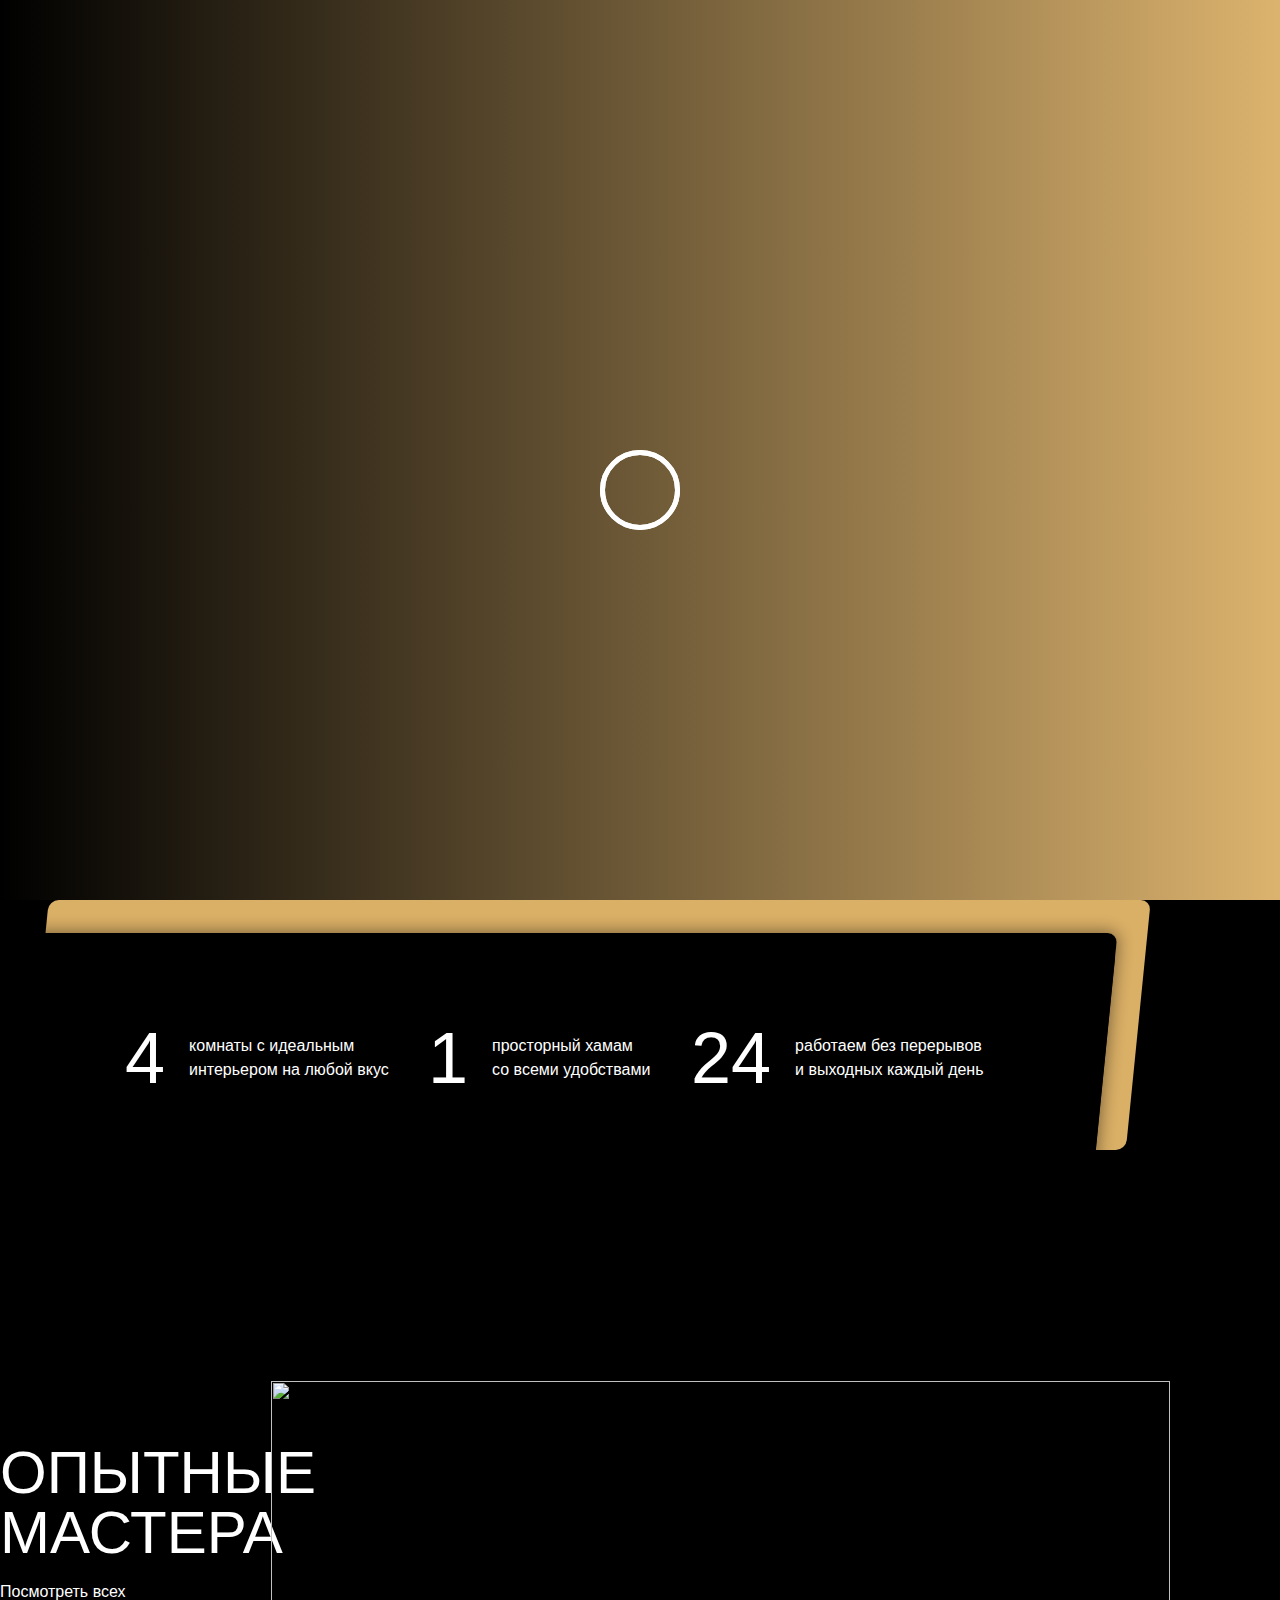
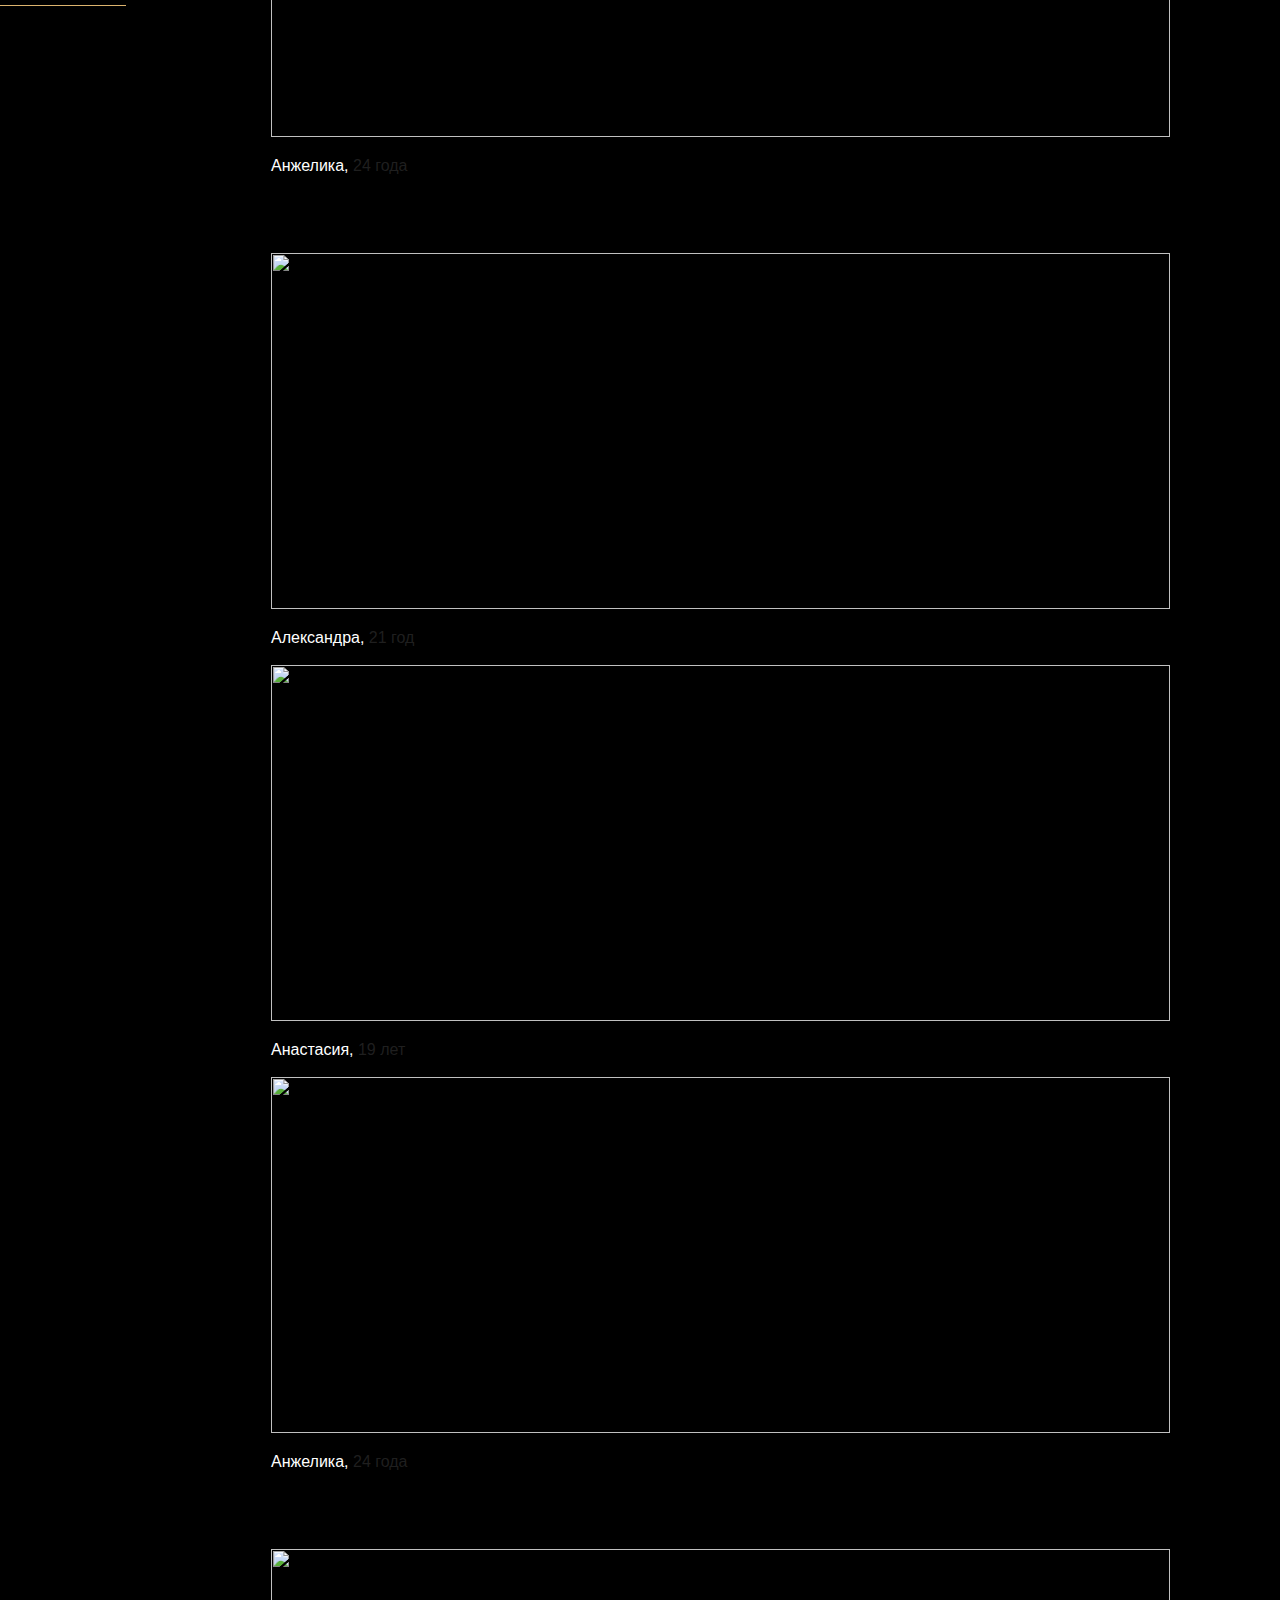
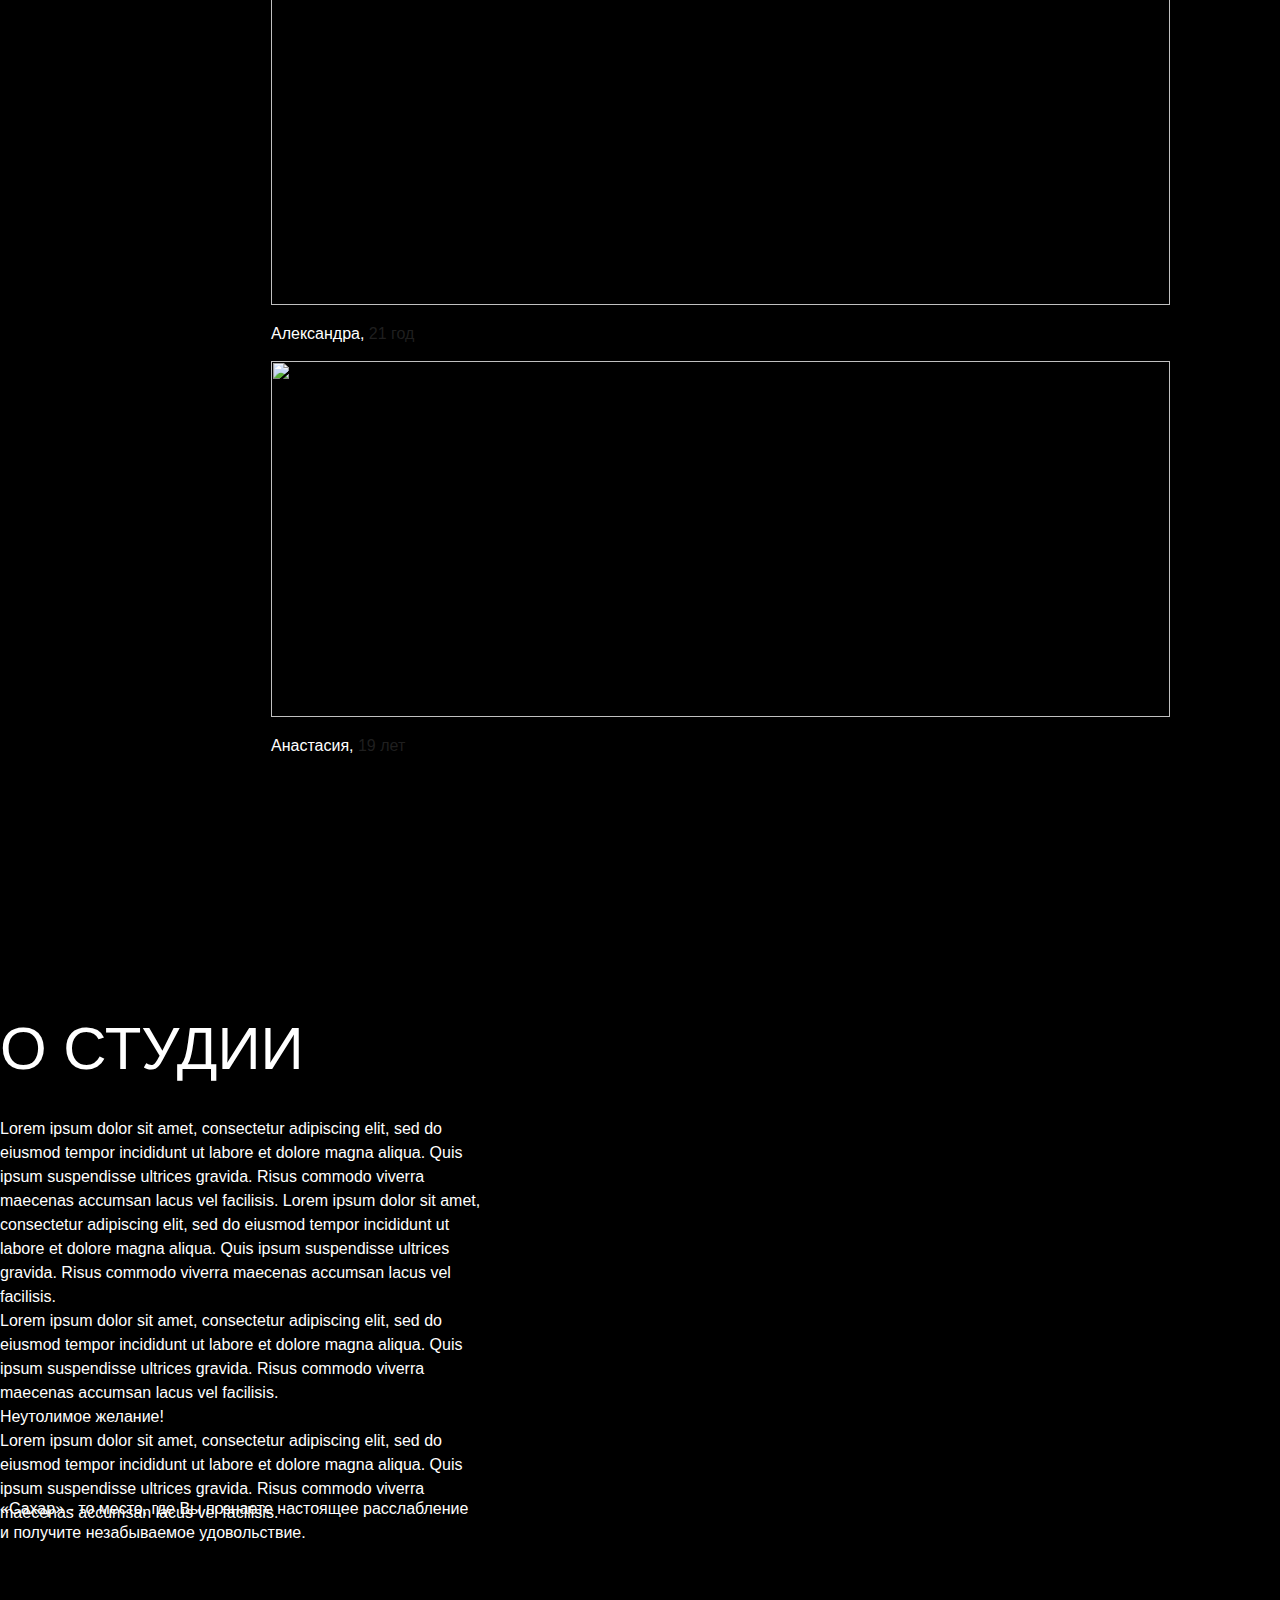
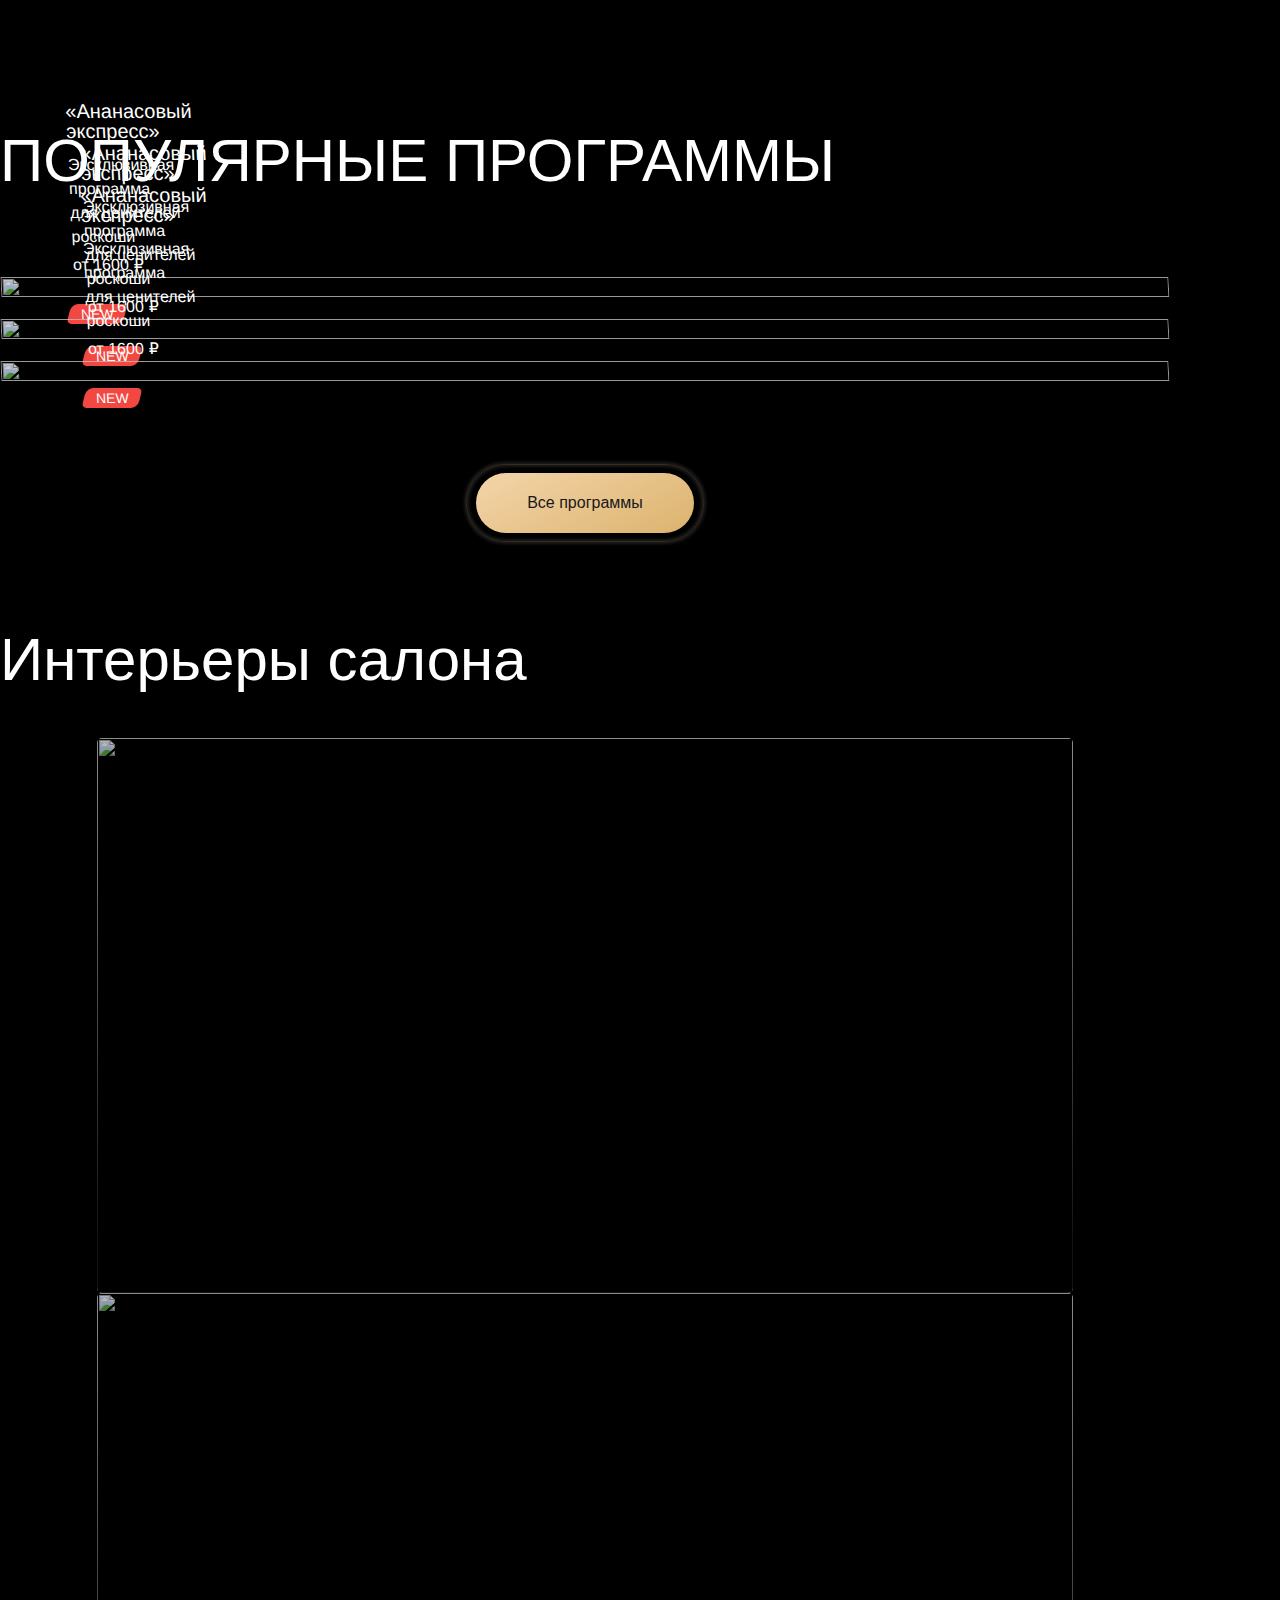
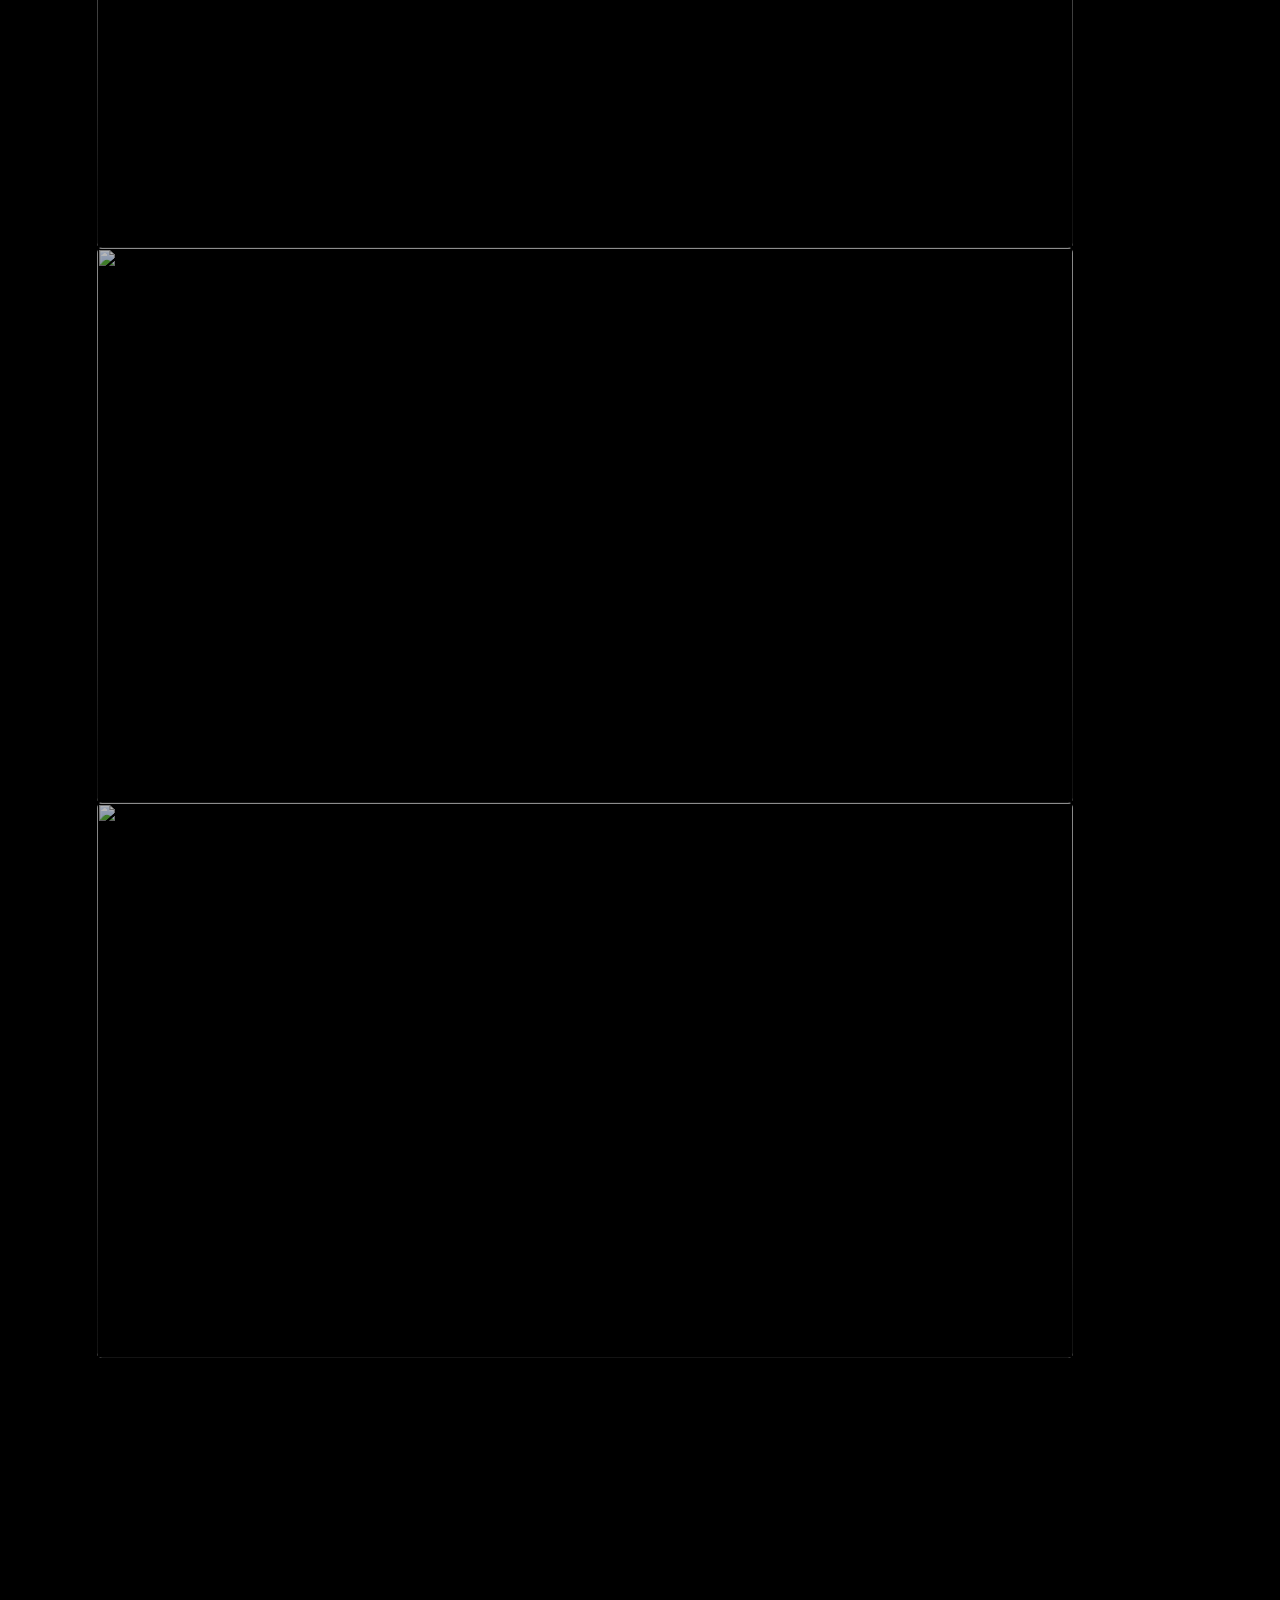
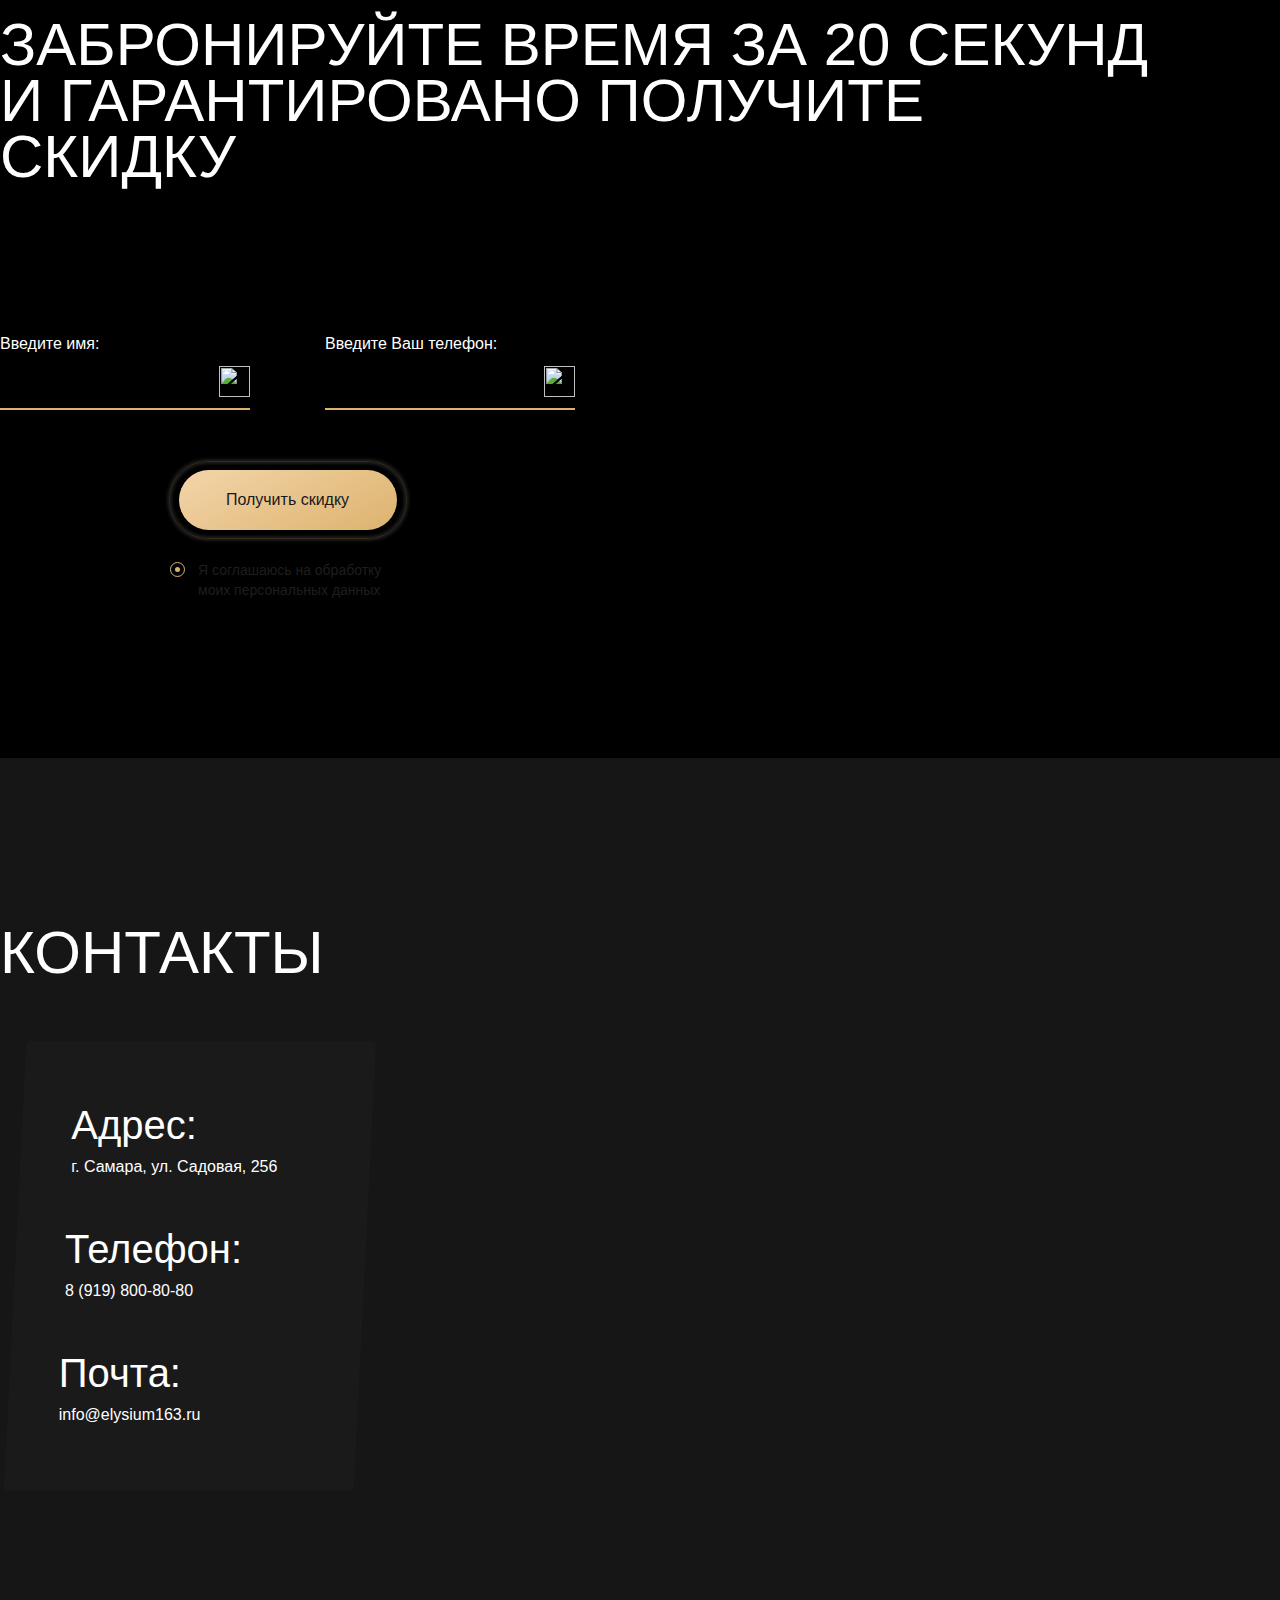
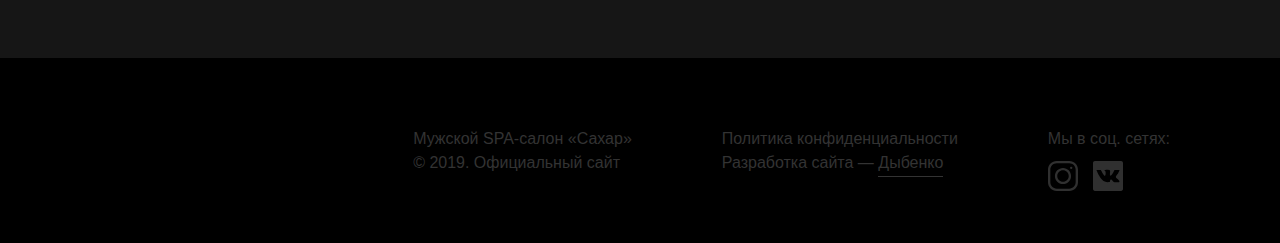
==== index.html @ 291ff178 "added vacancy-page file changed site name" ====
<!-- Doctype HTML5 -->
<!doctype html>
<html lang="ru">

<head>
	<meta charset="utf-8">
	<meta http-equiv="x-ua-compatible" content="ie=edge">
	<meta name="viewport" content="width=device-width, initial-scale=1">

	<title>Мужской SPA-салон «Сахар»</title>
	<meta name="description" content="">

	<link rel="icon" type="image/x-icon" href="img/favicon/favicon.ico">
	<link rel="icon" type="image/png" sizes="32x32" href="img/favicon/favicon-32x32.png">
	<link rel="apple-touch-icon" sizes="180x180" href="img/favicon/apple-touch-icon-180x180.png">

	<meta name="theme-color" content="#161616">

	<link rel="stylesheet" href="css/bootstrap-grid.min.css">
	<link rel="stylesheet" href="css/fullpage.min.css">
	<link rel="stylesheet" href="css/slick.css">
	<link rel="stylesheet" href="css/simplebar.min.css">
	<link rel="stylesheet" href="css/main.css">
</head>
<body>
	<!-- Preloader -->
	<div class="preloader js-preloader">
		<div class="pulse js-pulse"></div>
	</div>
	<!-- End Preloader -->

	<!-- Nav -->
	<nav class="nav">
		<div id="nav-map"></div>
		<div class="container">
			<div class="row">
				<div class="col">
					<ul class="nav-menu">
						<li class="nav-menu-item">
							<a href="index.html" class="nav-menu-link active">Главная</a>
						</li>
						<li class="nav-menu-item">
							<a href="about.html" class="nav-menu-link">О салоне</a>
						</li>
						<li class="nav-menu-item">
							<a href="/" class="nav-menu-link">Мастера</a>
						</li>
						<li class="nav-menu-item">
							<a href="program.html" class="nav-menu-link">Программы</a>
						</li>
						<li class="nav-menu-item">
							<a href="/" class="nav-menu-link">Подарочные сертификаты</a>
						</li>
						<li class="nav-menu-item">
							<a href="reviews.html" class="nav-menu-link">Отзывы</a>
						</li>
						<li class="nav-menu-item">
							<a href="vacancy.html" class="nav-menu-link">Работа</a>
						</li>
						<li class="nav-menu-item">
							<a href="/" class="nav-menu-link">Контакты</a>
						</li>
					</ul>
				</div>
			</div>
		</div>
		<div class="nav-close js-close">
			<img src="img/icons/close.svg">
		</div>
	</nav>
	<!-- End Nav -->

	<!-- Header -->
	<header class="head">
		<div class="head-toggle js-toggle">
			<hr><hr><hr>
		</div>
		<div class="container">
			<div class="row">
				<div class="col">
					<div class="head-row">
						<div class="head-address">
							<img src="img/icons/pin.png">
							<span>
								м. Алабинская<br>
								Самара, ул. Садовая 256
							</span>
						</div>
						<div class="head-phone">
							<span>8 (846) 273-66-11</span>
							<a href="javascript:void(0)" class="js-call">Заказать звонок</a>
						</div>
					</div>
				</div>
			</div>
		</div>
	</header>
	<!-- End Header -->
	
	<!-- Main -->
	<main class="main">
		<div class="container">
			<div class="row">
				<div class="col">
					<div class="main-row">
						<div class="main-title">
							<h1>
								РЕЛАКС СТУДИЯ<br>
								ДЛЯ МУЖЧИН<br>
								ПРЕМИУМ КЛАССА
							</h1>
						</div>
						<div class="main-discount">
							<div class="main-discount-percent">
								40%
							</div>
							<div class="main-discount-text">
								Скидка на первое<br>
								посещение
							</div>
						</div>
						<div class="main-line">
							<a href="#discount" class="main-btn btn js-anchor">Получить скидку</a>
							<div class="main-note">
								<div class="main-note-age">
									18+
								</div>
								<div class="main-note-text">
									Интим услуги<br>
									не предоставляем
								</div>
							</div>
						</div>
					</div>
				</div>
			</div>
		</div>
	</main>
	<!-- End Main -->

	<!-- Advantages -->
	<section class="advantages">
		<div class="container">
			<div class="row">
				<div class="col">
					<div class="advantages-row">
						<div class="advantages-box">
							<div class="advantages-box-numb">4</div>
							<div class="advantages-box-text">
								комнаты с идеальным<br>
								интерьером на любой вкус
							</div>
						</div>
						<div class="advantages-box">
							<div class="advantages-box-numb">1</div>
							<div class="advantages-box-text">
								просторный хамам<br>
								со всеми удобствами
							</div>
						</div>
						<div class="advantages-box">
							<div class="advantages-box-numb">24</div>
							<div class="advantages-box-text">
								работаем без перерывов<br>
								и выходных каждый день
							</div>
						</div>
					</div>
				</div>
			</div>
		</div>
	</section>
	<!-- End Advantages -->

	<!-- Worker -->
	<section class="worker">
		<div class="container">
			<div class="row">
				<div class="col">
					<div class="worker-row">
						<div class="worker-title">
							<h2>
								ОПЫТНЫЕ<br>
								МАСТЕРА
							</h2>
							<a href="/" class="worker-more">Посмотреть всех</a>
						</div>
						<div class="worker-slider">
							<a href="/" class="slide">
								<span class="slide-row">
									<span class="slide-img">
										<img src="img/worker/1.jpg" class="obj">
									</span>
									<span class="slide-name">
										Анжелика, <b>24 года</b>
									</span>
								</span>
							</a>
							<a href="/" class="slide slide-down">
								<span class="slide-row">
									<span class="slide-img">
										<img src="img/worker/2.jpg" class="obj">
									</span>
									<span class="slide-name">
										Александра, <b>21 год</b>
									</span>
								</span>
							</a>
							<a href="/" class="slide">
								<span class="slide-row">
									<span class="slide-img">
										<img src="img/worker/3.jpg" class="obj">
									</span>
									<span class="slide-name">
										Анастасия, <b>19 лет</b>
									</span>
								</span>
							</a>
							<a href="/" class="slide">
								<span class="slide-row">
									<span class="slide-img">
										<img src="img/worker/1.jpg" class="obj">
									</span>
									<span class="slide-name">
										Анжелика, <b>24 года</b>
									</span>
								</span>
							</a>
							<a href="/" class="slide slide-down">
								<span class="slide-row">
									<span class="slide-img">
										<img src="img/worker/2.jpg" class="obj">
									</span>
									<span class="slide-name">
										Александра, <b>21 год</b>
									</span>
								</span>
							</a>
							<a href="/" class="slide">
								<span class="slide-row">
									<span class="slide-img">
										<img src="img/worker/3.jpg" class="obj">
									</span>
									<span class="slide-name">
										Анастасия, <b>19 лет</b>
									</span>
								</span>
							</a>
						</div>
					</div>
				</div>
			</div>
		</div>
	</section>
	<!-- End Worker -->

	<!-- About -->
	<section class="about">
		<div class="container">
			<div class="row">
				<div class="col">
					<div class="about-row">
						<div class="about-title">
							<h2>О СТУДИИ</h2>
						</div>
						<div class="about-text overflow" data-simplebar>
							<p>
								Lorem ipsum dolor sit amet, consectetur adipiscing elit, sed do eiusmod tempor incididunt ut labore et dolore magna aliqua. Quis ipsum suspendisse ultrices gravida. Risus commodo viverra maecenas accumsan lacus vel facilisis. Lorem ipsum dolor sit amet, consectetur adipiscing elit, sed do eiusmod tempor incididunt ut labore et dolore magna aliqua. Quis ipsum suspendisse ultrices gravida. Risus commodo viverra maecenas accumsan lacus vel facilisis.
							</p>
							<p>
								Lorem ipsum dolor sit amet, consectetur adipiscing elit, sed do eiusmod tempor incididunt ut labore et dolore magna aliqua. Quis ipsum suspendisse ultrices gravida. Risus commodo viverra maecenas accumsan lacus vel facilisis.
							</p>
							<p>Неутолимое желание!</p>
							<p>
								Lorem ipsum dolor sit amet, consectetur adipiscing elit, sed do eiusmod tempor incididunt ut labore et dolore magna aliqua. Quis ipsum suspendisse ultrices gravida. Risus commodo viverra maecenas accumsan lacus vel facilisis.
							</p>
						</div>
						<div class="about-note">
							«Сахар» - то место, где Вы познаете настоящее расслабление<br>
							и получите незабываемое удовольствие.
						</div>
						<a href="/" class="about-more">Подробнее о студии</a>
					</div>
				</div>
			</div>
		</div>
	</section>
	<!-- End About -->

	<!-- Program -->
	<section class="program">
		<div class="container">
			<div class="row">
				<div class="col">
					<div class="program-title">
						<h2>ПОПУЛЯРНЫЕ ПРОГРАММЫ</h2>
					</div>
					<div class="program-slider">
						<a href="/" class="slide js-program">
							<span class="slide-img">
								<img src="img/program/0.jpg" class="obj">
							</span>
							<span class="slide-tag">
								<b>NEW</b>
							</span>
							<span class="slide-info">
								<span class="slide-title">«Ананасовый экспресс»</span>
								<span class="slide-text">
									Эксклюзивная программа<br>
									для ценителей роскоши
								</span>
								<span class="slide-price">от 1600 ₽</span>
							</span>
						</a>
						<a href="/" class="slide js-program">
							<span class="slide-img">
								<img src="img/program/0.jpg" class="obj">
							</span>
							<span class="slide-tag">
								<b>NEW</b>
							</span>
							<span class="slide-info">
								<span class="slide-title">«Ананасовый экспресс»</span>
								<span class="slide-text">
									Эксклюзивная программа<br>
									для ценителей роскоши
								</span>
								<span class="slide-price">от 1600 ₽</span>
							</span>
						</a>
						<a href="/" class="slide js-program">
							<span class="slide-img">
								<img src="img/program/0.jpg" class="obj">
							</span>
							<span class="slide-tag">
								<b>NEW</b>
							</span>
							<span class="slide-info">
								<span class="slide-title">«Ананасовый экспресс»</span>
								<span class="slide-text">
									Эксклюзивная программа<br>
									для ценителей роскоши
								</span>
								<span class="slide-price">от 1600 ₽</span>
							</span>
						</a>
					</div>
					<a href="/" class="program-more btn">Все программы</a>
				</div>
			</div>
		</div>
	</section>
	<!-- End Program -->

	<!-- Interior -->
	<section class="interior">
		<div class="container">
			<div class="row">
				<div class="col">
					<div class="interior-title">
						<h2>Интерьеры салона</h2>
					</div>
					<div class="interior-slider">
						<div class="slide">
							<img src="img/interior/1.jpg" class="obj">
						</div>
						<div class="slide">
							<img src="img/interior/1.jpg" class="obj">
						</div>
						<div class="slide">
							<img src="img/interior/1.jpg" class="obj">
						</div>
						<div class="slide">
							<img src="img/interior/1.jpg" class="obj">
						</div>
					</div>
				</div>
			</div>
		</div>
	</section>
	<!-- End Interior -->

	<!-- Discount -->
	<section id="discount" class="discount">
		<div class="container">
			<div class="row">
				<div class="col">
					<div class="discount-row">
						<div class="discount-title">
							<h2>
								ЗАБРОНИРУЙТЕ ВРЕМЯ ЗА	20 СЕК<span>УНД</span><br>
								И ГАРАНТИРОВАНО ПОЛУЧИТЕ СКИДКУ
							</h2>
						</div>
						<div class="discount-form">
							<form action="/">
								<div class="field">
									<div class="field-line">
										<div class="field-label">Введите имя:</div>
										<div class="input">
											<input type="text" name="name" autocomplete="off">
											<span>
												<img src="img/icons/user.png">
											</span>
										</div>
									</div>
									<div class="field-line">
										<div class="field-label">Введите Ваш телефон:</div>
										<div class="input">
											<input type="tel" name="phone" autocomplete="off">
											<span>
												<img src="img/icons/phone.png">
											</span>
										</div>
									</div>
								</div>
								<button type="submit" class="btn">Получить скидку</button>
								<label class="checkbox">
									<input type="checkbox" checked>
									<span>
										Я соглашаюсь на обработку<br>
										моих персональных данных
									</span>
								</label>
							</form>
						</div>
					</div>
				</div>
			</div>
		</div>
	</section>
	<!-- End Discount -->

	<!-- Contacts -->
	<section class="contacts">
		<div id="contacts-map"></div>
		<div class="container">
			<div class="row">
				<div class="col">
					<div class="contacts-row">
						<div class="contacts-title">
							<h2>КОНТАКТЫ</h2>
						</div>
						<div class="contacts-block">
							<div class="contacts-item">
								<span>Адрес:</span>
								г. Самара, ул. Садовая, 256
							</div>
							<div class="contacts-item">
								<span>Телефон:</span>
								8 (919) 800-80-80
							</div>
							<div class="contacts-item">
								<span>Почта:</span>
								info@elysium163.ru
							</div>
						</div>
					</div>
				</div>
			</div>
		</div>
	</section>
	<!-- End Contacts -->

	<!-- Footer -->
	<footer class="foot">
		<div class="container">
			<div class="row">
				<div class="col">
					<div class="foot-row">
						<div class="foot-copyright">
							Мужской SPA-салон «Сахар»<br>
							© 2019. Официальный сайт
						</div>
						<div class="foot-privacy">
							Политика конфиденциальности<br>
							Разработка сайта — <a href="/">Дыбенко</a>
						</div>
						<div class="foot-socials">
							<div class="foot-socials-label">Мы в соц. сетях:</div>
							<div class="foot-socials-list">
								<a href="/">
									<svg viewBox="0 0 512 512">
										<path d="M363.273,0H148.728C66.719,0,0,66.719,0,148.728v214.544C0,445.281,66.719,512,148.728,512h214.544C445.281,512,512,445.281,512,363.273V148.728C512,66.719,445.281,0,363.273,0z M472,363.272C472,423.225,423.225,472,363.273,472H148.728C88.775,472,40,423.225,40,363.273V148.728C40,88.775,88.775,40,148.728,40h214.544C423.225,40,472,88.775,472,148.728V363.272z"/>
										<path d="M256,118c-76.094,0-138,61.906-138,138s61.906,138,138,138s138-61.906,138-138S332.094,118,256,118z M256,354c-54.037,0-98-43.963-98-98s43.963-98,98-98s98,43.963,98,98S310.037,354,256,354z"/>
										<circle cx="396" cy="116" r="20"/>
									</svg>
								</a>
								<a href="/">
									<svg viewBox="0 0 14.171 14.171">
										<path d="M13.268,0H0.905C0.405,0,0,0.405,0,0.904v12.363c0,0.499,0.405,0.904,0.905,0.904h12.362c0.499,0,0.904-0.405,0.904-0.904V0.904C14.172,0.404,13.767,0,13.268,0z M11.755,8.635c0.259,0.264,0.821,0.707,0.719,1.158c-0.094,0.414-0.712,0.263-1.312,0.287c-0.685,0.029-1.091,0.044-1.503-0.287C9.465,9.636,9.351,9.45,9.165,9.242C8.996,9.054,8.783,8.717,8.493,8.73C7.972,8.756,8.135,9.482,7.95,9.977c-2.896,0.456-4.059-1.333-5.085-3.069C2.368,6.067,1.65,4.261,1.65,4.261l2.048-0.007c0,0,0.657,1.195,0.831,1.503c0.148,0.262,0.311,0.47,0.479,0.704c0.141,0.194,0.364,0.574,0.608,0.543c0.397-0.051,0.469-1.591,0.223-2.107C5.741,4.688,5.506,4.615,5.263,4.544C5.345,4.026,7.56,3.918,7.918,4.32c0.52,0.584-0.36,2.21,0.352,2.684c1-0.524,1.854-2.718,1.854-2.718l2.398,0.015c0,0-0.375,1.186-0.768,1.712c-0.229,0.308-0.989,0.994-0.959,1.503C10.819,7.919,11.437,8.311,11.755,8.635z"/>
									</svg>
								</a>
							</div>
						</div>
					</div>
				</div>
			</div>
		</div>
	</footer>
	<!-- End Footer -->

	<!-- Popup -->
	<div class="popup">
		<div class="popup-call">
			<div class="popup-call-title">Перезвоните мне</div>
			<div class="popup-call-subtitle">
				Заполните форму и персональный менеджер свяжется с Вами<br>
				в течение 15 минут
			</div>
			<div class="popup-call-form">
				<form action="/">
					<input type="text" placeholder="Ваше имя">
					<input type="tel" placeholder="+7 (999) 999-99-99">
					<button type="submit" class="btn">Отправить</button>
				</form>
			</div>
		</div>
		<div class="popup-close js-close">
			<img src="img/icons/close.svg">
		</div>
	</div>
	<!-- End Popup -->
	
	<script src="js/jquery.min.js"></script>
	<script src="js/fullpage.min.js"></script>
	<script src="js/slick.min.js"></script>
	<script src="js/simplebar.min.js"></script>
	<script src="js/main.js"></script>

	<script src="https://api-maps.yandex.ru/2.1/?lang=ru_RU" type="text/javascript"></script>
	<script src="js/map.js"></script>
</body>
</html>
---- css/main.css ----
/* -- Reset -- */
* {
  -webkit-box-sizing: border-box;
          box-sizing: border-box;
  -webkit-font-smoothing: subpixel-antialiased;
  -moz-osx-font-smoothing: grayscale;
  -moz-osx-font-smoothing-text-rendering: optimizeSpeed;
}

*:before, *:after {
  -webkit-box-sizing: border-box;
          box-sizing: border-box;
}

html, body, div, span, applet, object, iframe, h1, h2, h3, h4, h5, h6, p, blockquote, pre, a, button, abbr, acronym, address, big, cite, code, del, dfn, em, img, ins, kbd, q, s, samp, small, strike, strong, sub, sup, tt, hr, var, b, u, i, center, dl, dt, dd, ol, ul, li, fieldset, form, label, legend, table, caption, tbody, tfoot, thead, tr, th, td, article, aside, canvas, details, embed, figure, figcaption, footer, header, hgroup, menu, nav, output, ruby, section, summary, time, mark, audio, video {
  font-size: 100%;
  font: inherit;
  border: 0;
  vertical-align: baseline;
  padding: 0;
  margin: 0;
}

article, aside, details, figcaption, figure, footer, header, hgroup, menu, nav, section, img {
  display: block;
}

ol, ul {
  list-style: none;
}

blockquote, q {
  quotes: none;
}

blockquote:before, blockquote:after, q:before, q:after {
  content: '';
  content: none;
}

table {
  border-collapse: collapse;
  border-spacing: 0;
}

a, a:hover, a:focus, a:active, button, select, option {
  cursor: pointer;
  text-decoration: none;
  outline: none;
  -webkit-transition: all .3s ease-in-out;
  transition: all .3s ease-in-out;
}

svg {
  -webkit-transition: all .3s ease-in-out;
  transition: all .3s ease-in-out;
}

input, textarea {
  outline: none;
  -webkit-transition: all .3s ease-in-out;
  transition: all .3s ease-in-out;
}

input::-webkit-input-placeholder, textarea::-webkit-input-placeholder {
  -webkit-transition: all .3s ease-in-out;
  transition: all .3s ease-in-out;
}

input::-moz-placeholder, textarea::-moz-placeholder {
  -webkit-transition: all .3s ease-in-out;
  transition: all .3s ease-in-out;
}

input:-ms-input-placeholder, textarea:-ms-input-placeholder {
  -webkit-transition: all .3s ease-in-out;
  transition: all .3s ease-in-out;
}

input::placeholder, textarea::placeholder {
  -webkit-transition: all .3s ease-in-out;
  transition: all .3s ease-in-out;
}

/* -- End Reset -- */
/* -- Fonts -- */
@font-face {
  font-family: "GothamPro";
  font-weight: normal;
  font-style: normal;
  text-rendering: optimizeLegibility;
  src: url("../fonts/GothamPro/GothamPro.eot");
  src: url("../fonts/GothamPro/GothamPro.eot?#iefix") format("embedded-opentype"), url("../fonts/GothamPro/GothamPro.woff") format("woff"), url("../fonts/GothamPro/GothamPro.ttf") format("truetype");
}

@font-face {
  font-family: "GothamProBold";
  font-weight: normal;
  font-style: normal;
  text-rendering: optimizeLegibility;
  src: url("../fonts/GothamProBold/GothamProBold.eot");
  src: url("../fonts/GothamProBold/GothamProBold.eot?#iefix") format("embedded-opentype"), url("../fonts/GothamProBold/GothamProBold.woff") format("woff"), url("../fonts/GothamProBold/GothamProBold.ttf") format("truetype");
}

@font-face {
  font-family: "GothamProMedium";
  font-weight: normal;
  font-style: normal;
  text-rendering: optimizeLegibility;
  src: url("../fonts/GothamProMedium/GothamProMedium.eot");
  src: url("../fonts/GothamProMedium/GothamProMedium.eot?#iefix") format("embedded-opentype"), url("../fonts/GothamProMedium/GothamProMedium.woff") format("woff"), url("../fonts/GothamProMedium/GothamProMedium.ttf") format("truetype");
}

@font-face {
  font-family: "TTBluescreensBold";
  font-weight: normal;
  font-style: normal;
  text-rendering: optimizeLegibility;
  src: url("../fonts/TTBluescreensBold/TTBluescreensBold.eot");
  src: url("../fonts/TTBluescreensBold/TTBluescreensBold.eot?#iefix") format("embedded-opentype"), url("../fonts/TTBluescreensBold/TTBluescreensBold.woff") format("woff"), url("../fonts/TTBluescreensBold/TTBluescreensBold.ttf") format("truetype");
}

@font-face {
  font-family: "DINCondensedC";
  font-weight: normal;
  font-style: normal;
  text-rendering: optimizeLegibility;
  src: url("../fonts/DINCondensedC/DINCondensedC.eot");
  src: url("../fonts/DINCondensedC/DINCondensedC.eot?#iefix") format("embedded-opentype"), url("../fonts/DINCondensedC/DINCondensedC.woff") format("woff"), url("../fonts/DINCondensedC/DINCondensedC.ttf") format("truetype");
}

/* -- End Fonts -- */
/* -- Preloader -- */
.preloader {
  position: fixed;
  display: -webkit-box;
  display: -webkit-flex;
  display: -ms-flexbox;
  display: flex;
  -webkit-box-pack: center;
  -webkit-justify-content: center;
      -ms-flex-pack: center;
          justify-content: center;
  -webkit-box-align: center;
  -webkit-align-items: center;
      -ms-flex-align: center;
          align-items: center;
  top: inherit;
  right: 0;
  bottom: 0;
  left: 0;
  height: 100vh;
  background: -webkit-gradient(linear, left top, right top, from(#000), to(#dcb36e));
  background: linear-gradient(to right, #000, #dcb36e);
  z-index: 9999;
}

.preloader .pulse {
  position: relative;
}

.preloader .pulse:before, .preloader .pulse:after {
  position: absolute;
  content: '';
  width: 80px;
  height: 80px;
  border: 5px solid #fff;
  -webkit-border-radius: 500px;
          border-radius: 500px;
  margin: 0 0 0 -40px;
}

.preloader .pulse:before {
  -webkit-animation: pulseOut .8s ease-in infinite;
          animation: pulseOut .8s ease-in infinite;
}

.preloader .pulse:after {
  -webkit-animation: pulseIn .8s linear infinite;
          animation: pulseIn .8s linear infinite;
}

@-webkit-keyframes pulseOut {
  0% {
    opacity: 1;
    filter: alpha(opacity=100);
  }
  50% {
    opacity: 0.5;
    filter: alpha(opacity=50);
  }
  100% {
    opacity: 0;
    filter: alpha(opacity=0);
  }
}

@keyframes pulseOut {
  0% {
    opacity: 1;
    filter: alpha(opacity=100);
  }
  50% {
    opacity: 0.5;
    filter: alpha(opacity=50);
  }
  100% {
    opacity: 0;
    filter: alpha(opacity=0);
  }
}

@-webkit-keyframes pulseIn {
  0% {
    -webkit-transform: scale(0);
            transform: scale(0);
    opacity: 0;
    filter: alpha(opacity=0);
  }
  100% {
    -webkit-transform: scale(1);
            transform: scale(1);
    opacity: 1;
    filter: alpha(opacity=100);
  }
}

@keyframes pulseIn {
  0% {
    -webkit-transform: scale(0);
            transform: scale(0);
    opacity: 0;
    filter: alpha(opacity=0);
  }
  100% {
    -webkit-transform: scale(1);
            transform: scale(1);
    opacity: 1;
    filter: alpha(opacity=100);
  }
}

/* -- Preloader -- */
/* -- General -- */
html {
  overflow-x: hidden;
}

body {
  position: relative;
  font: 16px "GothamPro", sans-serif;
  color: #fff;
  background: #000;
  overflow: hidden;
}

h1 {
  font: 102px/1 "TTBluescreensBold", sans-serif;
  text-transform: uppercase;
}

h2 {
  font: 68px/1 "TTBluescreensBold", sans-serif;
  text-transform: uppercase;
}

.input {
  position: relative;
  display: -webkit-box;
  display: -webkit-flex;
  display: -ms-flexbox;
  display: flex;
  -webkit-box-align: center;
  -webkit-align-items: center;
      -ms-flex-align: center;
          align-items: center;
  -webkit-box-pack: center;
  -webkit-justify-content: center;
      -ms-flex-pack: center;
          justify-content: center;
  height: 57px;
}

.input input {
  display: block;
  width: 100%;
  height: 100%;
  font: 16px/1 "GothamPro", sans-serif;
  color: #fff;
  background: none;
  border: none;
  -webkit-border-radius: 0px;
          border-radius: 0px;
  padding: 12px 0;
}

.input input:focus + span:after {
  -webkit-box-shadow: 0 0 7px 1px rgba(220, 179, 110, 0.5), inset 0 0 7px 1px rgba(220, 179, 110, 0.5);
          box-shadow: 0 0 7px 1px rgba(220, 179, 110, 0.5), inset 0 0 7px 1px rgba(220, 179, 110, 0.5);
}

.input input:focus + span svg {
  -webkit-filter: drop-shadow(0 0 7px 1px rgba(220, 179, 110, 0.5));
          filter: drop-shadow(0 0 7px 1px rgba(220, 179, 110, 0.5));
}

.input span {
  display: block;
  width: 31px;
  height: 31px;
}

.input span:after {
  content: '';
  position: absolute;
  right: 0;
  bottom: 0;
  left: 0;
  height: 2px;
  background: #dcb36e;
  -webkit-transition: all .3s ease-in-out;
  transition: all .3s ease-in-out;
}

.input span img, .input span svg {
  position: absolute;
  right: 0;
  width: 31px;
  height: 31px;
}

.checkbox {
  display: -webkit-box;
  display: -webkit-flex;
  display: -ms-flexbox;
  display: flex;
  color: #1e1e1e;
  font-size: 14px;
  line-height: 20px;
  cursor: pointer;
  -webkit-user-select: none;
     -moz-user-select: none;
      -ms-user-select: none;
          user-select: none;
}

.checkbox input {
  position: absolute;
  opacity: 0;
  visibility: hidden;
}

.checkbox input:checked + span:after {
  opacity: 1;
  -webkit-transform: scale(1);
      -ms-transform: scale(1);
          transform: scale(1);
}

.checkbox span {
  position: relative;
  display: -webkit-box;
  display: -webkit-flex;
  display: -ms-flexbox;
  display: flex;
  padding: 0 0 0 28px;
}

.checkbox span:before, .checkbox span:after {
  content: '';
  position: absolute;
  top: 2px;
  left: 0;
  -webkit-border-radius: 50%;
          border-radius: 50%;
}

.checkbox span:before {
  width: 15px;
  height: 15px;
  border: 1px solid #dcb36e;
}

.checkbox span:after {
  top: 7px;
  left: 5px;
  width: 5px;
  height: 5px;
  background: #dcb36e;
  opacity: 0;
  -webkit-transform: scale(0.8);
      -ms-transform: scale(0.8);
          transform: scale(0.8);
  -webkit-transition: all .3s ease-in-out;
  transition: all .3s ease-in-out;
}

.btn {
  position: relative;
  display: -webkit-box;
  display: -webkit-flex;
  display: -ms-flexbox;
  display: flex;
  -webkit-box-align: center;
  -webkit-align-items: center;
      -ms-flex-align: center;
          align-items: center;
  -webkit-box-pack: center;
  -webkit-justify-content: center;
      -ms-flex-pack: center;
          justify-content: center;
  width: 218px;
  height: 60px;
  color: #181818;
  background: transparent;
  -webkit-border-radius: 30px;
          border-radius: 30px;
  margin: 9px 10px;
}

.btn:before, .btn:after {
  content: '';
  position: absolute;
  -webkit-transition: all .3s ease-in-out;
  transition: all .3s ease-in-out;
  z-index: -1;
}

.btn:before {
  top: 0;
  right: 0;
  bottom: 0;
  left: 0;
  background: linear-gradient(-27deg, #dcb36e 0%, #f4d5aa 100%);
  -webkit-border-radius: 30px;
          border-radius: 30px;
}

.btn:after {
  top: -9px;
  right: -10px;
  bottom: -9px;
  left: -10px;
  border: 1px solid #dcb36e;
  -webkit-box-shadow: 0 0 3px 2px rgba(255, 255, 255, 0.43), inset 0 0 3px 2px rgba(255, 255, 255, 0.43);
          box-shadow: 0 0 3px 2px rgba(255, 255, 255, 0.43), inset 0 0 3px 2px rgba(255, 255, 255, 0.43);
  -webkit-border-radius: 38.5px;
          border-radius: 38.5px;
  opacity: .25;
}

.btn:hover {
  background: #dcb36e;
}

.btn:hover:after {
  opacity: .4;
}

.overflow .simplebar-track {
  width: 5px;
  background: #141414;
  -webkit-border-radius: 2.5px;
          border-radius: 2.5px;
}

.overflow .simplebar-track.vertical .simplebar-scrollbar:before {
  top: 0;
  bottom: 0;
}

.overflow .simplebar-track.horizontal {
  display: none;
  width: auto;
  height: 5px;
}

.overflow .simplebar-scrollbar {
  right: 0;
  width: 5px;
}

.overflow .simplebar-scrollbar:before {
  background: #dcb36e;
  -webkit-border-radius: 2.5px;
          border-radius: 2.5px;
  opacity: 1;
}

.overflow .simplebar-scrollbar.visible:before {
  opacity: 1;
}

.overflow .simplebar-content {
  padding: 0 30px 0 0;
}

[class*="ymaps-2"][class*="-ground-pane"] {
  -webkit-filter: grayscale(1) invert(100%);
          filter: grayscale(1) invert(100%);
}

[class*="ymaps-2"][class*="-copyrights-pane"] {
  opacity: 0;
}

/* -- End General -- */
/* -- Header -- */
.nav {
  position: fixed;
  display: block;
  top: 0;
  right: 0;
  bottom: 0;
  left: 0;
  height: 100vh;
  background: #161616;
  visibility: hidden;
  -webkit-transform: translateY(-100%);
      -ms-transform: translateY(-100%);
          transform: translateY(-100%);
  -webkit-transition: all .5s ease-in-out;
  transition: all .5s ease-in-out;
  z-index: 101;
}

.nav.open {
  visibility: visible;
  -webkit-transform: translateY(0);
      -ms-transform: translateY(0);
          transform: translateY(0);
}

.nav #nav-map {
  position: absolute;
  top: 0;
  right: 0;
  bottom: 0;
  left: 50%;
  opacity: .3;
  z-index: 2;
}

.nav-menu {
  position: relative;
  display: -webkit-box;
  display: -webkit-flex;
  display: -ms-flexbox;
  display: flex;
  -webkit-box-pack: center;
  -webkit-justify-content: center;
      -ms-flex-pack: center;
          justify-content: center;
  -webkit-box-orient: vertical;
  -webkit-box-direction: normal;
  -webkit-flex-flow: column wrap;
      -ms-flex-flow: column wrap;
          flex-flow: column wrap;
  height: 100vh;
  background: #161616;
  z-index: 1;
}

.nav-menu-item {
  display: -webkit-box;
  display: -webkit-flex;
  display: -ms-flexbox;
  display: flex;
}

.nav-menu-link {
  position: relative;
  display: block;
  color: #fff;
  font: 36px/48px "TTBluescreensBold", sans-serif;
}

.nav-menu-link:after {
  content: '';
  position: absolute;
  bottom: 3px;
  left: 0;
  width: 100%;
  height: 2px;
  background: #dcb36e;
  opacity: 0;
  -webkit-transition: all .3s ease-in-out;
  transition: all .3s ease-in-out;
}

.nav-menu-link:hover {
  color: #dcb36e;
}

.nav-menu-link.active:after {
  opacity: 1;
}

.nav-close {
  position: absolute;
  top: 64px;
  right: 64px;
  width: 38px;
  height: 38px;
  cursor: pointer;
  z-index: 3;
}

.nav-close img {
  width: 100%;
  height: 100%;
}

/* -- End Header -- */
/* -- Header -- */
.head {
  position: absolute;
  top: 0;
  right: 0;
  left: 0;
  z-index: 11;
}

.head-row {
  display: -webkit-box;
  display: -webkit-flex;
  display: -ms-flexbox;
  display: flex;
  -webkit-box-align: center;
  -webkit-align-items: center;
      -ms-flex-align: center;
          align-items: center;
  -webkit-box-pack: justify;
  -webkit-justify-content: space-between;
      -ms-flex-pack: justify;
          justify-content: space-between;
  height: 165px;
}

.head-toggle {
  position: fixed;
  top: 72px;
  left: 56px;
  width: 35px;
  height: 22px;
  cursor: pointer;
}

.head-toggle:hover hr:nth-child(2) {
  width: 100%;
}

.head-toggle hr {
  width: 100%;
  height: 2px;
  background: #fff;
  border: none;
  -webkit-transition: all .3s ease-in-out;
  transition: all .3s ease-in-out;
}

.head-toggle hr:nth-child(2) {
  width: 85%;
  margin: 8px 0;
}

.head-address {
  display: -webkit-box;
  display: -webkit-flex;
  display: -ms-flexbox;
  display: flex;
  -webkit-box-align: center;
  -webkit-align-items: center;
      -ms-flex-align: center;
          align-items: center;
}

.head-address img {
  height: 33px;
}

.head-address span {
  display: block;
  line-height: 22px;
  margin: 0 0 0 30px;
}

.head-phone {
  text-align: right;
}

.head-phone span {
  display: block;
  font: 24px/22px "GothamProMedium", sans-serif;
  margin: 0 0 5px;
}

.head-phone a {
  position: relative;
  display: inline-block;
  color: #daaf66;
  line-height: 22px;
  border-bottom: 1px solid #daaf66;
}

.head-phone a:hover {
  border-bottom: 1px solid transparent;
}

/* -- End Header -- */
/* -- Main -- */
.main {
  position: relative;
  display: block;
  height: 100vh;
  background: url("../img/main_bg.jpg") no-repeat right top;
}

.main-row {
  position: relative;
  display: -webkit-box;
  display: -webkit-flex;
  display: -ms-flexbox;
  display: flex;
  -webkit-box-pack: center;
  -webkit-justify-content: center;
      -ms-flex-pack: center;
          justify-content: center;
  -webkit-box-orient: vertical;
  -webkit-box-direction: normal;
  -webkit-flex-flow: column wrap;
      -ms-flex-flow: column wrap;
          flex-flow: column wrap;
  height: 100vh;
  z-index: 2;
}

.main-title {
  margin: 80px 0 70px;
}

.main-discount {
  display: -webkit-box;
  display: -webkit-flex;
  display: -ms-flexbox;
  display: flex;
  margin: 0 0 -15px;
}

.main-discount-percent {
  font: 102px/72px "TTBluescreensBold", sans-serif;
  opacity: .1;
}

.main-discount-text {
  line-height: 20px;
  margin: 5px 0 0 45px;
}

.main-line {
  display: -webkit-box;
  display: -webkit-flex;
  display: -ms-flexbox;
  display: flex;
  -webkit-box-align: center;
  -webkit-align-items: center;
      -ms-flex-align: center;
          align-items: center;
  -webkit-box-pack: justify;
  -webkit-justify-content: space-between;
      -ms-flex-pack: justify;
          justify-content: space-between;
}

.main-note {
  display: -webkit-box;
  display: -webkit-flex;
  display: -ms-flexbox;
  display: flex;
  -webkit-box-align: center;
  -webkit-align-items: center;
      -ms-flex-align: center;
          align-items: center;
  opacity: .1;
  margin: 0 -20px 0 0;
}

.main-note-age {
  display: -webkit-box;
  display: -webkit-flex;
  display: -ms-flexbox;
  display: flex;
  -webkit-box-align: center;
  -webkit-align-items: center;
      -ms-flex-align: center;
          align-items: center;
  -webkit-box-pack: center;
  -webkit-justify-content: center;
      -ms-flex-pack: center;
          justify-content: center;
  width: 40px;
  height: 40px;
  font-size: 14px;
  color: #dcb36e;
  border: 3px solid #dcb36e;
  -webkit-border-radius: 50%;
          border-radius: 50%;
  margin: 0 17px 0 0;
}

.main-note-text {
  line-height: 22px;
}

/* -- End Main -- */
/* -- Advantages -- */
.advantages {
  position: relative;
}

.advantages-row {
  position: relative;
  display: -webkit-box;
  display: -webkit-flex;
  display: -ms-flexbox;
  display: flex;
  -webkit-box-align: center;
  -webkit-align-items: center;
      -ms-flex-align: center;
          align-items: center;
  -webkit-box-pack: center;
  -webkit-justify-content: center;
      -ms-flex-pack: center;
          justify-content: center;
  width: 1102px;
  height: 250px;
  -webkit-box-shadow: 0 0 16px 1.5px rgba(0, 0, 0, 0.44), 30px -33px 0 0 #daaf66;
          box-shadow: 0 0 16px 1.5px rgba(0, 0, 0, 0.44), 30px -33px 0 0 #daaf66;
  -webkit-border-radius: 10px;
          border-radius: 10px;
  overflow: hidden;
  -webkit-transform: matrix(1, 0, -0.1, 1, 0, 0);
      -ms-transform: matrix(1, 0, -0.1, 1, 0, 0);
          transform: matrix(1, 0, -0.1, 1, 0, 0);
  margin: 33px 0 0 3px;
}

.advantages-row:after {
  content: '';
  position: absolute;
  top: 0;
  right: -10px;
  bottom: 0;
  left: -10px;
  background: #000 url("../img/pattern.png");
  -webkit-border-radius: 10px;
          border-radius: 10px;
  -webkit-transform: matrix(1, 0, 0.1, 1, 0, 0);
      -ms-transform: matrix(1, 0, 0.1, 1, 0, 0);
          transform: matrix(1, 0, 0.1, 1, 0, 0);
  z-index: -1;
}

.advantages-box {
  display: -webkit-box;
  display: -webkit-flex;
  display: -ms-flexbox;
  display: flex;
  -webkit-box-align: center;
  -webkit-align-items: center;
      -ms-flex-align: center;
          align-items: center;
  -webkit-transform: matrix(1, 0, 0.1, 1, 0, 0);
      -ms-transform: matrix(1, 0, 0.1, 1, 0, 0);
          transform: matrix(1, 0, 0.1, 1, 0, 0);
  margin: 0 20px;
}

.advantages-box-numb {
  font: 72px/1 "GothamProMedium", sans-serif;
  margin: 0 24px 0 0;
}

.advantages-box-text {
  line-height: 24px;
}

/* -- End Advantages -- */
/* -- Worker -- */
.worker {
  position: relative;
  padding: 180px 0 60px;
}

.worker-row {
  display: -webkit-box;
  display: -webkit-flex;
  display: -ms-flexbox;
  display: flex;
}

.worker-title {
  width: 146px;
  margin: 80px 125px 0 0;
}

.worker-more {
  position: relative;
  display: inline-block;
  color: #fff;
  margin: 20px 0 0;
}

.worker-more:after {
  content: '';
  position: absolute;
  bottom: -5px;
  left: 0;
  width: 100%;
  height: 1px;
  background: #dcb36e;
  -webkit-transition: all .3s ease-in-out;
  transition: all .3s ease-in-out;
}

.worker-more:hover:after {
  opacity: 0;
}

.worker-slider {
  width: 1250px;
}

.worker-slider .slick-list {
  margin: 0 -15px;
}

.worker-slider .slide {
  height: 454px;
  margin: 0 15px;
}

.worker-slider .slide:hover .slide-row {
  -webkit-transition-delay: 0s;
          transition-delay: 0s;
  margin: 30px 0;
}

.worker-slider .slide-down .slide-row {
  margin: 60px 0 0;
}

.worker-slider .slide-row {
  display: block;
  -webkit-transition: all .3s ease-in-out;
  transition: all .3s ease-in-out;
  -webkit-transition-delay: .5s;
          transition-delay: .5s;
}

.worker-slider .slide-img {
  display: block;
  width: 100%;
  height: 356px;
}

.worker-slider .slide-img img {
  width: 100%;
  height: 100%;
  object-fit: cover;
}

.worker-slider .slide-name {
  display: block;
  color: #fff;
  margin: 20px 0 0;
}

.worker-slider .slide-name b {
  color: #1f1f1f;
}

/* -- End Worker -- */
/* -- About -- */
.about {
  position: relative;
  height: 100vh;
  background: url("../img/about_bg.jpg") no-repeat center top;
}

.about-row {
  display: -webkit-box;
  display: -webkit-flex;
  display: -ms-flexbox;
  display: flex;
  -webkit-box-align: start;
  -webkit-align-items: flex-start;
      -ms-flex-align: start;
          align-items: flex-start;
  -webkit-box-pack: center;
  -webkit-justify-content: center;
      -ms-flex-pack: center;
          justify-content: center;
  -webkit-box-orient: vertical;
  -webkit-box-direction: normal;
  -webkit-flex-flow: column wrap;
      -ms-flex-flow: column wrap;
          flex-flow: column wrap;
  width: 50%;
  height: 100vh;
  padding: 0 150px 0 0;
}

.about-title {
  margin: 0 0 50px;
}

.about-title h2 {
  line-height: 56px;
}

.about-text {
  max-height: 466px;
  line-height: 24px;
}

.about-note {
  line-height: 24px;
  margin: 70px -150px 0 0;
}

.about-more {
  position: relative;
  display: none;
  color: #fff;
  font-size: 14px;
  margin: 25px 0 0;
}

.about-more:after {
  content: '';
  position: absolute;
  bottom: -5px;
  left: 0;
  width: 100%;
  height: 1px;
  background: #dcb36e;
  -webkit-transition: all .3s ease-in-out;
  transition: all .3s ease-in-out;
}

.about-more:hover:after {
  opacity: 0;
}

/* -- End About -- */
/* -- Program -- */
.program {
  position: relative;
  padding: 0 0 90px;
}

.program-title {
  margin: 0 0 70px;
}

.program-title h2 {
  line-height: 56px;
}

.program-slider {
  margin: 0 13px 70px;
}

.program-slider .slick-list {
  margin: 0 -15.5px;
}

.program-slider .slide {
  position: relative;
  height: 461px;
  -webkit-border-radius: 10px;
          border-radius: 10px;
  overflow: hidden;
  -webkit-transform: matrix(1, 0, -0.05, 1, 0, 0);
      -ms-transform: matrix(1, 0, -0.05, 1, 0, 0);
          transform: matrix(1, 0, -0.05, 1, 0, 0);
  margin: 0 15.5px;
}

.program-slider .slide:hover .slide-img {
  opacity: 1;
}

.program-slider .slide-img {
  display: block;
  height: 100%;
  opacity: .8;
  -webkit-transition: all .3s ease-in-out;
  transition: all .3s ease-in-out;
  margin: 0 -12px;
}

.program-slider .slide-img img {
  width: 100%;
  height: 100%;
  object-fit: cover;
  -webkit-transform: matrix(1, 0, 0.05, 1, 0, 0);
      -ms-transform: matrix(1, 0, 0.05, 1, 0, 0);
          transform: matrix(1, 0, 0.05, 1, 0, 0);
}

.program-slider .slide-tag {
  position: absolute;
  display: -webkit-box;
  display: -webkit-flex;
  display: -ms-flexbox;
  display: flex;
  -webkit-box-align: center;
  -webkit-align-items: center;
      -ms-flex-align: center;
          align-items: center;
  -webkit-box-pack: center;
  -webkit-justify-content: center;
      -ms-flex-pack: center;
          justify-content: center;
  width: 56px;
  height: 20px;
  top: 45px;
  left: 40px;
  font: 14px/1 "GothamProMedium", sans-serif;
  text-transform: uppercase;
  color: #fff;
  background: #f24841;
  -webkit-border-radius: 7px 5px;
          border-radius: 7px 5px;
  -webkit-transform: matrix(1, 0, -0.25, 1, 0, 0);
      -ms-transform: matrix(1, 0, -0.25, 1, 0, 0);
          transform: matrix(1, 0, -0.25, 1, 0, 0);
  z-index: 2;
}

.program-slider .slide-tag b {
  -webkit-transform: matrix(1, 0, 0.3, 1, 0, 0);
      -ms-transform: matrix(1, 0, 0.3, 1, 0, 0);
          transform: matrix(1, 0, 0.3, 1, 0, 0);
}

.program-slider .slide-info {
  position: absolute;
  left: 40px;
  bottom: 45px;
  color: #fff;
  -webkit-transform: matrix(1, 0, 0.05, 1, 0, 0);
      -ms-transform: matrix(1, 0, 0.05, 1, 0, 0);
          transform: matrix(1, 0, 0.05, 1, 0, 0);
  z-index: 2;
}

.program-slider .slide-title {
  display: block;
  font: 20px/1 "GothamProMedium", sans-serif;
}

.program-slider .slide-text {
  display: block;
  line-height: 24px;
  margin: 12px 0 8px;
}

.program-slider .slide-price {
  display: block;
  font: 16px/1 "GothamProMedium", sans-serif;
}

.program-more {
  margin: 9px auto;
}

/* -- End Program -- */
/* -- Interior -- */
.interior {
  position: relative;
  padding: 0 0 100px;
}

.interior-title {
  margin: 0 0 50px;
}

.interior-title h2 {
  line-height: 56px;
  text-transform: none;
}

.interior-slider {
  padding: 0 97px;
}

.interior-slider .slick-dots {
  -webkit-box-pack: center;
  -webkit-justify-content: center;
      -ms-flex-pack: center;
          justify-content: center;
  bottom: -60px;
  margin: 0;
}

.interior-slider .slick-dots li {
  width: 20px;
  height: 20px;
  background: transparent;
  -webkit-border-radius: 50%;
          border-radius: 50%;
}

.interior-slider .slick-dots li button {
  width: 10px;
  height: 10px;
  background: #2e2e2e;
  -webkit-border-radius: 50%;
          border-radius: 50%;
}

.interior-slider .slick-dots li.slick-active {
  width: 20px;
}

.interior-slider .slick-dots li.slick-active button {
  width: 100%;
  height: 100%;
  background: #dcb36e;
}

.interior-slider .slide {
  position: relative;
  height: 555px;
  -webkit-border-radius: 5px;
          border-radius: 5px;
  overflow: hidden;
}

.interior-slider .slide:after {
  content: '';
  position: absolute;
  top: 0;
  right: 0;
  bottom: 0;
  left: 0;
  background: -webkit-gradient(linear, left bottom, left top, color-stop(10%, #000), to(rgba(0, 0, 0, 0.3)));
  background: linear-gradient(to top, #000 10%, rgba(0, 0, 0, 0.3) 100%);
  opacity: .9;
}

.interior-slider .slide img {
  width: 100%;
  height: 100%;
  object-fit: cover;
}

/* -- End Interior -- */
/* -- Discount -- */
.discount {
  position: relative;
  height: 100vh;
  background: url("../img/discount_bg.jpg") no-repeat center top;
}

.discount-row {
  position: relative;
  display: -webkit-box;
  display: -webkit-flex;
  display: -ms-flexbox;
  display: flex;
  -webkit-box-pack: center;
  -webkit-justify-content: center;
      -ms-flex-pack: center;
          justify-content: center;
  -webkit-box-orient: vertical;
  -webkit-box-direction: normal;
  -webkit-flex-flow: column wrap;
      -ms-flex-flow: column wrap;
          flex-flow: column wrap;
  height: 100vh;
  z-index: 1;
}

.discount-title {
  margin: 0 0 200px;
}

.discount-title h2 {
  line-height: 56px;
}

.discount-form {
  width: 575px;
}

.discount-form .field {
  display: -webkit-box;
  display: -webkit-flex;
  display: -ms-flexbox;
  display: flex;
  -webkit-box-align: center;
  -webkit-align-items: center;
      -ms-flex-align: center;
          align-items: center;
  -webkit-box-pack: justify;
  -webkit-justify-content: space-between;
      -ms-flex-pack: justify;
          justify-content: space-between;
  margin: 0 0 60px;
}

.discount-form .field-line {
  width: 250px;
}

.discount-form .field-line-label {
  margin: 0 0 5px;
}

.discount-form .field-line .input {
  width: 100%;
}

.discount-form .btn {
  margin: 9px auto;
}

.discount-form .checkbox {
  width: 235px;
  margin: 30px auto 0;
}

/* -- End Discount -- */
/* -- Contacts -- */
.contacts {
  position: relative;
  height: 100vh;
  background: #161616;
}

.contacts #contacts-map {
  position: absolute;
  top: 0;
  right: 0;
  bottom: 0;
  left: 0;
  opacity: .3;
  z-index: 1;
}

.contacts-row {
  display: -webkit-box;
  display: -webkit-flex;
  display: -ms-flexbox;
  display: flex;
  -webkit-box-align: start;
  -webkit-align-items: flex-start;
      -ms-flex-align: start;
          align-items: flex-start;
  -webkit-box-pack: center;
  -webkit-justify-content: center;
      -ms-flex-pack: center;
          justify-content: center;
  -webkit-box-orient: vertical;
  -webkit-box-direction: normal;
  -webkit-flex-flow: column wrap;
      -ms-flex-flow: column wrap;
          flex-flow: column wrap;
  height: 100vh;
}

.contacts-title {
  position: relative;
  margin: 0 0 120px;
  z-index: 2;
}

.contacts-title h2 {
  line-height: 56px;
}

.contacts-block {
  position: relative;
  display: -webkit-box;
  display: -webkit-flex;
  display: -ms-flexbox;
  display: flex;
  -webkit-box-pack: center;
  -webkit-justify-content: center;
      -ms-flex-pack: center;
          justify-content: center;
  -webkit-box-orient: vertical;
  -webkit-box-direction: normal;
  -webkit-flex-flow: column wrap;
      -ms-flex-flow: column wrap;
          flex-flow: column wrap;
  width: 585px;
  height: 585px;
  background: #1a1a1a;
  -webkit-border-radius: 5px;
          border-radius: 5px;
  -webkit-transform: matrix(1, 0, -0.05, 1, 0, 0);
      -ms-transform: matrix(1, 0, -0.05, 1, 0, 0);
          transform: matrix(1, 0, -0.05, 1, 0, 0);
  padding: 0 135px;
  margin: 0 15px;
  z-index: 2;
}

.contacts-item {
  -webkit-transform: matrix(1, 0, 0.05, 1, 0, 0);
      -ms-transform: matrix(1, 0, 0.05, 1, 0, 0);
          transform: matrix(1, 0, 0.05, 1, 0, 0);
  line-height: 24px;
}

.contacts-item:not(:last-child) {
  margin: 0 0 60px;
}

.contacts-item span {
  display: block;
  font: 46px/1 "TTBluescreensBold", sans-serif;
  margin: 0 0 10px;
}

/* -- End Contacts -- */
/* -- Page -- */
.page {
  display: -webkit-box;
  display: -webkit-flex;
  display: -ms-flexbox;
  display: flex;
  -webkit-box-align: stretch;
  -webkit-align-items: stretch;
      -ms-flex-align: stretch;
          align-items: stretch;
}

.page-head {
  position: absolute;
  display: -webkit-box;
  display: -webkit-flex;
  display: -ms-flexbox;
  display: flex;
  -webkit-box-align: center;
  -webkit-align-items: center;
      -ms-flex-align: center;
          align-items: center;
  -webkit-box-pack: end;
  -webkit-justify-content: flex-end;
      -ms-flex-pack: end;
          justify-content: flex-end;
  top: 0;
  right: 162px;
  left: 50%;
  height: 230px;
  z-index: 11;
}

.page-head .head-toggle {
  position: relative;
  display: none;
  top: auto;
  left: auto;
}

.page-nav {
  position: relative;
  width: 328px;
  height: 100vh;
  background: #161616;
  padding: 180px 0;
}

.page-nav .nav-menu {
  height: auto;
  background: #161616;
}

.page-nav .nav-menu-item {
  display: block;
}

.page-nav .nav-menu-link {
  font-size: 32px;
  line-height: 56px;
  padding: 0 48px;
}

.page-nav .nav-menu-link:after {
  display: none;
}

.page-nav .nav-menu-link:hover {
  color: #dcb36e;
}

.page-nav .nav-menu-link.active {
  color: #2e2e2e;
  background: #dcb36e;
}

.page-socials {
  position: absolute;
  display: -webkit-box;
  display: -webkit-flex;
  display: -ms-flexbox;
  display: flex;
  -webkit-box-align: center;
  -webkit-align-items: center;
      -ms-flex-align: center;
          align-items: center;
  -webkit-box-pack: center;
  -webkit-justify-content: center;
      -ms-flex-pack: center;
          justify-content: center;
  right: 0;
  bottom: 40px;
  left: 0;
}

.page-socials a {
  display: block;
  width: 30px;
  height: 30px;
  margin: 0 7px;
}

.page-socials a:hover svg {
  fill: #dcb36e;
}

.page-socials a svg {
  width: 100%;
  height: 100%;
  fill: #303030;
}

.page-full {
  position: relative;
  -webkit-box-flex: 2;
  -webkit-flex-grow: 2;
      -ms-flex-positive: 2;
          flex-grow: 2;
  width: 50%;
  height: 100vh;
}

.page-about-text {
  width: 50%;
  max-height: 540px;
  line-height: 24px;
  margin: 120px 0 0;
}

.page-about-text .simplebar-track {
  right: 30px;
}

.page-about-text .simplebar-content {
  padding: 0 100px 0 0;
}

.page-about-text h3 {
  font-size: 24px;
  margin: 0 0 60px;
}

.page-about-text p:not(:last-child) {
  margin: 0 0 30px;
}

.page-about-row {
  display: -webkit-box;
  display: -webkit-flex;
  display: -ms-flexbox;
  display: flex;
  -webkit-align-content: center;
      -ms-flex-line-pack: center;
          align-content: center;
  -webkit-box-pack: center;
  -webkit-justify-content: center;
      -ms-flex-pack: center;
          justify-content: center;
  -webkit-flex-flow: wrap;
      -ms-flex-flow: wrap;
          flex-flow: wrap;
  height: 100%;
  padding: 100px 112px 0 0;
}

.page-about-box {
  width: -webkit-calc(100% / 3);
  width: calc(100% / 3);
  text-align: center;
  margin: 30px 0;
}

.page-about-box:nth-child(n+4).page-animation {
  -webkit-transition-delay: .1s;
          transition-delay: .1s;
}

.page-about-box-icon {
  display: -webkit-box;
  display: -webkit-flex;
  display: -ms-flexbox;
  display: flex;
  -webkit-box-pack: center;
  -webkit-justify-content: center;
      -ms-flex-pack: center;
          justify-content: center;
  height: 140px;
}

.page-about-box-icon img {
  height: 100%;
}

.page-about-box-info {
  line-height: 24px;
  margin: 45px 0 0;
}

.page-about-box-info h4 {
  font: 18px/24px "GothamProMedium", sans-serif;
  margin: 0 0 20px;
}

.page-about-list {
  width: 50%;
  max-height: 450px;
  line-height: 20px;
  margin: 150px 0 75px;
}

.page-about-list .simplebar-track {
  right: 30px;
}

.page-about-list .simplebar-content {
  padding: 0 160px 0 0;
}

.page-about-list ul {
  padding: 5px 0 5px 5px;
}

.page-about-list li {
  position: relative;
  display: -webkit-box;
  display: -webkit-flex;
  display: -ms-flexbox;
  display: flex;
  -webkit-box-align: center;
  -webkit-align-items: center;
      -ms-flex-align: center;
          align-items: center;
  min-height: 60px;
  padding: 10px 0 10px 100px;
}

.page-about-list li:before, .page-about-list li:after {
  content: '';
  position: absolute;
  left: 0;
  -webkit-border-radius: 50%;
          border-radius: 50%;
}

.page-about-list li:before {
  left: 12.5px;
  width: 35px;
  height: 35px;
  background: linear-gradient(-27deg, #dcb36e 0%, #f4d5aa 100%);
  -webkit-border-radius: 30px;
          border-radius: 30px;
}

.page-about-list li:after {
  top: -webkit-calc(50% - 30px);
  top: calc(50% - 30px);
  width: 60px;
  height: 60px;
  border: 1px solid #dcb36e;
  -webkit-box-shadow: 0 0 3px 2px rgba(255, 255, 255, 0.43), inset 0 0 3px 2px rgba(255, 255, 255, 0.43);
          box-shadow: 0 0 3px 2px rgba(255, 255, 255, 0.43), inset 0 0 3px 2px rgba(255, 255, 255, 0.43);
  opacity: .25;
}

.page-about-list li:not(:last-child) {
  margin: 0 0 35px;
}

.page-about-btn {
  display: -webkit-box;
  display: -webkit-flex;
  display: -ms-flexbox;
  display: flex;
  -webkit-box-align: center;
  -webkit-align-items: center;
      -ms-flex-align: center;
          align-items: center;
}

.page-about-btn p {
  line-height: 20px;
  margin: 0 70px 0 0;
}

.page-program-text {
  width: 50%;
  max-height: 360px;
  font-size: 18px;
  line-height: 30px;
  margin: 70px 0 40px;
}

.page-program-text .simplebar-track {
  right: 30px;
}

.page-program-text .simplebar-content {
  padding: 0 135px 0 0;
}

.page-program-info {
  display: -webkit-box;
  display: -webkit-flex;
  display: -ms-flexbox;
  display: flex;
  -webkit-box-align: center;
  -webkit-align-items: center;
      -ms-flex-align: center;
          align-items: center;
  font: 18px/30px "GothamProMedium", sans-serif;
  margin: 0 0 90px;
}

.page-program-time {
  display: -webkit-box;
  display: -webkit-flex;
  display: -ms-flexbox;
  display: flex;
  -webkit-box-align: center;
  -webkit-align-items: center;
      -ms-flex-align: center;
          align-items: center;
  margin: 0 0 0 30px;
}

.page-program-time img {
  width: 30px;
  height: 30px;
  margin: 0 15px 0 0;
}

.page-vacancy-text {
  width: 50%;
  max-height: 500px;
  margin: 80px 0 50px;
}

.page-vacancy-text .simplebar-track {
  right: 15px;
}

.page-vacancy-text .simplebar-content {
  padding: 0 50px 0 0;
}

.page-vacancy-text p {
  font: 18px/26px "GothamProMedium", sans-serif;
  margin: 0 0 50px;
}

.page-vacancy-text ul {
  position: relative;
  padding: 0 0 0 70px;
}

.page-vacancy-text ul:before {
  content: '';
  position: absolute;
  top: 15px;
  left: 0;
  width: 50px;
  height: 2px;
  background: #dcb36e;
}

.page-vacancy-text ul li {
  line-height: 32px;
}

.page-vacancy-more {
  line-height: 32px;
}

.page-vacancy-more a {
  position: relative;
  display: inline-block;
  color: #fff;
}

.page-vacancy-more a:after {
  content: '';
  position: absolute;
  right: 0;
  bottom: 2px;
  left: 0;
  height: 1px;
  background: #dcb36e;
  -webkit-transition: all .3s ease-in-out;
  transition: all .3s ease-in-out;
}

.page-vacancy-more a:hover:after {
  background: transparent;
}

.page-vacancy ~ .page-foot .foot-row {
  color: #161616;
}

.page-vacancy ~ .page-foot .foot-developer a {
  color: #161616;
}

.page-vacancy ~ .page-foot .foot-developer a:hover:after {
  background: transparent;
}

.page-section {
  padding: 87px 50px;
}

.page-row {
  position: relative;
  height: 100%;
  z-index: 1;
}

.page-title {
  width: 50%;
  font: 68px/56px "TTBluescreensBold", sans-serif;
}

.page-img {
  position: absolute;
  top: 0;
  right: 0;
  left: 0;
  bottom: 0;
  z-index: 0;
}

.page-img:after {
  content: '';
  position: absolute;
  top: 0;
  right: 50%;
  bottom: 0;
  left: 0;
  background: rgba(0, 0, 0, 0.3);
}

.page-img-full:after {
  right: 0;
  background: rgba(0, 0, 0, 0.6);
}

.page-img img {
  width: 100%;
  height: 100%;
  object-fit: cover;
}

.page-animation {
  -webkit-transition: all .2s ease-in-out;
  transition: all .2s ease-in-out;
}

.page-animation.animatedUp {
  opacity: 0;
  -webkit-transform: translateY(-30px);
      -ms-transform: translateY(-30px);
          transform: translateY(-30px);
}

.page-animation.animatedDown {
  opacity: 0;
  -webkit-transform: translateY(30px);
      -ms-transform: translateY(30px);
          transform: translateY(30px);
}

.page-animation.page-about-text, .page-animation.page-about-btn, .page-animation.page-program-text, .page-animation.page-program-info, .page-animation.page-vacancy-text {
  -webkit-transition-delay: .1s;
          transition-delay: .1s;
}

.page-animation.page-program-btn, .page-animation.page-vacancy-more {
  -webkit-transition-delay: .2s;
          transition-delay: .2s;
}

.page-pagination {
  position: absolute;
  display: -webkit-box;
  display: -webkit-flex;
  display: -ms-flexbox;
  display: flex;
  -webkit-box-align: center;
  -webkit-align-items: center;
      -ms-flex-align: center;
          align-items: center;
  -webkit-box-pack: justify;
  -webkit-justify-content: space-between;
      -ms-flex-pack: justify;
          justify-content: space-between;
  -webkit-box-orient: vertical;
  -webkit-box-direction: normal;
  -webkit-flex-flow: column wrap;
      -ms-flex-flow: column wrap;
          flex-flow: column wrap;
  top: -webkit-calc(46% - 115px);
  top: calc(46% - 115px);
  right: 151px;
  width: 25px;
  height: 230px;
  color: #dcb36e;
  font: 18px/1 "GothamProMedium", sans-serif;
}

.page-pagination:after {
  content: '';
  position: absolute;
  top: -webkit-calc(50% - 50px);
  top: calc(50% - 50px);
  width: 2px;
  height: 100px;
  background: #745f4c;
}

.page-foot {
  position: absolute;
  right: 162px;
  bottom: 40px;
  left: 378px;
  z-index: 11;
}

.page-foot br {
  display: none;
}

.page-foot .foot-row {
  -webkit-box-pack: justify;
  -webkit-justify-content: space-between;
      -ms-flex-pack: justify;
          justify-content: space-between;
  height: auto;
  color: #7a7a7a;
}

.page-foot .foot-privacy {
  margin: 0;
}

.page + .foot {
  display: none;
}

/* -- End Page -- */
/* -- Popup -- */
.popup {
  position: fixed;
  top: 0;
  right: 0;
  bottom: 0;
  left: 0;
  height: 100vh;
  background: #161616;
  visibility: hidden;
  -webkit-transform: translateY(-100%);
      -ms-transform: translateY(-100%);
          transform: translateY(-100%);
  -webkit-transition: all .5s ease-in-out;
  transition: all .5s ease-in-out;
  z-index: 101;
}

.popup.open {
  visibility: visible;
  -webkit-transform: translateY(0);
      -ms-transform: translateY(0);
          transform: translateY(0);
}

.popup-call {
  position: relative;
  display: -webkit-box;
  display: -webkit-flex;
  display: -ms-flexbox;
  display: flex;
  -webkit-box-align: center;
  -webkit-align-items: center;
      -ms-flex-align: center;
          align-items: center;
  -webkit-box-pack: center;
  -webkit-justify-content: center;
      -ms-flex-pack: center;
          justify-content: center;
  -webkit-box-orient: vertical;
  -webkit-box-direction: normal;
  -webkit-flex-flow: column wrap;
      -ms-flex-flow: column wrap;
          flex-flow: column wrap;
  width: 100%;
  height: 100%;
  color: #f2ddbf;
  background: #161616;
  text-align: center;
  z-index: 0;
}

.popup-call-title {
  font: 48px/58px "TTBluescreensBold", sans-serif;
  margin: 0 0 10px;
}

.popup-call-subtitle {
  line-height: 24px;
  margin: 0 0 45px;
}

.popup-call-form input {
  display: block;
  width: 360px;
  height: 50px;
  font: 16px/1 "GothamPro", sans-serif;
  text-align: center;
  color: #f2ddbf;
  background: transparent;
  border: 1px solid #f2ddbf;
  -webkit-box-shadow: none;
          box-shadow: none;
  -webkit-border-radius: 25px;
          border-radius: 25px;
  margin: 0 auto 20px;
}

.popup-call-form input::-webkit-input-placeholder {
  color: #f2ddbf;
}

.popup-call-form input::-moz-placeholder {
  color: #f2ddbf;
}

.popup-call-form input:-ms-input-placeholder {
  color: #f2ddbf;
}

.popup-call-form input::placeholder {
  color: #f2ddbf;
}

.popup-call-form input:focus {
  -webkit-box-shadow: 0 0 7px 1px rgba(220, 179, 110, 0.5), inset 0 0 7px 1px rgba(220, 179, 110, 0.5);
          box-shadow: 0 0 7px 1px rgba(220, 179, 110, 0.5), inset 0 0 7px 1px rgba(220, 179, 110, 0.5);
}

.popup-call-form input:focus::-webkit-input-placeholder {
  color: transparent;
}

.popup-call-form input:focus::-moz-placeholder {
  color: transparent;
}

.popup-call-form input:focus:-ms-input-placeholder {
  color: transparent;
}

.popup-call-form input:focus::placeholder {
  color: transparent;
}

.popup-call-form .btn {
  margin: 60px auto 9px;
}

.popup-close {
  position: absolute;
  top: 64px;
  right: 64px;
  width: 38px;
  height: 38px;
  cursor: pointer;
}

.popup-close img {
  width: 100%;
  height: 100%;
}

/* -- End Popup -- */
/* -- Footer -- */
.foot {
  position: relative;
}

.foot-row {
  display: -webkit-box;
  display: -webkit-flex;
  display: -ms-flexbox;
  display: flex;
  -webkit-box-align: center;
  -webkit-align-items: center;
      -ms-flex-align: center;
          align-items: center;
  -webkit-box-pack: end;
  -webkit-justify-content: flex-end;
      -ms-flex-pack: end;
          justify-content: flex-end;
  height: 185px;
  color: #333333;
  font-size: 16px;
  line-height: 24px;
}

.foot-privacy {
  margin: 0 90px;
}

.foot-privacy a {
  display: inline-block;
  position: relative;
  color: #333333;
}

.foot-privacy a:after {
  content: '';
  position: absolute;
  left: 0;
  bottom: -2px;
  width: 100%;
  height: 1px;
  background: #333333;
  -webkit-transition: all .3s ease-in-out;
  transition: all .3s ease-in-out;
}

.foot-privacy a:hover {
  color: #dcb36e;
}

.foot-privacy a:hover:after {
  background: #dcb36e;
}

.foot-developer a {
  display: inline-block;
  position: relative;
  color: #7a7a7a;
}

.foot-developer a:after {
  content: '';
  position: absolute;
  left: 0;
  bottom: -2px;
  width: 100%;
  height: 1px;
  background: #333333;
  -webkit-transition: all .3s ease-in-out;
  transition: all .3s ease-in-out;
}

.foot-developer a:hover {
  color: #dcb36e;
}

.foot-developer a:hover:after {
  background: #dcb36e;
}

.foot-socials {
  margin: 0 0 -17px;
}

.foot-socials-label {
  margin: 0 0 10px;
}

.foot-socials-list {
  display: -webkit-box;
  display: -webkit-flex;
  display: -ms-flexbox;
  display: flex;
  -webkit-box-align: center;
  -webkit-align-items: center;
      -ms-flex-align: center;
          align-items: center;
}

.foot-socials-list a {
  display: block;
  width: 30px;
  height: 30px;
  margin: 0 15px 0 0;
}

.foot-socials-list a:hover svg {
  fill: #dcb36e;
}

.foot-socials-list a svg {
  width: 100%;
  height: 100%;
  fill: #303030;
}

/* -- End Footer -- */
/* -- Responsive -- */
@media (min-width: 1200px) {
  .container {
    max-width: 1170px;
  }
}

@media only screen and (max-width: 1600px) {
  h1 {
    font-size: 75px;
  }
  h2 {
    font-size: 60px;
  }
  .head-toggle {
    left: 25px;
  }
  .main {
    background-size: auto 100%;
  }
  .main-title {
    margin: 80px 0 40px;
  }
  .main-discount-percent {
    font-size: 90px;
  }
  .main-discount-text {
    font-size: 15px;
    margin: 5px 0 0 30px;
  }
  .main-btn {
    width: 200px;
    height: 50px;
    font-size: 15px;
  }
  .about {
    background-size: auto 100%;
  }
  .about-row {
    padding: 0 100px 0 0;
  }
  .about-title {
    margin: 0 0 40px;
  }
  .about-text {
    max-height: 320px;
  }
  .about-note {
    margin: 60px -100px 0 0;
  }
  .discount {
    background-size: auto 100%;
  }
  .discount-title {
    margin: 0 0 150px;
  }
  .contacts-title {
    margin: 0 0 60px;
  }
  .contacts-block {
    width: 350px;
    height: 450px;
    padding: 0 50px;
  }
  .contacts-item:not(:last-child) {
    margin: 0 0 50px;
  }
  .contacts-item span {
    font-size: 40px;
  }
  .page-head {
    right: 50px;
    height: 165px;
  }
  .page-nav {
    width: 290px;
    padding: 50px 0;
  }
  .page-nav .nav-menu-link {
    font-size: 28px;
    padding: 0 40px;
  }
  .page-socials {
    bottom: 30px;
  }
  .page-socials a {
    width: 25px;
    height: 25px;
    margin: 0 10px;
  }
  .page-about-text {
    width: 60%;
    max-height: 420px;
    margin: 50px 0 0;
  }
  .page-about-text .simplebar-track {
    right: 15px;
  }
  .page-about-text .simplebar-content {
    padding: 0 50px 0 0;
  }
  .page-about-text h3 {
    font-size: 20px;
    margin: 0 0 30px;
  }
  .page-about-text p {
    font-size: 15px;
  }
  .page-about-text p:not(:last-child) {
    margin: 0 0 20px;
  }
  .page-about-row {
    padding: 80px 50px 0 0;
  }
  .page-about-box {
    margin: 15px 0;
  }
  .page-about-box-icon {
    height: 80px;
  }
  .page-about-box-info {
    font-size: 14px;
    margin: 20px 0 0;
  }
  .page-about-box-info h4 {
    font-size: 16px;
    margin: 0 0 10px;
  }
  .page-about-list {
    width: 60%;
    max-height: 350px;
    font-size: 15px;
    margin: 100px 0 30px;
  }
  .page-about-list .simplebar-track {
    right: 15px;
  }
  .page-about-list .simplebar-content {
    padding: 0 50px 0 0;
  }
  .page-about-list li {
    min-height: 50px;
    padding: 5px 0 5px 80px;
  }
  .page-about-list li:before {
    width: 25px;
    height: 25px;
  }
  .page-about-list li:after {
    top: -webkit-calc(50% - 25px);
    top: calc(50% - 25px);
    width: 50px;
    height: 50px;
  }
  .page-about-btn p {
    font-size: 15px;
  }
  .page-about-btn .btn {
    width: 200px;
    height: 50px;
    font-size: 15px;
  }
  .page-program-text {
    width: 60%;
    max-height: 261px;
    font-size: 16px;
    line-height: 24px;
    margin: 50px 0 20px;
  }
  .page-program-text .simplebar-track {
    right: 15px;
  }
  .page-program-text .simplebar-content {
    padding: 0 50px 0 0;
  }
  .page-program-info {
    font-size: 16px;
    line-height: 24px;
    margin: 0 0 50px;
  }
  .page-program-time img {
    width: 25px;
    height: 25px;
    margin: 0 10px 0 0;
  }
  .page-program-btn .btn {
    width: 200px;
    height: 50px;
    font-size: 15px;
  }
  .page-vacancy-text {
    width: 60%;
    max-height: 400px;
    margin: 50px 0 25px;
  }
  .page-vacancy-text p {
    font-size: 16px;
    line-height: 24px;
    margin: 0 0 25px;
  }
  .page-vacancy-text ul:before {
    top: 10px;
  }
  .page-vacancy-text ul li {
    font-size: 14px;
    line-height: 22px;
  }
  .page-vacancy-text ul li:not(:last-child) {
    margin: 0 0 5px;
  }
  .page-vacancy-more {
    font-size: 15px;
    line-height: 28px;
  }
  .page-section {
    padding: 55px 30px;
  }
  .page-title {
    font-size: 60px;
  }
  .page-img:after {
    right: 40%;
  }
  .page-img-full:after {
    right: 0;
    background: rgba(0, 0, 0, 0.6);
  }
  .page-pagination {
    top: -webkit-calc(46% - 80px);
    top: calc(46% - 80px);
    right: 39px;
    height: 160px;
  }
  .page-pagination:after {
    top: -webkit-calc(50% - 35px);
    top: calc(50% - 35px);
    height: 70px;
  }
  .page-foot {
    right: 50px;
    bottom: 30px;
    left: 320px;
  }
  .page-foot .foot-row {
    font-size: 13px;
  }
  .page-foot .foot-developer a:after {
    bottom: 1px;
  }
}

@media only screen and (max-width: 1199px) {
  .head-toggle {
    position: relative;
    top: auto;
    left: auto;
  }
  .nav #nav-map {
    display: none;
  }
  .nav-menu {
    -webkit-box-align: center;
    -webkit-align-items: center;
        -ms-flex-align: center;
            align-items: center;
  }
  .advantages-row {
    width: 95%;
    height: 200px;
  }
  .advantages-box-numb {
    font-size: 52px;
    margin: 0 15px 0 0;
  }
  .advantages-box-text {
    font-size: 14px;
  }
  .worker {
    padding: 120px 0 60px;
  }
  .worker-row {
    -webkit-flex-flow: wrap;
        -ms-flex-flow: wrap;
            flex-flow: wrap;
  }
  .worker-title {
    width: 100%;
    margin: 0 0 60px;
  }
  .worker-title h2 br {
    display: none;
  }
  .worker-slider .slick-dots {
    margin: 0;
    bottom: -40px;
  }
  .page-head {
    -webkit-box-pack: justify;
    -webkit-justify-content: space-between;
        -ms-flex-pack: justify;
            justify-content: space-between;
    right: 37px;
    left: 37px;
  }
  .page-head .head-toggle {
    display: block;
  }
  .page-nav {
    display: none;
  }
  .page-full {
    width: 100%;
    height: auto;
  }
  .page-about-text {
    width: 100%;
    max-height: 100%;
  }
  .page-about-row {
    padding: 0;
  }
  .page-about-box {
    margin: 30px 0;
  }
  .page-about-list {
    width: 100%;
    max-height: 100%;
    margin: 0 0 70px;
  }
  .page-program-text {
    width: 100%;
    max-height: 100%;
    line-height: 30px;
  }
  .page-program-info {
    line-height: 30px;
  }
  .page-vacancy-text {
    width: 100%;
    max-height: 100%;
  }
  .page-vacancy-text ul li:not(:last-child) {
    margin: 0 0 10px;
  }
  .page-section {
    -webkit-box-orient: vertical;
    -webkit-box-direction: normal;
    -webkit-flex-flow: column wrap;
        -ms-flex-flow: column wrap;
            flex-flow: column wrap;
    display: -webkit-box;
    display: -webkit-flex;
    display: -ms-flexbox;
    display: flex;
    -webkit-box-pack: center;
    -webkit-justify-content: center;
        -ms-flex-pack: center;
            justify-content: center;
    min-height: 100vh;
    height: auto !important;
    padding: 100px 37px;
  }
  .page-title {
    width: 100%;
    margin: 80px 0 0;
  }
  .page-img:after {
    right: 0;
  }
  .page-pagination {
    display: none;
  }
  .page-foot {
    display: none;
  }
  .page + .foot {
    display: block;
  }
  .foot-row {
    -webkit-box-pack: justify;
    -webkit-justify-content: space-between;
        -ms-flex-pack: justify;
            justify-content: space-between;
  }
  .foot-privacy {
    margin: 0;
  }
}

@media only screen and (max-width: 991px) {
  h1 {
    font-size: 70px;
  }
  h2 {
    font-size: 55px;
  }
  .main:after {
    content: '';
    position: absolute;
    top: 0;
    right: 0;
    bottom: 0;
    left: 0;
    background: rgba(0, 0, 0, 0.35);
    z-index: 1;
  }
  .main-discount-percent {
    font-size: 90px;
  }
  .main-discount-text {
    margin: 5px 0 0 30px;
  }
  .advantages {
    display: none;
  }
  .worker {
    padding: 60px 0;
  }
  .about:after {
    content: '';
    position: absolute;
    top: 0;
    right: 0;
    bottom: 0;
    left: 0;
    background: rgba(0, 0, 0, 0.35);
    z-index: 1;
  }
  .about-row {
    position: relative;
    width: 100%;
    padding: 0;
    z-index: 2;
  }
  .about-text {
    max-height: 400px;
  }
  .about-note {
    margin: 50px 0 0;
  }
  .program-slider {
    margin: 0 13px 100px;
  }
  .program-slider .slick-dots {
    -webkit-box-pack: center;
    -webkit-justify-content: center;
        -ms-flex-pack: center;
            justify-content: center;
    bottom: -40px;
    margin: 0;
  }
  .interior-slider {
    padding: 0;
  }
  .interior-slider .slick-dots {
    bottom: -40px;
  }
  .interior-slider .slick-dots li {
    width: 5px;
    height: 5px;
    background: #dcb36e;
    -webkit-border-radius: 2.5px;
            border-radius: 2.5px;
  }
  .interior-slider .slick-dots li button {
    width: 100%;
    height: 100%;
    background: #dcb36e;
    -webkit-border-radius: 2.5px;
            border-radius: 2.5px;
  }
  .interior-slider .slick-dots li.slick-active {
    width: 25px;
  }
  .interior-slider .slick-dots li.slick-active button {
    background: #dcb36e;
  }
  .interior-slider .slide {
    height: 480px;
  }
  .discount:after {
    content: '';
    position: absolute;
    top: 0;
    right: 0;
    bottom: 0;
    left: 0;
    background: rgba(0, 0, 0, 0.35);
    z-index: 1;
  }
  .discount-row {
    z-index: 2;
  }
  .discount-form {
    width: 400px;
  }
  .discount-form .field {
    -webkit-flex-flow: wrap;
        -ms-flex-flow: wrap;
            flex-flow: wrap;
  }
  .discount-form .field-line {
    width: 100%;
  }
  .discount-form .field-line:not(:last-child) {
    margin: 0 0 50px;
  }
  .contacts-block {
    width: auto;
    height: auto;
    background: none;
    -webkit-transform: none;
        -ms-transform: none;
            transform: none;
    padding: 0;
    margin: 0;
  }
  .contacts-item {
    -webkit-transform: none;
        -ms-transform: none;
            transform: none;
  }
  .page-about-box {
    width: -webkit-calc(100% / 2);
    width: calc(100% / 2);
  }
  .page-title {
    font-size: 55px;
  }
  .foot {
    padding: 50px 0;
  }
  .foot-row {
    -webkit-flex-flow: wrap;
        -ms-flex-flow: wrap;
            flex-flow: wrap;
    height: auto;
  }
  .foot-socials {
    width: 100%;
    text-align: center;
    margin: 30px 0 0;
  }
  .foot-socials-list {
    -webkit-box-pack: center;
    -webkit-justify-content: center;
        -ms-flex-pack: center;
            justify-content: center;
  }
  .foot-socials-list a {
    margin: 0 7px;
  }
}

@media only screen and (max-width: 767px) {
  h1 {
    line-height: 85px;
  }
  .head-row {
    height: 130px;
  }
  .head-address {
    display: none;
  }
  .main {
    min-height: 675px;
    background-position: 65% top;
  }
  .main-row {
    -webkit-box-align: center;
    -webkit-align-items: center;
        -ms-flex-align: center;
            align-items: center;
    min-height: 675px;
  }
  .main-title {
    text-align: center;
  }
  .main-note {
    display: none;
  }
  .worker-title {
    margin: 0 0 40px;
  }
  .worker-slider .slide {
    height: auto;
  }
  .worker-slider .slide:hover .slide-row {
    margin: 0;
  }
  .worker-slider .slide-down .slide-row {
    margin: 0;
  }
  .about {
    min-height: 675px;
    background-position: 98% top;
  }
  .about-row {
    min-height: 675px;
  }
  .about-text .simplebar-content {
    padding: 0 15px 0 0;
  }
  .about-note br {
    display: none;
  }
  .program {
    padding: 50px 0 90px;
  }
  .program-slider {
    padding: 0 70px;
  }
  .interior {
    padding: 0 0 80px;
  }
  .interior-slider .slide {
    height: 350px;
  }
  .discount {
    min-height: 675px;
    background-position: 54% top;
  }
  .discount-row {
    min-height: 675px;
  }
  .discount-title {
    margin: 0 0 100px;
  }
  .contacts {
    min-height: 675px;
  }
  .page-about-text h3 {
    font-size: 18px;
  }
  .page-about-list {
    margin: 0 0 50px;
  }
  .page-about-btn {
    -webkit-flex-flow: wrap;
        -ms-flex-flow: wrap;
            flex-flow: wrap;
  }
  .page-about-btn p {
    width: 100%;
    margin: 0 0 30px;
  }
  .page-about-btn p br {
    display: none;
  }
  .foot-copyright {
    width: 100%;
    text-align: center;
  }
  .foot-privacy {
    width: 100%;
    text-align: center;
    margin: 30px 0 0;
  }
}

@media only screen and (max-width: 575px) {
  .container {
    padding: 0 37px;
  }
  h1 {
    font-size: 56px;
    line-height: 68px;
  }
  h2 {
    font-size: 42px;
  }
  .input {
    height: 41px;
  }
  .input input {
    font-size: 14px;
    padding: 7px 0;
  }
  .btn {
    width: 140px;
    height: 40px;
    font-size: 10px;
    -webkit-border-radius: 20px;
            border-radius: 20px;
    margin: 5px auto;
  }
  .btn:after {
    top: -5px;
    right: -6.5px;
    bottom: -5px;
    left: -6.5px;
    -webkit-border-radius: 25px;
            border-radius: 25px;
  }
  .nav-menu-link {
    font-size: 26px;
    line-height: 45px;
  }
  .nav-menu-link:after {
    bottom: 5px;
  }
  .nav-close {
    top: 26px;
    right: 24px;
    width: 25px;
    height: 25px;
  }
  .head-row {
    height: 75px;
  }
  .head-toggle {
    width: 24px;
    height: 15px;
    margin: 0 0 0 -12px;
  }
  .head-toggle hr {
    height: 1px;
  }
  .head-toggle hr:nth-child(2) {
    margin: 6px 0;
  }
  .head-phone {
    display: none;
  }
  .main {
    min-height: auto;
    background-position: 63% top;
    background-size: auto 103%;
  }
  .main-row {
    min-height: auto;
  }
  .main-title {
    margin: 35px 0;
  }
  .main-discount {
    width: 100%;
    padding: 0 0 0 24px;
    margin: 0 0 -22px;
  }
  .main-discount-percent {
    font-size: 68px;
    line-height: 72px;
  }
  .main-discount-text {
    font-size: 14px;
    margin: 5px 0 0 5px;
  }
  .main-line {
    width: 100%;
    padding: 0 0 0 24px;
  }
  .main-btn {
    margin: 5px 6.5px;
  }
  .worker {
    padding: 55px 0 70px;
  }
  .worker-title {
    margin: 0 0 35px;
  }
  .worker-more {
    font-size: 14px;
  }
  .worker-slider .slick-dots {
    bottom: -30px;
  }
  .about {
    min-height: 515px;
    background-position: 84% top;
    background-size: auto 100%;
  }
  .about-row {
    min-height: 515px;
  }
  .about-title {
    margin: 0 0 15px;
  }
  .about-title h2 {
    line-height: 1;
  }
  .about-text {
    max-height: 280px;
    font-size: 14px;
  }
  .about-note {
    display: none;
  }
  .about-more {
    display: block;
  }
  .program {
    padding: 20px 0 60px;
  }
  .program-title {
    margin: 0 0 25px;
  }
  .program-title h2 {
    line-height: 1;
  }
  .program-slider {
    padding: 0;
    margin: 0 8px 65px;
  }
  .program-slider .slick-dots {
    bottom: -30px;
  }
  .program-slider .slide {
    height: 302px;
  }
  .program-slider .slide-tag {
    display: none;
  }
  .program-slider .slide-info {
    left: 24px;
    bottom: 30px;
  }
  .program-slider .slide-title, .program-slider .slide-text, .program-slider .slide-price {
    font-size: 14px;
  }
  .program-slider .slide-text {
    line-height: 18px;
    margin: 10px 0 8px;
  }
  .interior {
    padding: 0 0 90px;
  }
  .interior-title {
    margin: 0 0 30px;
  }
  .interior-title h2 {
    line-height: 1;
  }
  .interior-slider .slick-dots {
    bottom: -30px;
  }
  .interior-slider .slide {
    height: 145px;
  }
  .discount {
    min-height: 515px;
    background-position: 60% top;
    background-size: auto 100%;
  }
  .discount-row {
    min-height: 515px;
  }
  .discount-title {
    width: 220px;
    margin: 0 0 50px;
  }
  .discount-title h2 {
    font-size: 36px;
    line-height: 44px;
  }
  .discount-title h2 br {
    display: none;
  }
  .discount-title h2 span {
    display: none;
  }
  .discount-form {
    width: 100%;
  }
  .discount-form .field {
    -webkit-box-align: start;
    -webkit-align-items: flex-start;
        -ms-flex-align: start;
            align-items: flex-start;
    -webkit-box-orient: vertical;
    -webkit-box-direction: normal;
    -webkit-flex-flow: column wrap;
        -ms-flex-flow: column wrap;
            flex-flow: column wrap;
    margin: 0 0 55px;
  }
  .discount-form .field-line {
    width: 195px;
  }
  .discount-form .field-line:not(:last-child) {
    margin: 0 0 20px;
  }
  .discount-form .field-label {
    font-size: 14px;
    margin: 0 0 2px;
  }
  .discount-form .field .input img {
    width: 25px;
    height: 25px;
  }
  .discount-form .checkbox {
    display: none;
  }
  .contacts {
    height: 460px;
    min-height: auto;
    padding: 55px 0;
  }
  .contacts-row {
    height: auto;
    -webkit-box-pack: start;
    -webkit-justify-content: flex-start;
        -ms-flex-pack: start;
            justify-content: flex-start;
    min-height: auto;
  }
  .contacts-title {
    margin: 0 0 40px;
  }
  .contacts-title h2 {
    line-height: 1;
  }
  .contacts-item {
    font-size: 14px;
  }
  .contacts-item:not(:last-child) {
    margin: 0 0 35px;
  }
  .contacts-item span {
    font-size: 32px;
    margin: 0;
  }
  .page-head {
    height: 75px;
  }
  .page-head .head-toggle {
    display: block;
  }
  .page-about-text {
    margin: 20px 0 0;
  }
  .page-about-text .simplebar-track {
    right: 0;
  }
  .page-about-text .simplebar-content {
    padding: 0;
  }
  .page-about-text h3 {
    font-size: 16px;
  }
  .page-about-text p {
    font-size: 14px;
  }
  .page-about-box {
    width: 100%;
    margin: 20px 0;
  }
  .page-about-box-icon {
    height: 60px;
  }
  .page-about-box-info {
    font-size: 13px;
  }
  .page-about-box-info h4 {
    font-size: 15px;
  }
  .page-about-list {
    font-size: 13px;
    margin: 0 0 30px;
  }
  .page-about-list .simplebar-track {
    right: 0;
  }
  .page-about-list .simplebar-content {
    padding: 0;
  }
  .page-about-list li {
    min-height: 100%;
    padding: 0 0 0 30px;
  }
  .page-about-list li:before {
    left: 5px;
    width: 10px;
    height: 10px;
  }
  .page-about-list li:after {
    top: -webkit-calc(50% - 10px);
    top: calc(50% - 10px);
    width: 20px;
    height: 20px;
  }
  .page-about-list li:not(:last-child) {
    margin: 0 0 30px;
  }
  .page-about-btn p {
    font-size: 13px;
    margin: 0 0 20px;
  }
  .page-about-btn .btn {
    width: 140px;
    height: 40px;
    font-size: 10px;
    margin: 5px 6.5px;
  }
  .page-program-text {
    font-size: 13px;
    line-height: 24px;
    padding: 0;
    margin: 20px 0;
  }
  .page-program-text .simplebar-track {
    right: 0;
  }
  .page-program-text .simplebar-content {
    padding: 0;
  }
  .page-program-info {
    font-size: 14px;
    line-height: 24px;
    margin: 0 0 30px;
  }
  .page-program-time img {
    width: 20px;
    height: 20px;
  }
  .page-program-btn .btn {
    width: 140px;
    height: 40px;
    font-size: 10px;
    margin: 5px 6.5px;
  }
  .page-vacancy-text {
    margin: 20px 0 30px;
  }
  .page-vacancy-text .simplebar-track {
    right: 0;
  }
  .page-vacancy-text .simplebar-content {
    padding: 0;
  }
  .page-vacancy-text p {
    font-size: 15px;
    margin: 0 0 20px;
  }
  .page-vacancy-text p br {
    display: none;
  }
  .page-vacancy-text ul {
    padding: 0;
  }
  .page-vacancy-text ul:before {
    display: none;
  }
  .page-vacancy-text ul li {
    font-size: 13px;
    line-height: 18px;
  }
  .page-vacancy-more {
    font-size: 14px;
    line-height: 24px;
  }
  .page-vacancy-more a:after {
    bottom: 0;
  }
  .page-section {
    padding: 75px 37px;
  }
  .page-title {
    font-size: 42px;
    margin: 15px 0 0;
  }
  .popup-call-title {
    font-size: 42px;
    margin: 0 0 5px;
  }
  .popup-call-subtitle {
    font-size: 14px;
    line-height: 16px;
  }
  .popup-call-form input {
    width: 200px;
    height: 34px;
    font-size: 11px;
    -webkit-border-radius: 17px;
            border-radius: 17px;
    margin: 0 auto 15px;
  }
  .popup-call-form .btn {
    margin: 55px auto 5px;
  }
  .popup-close {
    top: 26px;
    right: 24px;
    width: 25px;
    height: 25px;
  }
  .foot {
    padding: 30px 0;
  }
  .foot-row {
    font-size: 14px;
    line-height: 16px;
  }
  .foot-privacy, .foot-socials {
    margin: 20px 0 0;
  }
  .foot-socials-list a {
    width: 25px;
    height: 25px;
    margin: 0 5px;
  }
}

/* -- End Responsive -- */
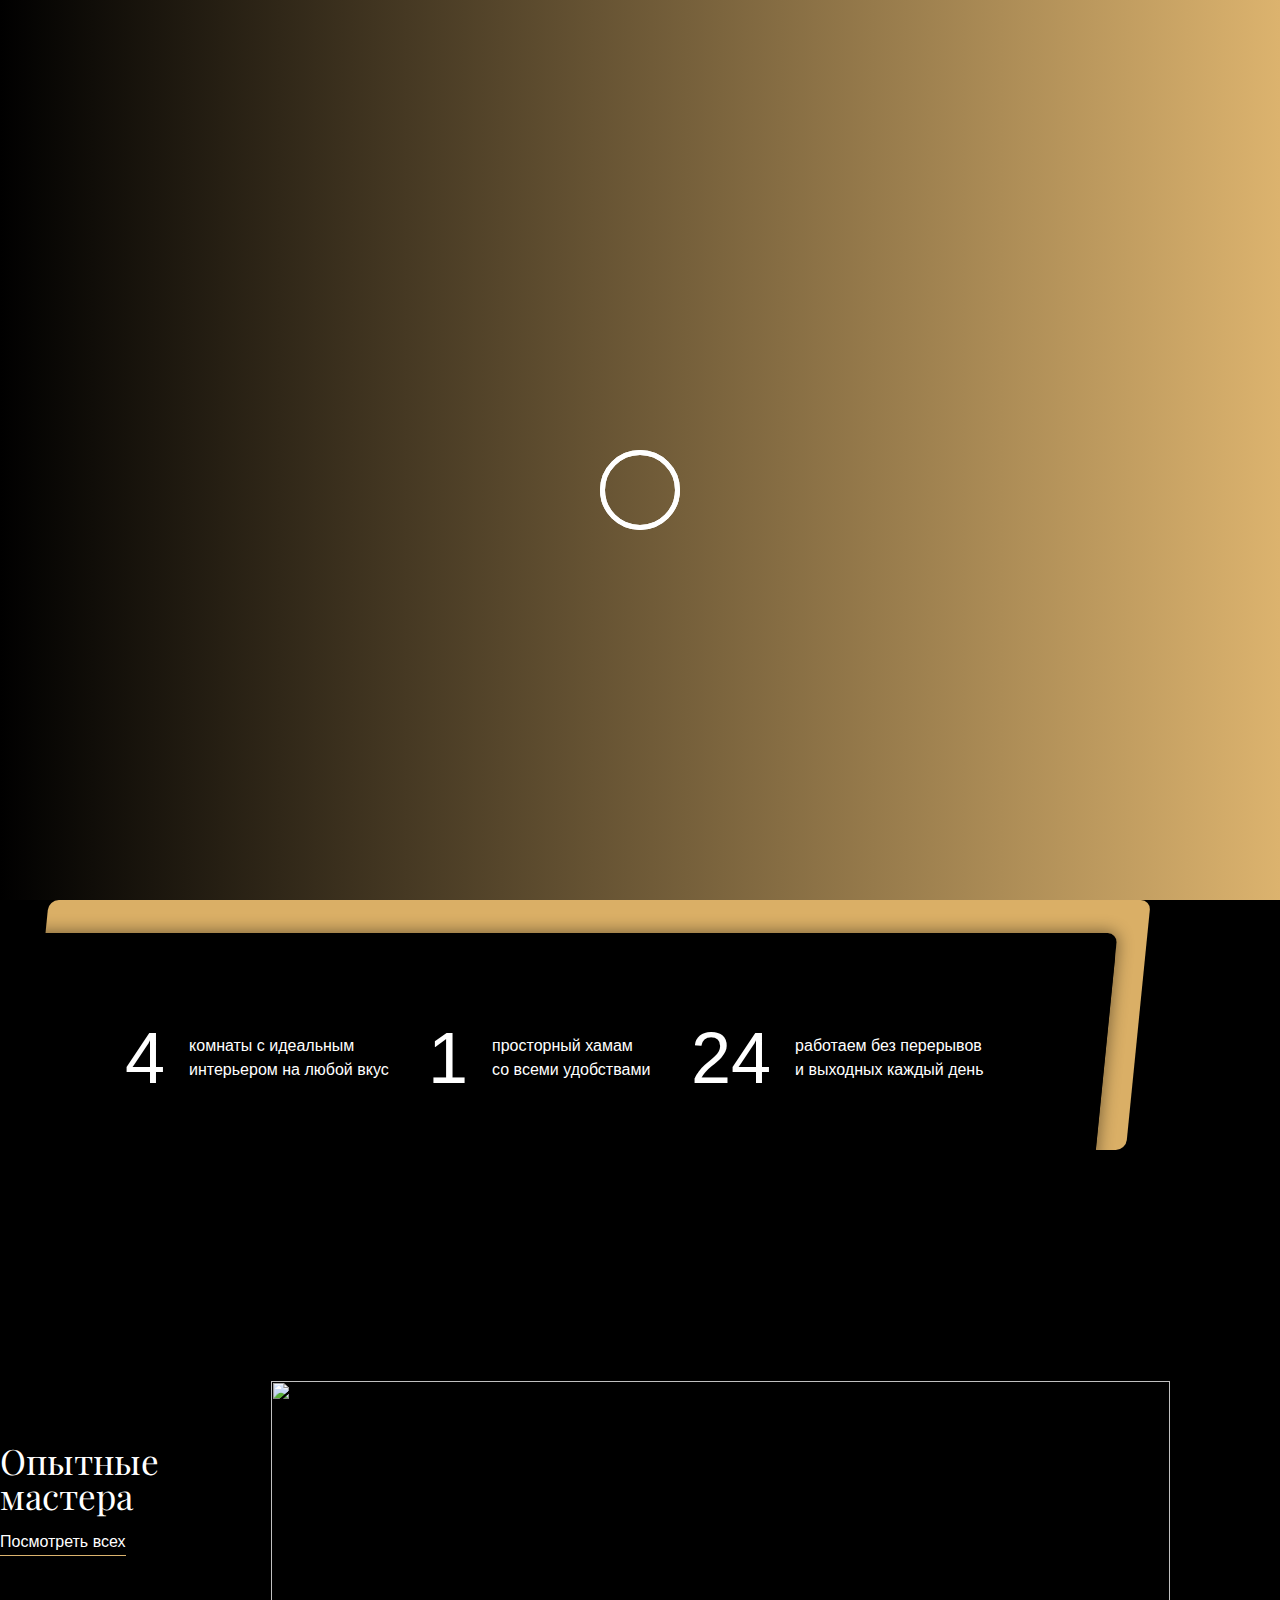
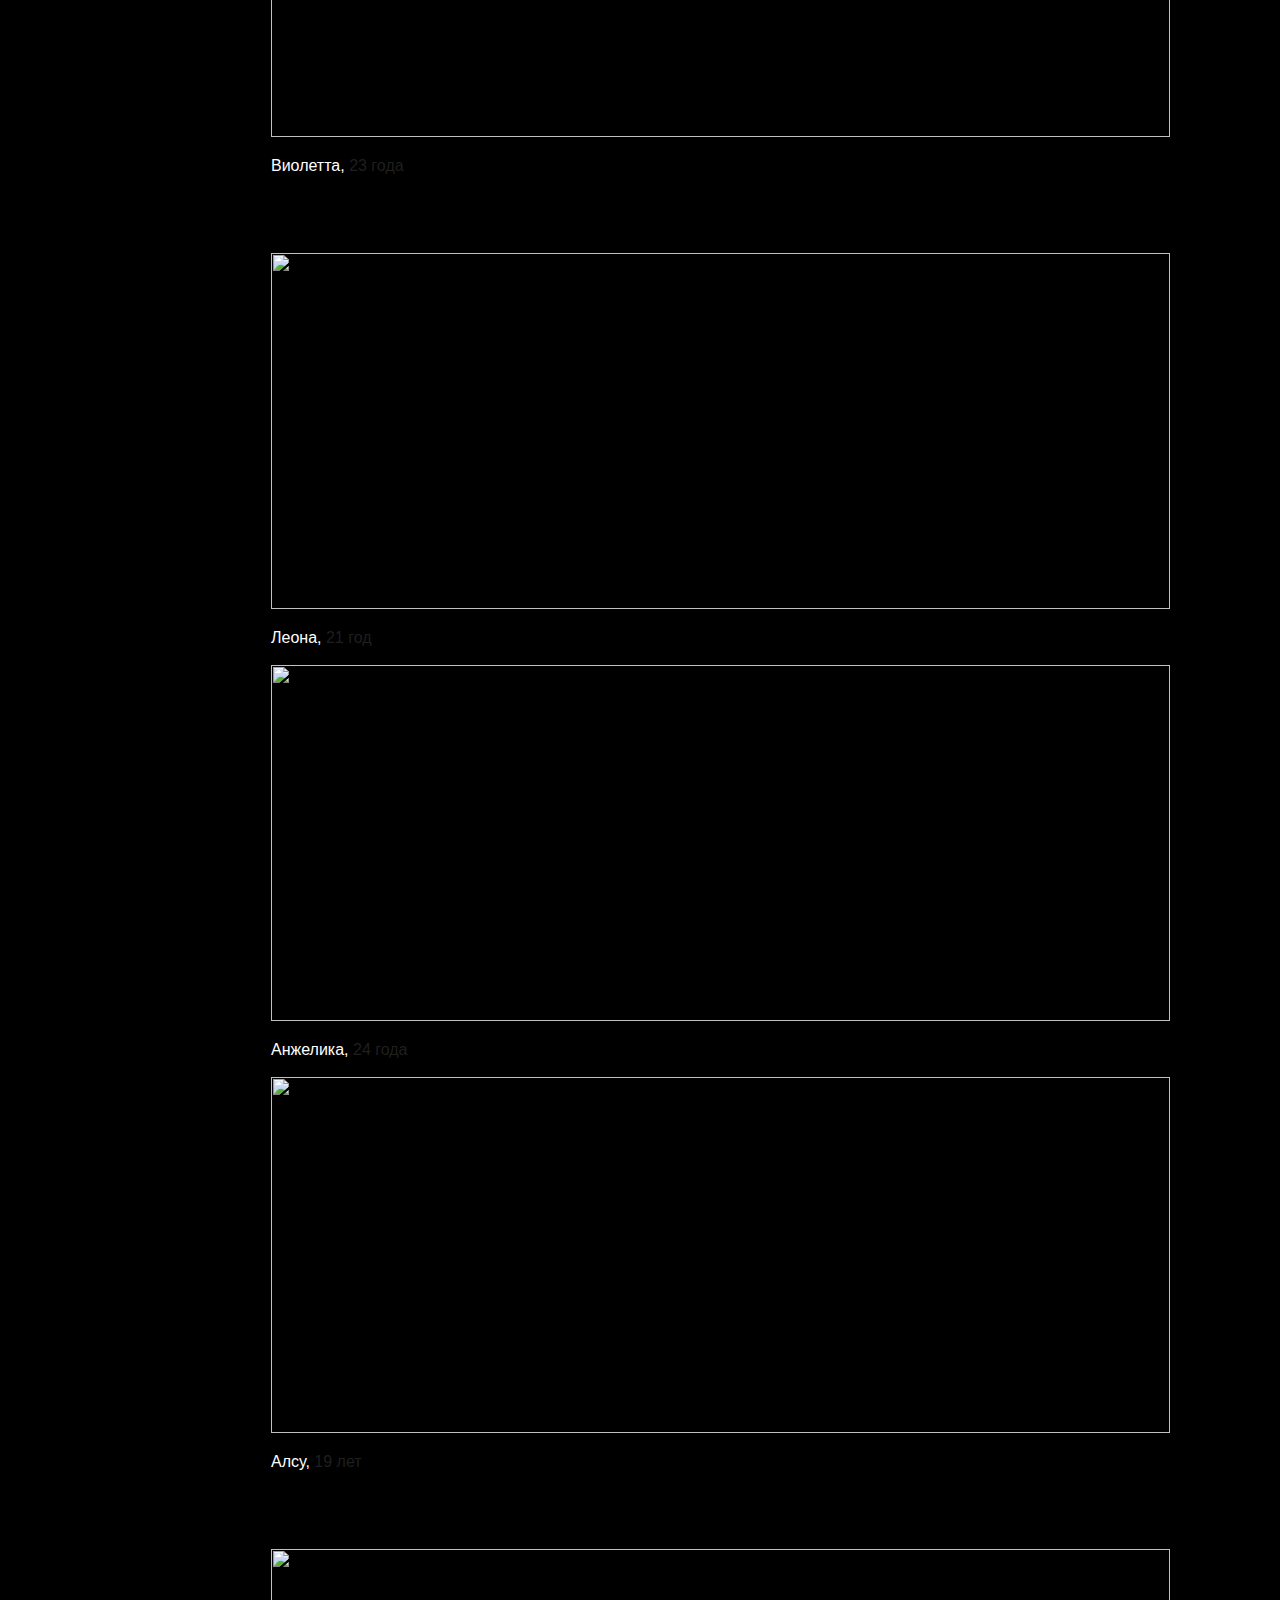
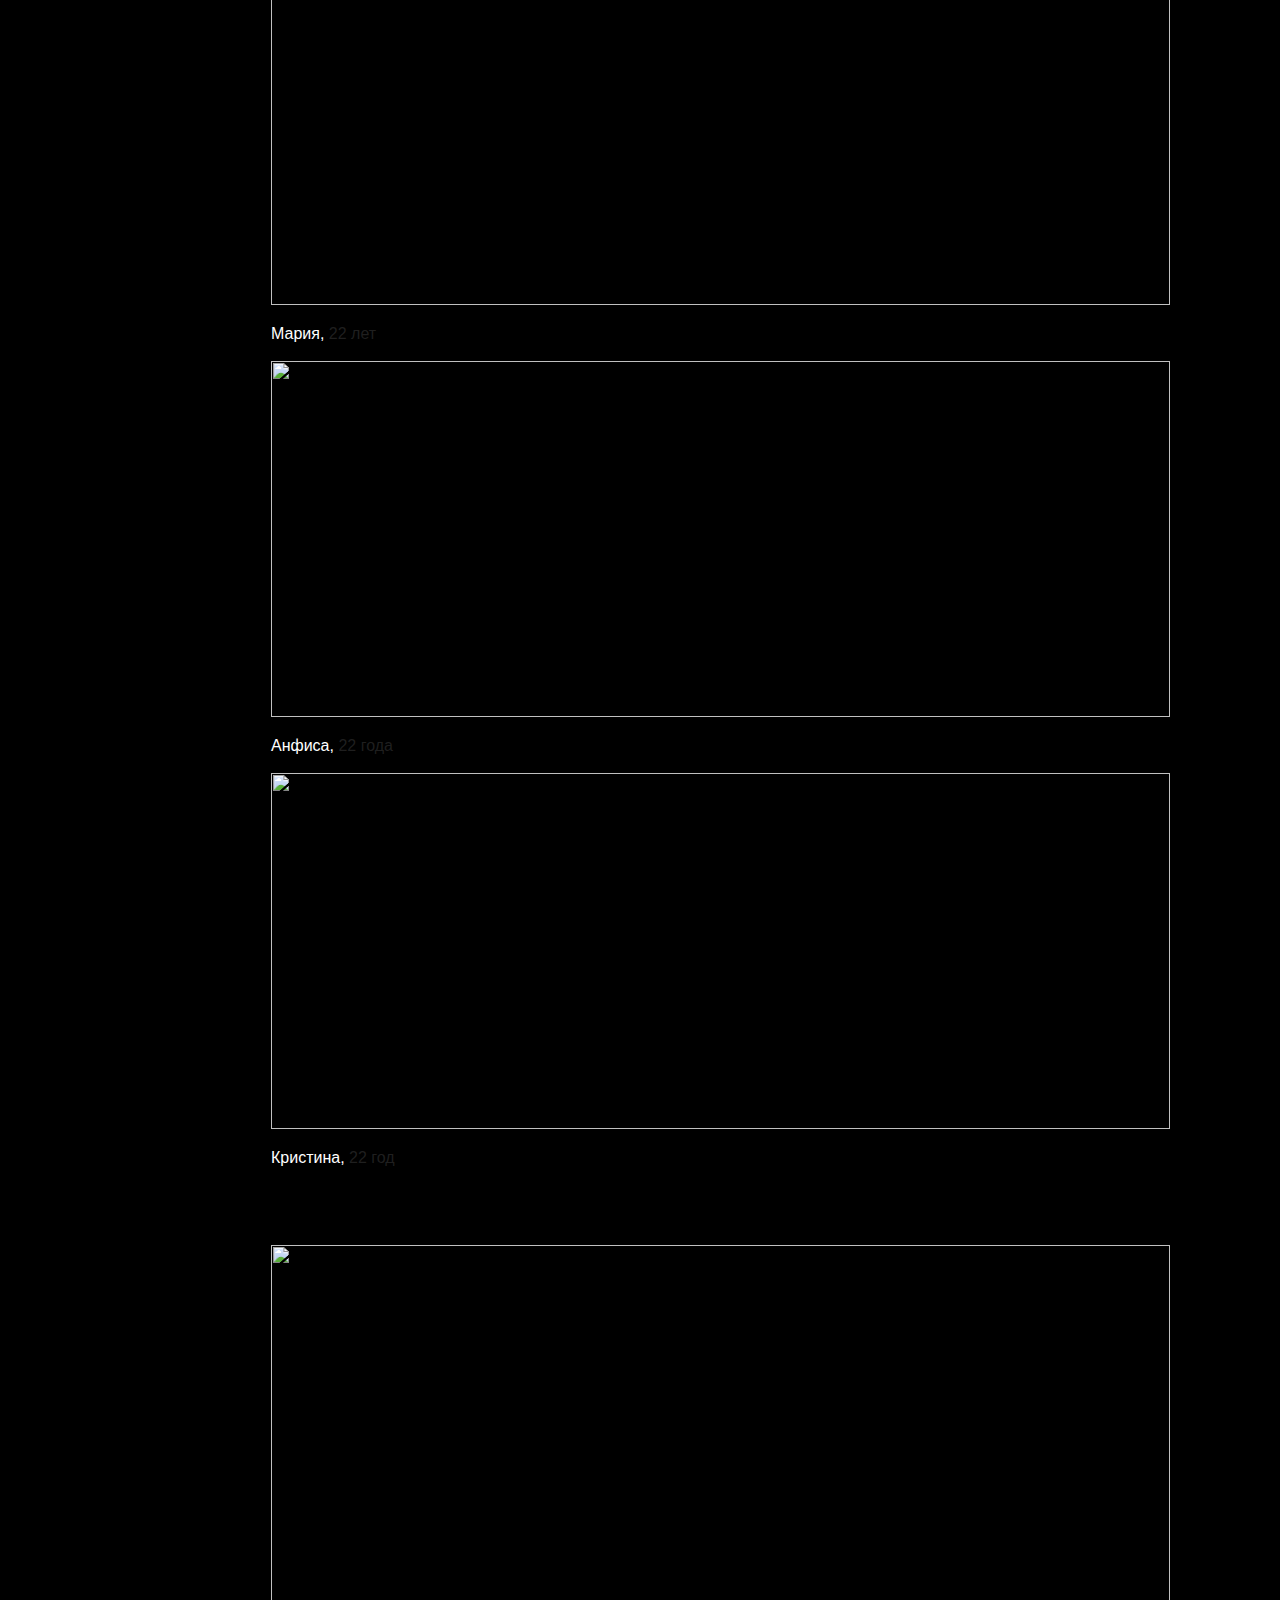
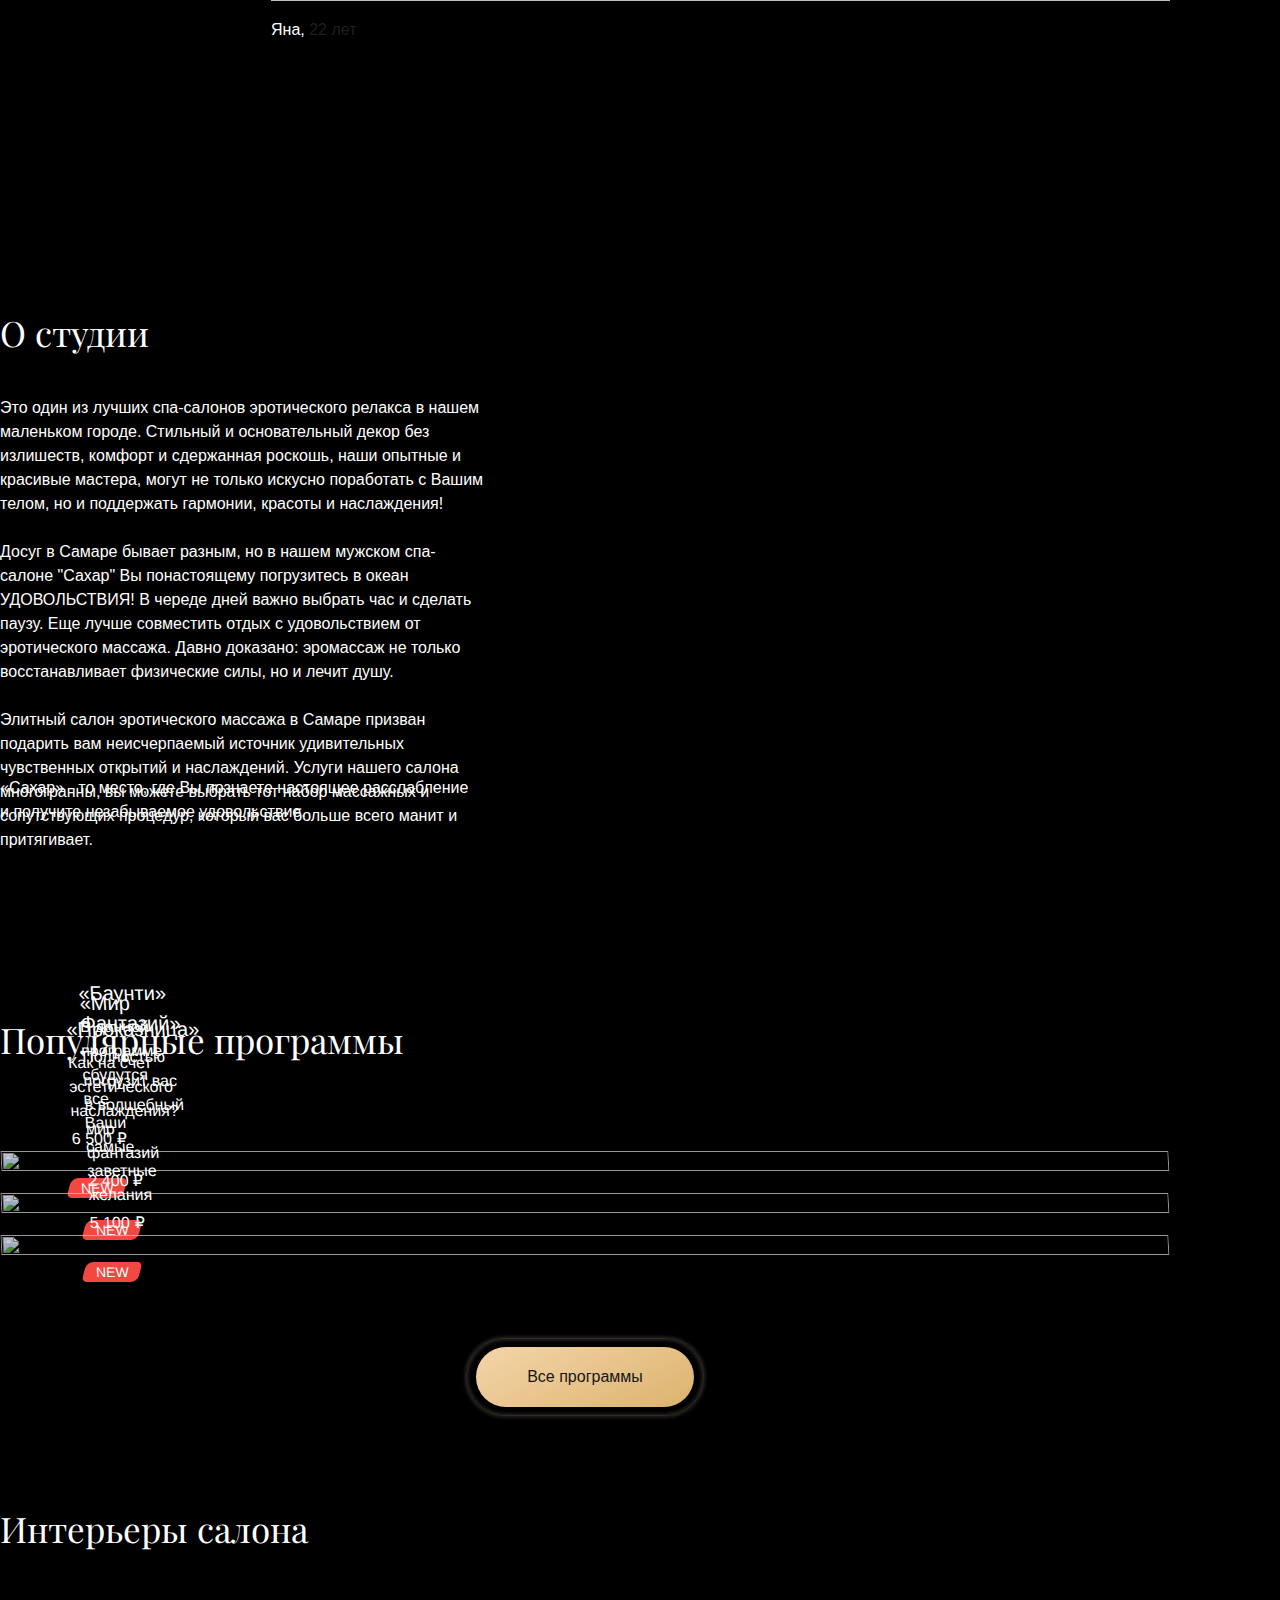
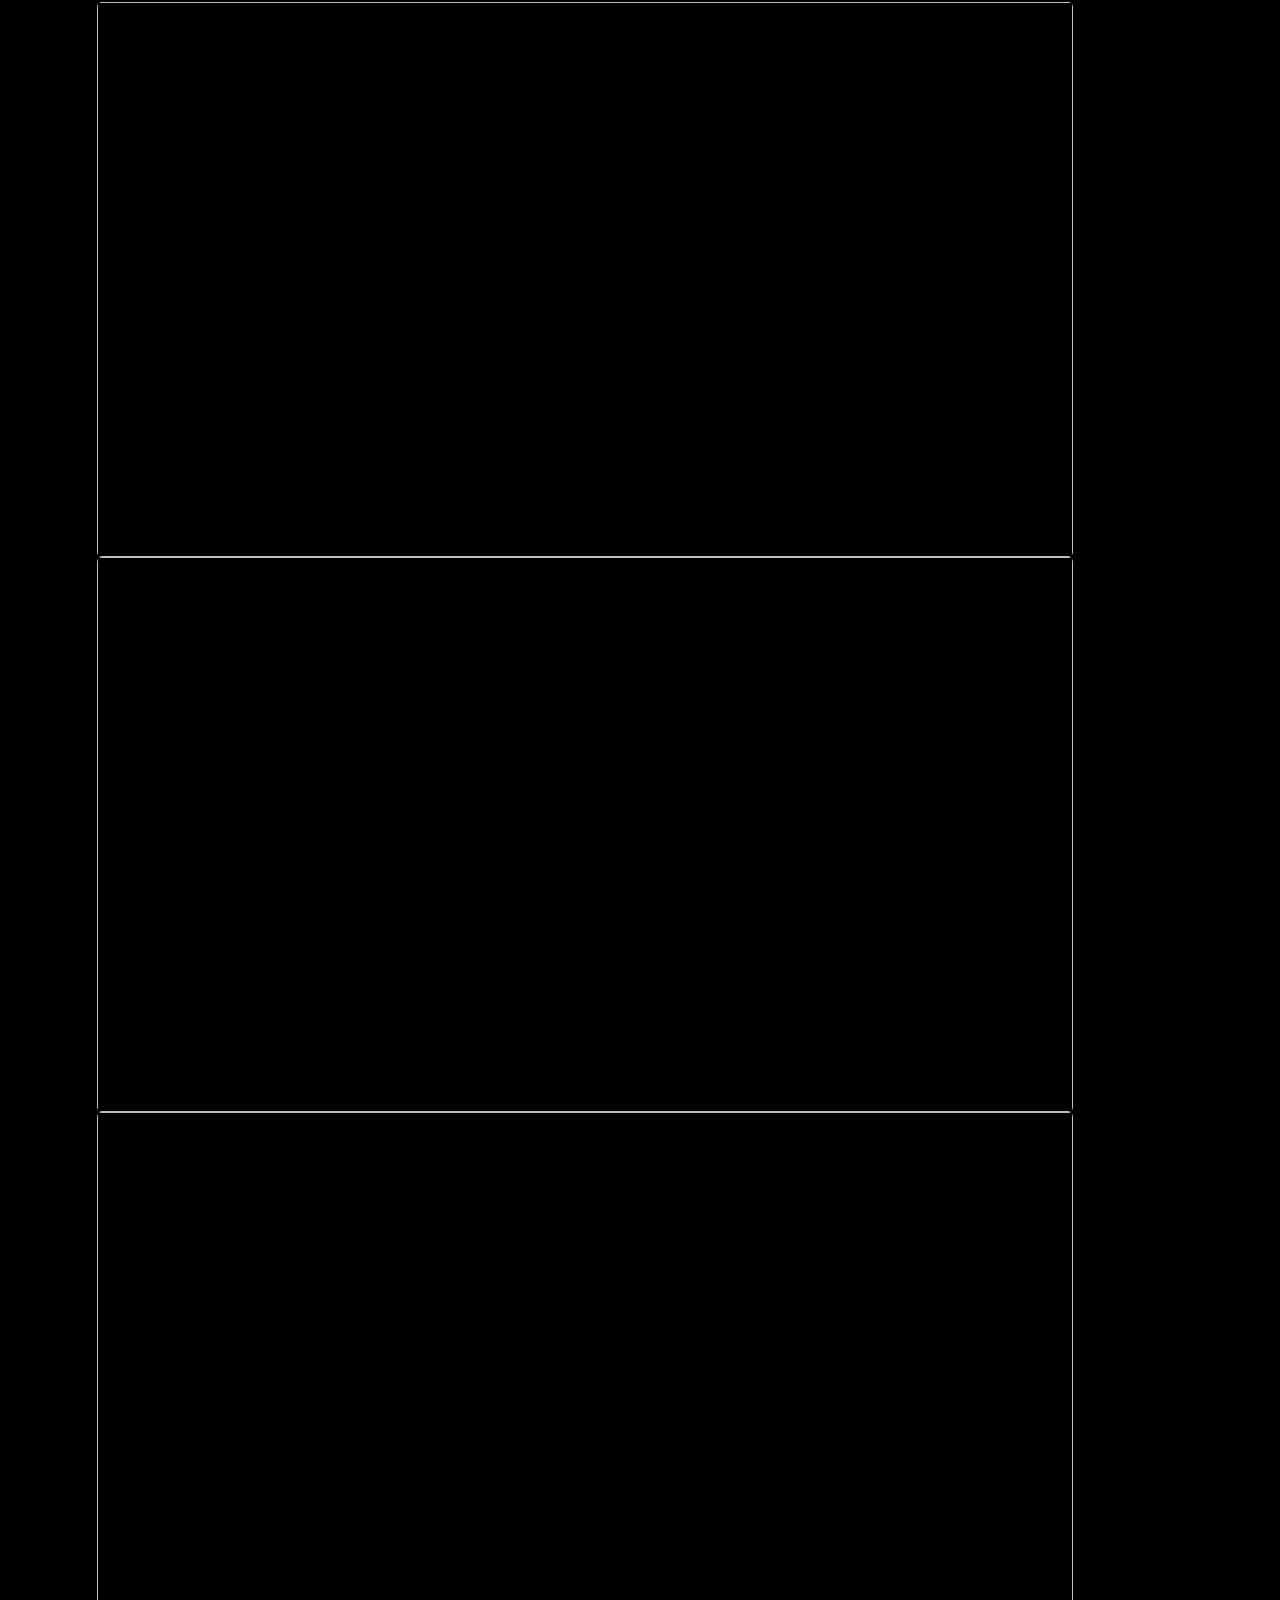
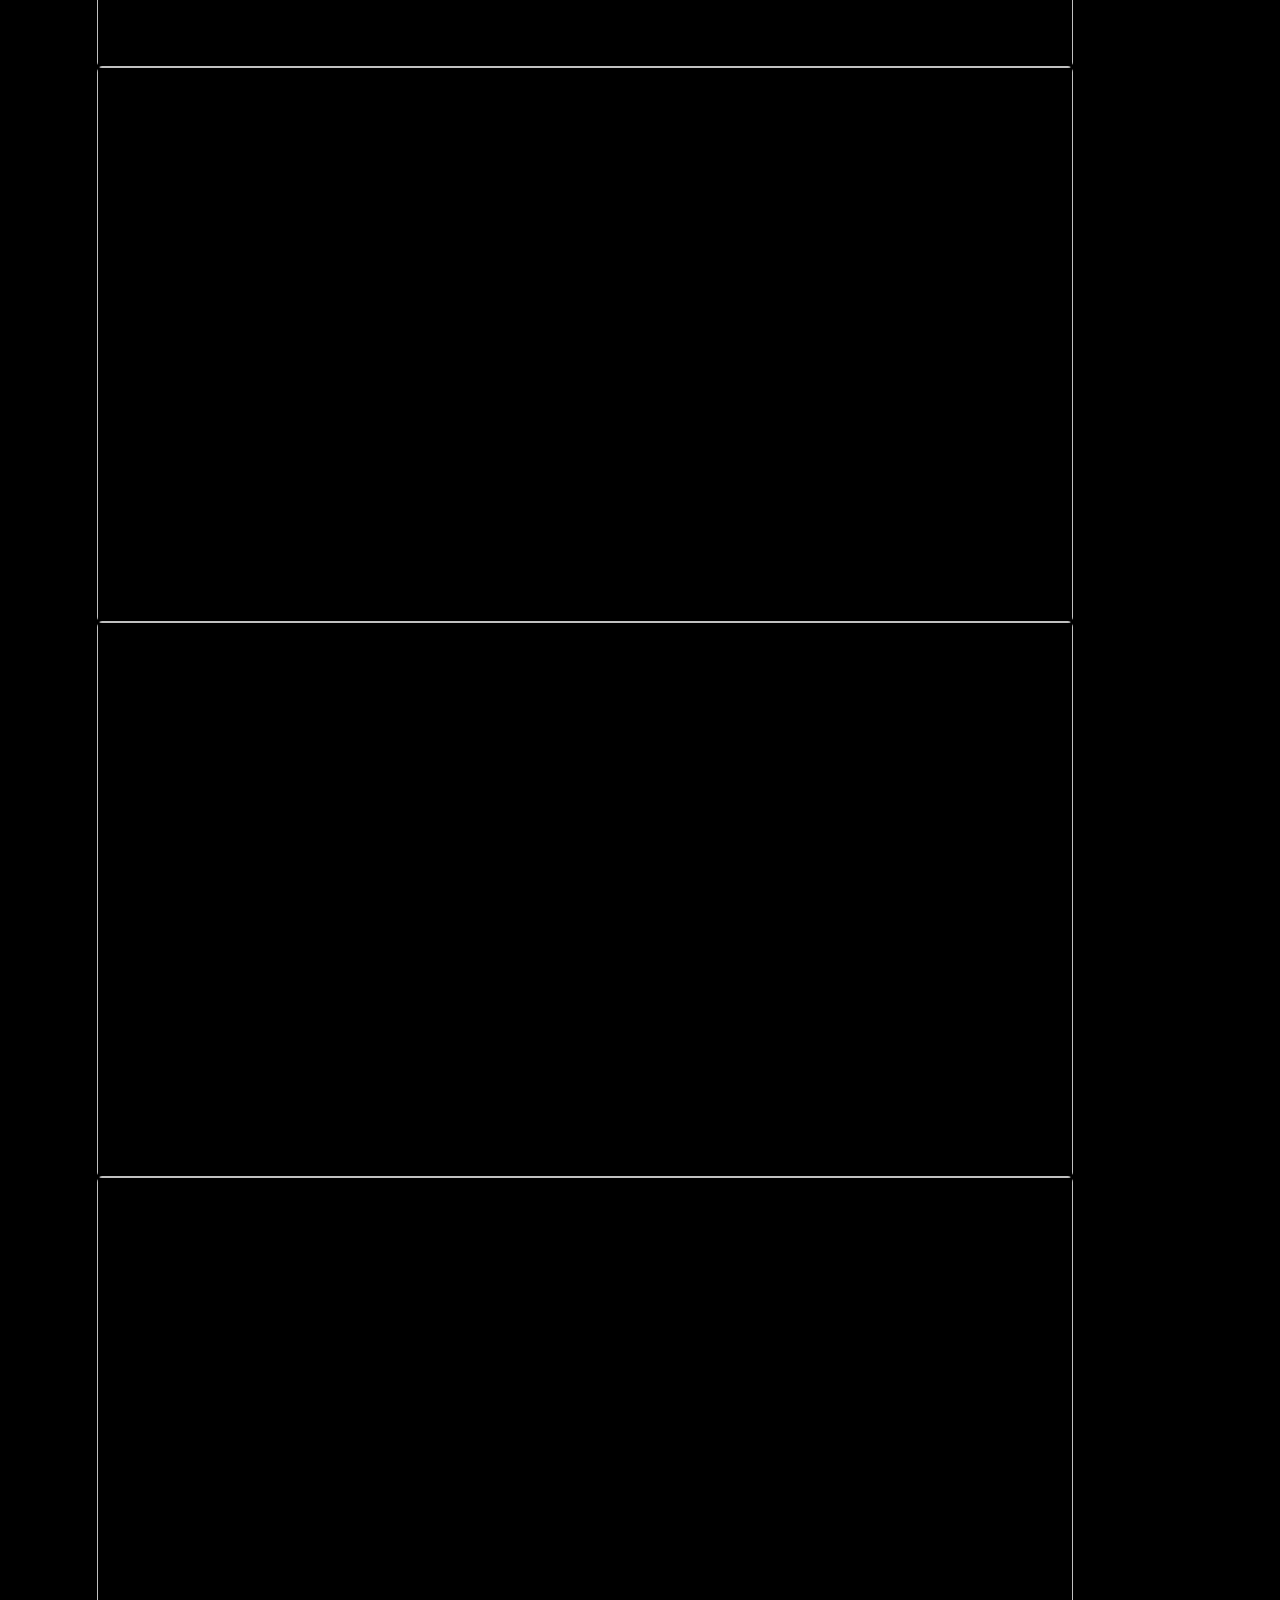
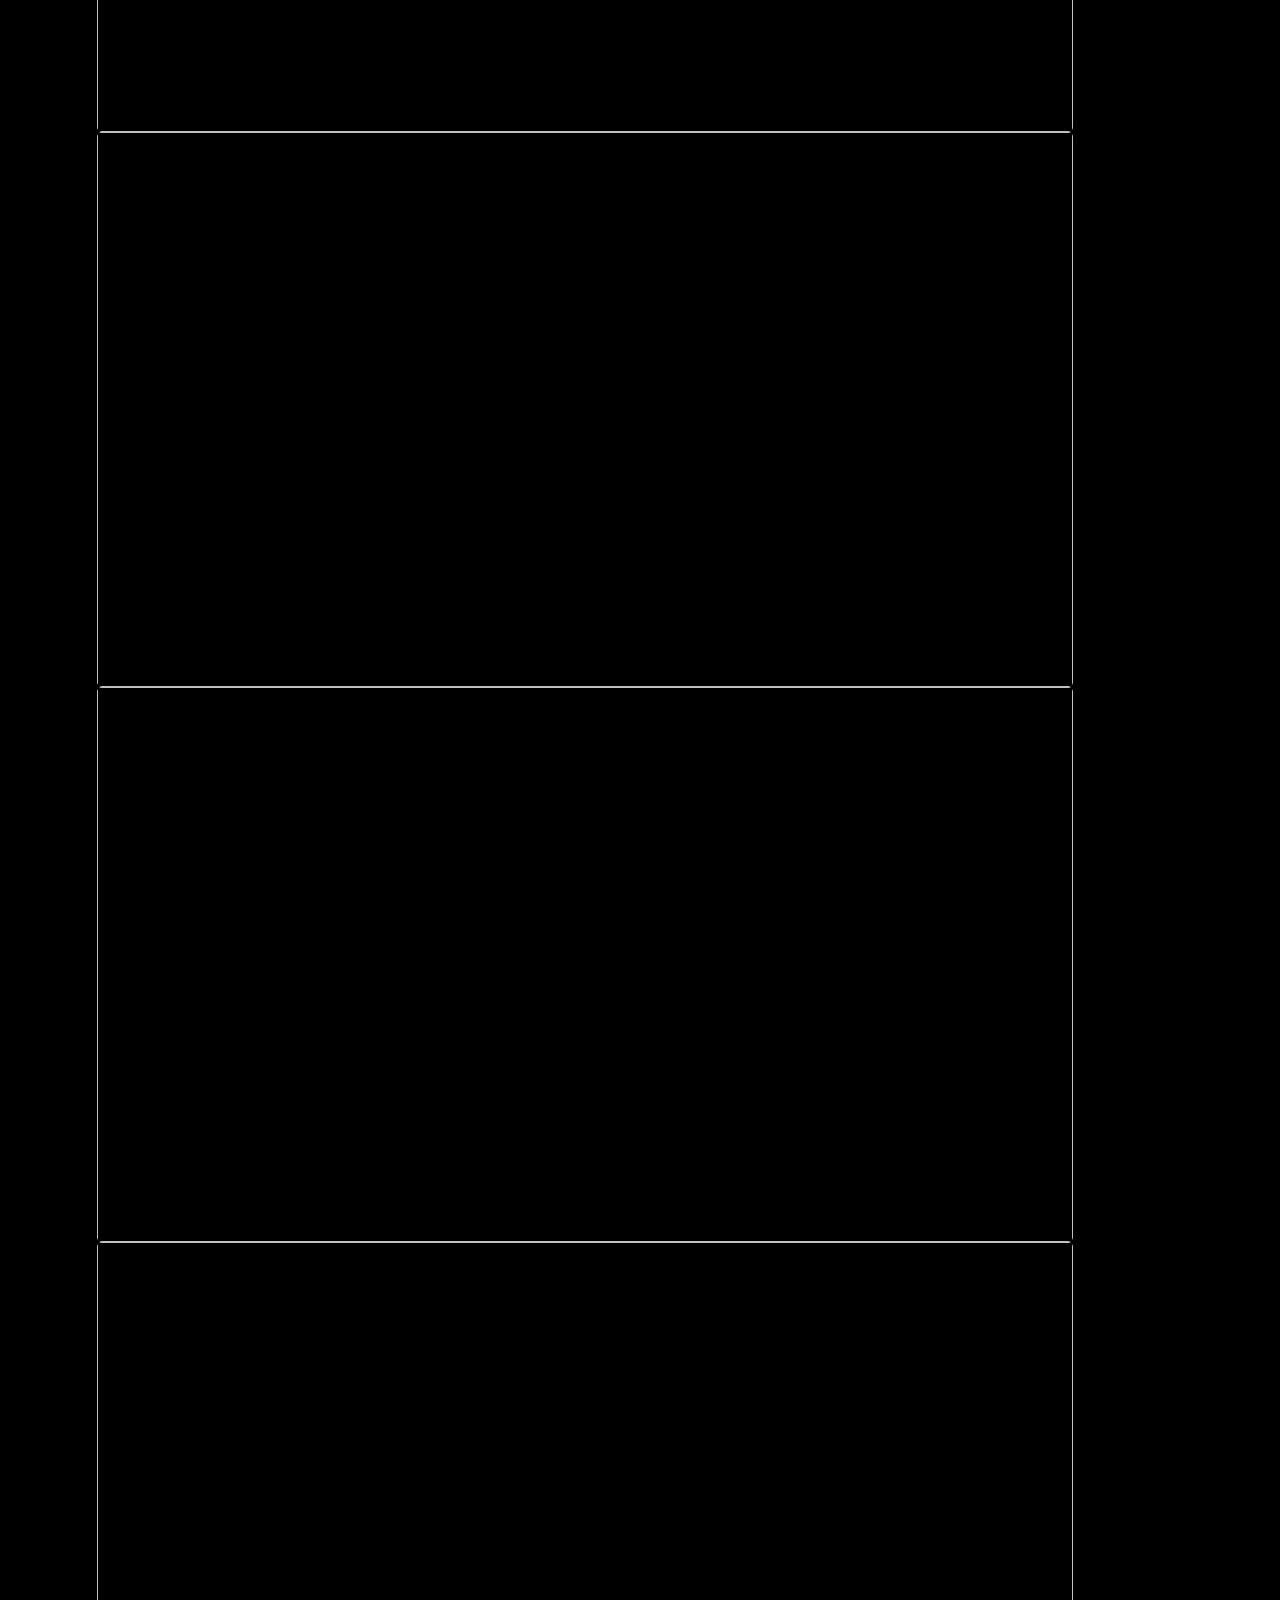
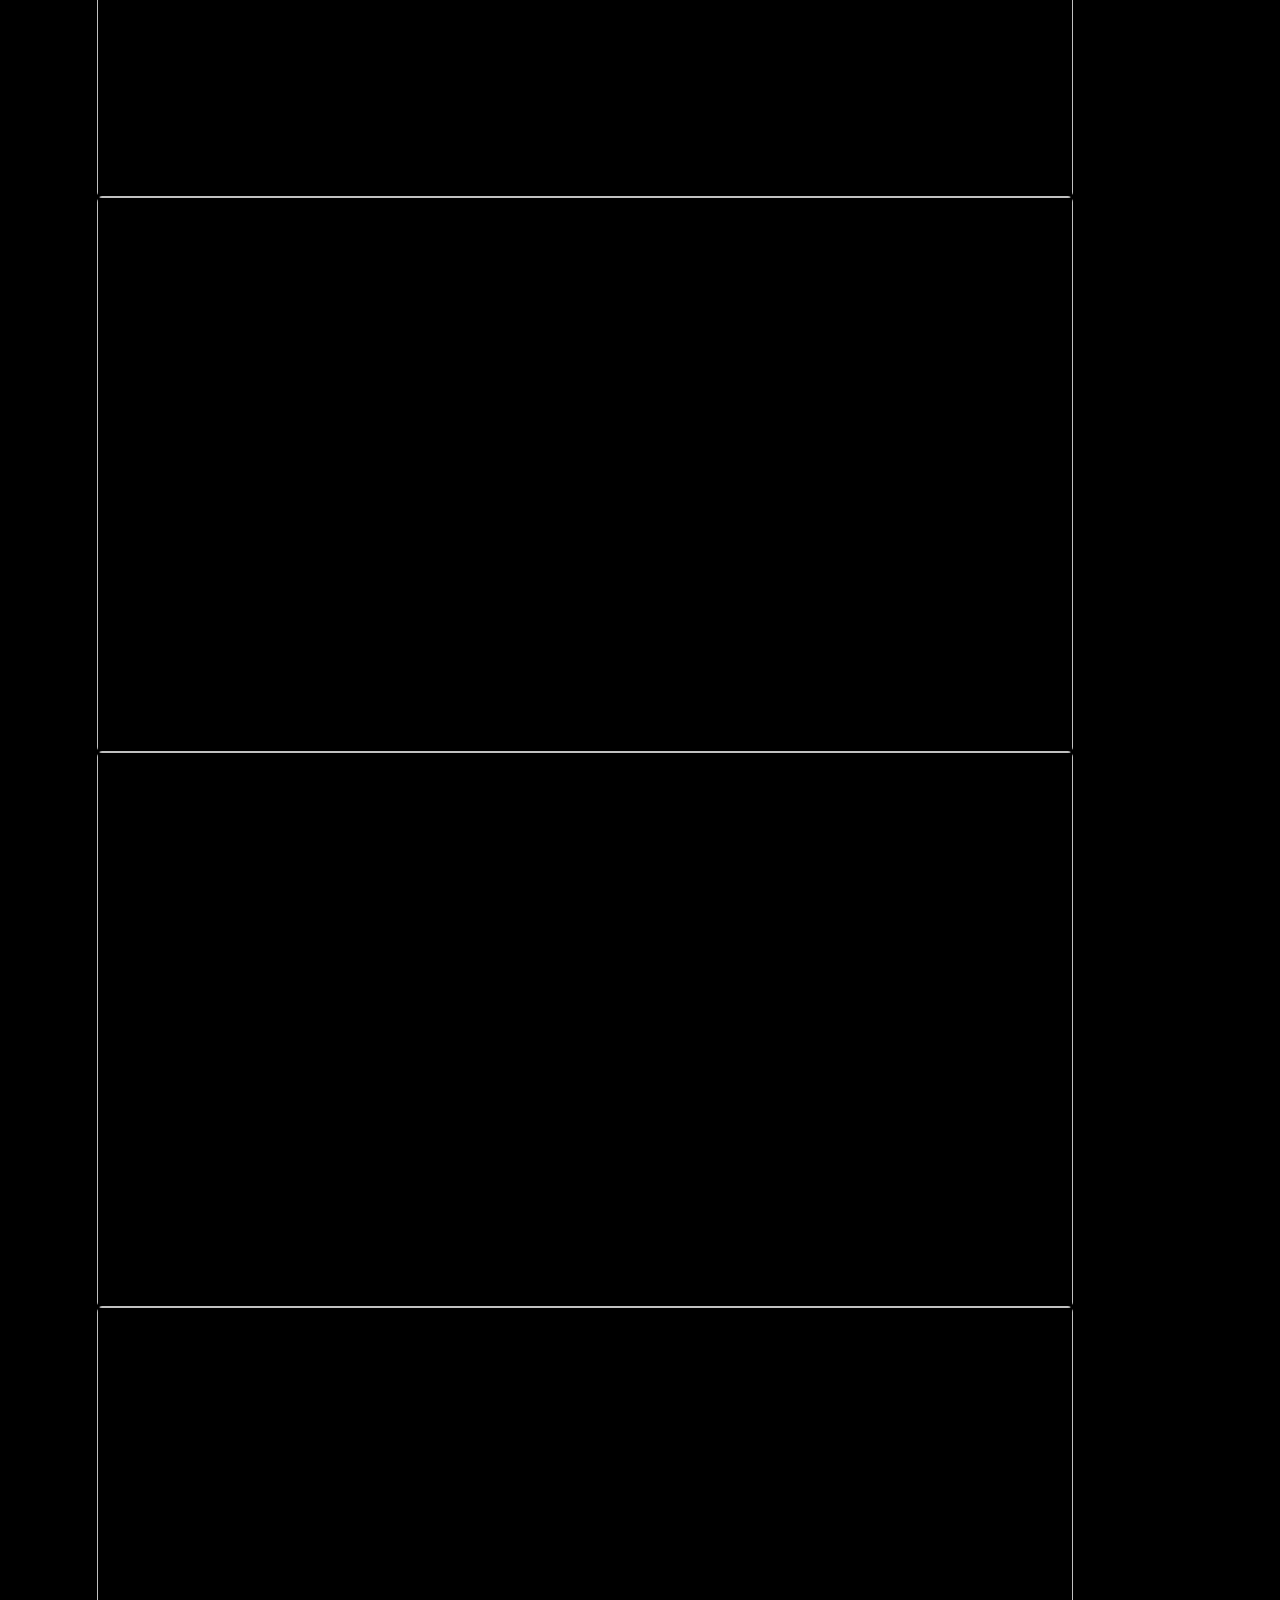
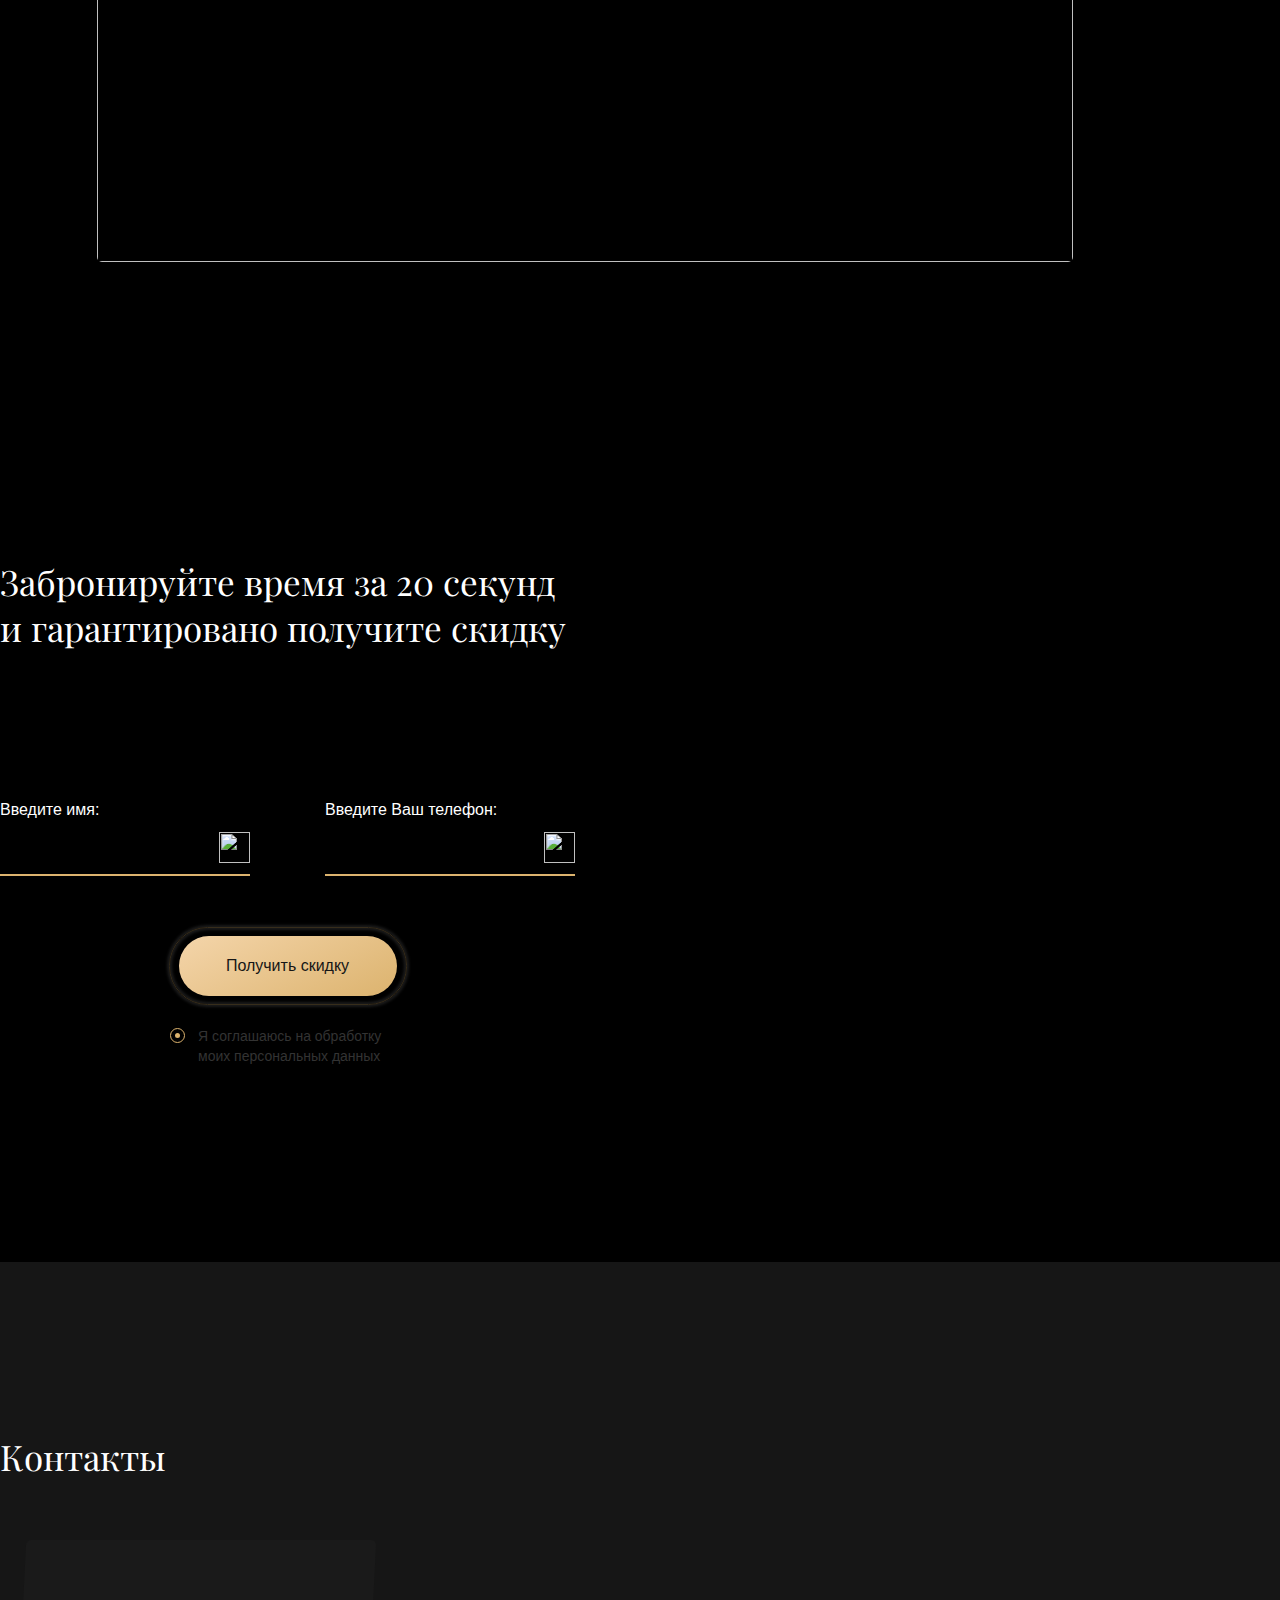
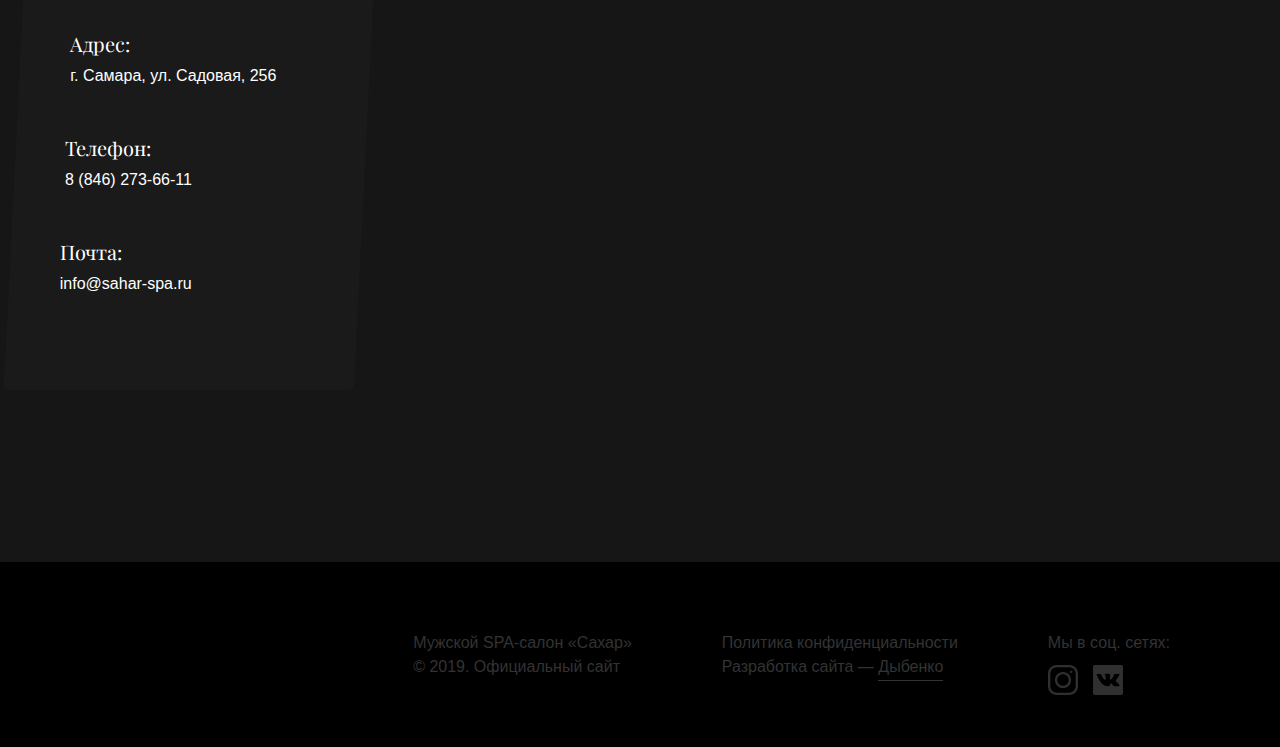
==== commit 9ac431df: "changed name master" ====
--- a/index.html
+++ b/index.html
@@ -13,6 +13,8 @@
 	<link rel="icon" type="image/x-icon" href="img/favicon/favicon.ico">
 	<link rel="icon" type="image/png" sizes="32x32" href="img/favicon/favicon-32x32.png">
 	<link rel="apple-touch-icon" sizes="180x180" href="img/favicon/apple-touch-icon-180x180.png">
+
+	<link href="https://fonts.googleapis.com/css?family=Playfair+Display:400&amp;subset=cyrillic" rel="stylesheet">
 
 	<meta name="theme-color" content="#161616">
 
@@ -43,13 +45,13 @@
 							<a href="about.html" class="nav-menu-link">О салоне</a>
 						</li>
 						<li class="nav-menu-item">
-							<a href="/" class="nav-menu-link">Мастера</a>
+							<a href="masters.html" class="nav-menu-link">Мастера</a>
 						</li>
 						<li class="nav-menu-item">
 							<a href="program.html" class="nav-menu-link">Программы</a>
 						</li>
 						<li class="nav-menu-item">
-							<a href="/" class="nav-menu-link">Подарочные сертификаты</a>
+							<a href="certificate.html" class="nav-menu-link">Подарочные сертификаты</a>
 						</li>
 						<li class="nav-menu-item">
 							<a href="reviews.html" class="nav-menu-link">Отзывы</a>
@@ -58,7 +60,7 @@
 							<a href="vacancy.html" class="nav-menu-link">Работа</a>
 						</li>
 						<li class="nav-menu-item">
-							<a href="/" class="nav-menu-link">Контакты</a>
+							<a href="contacts.html" class="nav-menu-link">Контакты</a>
 						</li>
 					</ul>
 				</div>
@@ -86,9 +88,19 @@
 								Самара, ул. Садовая 256
 							</span>
 						</div>
+						<div class="head-logo">
+							<a href="javascript:void(0);">
+								<img src="img/logo.png">
+							</a>
+						</div>
 						<div class="head-phone">
 							<span>8 (846) 273-66-11</span>
 							<a href="javascript:void(0)" class="js-call">Заказать звонок</a>
+						</div>
+						<div class="head-phone-mobile">
+							<a href="javascript:void(0)" class="js-phone">
+								<img src="img/icons/phone.png">
+							</a>
 						</div>
 					</div>
 				</div>
@@ -105,9 +117,9 @@
 					<div class="main-row">
 						<div class="main-title">
 							<h1>
-								РЕЛАКС СТУДИЯ<br>
-								ДЛЯ МУЖЧИН<br>
-								ПРЕМИУМ КЛАССА
+								Релакс студия<br>
+								для мужчин<br>
+								премиум класса
 							</h1>
 						</div>
 						<div class="main-discount">
@@ -180,69 +192,89 @@
 					<div class="worker-row">
 						<div class="worker-title">
 							<h2>
-								ОПЫТНЫЕ<br>
-								МАСТЕРА
+								Опытные<br>
+								мастера
 							</h2>
-							<a href="/" class="worker-more">Посмотреть всех</a>
+							<a href="masters.html" class="worker-more">Посмотреть всех</a>
 						</div>
 						<div class="worker-slider">
-							<a href="/" class="slide">
+							<a href="masters.html#violetta" class="slide">
 								<span class="slide-row">
 									<span class="slide-img">
 										<img src="img/worker/1.jpg" class="obj">
 									</span>
 									<span class="slide-name">
+										Виолетта, <b>23 года</b>
+									</span>
+								</span>
+							</a>
+							<a href="masters.html#leona" class="slide slide-down">
+								<span class="slide-row">
+									<span class="slide-img">
+										<img src="img/worker/2.jpg" class="obj">
+									</span>
+									<span class="slide-name">
+										Леона, <b>21 год</b>
+									</span>
+								</span>
+							</a>
+							<a href="masters.html#anjelika" class="slide">
+								<span class="slide-row">
+									<span class="slide-img">
+										<img src="img/worker/3.jpg" class="obj">
+									</span>
+									<span class="slide-name">
 										Анжелика, <b>24 года</b>
 									</span>
 								</span>
 							</a>
-							<a href="/" class="slide slide-down">
-								<span class="slide-row">
-									<span class="slide-img">
-										<img src="img/worker/2.jpg" class="obj">
-									</span>
-									<span class="slide-name">
-										Александра, <b>21 год</b>
-									</span>
-								</span>
-							</a>
-							<a href="/" class="slide">
-								<span class="slide-row">
-									<span class="slide-img">
-										<img src="img/worker/3.jpg" class="obj">
-									</span>
-									<span class="slide-name">
-										Анастасия, <b>19 лет</b>
-									</span>
-								</span>
-							</a>
-							<a href="/" class="slide">
-								<span class="slide-row">
-									<span class="slide-img">
-										<img src="img/worker/1.jpg" class="obj">
-									</span>
-									<span class="slide-name">
-										Анжелика, <b>24 года</b>
-									</span>
-								</span>
-							</a>
-							<a href="/" class="slide slide-down">
-								<span class="slide-row">
-									<span class="slide-img">
-										<img src="img/worker/2.jpg" class="obj">
-									</span>
-									<span class="slide-name">
-										Александра, <b>21 год</b>
-									</span>
-								</span>
-							</a>
-							<a href="/" class="slide">
-								<span class="slide-row">
-									<span class="slide-img">
-										<img src="img/worker/3.jpg" class="obj">
-									</span>
-									<span class="slide-name">
-										Анастасия, <b>19 лет</b>
+							<a href="masters.html#alsu" class="slide">
+								<span class="slide-row">
+									<span class="slide-img">
+										<img src="img/worker/4.jpg" class="obj">
+									</span>
+									<span class="slide-name">
+										Алсу, <b>19 лет</b>
+									</span>
+								</span>
+							</a>
+							<a href="masters.html#mariya" class="slide slide-down">
+								<span class="slide-row">
+									<span class="slide-img">
+										<img src="img/worker/5.jpg" class="obj">
+									</span>
+									<span class="slide-name">
+										Мария, <b>22 лет</b>
+									</span>
+								</span>
+							</a>
+							<a href="masters.html#anfisa" class="slide">
+								<span class="slide-row">
+									<span class="slide-img">
+										<img src="img/worker/6.jpg" class="obj">
+									</span>
+									<span class="slide-name">
+										Анфиса, <b>22 года</b>
+									</span>
+								</span>
+							</a>
+							<a href="masters.html#kristina" class="slide">
+								<span class="slide-row">
+									<span class="slide-img">
+										<img src="img/worker/7.jpg" class="obj">
+									</span>
+									<span class="slide-name">
+										Кристина, <b>22 год</b>
+									</span>
+								</span>
+							</a>
+							<a href="masters.html#yana" class="slide slide-down">
+								<span class="slide-row">
+									<span class="slide-img">
+										<img src="img/worker/8.jpg" class="obj">
+									</span>
+									<span class="slide-name">
+										Яна, <b>22 лет</b>
 									</span>
 								</span>
 							</a>
@@ -261,25 +293,26 @@
 				<div class="col">
 					<div class="about-row">
 						<div class="about-title">
-							<h2>О СТУДИИ</h2>
+							<h2>О студии</h2>
 						</div>
 						<div class="about-text overflow" data-simplebar>
 							<p>
-								Lorem ipsum dolor sit amet, consectetur adipiscing elit, sed do eiusmod tempor incididunt ut labore et dolore magna aliqua. Quis ipsum suspendisse ultrices gravida. Risus commodo viverra maecenas accumsan lacus vel facilisis. Lorem ipsum dolor sit amet, consectetur adipiscing elit, sed do eiusmod tempor incididunt ut labore et dolore magna aliqua. Quis ipsum suspendisse ultrices gravida. Risus commodo viverra maecenas accumsan lacus vel facilisis.
+							Это один из лучших спа-салонов эротического релакса в нашем маленьком городе. Стильный и основательный декор без излишеств, комфорт и сдержанная роскошь, наши опытные и красивые мастера, могут не только искусно поработать с Вашим телом, но и поддержать гармонии, красоты и наслаждения!
 							</p>
+							<br>
 							<p>
-								Lorem ipsum dolor sit amet, consectetur adipiscing elit, sed do eiusmod tempor incididunt ut labore et dolore magna aliqua. Quis ipsum suspendisse ultrices gravida. Risus commodo viverra maecenas accumsan lacus vel facilisis.
+							Досуг в Самаре бывает разным, но в нашем мужском спа-салоне "Сахар" Вы понастоящему погрузитесь в океан УДОВОЛЬСТВИЯ! В череде дней важно выбрать час и сделать паузу. Еще лучше совместить отдых с удовольствием от эротического массажа. Давно доказано: эромассаж не только восстанавливает физические силы, но и лечит душу.
 							</p>
-							<p>Неутолимое желание!</p>
+							<br>
 							<p>
-								Lorem ipsum dolor sit amet, consectetur adipiscing elit, sed do eiusmod tempor incididunt ut labore et dolore magna aliqua. Quis ipsum suspendisse ultrices gravida. Risus commodo viverra maecenas accumsan lacus vel facilisis.
+							Элитный салон эротического массажа в Самаре призван подарить вам неисчерпаемый источник удивительных чувственных открытий и наслаждений. Услуги нашего салона многогранны, вы можете выбрать тот набор массажных и сопутствующих процедур, который вас больше всего манит и притягивает.
 							</p>
 						</div>
 						<div class="about-note">
 							«Сахар» - то место, где Вы познаете настоящее расслабление<br>
 							и получите незабываемое удовольствие.
 						</div>
-						<a href="/" class="about-more">Подробнее о студии</a>
+						<a href="about.html" class="about-more">Подробнее о студии</a>
 					</div>
 				</div>
 			</div>
@@ -293,59 +326,59 @@
 			<div class="row">
 				<div class="col">
 					<div class="program-title">
-						<h2>ПОПУЛЯРНЫЕ ПРОГРАММЫ</h2>
+						<h2>Популярные программы</h2>
 					</div>
 					<div class="program-slider">
-						<a href="/" class="slide js-program">
+						<a href="program.html#pokaznica" class="slide js-program">
 							<span class="slide-img">
-								<img src="img/program/0.jpg" class="obj">
+								<img src="img/program/1.jpg" class="obj">
 							</span>
 							<span class="slide-tag">
 								<b>NEW</b>
 							</span>
 							<span class="slide-info">
-								<span class="slide-title">«Ананасовый экспресс»</span>
+								<span class="slide-title">«Проказница»</span>
 								<span class="slide-text">
-									Эксклюзивная программа<br>
-									для ценителей роскоши
-								</span>
-								<span class="slide-price">от 1600 ₽</span>
+									Как на счет<br>
+									эстетического наслаждения?
+								</span>
+								<span class="slide-price">6 500 ₽</span>
 							</span>
 						</a>
-						<a href="/" class="slide js-program">
+						<a href="program.html#mir-fantaziy" class="slide js-program">
 							<span class="slide-img">
-								<img src="img/program/0.jpg" class="obj">
+								<img src="img/program/2.jpg" class="obj">
 							</span>
 							<span class="slide-tag">
 								<b>NEW</b>
 							</span>
 							<span class="slide-info">
-								<span class="slide-title">«Ананасовый экспресс»</span>
+								<span class="slide-title">«Мир Фантазий»</span>
 								<span class="slide-text">
-									Эксклюзивная программа<br>
-									для ценителей роскоши
-								</span>
-								<span class="slide-price">от 1600 ₽</span>
+									Полностью погрузит вас<br>
+									в волшебный мир фантазий
+								</span>
+								<span class="slide-price">2 400 ₽</span>
 							</span>
 						</a>
-						<a href="/" class="slide js-program">
+						<a href="program.html#baunti" class="slide js-program">
 							<span class="slide-img">
-								<img src="img/program/0.jpg" class="obj">
+								<img src="img/program/3.jpg" class="obj">
 							</span>
 							<span class="slide-tag">
 								<b>NEW</b>
 							</span>
 							<span class="slide-info">
-								<span class="slide-title">«Ананасовый экспресс»</span>
+								<span class="slide-title">«Баунти»</span>
 								<span class="slide-text">
-									Эксклюзивная программа<br>
-									для ценителей роскоши
-								</span>
-								<span class="slide-price">от 1600 ₽</span>
+									В данной программе сбудутся все<br>
+									Ваши самые заветные желания
+								</span>
+								<span class="slide-price">5 100 ₽</span>
 							</span>
 						</a>
 					</div>
-					<a href="/" class="program-more btn">Все программы</a>
+					<a href="program.html" class="program-more btn">Все программы</a>
 				</div>
 			</div>
 		</div>
@@ -362,16 +395,40 @@
 					</div>
 					<div class="interior-slider">
 						<div class="slide">
-							<img src="img/interior/1.jpg" class="obj">
-						</div>
-						<div class="slide">
-							<img src="img/interior/1.jpg" class="obj">
-						</div>
-						<div class="slide">
-							<img src="img/interior/1.jpg" class="obj">
-						</div>
-						<div class="slide">
-							<img src="img/interior/1.jpg" class="obj">
+							<img data-lazy="img/interior/1.jpg" class="obj">
+						</div>
+						<div class="slide">
+							<img data-lazy="img/interior/2.jpg" class="obj">
+						</div>
+						<div class="slide">
+							<img data-lazy="img/interior/3.jpg" class="obj">
+						</div>
+						<div class="slide">
+							<img data-lazy="img/interior/4.jpg" class="obj">
+						</div>
+						<div class="slide">
+							<img data-lazy="img/interior/5.jpg" class="obj">
+						</div>
+						<div class="slide">
+							<img data-lazy="img/interior/6.jpg" class="obj">
+						</div>
+						<div class="slide">
+							<img data-lazy="img/interior/7.jpg" class="obj">
+						</div>
+						<div class="slide">
+							<img data-lazy="img/interior/8.jpg" class="obj">
+						</div>
+						<div class="slide">
+							<img data-lazy="img/interior/9.jpg" class="obj">
+						</div>
+						<div class="slide">
+							<img data-lazy="img/interior/10.jpg" class="obj">
+						</div>
+						<div class="slide">
+							<img data-lazy="img/interior/11.jpg" class="obj">
+						</div>
+						<div class="slide">
+							<img data-lazy="img/interior/12.jpg" class="obj">
 						</div>
 					</div>
 				</div>
@@ -388,8 +445,8 @@
 					<div class="discount-row">
 						<div class="discount-title">
 							<h2>
-								ЗАБРОНИРУЙТЕ ВРЕМЯ ЗА	20 СЕК<span>УНД</span><br>
-								И ГАРАНТИРОВАНО ПОЛУЧИТЕ СКИДКУ
+								Забронируйте время за	20 сек<span>унд</span><br>
+								и гарантировано получите скидку
 							</h2>
 						</div>
 						<div class="discount-form">
@@ -439,7 +496,7 @@
 				<div class="col">
 					<div class="contacts-row">
 						<div class="contacts-title">
-							<h2>КОНТАКТЫ</h2>
+							<h2>Контакты</h2>
 						</div>
 						<div class="contacts-block">
 							<div class="contacts-item">
@@ -448,11 +505,11 @@
 							</div>
 							<div class="contacts-item">
 								<span>Телефон:</span>
-								8 (919) 800-80-80
+								8 (846) 273-66-11
 							</div>
 							<div class="contacts-item">
 								<span>Почта:</span>
-								info@elysium163.ru
+								info@sahar-spa.ru
 							</div>
 						</div>
 					</div>
@@ -461,6 +518,13 @@
 		</div>
 	</section>
 	<!-- End Contacts -->
+
+	<!-- Totop -->
+	<a href="javascript:void(0)" class="totop js-totop">
+		<img src="img/icons/arrow_.svg">
+		Наверх
+	</a>
+	<!-- End Totop -->
 
 	<!-- Footer -->
 	<footer class="foot">
@@ -501,7 +565,7 @@
 	<!-- End Footer -->
 
 	<!-- Popup -->
-	<div class="popup">
+	<div class="popup for-call">
 		<div class="popup-call">
 			<div class="popup-call-title">Перезвоните мне</div>
 			<div class="popup-call-subtitle">
@@ -520,7 +584,73 @@
 			<img src="img/icons/close.svg">
 		</div>
 	</div>
+	<div class="popup for-phone">
+		<div class="popup-phone-logo">
+			<img src="img/logo.png">
+		</div>
+		<div class="popup-phone">
+			<a href="tel:+78462736611" class="popup-phone-title">+78462736611</a>
+			<div class="popup-phone-subtitle">
+				Круглосуточно без выходных
+			</div>
+			<div class="popup-phone-btn">
+				<a href="javascript:void(0);" class="btn js-call">Перезвонить мне</a>
+			</div>
+			<div class="popup-phone-socials"></div>
+		</div>
+		<div class="popup-close js-close">
+			<img src="img/icons/close.svg">
+		</div>
+	</div>
 	<!-- End Popup -->
+
+	<!-- Warning -->
+	<div class="warning">
+		<div class="warning-block">
+			<div class="warning-block-title">Предупреждение</div>
+			<div class="warning-block-subtitle">
+				Сайт, который Вы собираетесь посмотреть, могут содержать материалы<br>
+				доступные только для взрослых. Чтобы продолжить просмотр сайта,<br>
+				Вы должны подтвердить, что Вам есть 18 лет.
+			</div>
+			<div class="warning-block-btn">
+				<a href="javascript:void(0)" class="warning-block-yes btn js-yes">
+					Мне есть 18 лет
+				</a>
+				<a href="https://ru.wikipedia.org/wiki/%D0%A1%D0%BB%D1%83%D0%B6%D0%B5%D0%B1%D0%BD%D0%B0%D1%8F:%D0%A1%D0%BB%D1%83%D1%87%D0%B0%D0%B9%D0%BD%D0%B0%D1%8F_%D1%81%D1%82%D1%80%D0%B0%D0%BD%D0%B8%D1%86%D0%B0" class="warning-block-no">
+					Мне нет 18 лет
+				</a>
+			</div>
+		</div>
+	</div>
+	<!-- End Warning -->
+
+	<!-- Welcome -->
+	<div class="welcome">
+		<div class="container">
+			<div class="row">
+				<div class="col">
+					<div class="welcome-row">
+						<div class="welcome-img">
+							<img src="img/icons/cube.png">
+						</div>
+						<div class="welcome-info">
+							<h5>Мы открылись!</h5>
+							<p>
+								В честь открытия мужского спа-салона «Сахар», мы каждый понедельник разыгрываем 50% скидки на любую программу!<br>
+								Просто приди, кинь кости и если выпадет четное число - смело забирай свою скидку!<br>
+								Время проведения акции ограничено.
+							</p>
+						</div>
+					</div>
+				</div>
+			</div>
+		</div>
+		<a href="javascript:void(0);" class="welcome-btn js-welcome">
+			<img src="img/icons/fire.png">
+		</a>
+	</div>
+	<!-- End Welcome -->
 	
 	<script src="js/jquery.min.js"></script>
 	<script src="js/fullpage.min.js"></script>
--- a/css/main.css
+++ b/css/main.css
@@ -94,39 +94,12 @@
 }
 
 @font-face {
-  font-family: "GothamProBold";
-  font-weight: normal;
-  font-style: normal;
-  text-rendering: optimizeLegibility;
-  src: url("../fonts/GothamProBold/GothamProBold.eot");
-  src: url("../fonts/GothamProBold/GothamProBold.eot?#iefix") format("embedded-opentype"), url("../fonts/GothamProBold/GothamProBold.woff") format("woff"), url("../fonts/GothamProBold/GothamProBold.ttf") format("truetype");
-}
-
-@font-face {
   font-family: "GothamProMedium";
   font-weight: normal;
   font-style: normal;
   text-rendering: optimizeLegibility;
   src: url("../fonts/GothamProMedium/GothamProMedium.eot");
   src: url("../fonts/GothamProMedium/GothamProMedium.eot?#iefix") format("embedded-opentype"), url("../fonts/GothamProMedium/GothamProMedium.woff") format("woff"), url("../fonts/GothamProMedium/GothamProMedium.ttf") format("truetype");
-}
-
-@font-face {
-  font-family: "TTBluescreensBold";
-  font-weight: normal;
-  font-style: normal;
-  text-rendering: optimizeLegibility;
-  src: url("../fonts/TTBluescreensBold/TTBluescreensBold.eot");
-  src: url("../fonts/TTBluescreensBold/TTBluescreensBold.eot?#iefix") format("embedded-opentype"), url("../fonts/TTBluescreensBold/TTBluescreensBold.woff") format("woff"), url("../fonts/TTBluescreensBold/TTBluescreensBold.ttf") format("truetype");
-}
-
-@font-face {
-  font-family: "DINCondensedC";
-  font-weight: normal;
-  font-style: normal;
-  text-rendering: optimizeLegibility;
-  src: url("../fonts/DINCondensedC/DINCondensedC.eot");
-  src: url("../fonts/DINCondensedC/DINCondensedC.eot?#iefix") format("embedded-opentype"), url("../fonts/DINCondensedC/DINCondensedC.woff") format("woff"), url("../fonts/DINCondensedC/DINCondensedC.ttf") format("truetype");
 }
 
 /* -- End Fonts -- */
@@ -255,13 +228,11 @@
 }
 
 h1 {
-  font: 102px/1 "TTBluescreensBold", sans-serif;
-  text-transform: uppercase;
+  font: 72px/1 "Playfair Display", serif;
 }
 
 h2 {
-  font: 68px/1 "TTBluescreensBold", sans-serif;
-  text-transform: uppercase;
+  font: 42px/1 "Playfair Display", serif;
 }
 
 .input {
@@ -334,7 +305,7 @@
   display: -webkit-flex;
   display: -ms-flexbox;
   display: flex;
-  color: #1e1e1e;
+  color: #333333;
   font-size: 14px;
   line-height: 20px;
   cursor: pointer;
@@ -411,7 +382,7 @@
           justify-content: center;
   width: 218px;
   height: 60px;
-  color: #181818;
+  color: #161616;
   background: transparent;
   -webkit-border-radius: 30px;
           border-radius: 30px;
@@ -500,12 +471,40 @@
           filter: grayscale(1) invert(100%);
 }
 
+[class*="ymaps-2"][class*="-image"] {
+  background-repeat: no-repeat;
+}
+
 [class*="ymaps-2"][class*="-copyrights-pane"] {
   opacity: 0;
 }
 
+@-webkit-keyframes slideDown {
+  0% {
+    -webkit-transform: translate3d(0, -100%, 0);
+            transform: translate3d(0, -100%, 0);
+    visibility: visible;
+  }
+  100% {
+    -webkit-transform: translateZ(0);
+            transform: translateZ(0);
+  }
+}
+
+@keyframes slideDown {
+  0% {
+    -webkit-transform: translate3d(0, -100%, 0);
+            transform: translate3d(0, -100%, 0);
+    visibility: visible;
+  }
+  100% {
+    -webkit-transform: translateZ(0);
+            transform: translateZ(0);
+  }
+}
+
 /* -- End General -- */
-/* -- Header -- */
+/* -- Nav -- */
 .nav {
   position: fixed;
   display: block;
@@ -572,7 +571,7 @@
   position: relative;
   display: block;
   color: #fff;
-  font: 36px/48px "TTBluescreensBold", sans-serif;
+  font: 32px/62px "Playfair Display", serif;
 }
 
 .nav-menu-link:after {
@@ -611,7 +610,7 @@
   height: 100%;
 }
 
-/* -- End Header -- */
+/* -- End Nav -- */
 /* -- Header -- */
 .head {
   position: absolute;
@@ -685,8 +684,32 @@
   margin: 0 0 0 30px;
 }
 
+.head-logo a {
+  display: block;
+  width: 120px;
+}
+
+.head-logo a img {
+  width: 100%;
+}
+
 .head-phone {
   text-align: right;
+}
+
+.head-phone-mobile {
+  display: none;
+}
+
+.head-phone-mobile a {
+  display: block;
+  width: 30px;
+  height: 30px;
+}
+
+.head-phone-mobile a img {
+  width: 100%;
+  height: 100%;
 }
 
 .head-phone span {
@@ -748,7 +771,7 @@
 }
 
 .main-discount-percent {
-  font: 102px/72px "TTBluescreensBold", sans-serif;
+  font: 72px/1 "Playfair Display", serif;
   opacity: .1;
 }
 
@@ -1016,7 +1039,7 @@
 }
 
 .about-title h2 {
-  line-height: 56px;
+  line-height: 46px;
 }
 
 .about-text {
@@ -1065,7 +1088,7 @@
 }
 
 .program-title h2 {
-  line-height: 56px;
+  line-height: 46px;
 }
 
 .program-slider {
@@ -1189,7 +1212,7 @@
 }
 
 .interior-title h2 {
-  line-height: 56px;
+  line-height: 46px;
   text-transform: none;
 }
 
@@ -1249,7 +1272,7 @@
   left: 0;
   background: -webkit-gradient(linear, left bottom, left top, color-stop(10%, #000), to(rgba(0, 0, 0, 0.3)));
   background: linear-gradient(to top, #000 10%, rgba(0, 0, 0, 0.3) 100%);
-  opacity: .9;
+  opacity: 0;
 }
 
 .interior-slider .slide img {
@@ -1290,7 +1313,7 @@
 }
 
 .discount-title h2 {
-  line-height: 56px;
+  line-height: 46px;
 }
 
 .discount-form {
@@ -1380,7 +1403,7 @@
 }
 
 .contacts-title h2 {
-  line-height: 56px;
+  line-height: 46px;
 }
 
 .contacts-block {
@@ -1424,7 +1447,7 @@
 
 .contacts-item span {
   display: block;
-  font: 46px/1 "TTBluescreensBold", sans-serif;
+  font: 24px/1 "Playfair Display", serif;
   margin: 0 0 10px;
 }
 
@@ -1457,7 +1480,7 @@
           justify-content: flex-end;
   top: 0;
   right: 162px;
-  left: 50%;
+  left: 0;
   height: 230px;
   z-index: 11;
 }
@@ -1469,17 +1492,25 @@
   left: auto;
 }
 
+.page-head .head-logo {
+  -webkit-box-flex: 2;
+  -webkit-flex-grow: 2;
+      -ms-flex-positive: 2;
+          flex-grow: 2;
+  padding: 0 0 0 95px;
+}
+
 .page-nav {
   position: relative;
   width: 328px;
   height: 100vh;
-  background: #161616;
-  padding: 180px 0;
+  background: #000;
+  padding: 230px 0;
 }
 
 .page-nav .nav-menu {
   height: auto;
-  background: #161616;
+  background: #000;
 }
 
 .page-nav .nav-menu-item {
@@ -1487,9 +1518,9 @@
 }
 
 .page-nav .nav-menu-link {
-  font-size: 32px;
-  line-height: 56px;
-  padding: 0 48px;
+  font-size: 18px;
+  line-height: 44px;
+  padding: 0 40px;
 }
 
 .page-nav .nav-menu-link:after {
@@ -1552,7 +1583,7 @@
 }
 
 .page-about-text {
-  width: 50%;
+  width: 100%;
   max-height: 540px;
   line-height: 24px;
   margin: 120px 0 0;
@@ -1592,6 +1623,7 @@
           flex-flow: wrap;
   height: 100%;
   padding: 100px 112px 0 0;
+  margin: 0 -100% 0 0;
 }
 
 .page-about-box {
@@ -1601,11 +1633,6 @@
   margin: 30px 0;
 }
 
-.page-about-box:nth-child(n+4).page-animation {
-  -webkit-transition-delay: .1s;
-          transition-delay: .1s;
-}
-
 .page-about-box-icon {
   display: -webkit-box;
   display: -webkit-flex;
@@ -1633,7 +1660,7 @@
 }
 
 .page-about-list {
-  width: 50%;
+  width: 100%;
   max-height: 450px;
   line-height: 20px;
   margin: 150px 0 75px;
@@ -1713,8 +1740,62 @@
   margin: 0 70px 0 0;
 }
 
+.page-masters-block {
+  width: 100%;
+  margin: 120px 0 0;
+}
+
+.page-masters-name {
+  position: relative;
+  font: 32px/1 "GothamProMedium", sans-serif;
+  padding: 0 0 30px;
+  margin: 0 0 25px;
+}
+
+.page-masters-name:after {
+  content: '';
+  position: absolute;
+  left: 0;
+  bottom: 0;
+  width: 50px;
+  height: 5px;
+  background: #dcb36e;
+}
+
+.page-masters-feature {
+  display: -webkit-box;
+  display: -webkit-flex;
+  display: -ms-flexbox;
+  display: flex;
+  margin: 40px 0 0;
+}
+
+.page-masters-feature-item {
+  text-align: center;
+  margin: 0 70px 0 0;
+}
+
+.page-masters-feature-item span {
+  display: block;
+  font: 60px/56px "Playfair Display", serif;
+  margin: 0 0 25px;
+}
+
+.page-masters-text {
+  max-height: 250px;
+  line-height: 24px;
+}
+
+.page-masters-text .simplebar-track {
+  right: 30px;
+}
+
+.page-masters-text .simplebar-content {
+  padding: 0 290px 0 0;
+}
+
 .page-program-text {
-  width: 50%;
+  width: 100%;
   max-height: 360px;
   font-size: 18px;
   line-height: 30px;
@@ -1727,6 +1808,24 @@
 
 .page-program-text .simplebar-content {
   padding: 0 135px 0 0;
+}
+
+.page-program-double {
+  display: -webkit-box;
+  display: -webkit-flex;
+  display: -ms-flexbox;
+  display: flex;
+  -webkit-box-align: start;
+  -webkit-align-items: flex-start;
+      -ms-flex-align: start;
+          align-items: flex-start;
+  -webkit-flex-flow: wrap;
+      -ms-flex-flow: wrap;
+          flex-flow: wrap;
+}
+
+.page-program-double .page-program-info:first-child {
+  margin: 0 100px 20px 0;
 }
 
 .page-program-info {
@@ -1742,6 +1841,10 @@
   margin: 0 0 90px;
 }
 
+.page-program-price {
+  margin: 0 30px 0 0;
+}
+
 .page-program-time {
   display: -webkit-box;
   display: -webkit-flex;
@@ -1751,7 +1854,6 @@
   -webkit-align-items: center;
       -ms-flex-align: center;
           align-items: center;
-  margin: 0 0 0 30px;
 }
 
 .page-program-time img {
@@ -1760,8 +1862,277 @@
   margin: 0 15px 0 0;
 }
 
+.page-program .page-img img:not(:first-child) {
+  display: none;
+}
+
+.page-certificate .page-row {
+  width: 100%;
+}
+
+.page-certificate-row {
+  display: -webkit-box;
+  display: -webkit-flex;
+  display: -ms-flexbox;
+  display: flex;
+  -webkit-box-align: stretch;
+  -webkit-align-items: stretch;
+      -ms-flex-align: stretch;
+          align-items: stretch;
+  -webkit-box-pack: justify;
+  -webkit-justify-content: space-between;
+      -ms-flex-pack: justify;
+          justify-content: space-between;
+  padding: 0 112px 0 0;
+  margin: 60px 0 0;
+}
+
+.page-certificate-tabList {
+  display: -webkit-box;
+  display: -webkit-flex;
+  display: -ms-flexbox;
+  display: flex;
+  -webkit-box-pack: center;
+  -webkit-justify-content: center;
+      -ms-flex-pack: center;
+          justify-content: center;
+  -webkit-align-content: space-between;
+      -ms-flex-line-pack: justify;
+          align-content: space-between;
+  -webkit-flex-flow: wrap;
+      -ms-flex-flow: wrap;
+          flex-flow: wrap;
+  width: 23.914%;
+}
+
+.page-certificate-tabItem {
+  position: relative;
+  width: 100%;
+  height: 150px;
+  -webkit-border-radius: 5px;
+          border-radius: 5px;
+  cursor: pointer;
+  overflow: hidden;
+}
+
+.page-certificate-tabItem:hover .page-certificate-tabImg, .page-certificate-tabItem.active .page-certificate-tabImg {
+  -webkit-filter: grayscale(0);
+          filter: grayscale(0);
+}
+
+.page-certificate-tabItem:hover .page-certificate-tabPrice, .page-certificate-tabItem.active .page-certificate-tabPrice {
+  color: #fff;
+}
+
+.page-certificate-tabImg {
+  width: 100%;
+  height: 100%;
+  -webkit-filter: grayscale(1);
+          filter: grayscale(1);
+  -webkit-transition: all .3s ease-in-out;
+  transition: all .3s ease-in-out;
+}
+
+.page-certificate-tabImg img {
+  width: 100%;
+  height: 100%;
+  object-fit: cover;
+}
+
+.page-certificate-tabPrice {
+  position: absolute;
+  bottom: 20px;
+  left: 25px;
+  color: #565656;
+  line-height: 22px;
+  -webkit-transition: all .3s ease-in-out;
+  transition: all .3s ease-in-out;
+  z-index: 1;
+}
+
+.page-certificate-tabPrice span {
+  display: block;
+  font: 48px/1 "GothamProMedium", sans-serif;
+  margin: 5px 0 0;
+}
+
+.page-certificate-tabOrder {
+  position: relative;
+  display: block;
+  color: #fff;
+  line-height: 22px;
+  text-decoration: underline;
+  -webkit-text-decoration-color: #dcb36e;
+          text-decoration-color: #dcb36e;
+  text-align: center;
+}
+
+.page-certificate-tabOrder:hover {
+  text-decoration: underline;
+  -webkit-text-decoration-color: transparent;
+          text-decoration-color: transparent;
+}
+
+.page-certificate-tabWrap {
+  position: relative;
+  -webkit-box-ordinal-group: 0;
+  -webkit-order: -1;
+      -ms-flex-order: -1;
+          order: -1;
+  width: 69.567%;
+  -webkit-border-radius: 5px;
+          border-radius: 5px;
+  overflow: hidden;
+  -webkit-transform: matrix(1, 0, -0.065, 1, 0, 0);
+      -ms-transform: matrix(1, 0, -0.065, 1, 0, 0);
+          transform: matrix(1, 0, -0.065, 1, 0, 0);
+  margin: 0 70px 0 20px;
+}
+
+.page-certificate-tabInfo {
+  position: relative;
+  display: none;
+  height: 635px;
+  background-repeat: no-repeat;
+  background-position: 50% center;
+  background-size: cover;
+  -webkit-transform: matrix(1, 0, 0.065, 1, 0, 0);
+      -ms-transform: matrix(1, 0, 0.065, 1, 0, 0);
+          transform: matrix(1, 0, 0.065, 1, 0, 0);
+  padding: 70px 6.3% 60px 13.6%;
+  margin: 0 -20px;
+  z-index: 1;
+}
+
+.page-certificate-tabInfo:after {
+  content: '';
+  position: absolute;
+  top: 0;
+  right: 0;
+  bottom: 0;
+  left: 0;
+  background: rgba(220, 179, 110, 0.4);
+}
+
+.page-certificate-tabRow {
+  display: -webkit-box;
+  display: -webkit-flex;
+  display: -ms-flexbox;
+  display: flex;
+  -webkit-box-align: start;
+  -webkit-align-items: flex-start;
+      -ms-flex-align: start;
+          align-items: flex-start;
+  -webkit-flex-flow: wrap;
+      -ms-flex-flow: wrap;
+          flex-flow: wrap;
+  height: 100%;
+}
+
+.page-certificate-tabTitle {
+  display: -webkit-box;
+  display: -webkit-flex;
+  display: -ms-flexbox;
+  display: flex;
+  -webkit-box-align: center;
+  -webkit-align-items: center;
+      -ms-flex-align: center;
+          align-items: center;
+  -webkit-box-pack: justify;
+  -webkit-justify-content: space-between;
+      -ms-flex-pack: justify;
+          justify-content: space-between;
+  -webkit-flex-flow: wrap;
+      -ms-flex-flow: wrap;
+          flex-flow: wrap;
+  width: 100%;
+  line-height: 22px;
+}
+
+.page-certificate-tabTitle span {
+  display: block;
+  font: 42px/1 "Playfair Display", serif;
+}
+
+.page-certificate-tabFeature {
+  display: -webkit-box;
+  display: -webkit-flex;
+  display: -ms-flexbox;
+  display: flex;
+  -webkit-box-pack: center;
+  -webkit-justify-content: center;
+      -ms-flex-pack: center;
+          justify-content: center;
+  width: 100%;
+  margin: 50px 0 0;
+}
+
+.page-certificate-tabBox {
+  text-align: center;
+  line-height: 22px;
+  margin: 0 5.5%;
+}
+
+.page-certificate-tabBox span {
+  display: block;
+  font: 42px/1 "GothamProMedium", sans-serif;
+  margin: 0 0 20px;
+}
+
+.page-certificate-tabNote {
+  -webkit-align-self: flex-end;
+      -ms-flex-item-align: end;
+          align-self: flex-end;
+  width: 100%;
+  line-height: 22px;
+  padding: 0 0 0 4.3%;
+}
+
+.page-certificate-tabNote span {
+  display: block;
+}
+
+.page-reviews-block {
+  width: 100%;
+  margin: 130px 0 0;
+}
+
+.page-reviews-name {
+  font: 18px/1 "GothamProMedium", sans-serif;
+  margin: 0 0 15px;
+}
+
+.page-reviews-link {
+  font-size: 14px;
+  line-height: 17px;
+  margin: 0 0 40px;
+}
+
+.page-reviews-link a {
+  display: inline-block;
+  color: #fff;
+  border-bottom: 1px solid #dcb36e;
+}
+
+.page-reviews-link a:hover {
+  border-bottom: 1px solid transparent;
+}
+
+.page-reviews-text {
+  max-height: 300px;
+  line-height: 24px;
+}
+
+.page-reviews-text .simplebar-track {
+  right: 30px;
+}
+
+.page-reviews-text .simplebar-content {
+  padding: 0 250px 0 0;
+}
+
 .page-vacancy-text {
-  width: 50%;
+  width: 100%;
   max-height: 500px;
   margin: 80px 0 50px;
 }
@@ -1836,19 +2207,65 @@
   background: transparent;
 }
 
+.page-contacts {
+  background: #161616;
+}
+
+.page-contacts-row {
+  margin: 175px 0 0;
+}
+
+.page-contacts-item {
+  line-height: 24px;
+}
+
+.page-contacts-item:not(:last-child) {
+  margin: 0 0 60px;
+}
+
+.page-contacts-item span {
+  display: block;
+  font: 24px/1 "Playfair Display", serif;
+  margin: 0 0 10px;
+}
+
 .page-section {
   padding: 87px 50px;
 }
 
+.page-section #contacts-map {
+  position: absolute;
+  top: 0;
+  right: 0;
+  bottom: 0;
+  left: 0;
+  opacity: .3;
+  z-index: 0;
+}
+
+.page-section #contacts-map:after {
+  content: '';
+  position: absolute;
+  top: 0;
+  right: 50%;
+  bottom: 0;
+  left: 0;
+  background: rgba(0, 0, 0, 0.4);
+}
+
 .page-row {
   position: relative;
-  height: 100%;
+  width: 50%;
   z-index: 1;
 }
 
 .page-title {
-  width: 50%;
-  font: 68px/56px "TTBluescreensBold", sans-serif;
+  -webkit-align-self: flex-start;
+      -ms-flex-item-align: start;
+          align-self: flex-start;
+  width: 100%;
+  font: 42px/34px "Playfair Display", serif;
+  padding: 11px 0;
 }
 
 .page-img {
@@ -1867,7 +2284,7 @@
   right: 50%;
   bottom: 0;
   left: 0;
-  background: rgba(0, 0, 0, 0.3);
+  background: rgba(0, 0, 0, 0.4);
 }
 
 .page-img-full:after {
@@ -1900,12 +2317,12 @@
           transform: translateY(30px);
 }
 
-.page-animation.page-about-text, .page-animation.page-about-btn, .page-animation.page-program-text, .page-animation.page-program-info, .page-animation.page-vacancy-text {
+.page-animation-delayOne {
   -webkit-transition-delay: .1s;
           transition-delay: .1s;
 }
 
-.page-animation.page-program-btn, .page-animation.page-vacancy-more {
+.page-animation-delayTwo {
   -webkit-transition-delay: .2s;
           transition-delay: .2s;
 }
@@ -1973,11 +2390,50 @@
   margin: 0;
 }
 
-.page + .foot {
+.page ~ .foot {
   display: none;
 }
 
 /* -- End Page -- */
+/* -- Totop -- */
+.totop {
+  position: fixed;
+  display: -webkit-box;
+  display: -webkit-flex;
+  display: -ms-flexbox;
+  display: flex;
+  -webkit-box-align: center;
+  -webkit-align-items: center;
+      -ms-flex-align: center;
+          align-items: center;
+  left: 5px;
+  bottom: 10px;
+  font-size: 12px;
+  line-height: 1;
+  color: #fff;
+  opacity: 0;
+  padding: 10px;
+  z-index: 90;
+}
+
+.totop.active {
+  opacity: .8;
+}
+
+.totop.active:hover {
+  opacity: 1;
+}
+
+.totop img {
+  width: 12px;
+  height: 12px;
+  -webkit-transform: rotate(-90deg);
+      -ms-transform: rotate(-90deg);
+          transform: rotate(-90deg);
+  margin: 0 5px 0 0;
+}
+
+/* -- End Totop -- */
 /* -- Popup -- */
 .popup {
   position: fixed;
@@ -2001,6 +2457,10 @@
   -webkit-transform: translateY(0);
       -ms-transform: translateY(0);
           transform: translateY(0);
+}
+
+.popup.for-call {
+  z-index: 102;
 }
 
 .popup-call {
@@ -2031,7 +2491,7 @@
 }
 
 .popup-call-title {
-  font: 48px/58px "TTBluescreensBold", sans-serif;
+  font: 36px/58px "Playfair Display", serif;
   margin: 0 0 10px;
 }
 
@@ -2097,6 +2557,91 @@
   margin: 60px auto 9px;
 }
 
+.popup-phone {
+  position: relative;
+  display: -webkit-box;
+  display: -webkit-flex;
+  display: -ms-flexbox;
+  display: flex;
+  -webkit-box-align: center;
+  -webkit-align-items: center;
+      -ms-flex-align: center;
+          align-items: center;
+  -webkit-box-pack: center;
+  -webkit-justify-content: center;
+      -ms-flex-pack: center;
+          justify-content: center;
+  -webkit-box-orient: vertical;
+  -webkit-box-direction: normal;
+  -webkit-flex-flow: column wrap;
+      -ms-flex-flow: column wrap;
+          flex-flow: column wrap;
+  width: 100%;
+  height: 100%;
+  color: #f2ddbf;
+  background: #000;
+  text-align: center;
+  z-index: 0;
+}
+
+.popup-phone-logo {
+  position: relative;
+  width: 100px;
+  margin: 30px auto -130px;
+  z-index: 1;
+}
+
+.popup-phone-logo img {
+  width: 100%;
+}
+
+.popup-phone-title {
+  color: #f2ddbf;
+  font: 36px/58px "Playfair Display", serif;
+  margin: 0 0 10px;
+}
+
+.popup-phone-subtitle {
+  line-height: 24px;
+  margin: 0 0 40px;
+}
+
+.popup-phone-btn {
+  margin: 0 0 50px;
+}
+
+.popup-phone-socials {
+  display: -webkit-box;
+  display: -webkit-flex;
+  display: -ms-flexbox;
+  display: flex;
+  -webkit-box-align: center;
+  -webkit-align-items: center;
+      -ms-flex-align: center;
+          align-items: center;
+  -webkit-box-pack: center;
+  -webkit-justify-content: center;
+      -ms-flex-pack: center;
+          justify-content: center;
+}
+
+.popup-phone-socials a {
+  display: block;
+  width: 40px;
+  height: 40px;
+  margin: 0 10px;
+}
+
+.popup-phone-socials a:hover svg {
+  fill: #dcb36e;
+}
+
+.popup-phone-socials a svg {
+  width: 100%;
+  height: 100%;
+  fill: #303030;
+}
+
 .popup-close {
   position: absolute;
   top: 64px;
@@ -2112,6 +2657,228 @@
 }
 
 /* -- End Popup -- */
+/* -- Warning -- */
+.warning {
+  position: fixed;
+  top: 0;
+  right: 0;
+  bottom: 0;
+  left: 0;
+  height: 100vh;
+  background: #161616;
+  visibility: hidden;
+  -webkit-transform: translateY(-100%);
+      -ms-transform: translateY(-100%);
+          transform: translateY(-100%);
+  -webkit-transition: all .5s ease-in-out;
+  transition: all .5s ease-in-out;
+  z-index: 101;
+}
+
+.warning.open {
+  visibility: visible;
+  -webkit-transform: translateY(0);
+      -ms-transform: translateY(0);
+          transform: translateY(0);
+}
+
+.warning-block {
+  position: relative;
+  display: -webkit-box;
+  display: -webkit-flex;
+  display: -ms-flexbox;
+  display: flex;
+  -webkit-box-align: center;
+  -webkit-align-items: center;
+      -ms-flex-align: center;
+          align-items: center;
+  -webkit-box-pack: center;
+  -webkit-justify-content: center;
+      -ms-flex-pack: center;
+          justify-content: center;
+  -webkit-box-orient: vertical;
+  -webkit-box-direction: normal;
+  -webkit-flex-flow: column wrap;
+      -ms-flex-flow: column wrap;
+          flex-flow: column wrap;
+  width: 100%;
+  height: 100%;
+  color: #f2ddbf;
+  background: #161616;
+  text-align: center;
+  z-index: 0;
+}
+
+.warning-block-title {
+  font: 32px/58px "Playfair Display", serif;
+  margin: 0 0 10px;
+}
+
+.warning-block-subtitle {
+  line-height: 24px;
+  margin: 0 0 65px;
+}
+
+.warning-block-btn {
+  display: -webkit-box;
+  display: -webkit-flex;
+  display: -ms-flexbox;
+  display: flex;
+  -webkit-box-align: center;
+  -webkit-align-items: center;
+      -ms-flex-align: center;
+          align-items: center;
+}
+
+.warning-block-no {
+  position: relative;
+  display: -webkit-box;
+  display: -webkit-flex;
+  display: -ms-flexbox;
+  display: flex;
+  -webkit-box-align: center;
+  -webkit-align-items: center;
+      -ms-flex-align: center;
+          align-items: center;
+  -webkit-box-pack: center;
+  -webkit-justify-content: center;
+      -ms-flex-pack: center;
+          justify-content: center;
+  width: 218px;
+  height: 60px;
+  color: #dcb36e;
+  background: #161616;
+  -webkit-border-radius: 30px;
+          border-radius: 30px;
+  margin: 0 0 0 30px;
+}
+
+.warning-block-no:hover {
+  -webkit-box-shadow: inset 0 0 7px 1px rgba(220, 179, 110, 0.5);
+          box-shadow: inset 0 0 7px 1px rgba(220, 179, 110, 0.5);
+}
+
+.warning-block-no:hover:before {
+  -webkit-box-shadow: 0 0 7px 1px rgba(220, 179, 110, 0.5);
+          box-shadow: 0 0 7px 1px rgba(220, 179, 110, 0.5);
+}
+
+.warning-block-no:before {
+  content: '';
+  position: absolute;
+  top: -1px;
+  right: -1px;
+  bottom: -1px;
+  left: -1px;
+  background: linear-gradient(-27deg, #dcb36e 0%, #f4d5aa 100%);
+  -webkit-border-radius: 30px;
+          border-radius: 30px;
+  -webkit-transition: all .3s ease-in-out;
+  transition: all .3s ease-in-out;
+  z-index: -1;
+}
+
+/* -- End Warning -- */
+/* -- Welcome -- */
+.welcome {
+  position: absolute;
+  top: 0;
+  right: 0;
+  left: 0;
+  max-height: 0;
+  background: #dcb36e;
+  -webkit-transition: all .5s ease-in-out;
+  transition: all .5s ease-in-out;
+  z-index: 21;
+}
+
+.welcome:after {
+  content: '';
+  position: absolute;
+  right: 0;
+  bottom: -10px;
+  left: 0;
+  height: 10px;
+  background: #dcb36e;
+  z-index: 0;
+}
+
+.welcome.open {
+  max-height: 290px;
+}
+
+.welcome.open .welcome-row {
+  max-height: 290px;
+  padding: 80px 0 70px;
+}
+
+.welcome-row {
+  display: -webkit-box;
+  display: -webkit-flex;
+  display: -ms-flexbox;
+  display: flex;
+  max-height: 0;
+  overflow: hidden;
+  -webkit-transition: all .5s ease-in-out;
+  transition: all .5s ease-in-out;
+  padding: 0;
+}
+
+.welcome-img {
+  width: 160px;
+  margin: 0 80px 0 0;
+}
+
+.welcome-img img {
+  width: 100%;
+}
+
+.welcome-info {
+  -webkit-box-flex: 2;
+  -webkit-flex-grow: 2;
+      -ms-flex-positive: 2;
+          flex-grow: 2;
+  width: 50%;
+  color: #000;
+}
+
+.welcome-info h5 {
+  font: 26px/1 "Playfair Display", serif;
+  margin: 0 0 30px;
+}
+
+.welcome-btn {
+  position: absolute;
+  display: -webkit-box;
+  display: -webkit-flex;
+  display: -ms-flexbox;
+  display: flex;
+  -webkit-box-align: center;
+  -webkit-align-items: center;
+      -ms-flex-align: center;
+          align-items: center;
+  -webkit-box-pack: center;
+  -webkit-justify-content: center;
+      -ms-flex-pack: center;
+          justify-content: center;
+  bottom: -36px;
+  left: -webkit-calc(50% - (49px / 2));
+  left: calc(50% - (49px / 2));
+  width: 49px;
+  height: 49px;
+  background: #dcb36e;
+  -webkit-border-radius: 50%;
+          border-radius: 50%;
+  z-index: 1;
+}
+
+.welcome-btn img {
+  width: 17px;
+  height: 22px;
+  margin: 15px 0 0;
+}
+
+/* -- End Welcome -- */
 /* -- Footer -- */
 .foot {
   position: relative;
@@ -2238,10 +3005,14 @@
 
 @media only screen and (max-width: 1600px) {
   h1 {
-    font-size: 75px;
+    font-size: 52px;
   }
   h2 {
-    font-size: 60px;
+    font-size: 35px;
+  }
+  .nav-menu-link {
+    font-size: 25px;
+    line-height: 50px;
   }
   .head-toggle {
     left: 25px;
@@ -2252,8 +3023,11 @@
   .main-title {
     margin: 80px 0 40px;
   }
+  .main-discount {
+    margin: 0 0 -10px;
+  }
   .main-discount-percent {
-    font-size: 90px;
+    font-size: 65px;
   }
   .main-discount-text {
     font-size: 15px;
@@ -2297,19 +3071,21 @@
     margin: 0 0 50px;
   }
   .contacts-item span {
-    font-size: 40px;
+    font-size: 20px;
   }
   .page-head {
     right: 50px;
     height: 165px;
   }
+  .page-head .head-logo {
+    padding: 0 0 0 80px;
+  }
   .page-nav {
     width: 290px;
-    padding: 50px 0;
+    padding: 165px 0;
   }
   .page-nav .nav-menu-link {
-    font-size: 28px;
-    padding: 0 40px;
+    padding: 0 30px;
   }
   .page-socials {
     bottom: 30px;
@@ -2320,7 +3096,6 @@
     margin: 0 10px;
   }
   .page-about-text {
-    width: 60%;
     max-height: 420px;
     margin: 50px 0 0;
   }
@@ -2342,6 +3117,7 @@
   }
   .page-about-row {
     padding: 80px 50px 0 0;
+    margin: 0 -65% 0 0;
   }
   .page-about-box {
     margin: 15px 0;
@@ -2358,7 +3134,6 @@
     margin: 0 0 10px;
   }
   .page-about-list {
-    width: 60%;
     max-height: 350px;
     font-size: 15px;
     margin: 100px 0 30px;
@@ -2391,8 +3166,34 @@
     height: 50px;
     font-size: 15px;
   }
+  .page-masters-block {
+    margin: 50px 0 0;
+  }
+  .page-masters-name {
+    font-size: 25px;
+    padding: 0 0 20px;
+  }
+  .page-masters-name:after {
+    height: 3px;
+  }
+  .page-masters-text {
+    max-height: 200px;
+    font-size: 15px;
+  }
+  .page-masters-text .simplebar-track {
+    right: 15px;
+  }
+  .page-masters-text .simplebar-content {
+    padding: 0 100px 0 0;
+  }
+  .page-masters-feature-item {
+    font-size: 15px;
+  }
+  .page-masters-feature-item span {
+    font-size: 45px;
+    line-height: 40px;
+  }
   .page-program-text {
-    width: 60%;
     max-height: 261px;
     font-size: 16px;
     line-height: 24px;
@@ -2419,8 +3220,76 @@
     height: 50px;
     font-size: 15px;
   }
+  .page-certificate-row {
+    padding: 0 20px 0 0;
+    margin: 50px 0 0;
+  }
+  .page-certificate-tabItem {
+    height: 105px;
+  }
+  .page-certificate-tabPrice {
+    bottom: 10px;
+    left: 15px;
+    font-size: 14px;
+    line-height: 20px;
+  }
+  .page-certificate-tabPrice span {
+    font-size: 30px;
+    margin: 0;
+  }
+  .page-certificate-tabOrder {
+    font-size: 14px;
+    line-height: 18px;
+  }
+  .page-certificate-tabInfo {
+    height: 410px;
+    padding: 30px 5%;
+  }
+  .page-certificate-tabTitle {
+    font-size: 14px;
+    line-height: 20px;
+    padding: 0 0 0 20px;
+  }
+  .page-certificate-tabTitle span {
+    font-size: 32px;
+  }
+  .page-certificate-tabBox {
+    font-size: 14px;
+    line-height: 20px;
+    margin: 0;
+  }
+  .page-certificate-tabBox:nth-child(2) {
+    margin: 0 10%;
+  }
+  .page-certificate-tabBox span {
+    font-size: 35px;
+    margin: 0 0 10px;
+  }
+  .page-certificate-tabNote {
+    font-size: 14px;
+    line-height: 20px;
+    padding: 0;
+  }
+  .page-reviews-block {
+    margin: 50px 0 0;
+  }
+  .page-reviews-name {
+    font-size: 16px;
+  }
+  .page-reviews-link {
+    margin: 0 0 30px;
+  }
+  .page-reviews-text {
+    max-height: 300px;
+    font-size: 15px;
+  }
+  .page-reviews-text .simplebar-track {
+    right: 15px;
+  }
+  .page-reviews-text .simplebar-content {
+    padding: 0 50px 0 0;
+  }
   .page-vacancy-text {
-    width: 60%;
     max-height: 400px;
     margin: 50px 0 25px;
   }
@@ -2443,11 +3312,29 @@
     font-size: 15px;
     line-height: 28px;
   }
+  .page-contacts .page-row {
+    width: 40%;
+  }
+  .page-contacts-row {
+    margin: 100px 0 0;
+  }
+  .page-contacts-item:not(:last-child) {
+    margin: 0 0 50px;
+  }
+  .page-contacts-item span {
+    font-size: 20px;
+  }
   .page-section {
     padding: 55px 30px;
   }
+  .page-section #contacts-map:after {
+    right: 60%;
+  }
+  .page-row {
+    width: 60%;
+  }
   .page-title {
-    font-size: 60px;
+    font-size: 35px;
   }
   .page-img:after {
     right: 40%;
@@ -2478,6 +3365,19 @@
   .page-foot .foot-developer a:after {
     bottom: 1px;
   }
+  .welcome.open .welcome-row {
+    padding: 60px 0 50px;
+  }
+  .welcome-img {
+    width: 140px;
+  }
+  .welcome-info h5 {
+    font-size: 24px;
+    margin: 0 0 25px;
+  }
+  .welcome-info p {
+    font-size: 15px;
+  }
 }
 
 @media only screen and (max-width: 1199px) {
@@ -2486,6 +3386,15 @@
     top: auto;
     left: auto;
   }
+  .head-address {
+    display: none;
+  }
+  .head-logo a {
+    width: 100px;
+  }
+  .main-note {
+    margin: 0;
+  }
   .nav #nav-map {
     display: none;
   }
@@ -2530,11 +3439,19 @@
     -webkit-justify-content: space-between;
         -ms-flex-pack: justify;
             justify-content: space-between;
-    right: 37px;
-    left: 37px;
+    right: 0;
+    left: 0;
+    padding: 0 37px;
   }
   .page-head .head-toggle {
     display: block;
+  }
+  .page-head .head-logo {
+    -webkit-box-flex: initial;
+    -webkit-flex-grow: initial;
+        -ms-flex-positive: initial;
+            flex-grow: initial;
+    padding: 0;
   }
   .page-nav {
     display: none;
@@ -2544,34 +3461,60 @@
     height: auto;
   }
   .page-about-text {
-    width: 100%;
     max-height: 100%;
   }
   .page-about-row {
     padding: 0;
+    margin: 0;
   }
   .page-about-box {
     margin: 30px 0;
   }
   .page-about-list {
-    width: 100%;
     max-height: 100%;
     margin: 0 0 70px;
   }
+  .page-masters .page-section:not(:first-child) .page-title {
+    display: none;
+  }
+  .page-masters .page-section:not(:first-child) .page-masters-block {
+    margin: 0;
+  }
+  .page-masters-text {
+    width: 70%;
+    max-height: 100%;
+  }
+  .page-masters-text .simplebar-content {
+    padding: 0 50px 0 0;
+  }
   .page-program-text {
-    width: 100%;
     max-height: 100%;
     line-height: 30px;
   }
   .page-program-info {
     line-height: 30px;
   }
+  .page-certificate-row {
+    padding: 0;
+  }
+  .page-reviews .page-section:not(:first-child) .page-title {
+    display: none;
+  }
+  .page-reviews .page-section:not(:first-child) .page-reviews-block {
+    margin: 0;
+  }
+  .page-reviews-text {
+    width: 70%;
+    max-height: 100%;
+  }
   .page-vacancy-text {
-    width: 100%;
     max-height: 100%;
   }
   .page-vacancy-text ul li:not(:last-child) {
     margin: 0 0 10px;
+  }
+  .page-contacts-row {
+    margin: 50px 0 0;
   }
   .page-section {
     -webkit-box-orient: vertical;
@@ -2591,8 +3534,10 @@
     height: auto !important;
     padding: 100px 37px;
   }
+  .page-row {
+    width: 100%;
+  }
   .page-title {
-    width: 100%;
     margin: 80px 0 0;
   }
   .page-img:after {
@@ -2604,7 +3549,7 @@
   .page-foot {
     display: none;
   }
-  .page + .foot {
+  .page ~ .foot {
     display: block;
   }
   .foot-row {
@@ -2620,10 +3565,13 @@
 
 @media only screen and (max-width: 991px) {
   h1 {
-    font-size: 70px;
+    font-size: 45px;
   }
   h2 {
-    font-size: 55px;
+    font-size: 32px;
+  }
+  .head-logo a {
+    width: 85px;
   }
   .main:after {
     content: '';
@@ -2635,9 +3583,6 @@
     background: rgba(0, 0, 0, 0.35);
     z-index: 1;
   }
-  .main-discount-percent {
-    font-size: 90px;
-  }
   .main-discount-text {
     margin: 5px 0 0 30px;
   }
@@ -2755,8 +3700,125 @@
     width: -webkit-calc(100% / 2);
     width: calc(100% / 2);
   }
+  .page-program-double .page-program-info:first-child {
+    margin: 0 0 15px;
+  }
+  .page-program-info {
+    width: 100%;
+  }
+  .page-certificate-row {
+    -webkit-flex-flow: wrap;
+        -ms-flex-flow: wrap;
+            flex-flow: wrap;
+  }
+  .page-certificate-tabList {
+    display: -webkit-box;
+    display: -webkit-flex;
+    display: -ms-flexbox;
+    display: flex;
+    -webkit-box-pack: justify;
+    -webkit-justify-content: space-between;
+        -ms-flex-pack: justify;
+            justify-content: space-between;
+    -webkit-flex-flow: wrap;
+        -ms-flex-flow: wrap;
+            flex-flow: wrap;
+    width: 100%;
+  }
+  .page-certificate-tabItem {
+    width: 30%;
+  }
+  .page-certificate-tabPrice {
+    font-size: 13px;
+  }
+  .page-certificate-tabPrice span {
+    font-size: 25px;
+    margin: 5px 0 0;
+  }
+  .page-certificate-tabOrder {
+    width: 100%;
+    line-height: 22px;
+  }
+  .page-certificate-tabWrap {
+    -webkit-box-ordinal-group: initial;
+    -webkit-order: initial;
+        -ms-flex-order: initial;
+            order: initial;
+    width: 100%;
+    -webkit-transform: none;
+        -ms-transform: none;
+            transform: none;
+    margin: 30px 0 20px;
+  }
+  .page-certificate-tabInfo {
+    -webkit-transform: none;
+        -ms-transform: none;
+            transform: none;
+    padding: 30px 20px;
+    margin: 0;
+  }
+  .page-certificate-tabTitle {
+    padding: 0;
+  }
+  .page-certificate-tabTitle span {
+    font-size: 28px;
+  }
+  .page-certificate-tabFeature {
+    -webkit-justify-content: space-around;
+        -ms-flex-pack: distribute;
+            justify-content: space-around;
+  }
+  .page-certificate-tabBox:nth-child(2) {
+    margin: 0;
+  }
+  .page-certificate-tabBox span {
+    font-size: 32px;
+  }
+  .page-row {
+    display: -webkit-box;
+    display: -webkit-flex;
+    display: -ms-flexbox;
+    display: flex;
+    -webkit-box-align: center;
+    -webkit-align-items: center;
+        -ms-flex-align: center;
+            align-items: center;
+    -webkit-flex-flow: wrap;
+        -ms-flex-flow: wrap;
+            flex-flow: wrap;
+    -webkit-box-flex: 2;
+    -webkit-flex-grow: 2;
+        -ms-flex-positive: 2;
+            flex-grow: 2;
+    height: 100%;
+  }
   .page-title {
-    font-size: 55px;
+    font-size: 32px;
+  }
+  .welcome.open .welcome-row {
+    padding: 50px 0 40px;
+  }
+  .welcome-row {
+    -webkit-box-align: center;
+    -webkit-align-items: center;
+        -ms-flex-align: center;
+            align-items: center;
+  }
+  .welcome-img {
+    width: 100px;
+    margin: 0 28px 0 0;
+  }
+  .welcome-info h5 {
+    font-size: 22px;
+    margin: 0 0 20px;
+  }
+  .welcome-info p {
+    font-size: 14px;
+  }
+  .welcome-btn img {
+    width: 14px;
+    height: 19px;
+    margin: 10px 0 0;
   }
   .foot {
     padding: 50px 0;
@@ -2785,13 +3847,28 @@
 
 @media only screen and (max-width: 767px) {
   h1 {
-    line-height: 85px;
+    line-height: 65px;
+  }
+  .head.fixed {
+    position: fixed;
+    background: #000;
+    -webkit-animation: slideDown 1s both;
+            animation: slideDown 1s both;
+  }
+  .head.fixed .head-row {
+    height: 70px;
   }
   .head-row {
     height: 130px;
   }
-  .head-address {
+  .head-logo a {
+    width: 70px;
+  }
+  .head-phone {
     display: none;
+  }
+  .head-phone-mobile {
+    display: block;
   }
   .main {
     min-height: 675px;
@@ -2849,7 +3926,7 @@
   }
   .discount {
     min-height: 675px;
-    background-position: 54% top;
+    background-position: 70% top;
   }
   .discount-row {
     min-height: 675px;
@@ -2859,6 +3936,13 @@
   }
   .contacts {
     min-height: 675px;
+  }
+  .page-head.fixed {
+    position: fixed;
+    height: 70px;
+    background: #000;
+    -webkit-animation: slideDown 1s both;
+            animation: slideDown 1s both;
   }
   .page-about-text h3 {
     font-size: 18px;
@@ -2878,6 +3962,80 @@
   .page-about-btn p br {
     display: none;
   }
+  .page-masters-text {
+    width: 100%;
+  }
+  .page-program .page-img img {
+    display: none;
+  }
+  .page-program .page-img img:not(:first-child) {
+    display: block;
+  }
+  .page-certificate-tabItem {
+    width: 100%;
+    height: 150px;
+    margin: 0 0 25px;
+  }
+  .page-certificate-tabPrice {
+    font-size: 13px;
+    bottom: 15px;
+    left: 25px;
+  }
+  .page-certificate-tabPrice span {
+    font-size: 30px;
+    margin: 5px 0 0;
+  }
+  .page-certificate-tabInfo {
+    height: auto;
+    padding: 50px 37px 60px;
+  }
+  .page-certificate-tabTitle span {
+    width: 100%;
+    margin: 0 0 10px;
+  }
+  .page-certificate-tabFeature {
+    -webkit-flex-flow: wrap;
+        -ms-flex-flow: wrap;
+            flex-flow: wrap;
+    margin: 50px 0 20px;
+  }
+  .page-certificate-tabBox {
+    width: 100%;
+    margin: 0 0 30px;
+  }
+  .page-certificate-tabBox:nth-child(2) {
+    margin: 0 0 30px;
+  }
+  .page-certificate-tabNote span {
+    display: none;
+  }
+  .page-reviews-text {
+    width: 100%;
+  }
+  .page-contacts .page-row {
+    width: 100%;
+  }
+  .page-section #contacts-map:after {
+    right: 0;
+    background: rgba(0, 0, 0, 0.1);
+  }
+  .totop {
+    font-size: 14px;
+  }
+  .welcome-img {
+    margin: 0 25px 0 0;
+  }
+  .welcome-btn {
+    bottom: -30px;
+    left: -webkit-calc(50% - (40px / 2));
+    left: calc(50% - (40px / 2));
+    width: 40px;
+    height: 40px;
+  }
+  .welcome-btn img {
+    width: 12px;
+    height: 16px;
+  }
   .foot-copyright {
     width: 100%;
     text-align: center;
@@ -2894,11 +4052,12 @@
     padding: 0 37px;
   }
   h1 {
-    font-size: 56px;
-    line-height: 68px;
+    font-size: 32px;
+    line-height: 55px;
   }
   h2 {
-    font-size: 42px;
+    font-size: 25px;
+    line-height: 34px;
   }
   .input {
     height: 41px;
@@ -2924,11 +4083,11 @@
             border-radius: 25px;
   }
   .nav-menu-link {
-    font-size: 26px;
+    font-size: 18px;
     line-height: 45px;
   }
   .nav-menu-link:after {
-    bottom: 5px;
+    bottom: 7px;
   }
   .nav-close {
     top: 26px;
@@ -2936,6 +4095,9 @@
     width: 25px;
     height: 25px;
   }
+  .head.fixed .head-row {
+    height: 50px;
+  }
   .head-row {
     height: 75px;
   }
@@ -2950,8 +4112,15 @@
   .head-toggle hr:nth-child(2) {
     margin: 6px 0;
   }
-  .head-phone {
-    display: none;
+  .head-logo a {
+    width: 50px;
+  }
+  .head-phone-mobile {
+    margin: 0 -12px 0 0;
+  }
+  .head-phone-mobile a {
+    width: 22px;
+    height: 22px;
   }
   .main {
     min-height: auto;
@@ -2967,15 +4136,15 @@
   .main-discount {
     width: 100%;
     padding: 0 0 0 24px;
-    margin: 0 0 -22px;
+    margin: 0 0 -5px;
   }
   .main-discount-percent {
-    font-size: 68px;
-    line-height: 72px;
+    font-size: 45px;
+    line-height: 50px;
   }
   .main-discount-text {
-    font-size: 14px;
-    margin: 5px 0 0 5px;
+    font-size: 13px;
+    margin: 5px 0 0 15px;
   }
   .main-line {
     width: 100%;
@@ -3007,9 +4176,6 @@
   .about-title {
     margin: 0 0 15px;
   }
-  .about-title h2 {
-    line-height: 1;
-  }
   .about-text {
     max-height: 280px;
     font-size: 14px;
@@ -3027,7 +4193,7 @@
     margin: 0 0 25px;
   }
   .program-title h2 {
-    line-height: 1;
+    font-size: 21px;
   }
   .program-slider {
     padding: 0;
@@ -3059,9 +4225,6 @@
   .interior-title {
     margin: 0 0 30px;
   }
-  .interior-title h2 {
-    line-height: 1;
-  }
   .interior-slider .slick-dots {
     bottom: -30px;
   }
@@ -3070,7 +4233,6 @@
   }
   .discount {
     min-height: 515px;
-    background-position: 60% top;
     background-size: auto 100%;
   }
   .discount-row {
@@ -3081,8 +4243,8 @@
     margin: 0 0 50px;
   }
   .discount-title h2 {
-    font-size: 36px;
-    line-height: 44px;
+    font-size: 23px;
+    line-height: 35px;
   }
   .discount-title h2 br {
     display: none;
@@ -3125,7 +4287,7 @@
   .contacts {
     height: 460px;
     min-height: auto;
-    padding: 55px 0;
+    padding: 70px 0;
   }
   .contacts-row {
     height: auto;
@@ -3136,7 +4298,7 @@
     min-height: auto;
   }
   .contacts-title {
-    margin: 0 0 40px;
+    margin: 0 0 50px;
   }
   .contacts-title h2 {
     line-height: 1;
@@ -3145,17 +4307,17 @@
     font-size: 14px;
   }
   .contacts-item:not(:last-child) {
-    margin: 0 0 35px;
+    margin: 0 0 40px;
   }
   .contacts-item span {
-    font-size: 32px;
-    margin: 0;
+    font-size: 18px;
+    margin: 0 0 5px;
   }
   .page-head {
     height: 75px;
   }
-  .page-head .head-toggle {
-    display: block;
+  .page-head.fixed {
+    height: 50px;
   }
   .page-about-text {
     margin: 20px 0 0;
@@ -3223,6 +4385,45 @@
     font-size: 10px;
     margin: 5px 6.5px;
   }
+  .page-masters-block {
+    margin: 20px 0 0;
+  }
+  .page-masters-name {
+    font-size: 18px;
+    padding: 0 0 15px;
+    margin: 0 0 20px;
+  }
+  .page-masters-name:after {
+    width: 30px;
+    height: 2px;
+  }
+  .page-masters-text {
+    font-size: 14px;
+  }
+  .page-masters-text .simplebar-track {
+    right: 0;
+  }
+  .page-masters-text .simplebar-content {
+    padding: 0;
+  }
+  .page-masters-feature {
+    -webkit-flex-flow: wrap;
+        -ms-flex-flow: wrap;
+            flex-flow: wrap;
+    margin: 30px 0 0;
+  }
+  .page-masters-feature-item {
+    font-size: 13px;
+    margin: 0;
+  }
+  .page-masters-feature-item:not(:last-child) {
+    margin: 0 40px 0 0;
+  }
+  .page-masters-feature-item span {
+    font-size: 35px;
+    line-height: 30px;
+    margin: 0 0 15px;
+  }
   .page-program-text {
     font-size: 13px;
     line-height: 24px;
@@ -3235,6 +4436,17 @@
   .page-program-text .simplebar-content {
     padding: 0;
   }
+  .page-program-mobile .page-program-info {
+    -webkit-flex-flow: wrap;
+        -ms-flex-flow: wrap;
+            flex-flow: wrap;
+  }
+  .page-program-mobile .page-program-price {
+    margin: 0 30px 5px 0;
+  }
+  .page-program-mobile .page-program-time {
+    width: 100%;
+  }
   .page-program-info {
     font-size: 14px;
     line-height: 24px;
@@ -3250,6 +4462,59 @@
     font-size: 10px;
     margin: 5px 6.5px;
   }
+  .page-certificate-row {
+    display: block;
+    margin: 20px 0;
+  }
+  .page-certificate-tabItem {
+    height: 110px;
+  }
+  .page-certificate-tabPrice {
+    font-size: 12px;
+    left: 20px;
+  }
+  .page-certificate-tabPrice span {
+    font-size: 34px;
+    margin: 3px 0 0;
+  }
+  .page-certificate-tabWrap {
+    width: auto;
+    margin: 45px -37px 30px;
+  }
+  .page-certificate-tabTitle span {
+    font-size: 25px;
+    margin: 0 0 15px;
+  }
+  .page-certificate-tabFeature {
+    margin: 40px 0 0;
+  }
+  .page-certificate-tabBox {
+    width: 100%;
+    margin: 0 0 40px;
+  }
+  .page-certificate-tabBox:nth-child(2) {
+    margin: 0 0 40px;
+  }
+  .page-reviews-block {
+    margin: 20px 0 0;
+  }
+  .page-reviews-name {
+    font-size: 15px;
+    margin: 0 0 10px;
+  }
+  .page-reviews-link {
+    font-size: 13px;
+    margin: 0 0 25px;
+  }
+  .page-reviews-text {
+    font-size: 14px;
+  }
+  .page-reviews-text .simplebar-track {
+    right: 0;
+  }
+  .page-reviews-text .simplebar-content {
+    padding: 0;
+  }
   .page-vacancy-text {
     margin: 20px 0 30px;
   }
@@ -3273,30 +4538,58 @@
     display: none;
   }
   .page-vacancy-text ul li {
+    position: relative;
     font-size: 13px;
     line-height: 18px;
+    padding: 0 0 0 20px;
+  }
+  .page-vacancy-text ul li:before {
+    content: '';
+    position: absolute;
+    top: 7px;
+    left: 0;
+    width: 10px;
+    height: 1px;
+    background: #dcb36e;
   }
   .page-vacancy-more {
     font-size: 14px;
     line-height: 24px;
   }
   .page-vacancy-more a:after {
-    bottom: 0;
+    bottom: 3px;
+  }
+  .page-contacts-row {
+    margin: 20px 0 0;
+  }
+  .page-contacts-item {
+    font-size: 14px;
+  }
+  .page-contacts-item:not(:last-child) {
+    margin: 0 0 40px;
+  }
+  .page-contacts-item span {
+    font-size: 18px;
+    margin: 0 0 5px;
   }
   .page-section {
     padding: 75px 37px;
   }
   .page-title {
-    font-size: 42px;
+    font-size: 25px;
     margin: 15px 0 0;
   }
   .popup-call-title {
-    font-size: 42px;
+    font-size: 25px;
     margin: 0 0 5px;
   }
   .popup-call-subtitle {
     font-size: 14px;
     line-height: 16px;
+    padding: 0 15px;
+  }
+  .popup-call-subtitle br {
+    display: none;
   }
   .popup-call-form input {
     width: 200px;
@@ -3309,12 +4602,100 @@
   .popup-call-form .btn {
     margin: 55px auto 5px;
   }
+  .popup-phone-logo {
+    width: 70px;
+    margin: 10px auto -80px;
+  }
+  .popup-phone-title {
+    font-size: 30px;
+    margin: 0 0 5px;
+  }
+  .popup-phone-subtitle {
+    font-size: 15px;
+    margin: 0 0 30px;
+  }
+  .popup-phone-btn {
+    margin: 0 0 30px;
+  }
+  .popup-phone-btn .btn {
+    width: 170px;
+    height: 45px;
+    font-size: 12px;
+  }
+  .popup-phone-socials a {
+    width: 30px;
+    height: 30px;
+    margin: 0 7px;
+  }
   .popup-close {
     top: 26px;
     right: 24px;
     width: 25px;
     height: 25px;
   }
+  .warning-block-title {
+    font-size: 25px;
+    margin: 0 0 5px;
+  }
+  .warning-block-subtitle {
+    font-size: 13px;
+    line-height: 16px;
+    padding: 0 15px;
+    margin: 0 0 45px;
+  }
+  .warning-block-subtitle br {
+    display: none;
+  }
+  .warning-block-no {
+    width: 140px;
+    height: 40px;
+    font-size: 10px;
+    -webkit-border-radius: 20px;
+            border-radius: 20px;
+  }
+  .welcome:after {
+    bottom: -5px;
+    height: 5px;
+  }
+  .welcome.open {
+    max-height: 65vh;
+  }
+  .welcome.open .welcome-row {
+    max-height: 65vh;
+    padding: 0;
+  }
+  .welcome-row {
+    -webkit-align-content: center;
+        -ms-flex-line-pack: center;
+            align-content: center;
+    -webkit-flex-flow: wrap;
+        -ms-flex-flow: wrap;
+            flex-flow: wrap;
+    height: 60vh;
+  }
+  .welcome-img {
+    width: 60px;
+    margin: 0 auto 20px;
+  }
+  .welcome-info {
+    width: 100%;
+    text-align: center;
+  }
+  .welcome-info h5 {
+    font-size: 20px;
+    margin: 0 0 20px;
+  }
+  .welcome-btn {
+    bottom: -20px;
+    left: -webkit-calc(50% - (30px / 2));
+    left: calc(50% - (30px / 2));
+    width: 30px;
+    height: 30px;
+  }
+  .welcome-btn img {
+    width: 9px;
+    height: 12px;
+  }
   .foot {
     padding: 30px 0;
   }
@@ -3332,4 +4713,29 @@
   }
 }
 
+@media only screen and (max-width: 359px) {
+  .page-masters-feature {
+    -webkit-box-pack: center;
+    -webkit-justify-content: center;
+        -ms-flex-pack: center;
+            justify-content: center;
+  }
+  .page-masters-feature-item:not(:last-child) {
+    margin: 0 20px 20px;
+  }
+  .popup-call-subtitle br {
+    display: block;
+  }
+  .warning-block-btn {
+    -webkit-box-orient: vertical;
+    -webkit-box-direction: normal;
+    -webkit-flex-flow: column wrap;
+        -ms-flex-flow: column wrap;
+            flex-flow: column wrap;
+  }
+  .warning-block-no {
+    margin: 20px 0 0;
+  }
+}
+
 /* -- End Responsive -- */
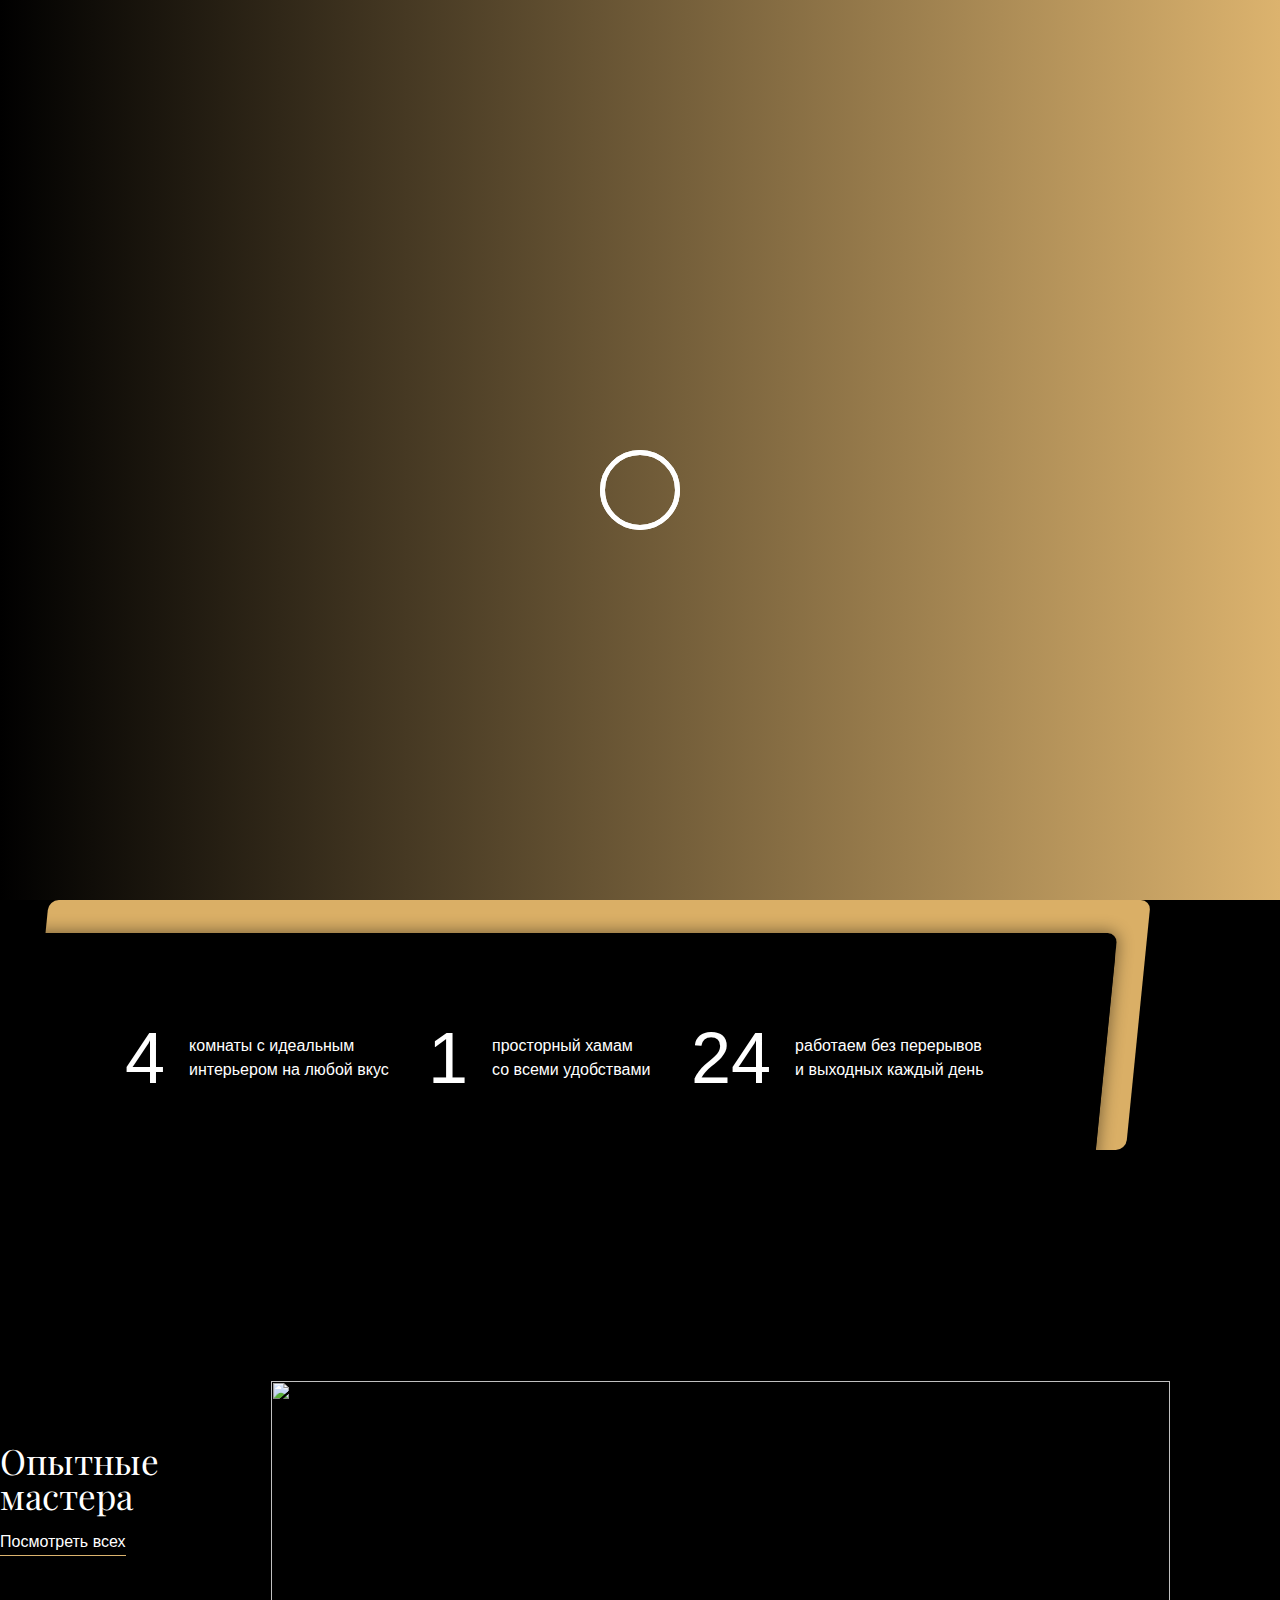
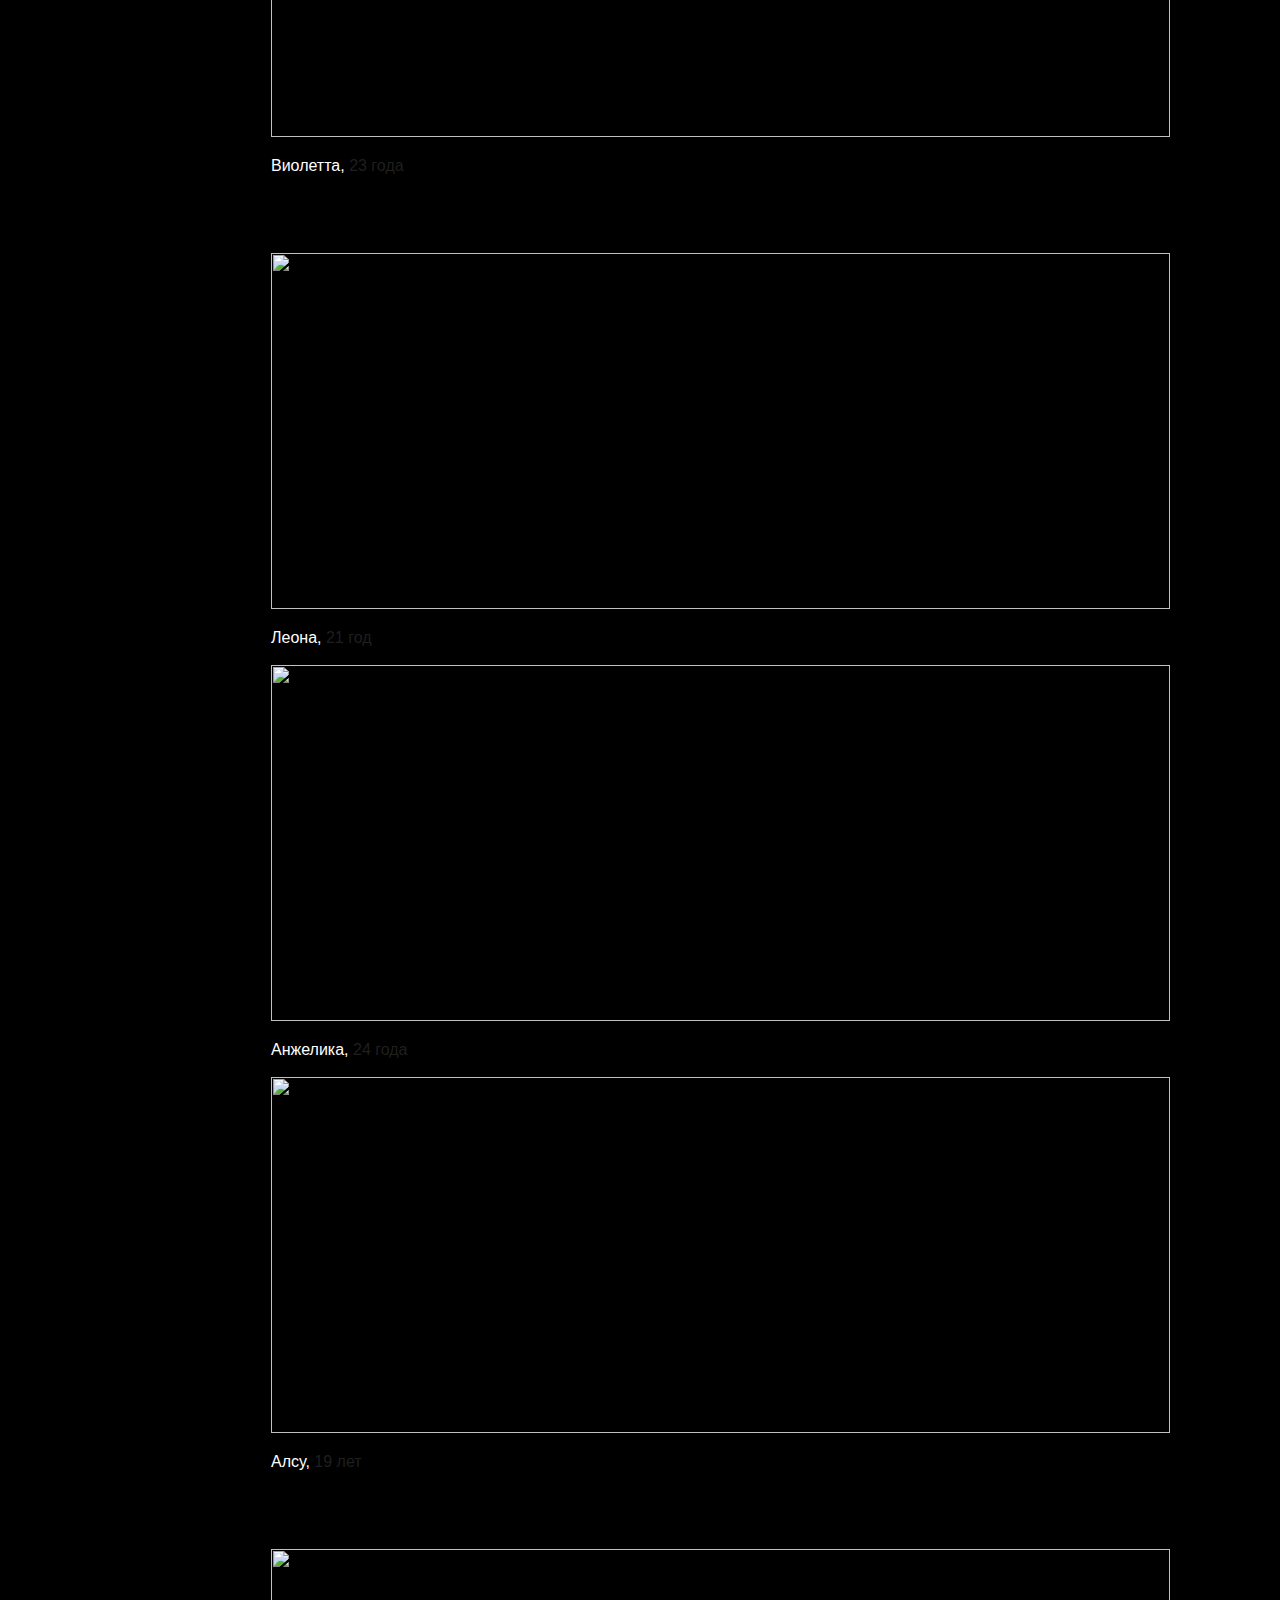
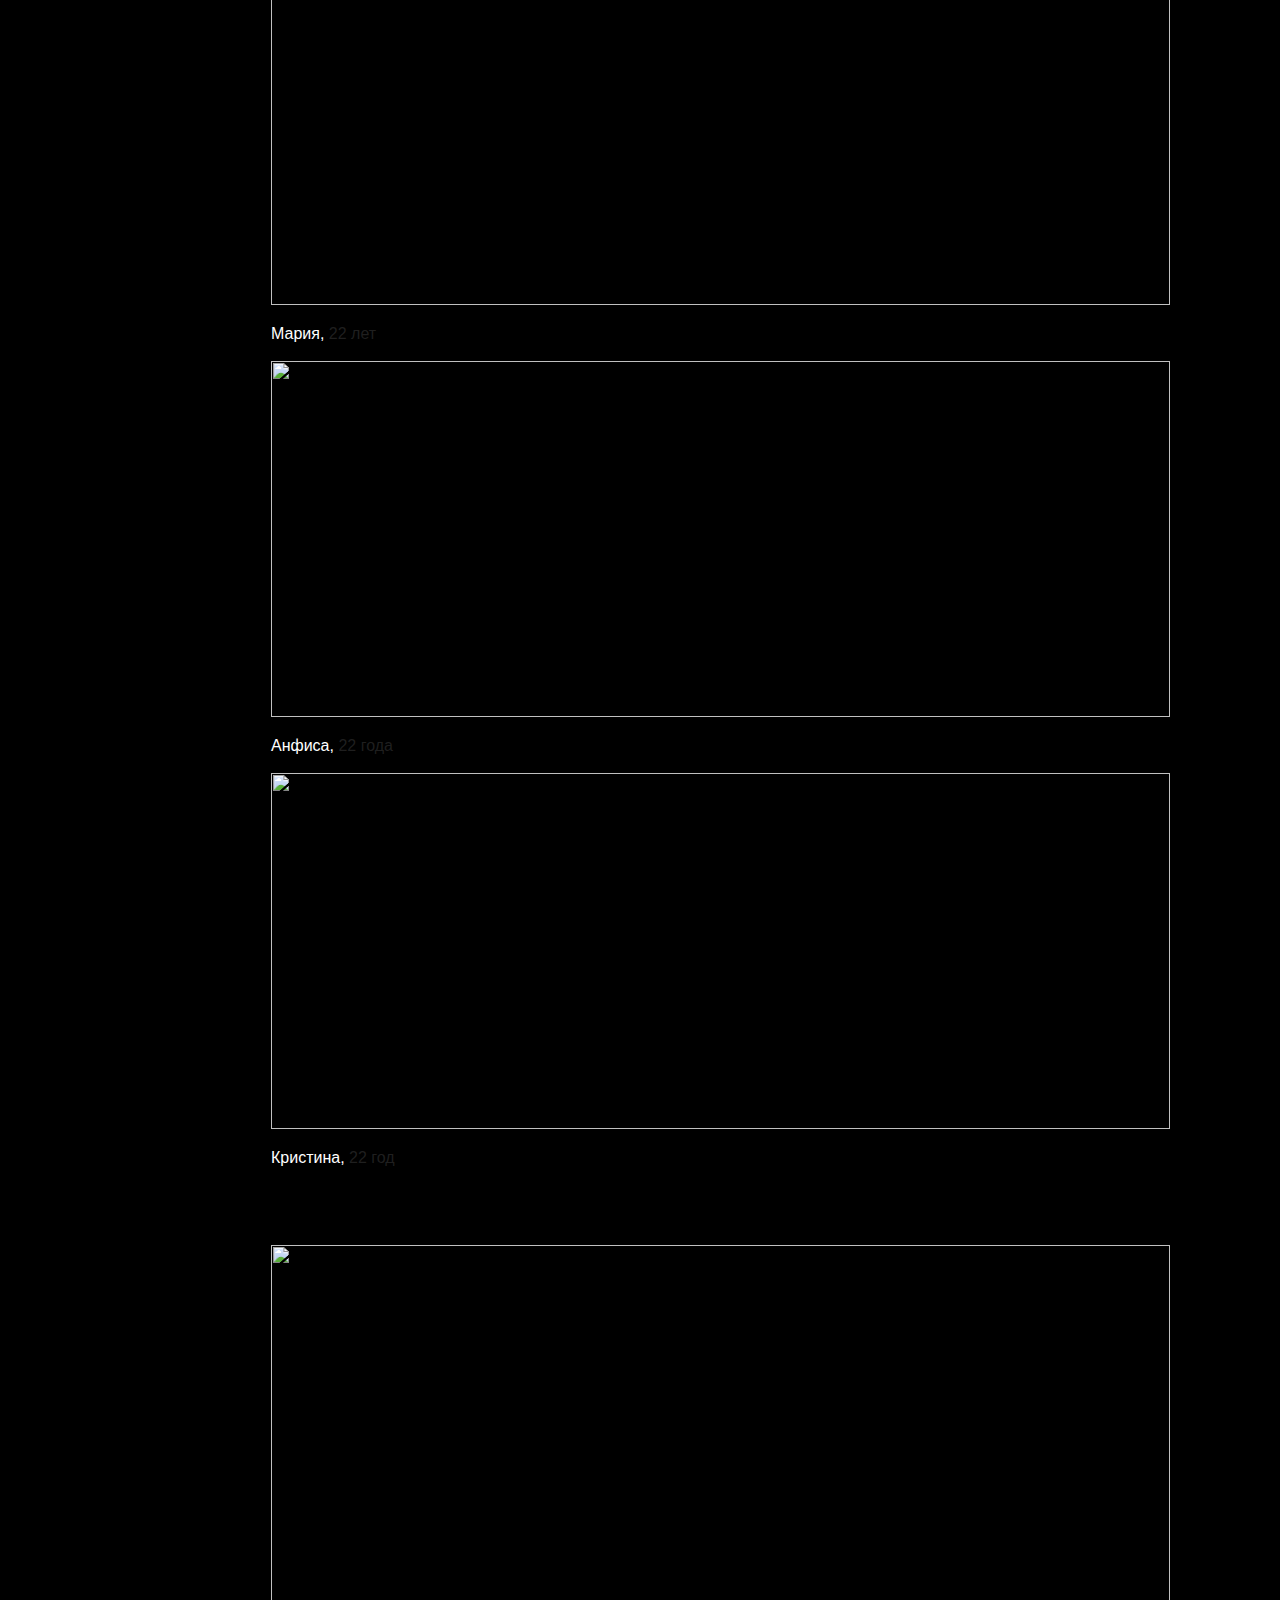
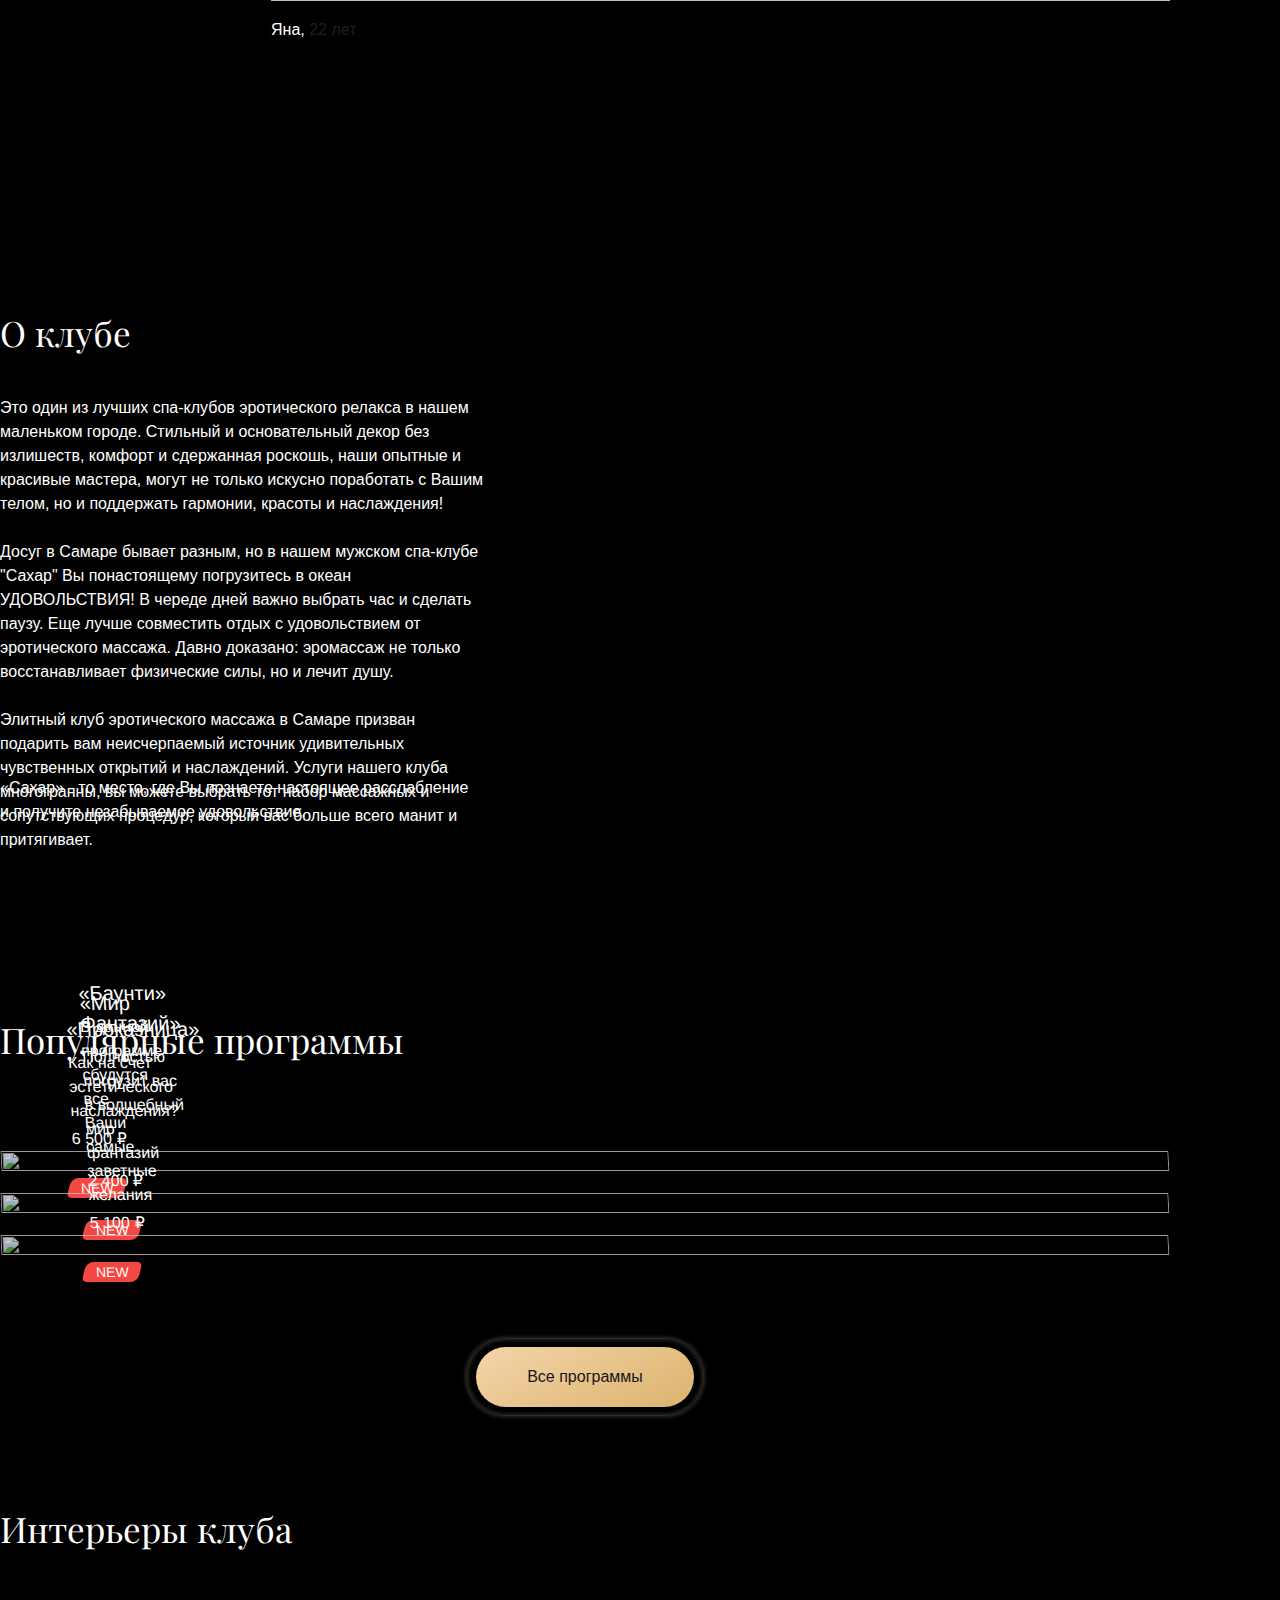
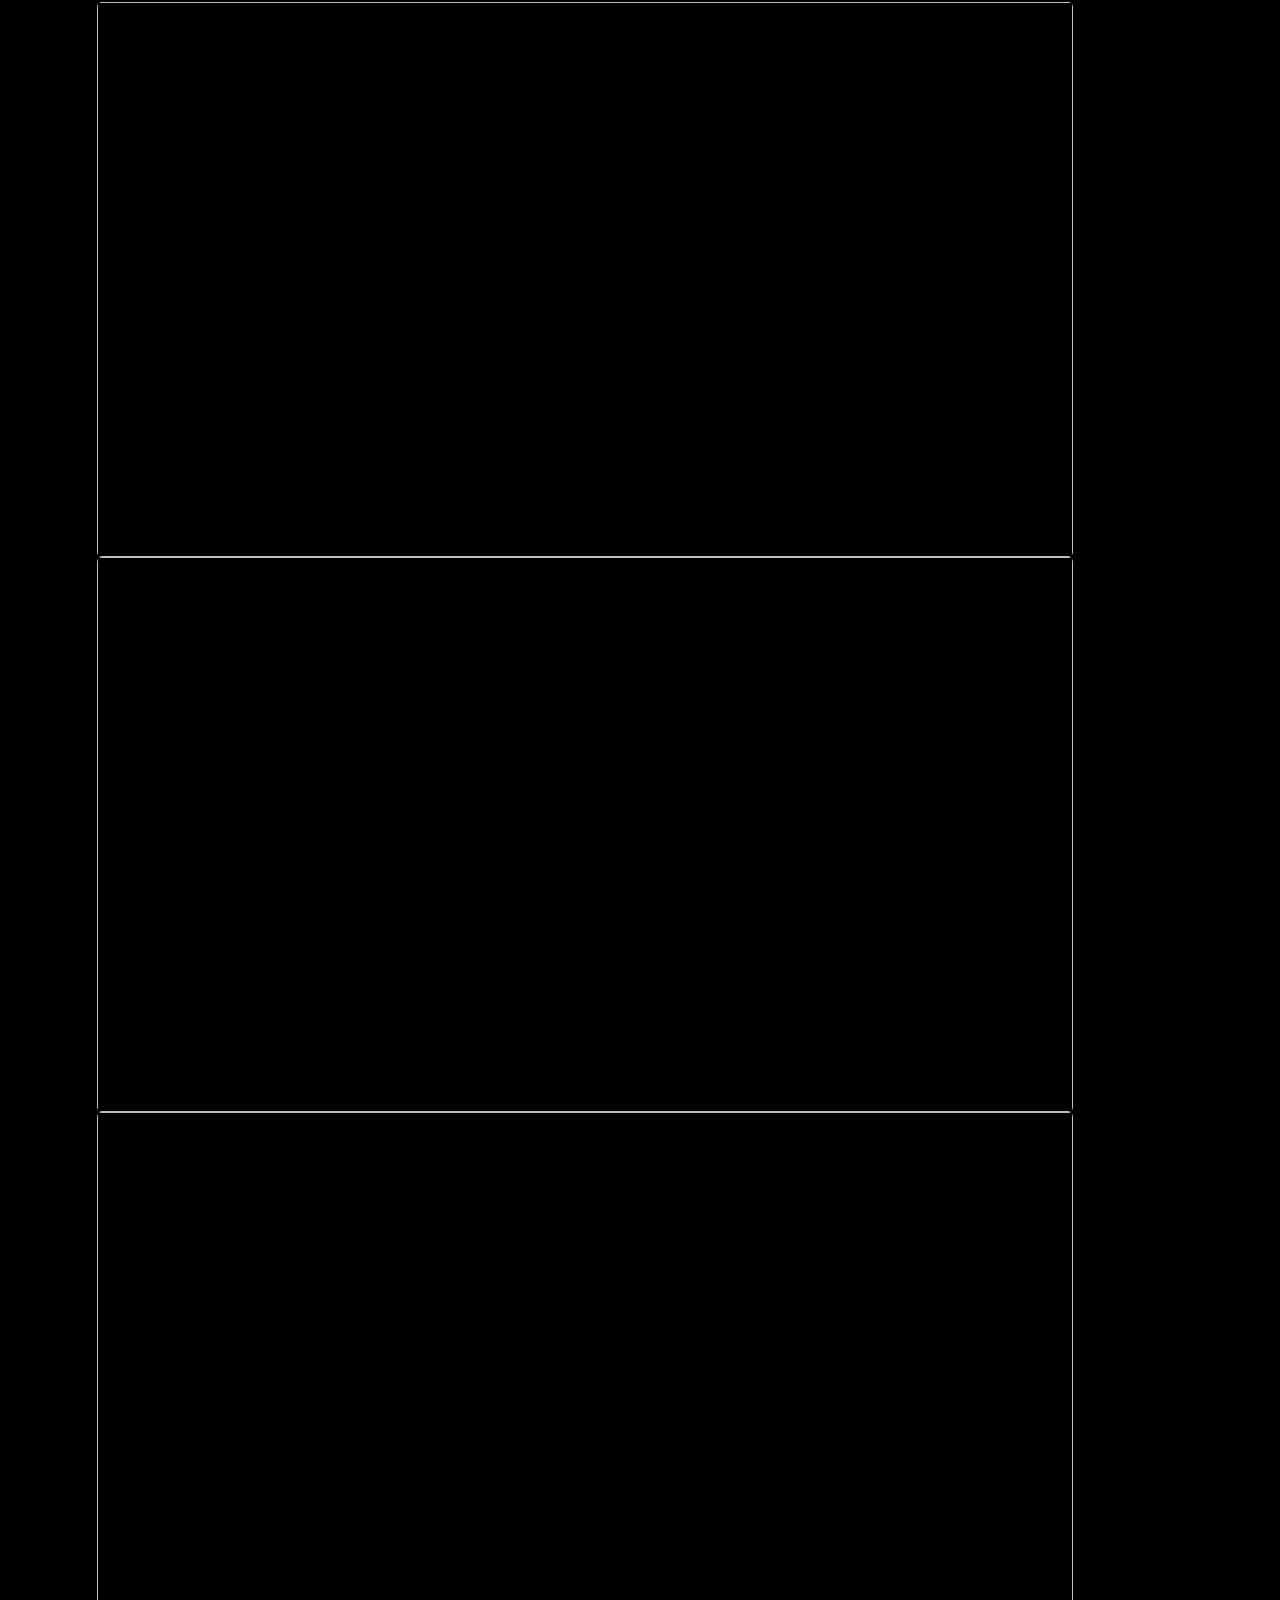
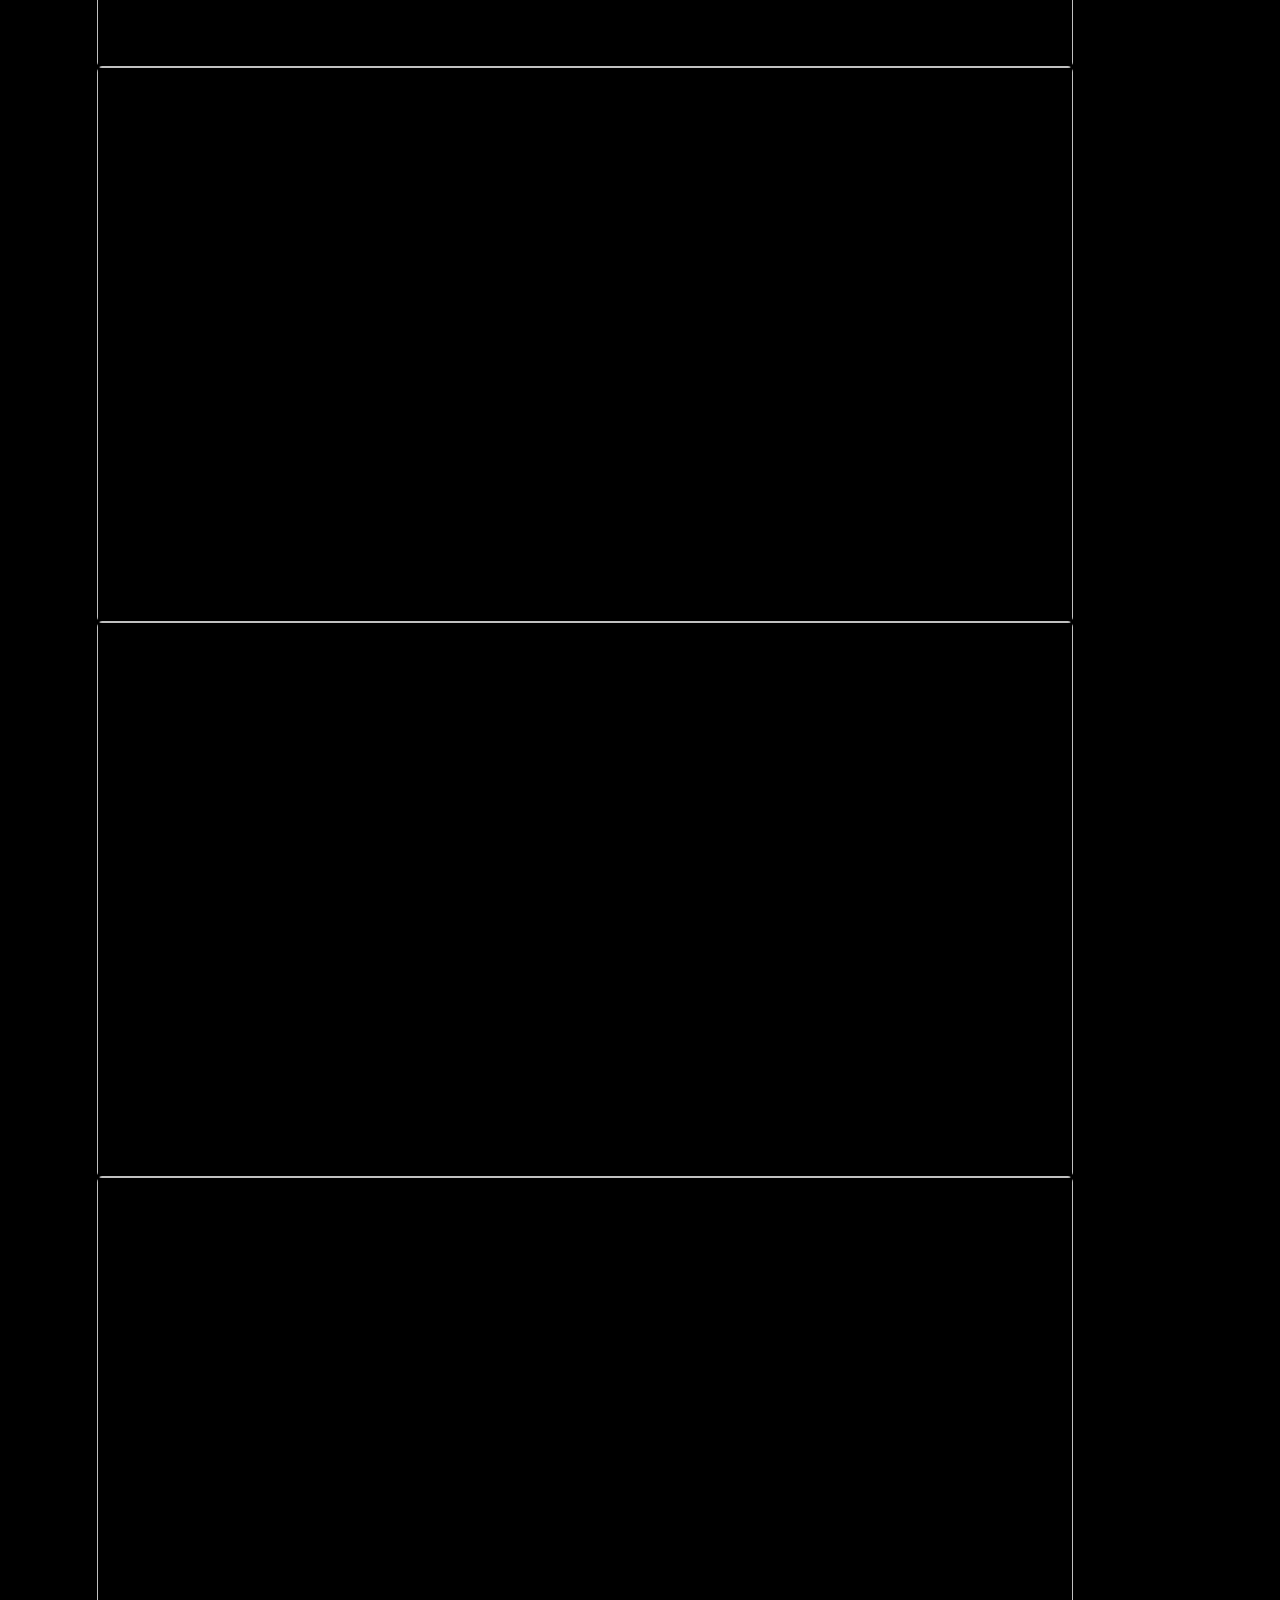
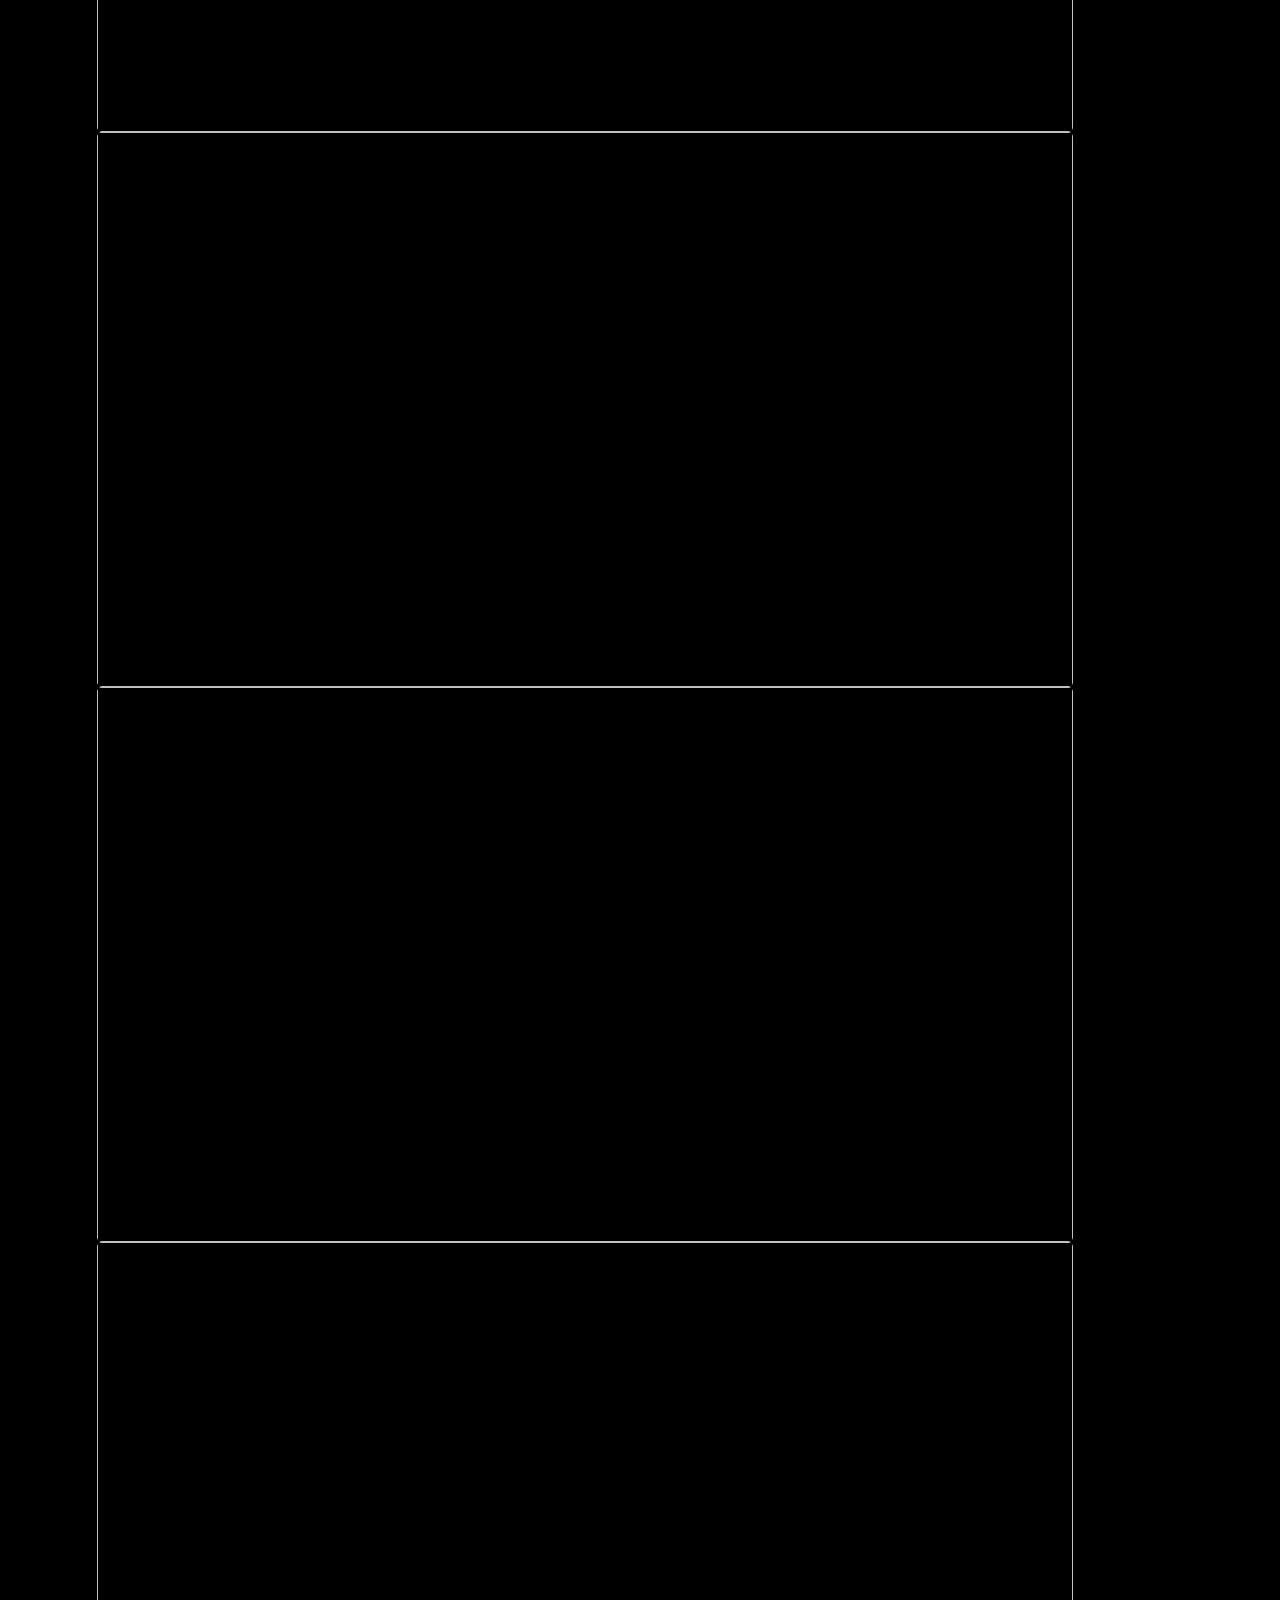
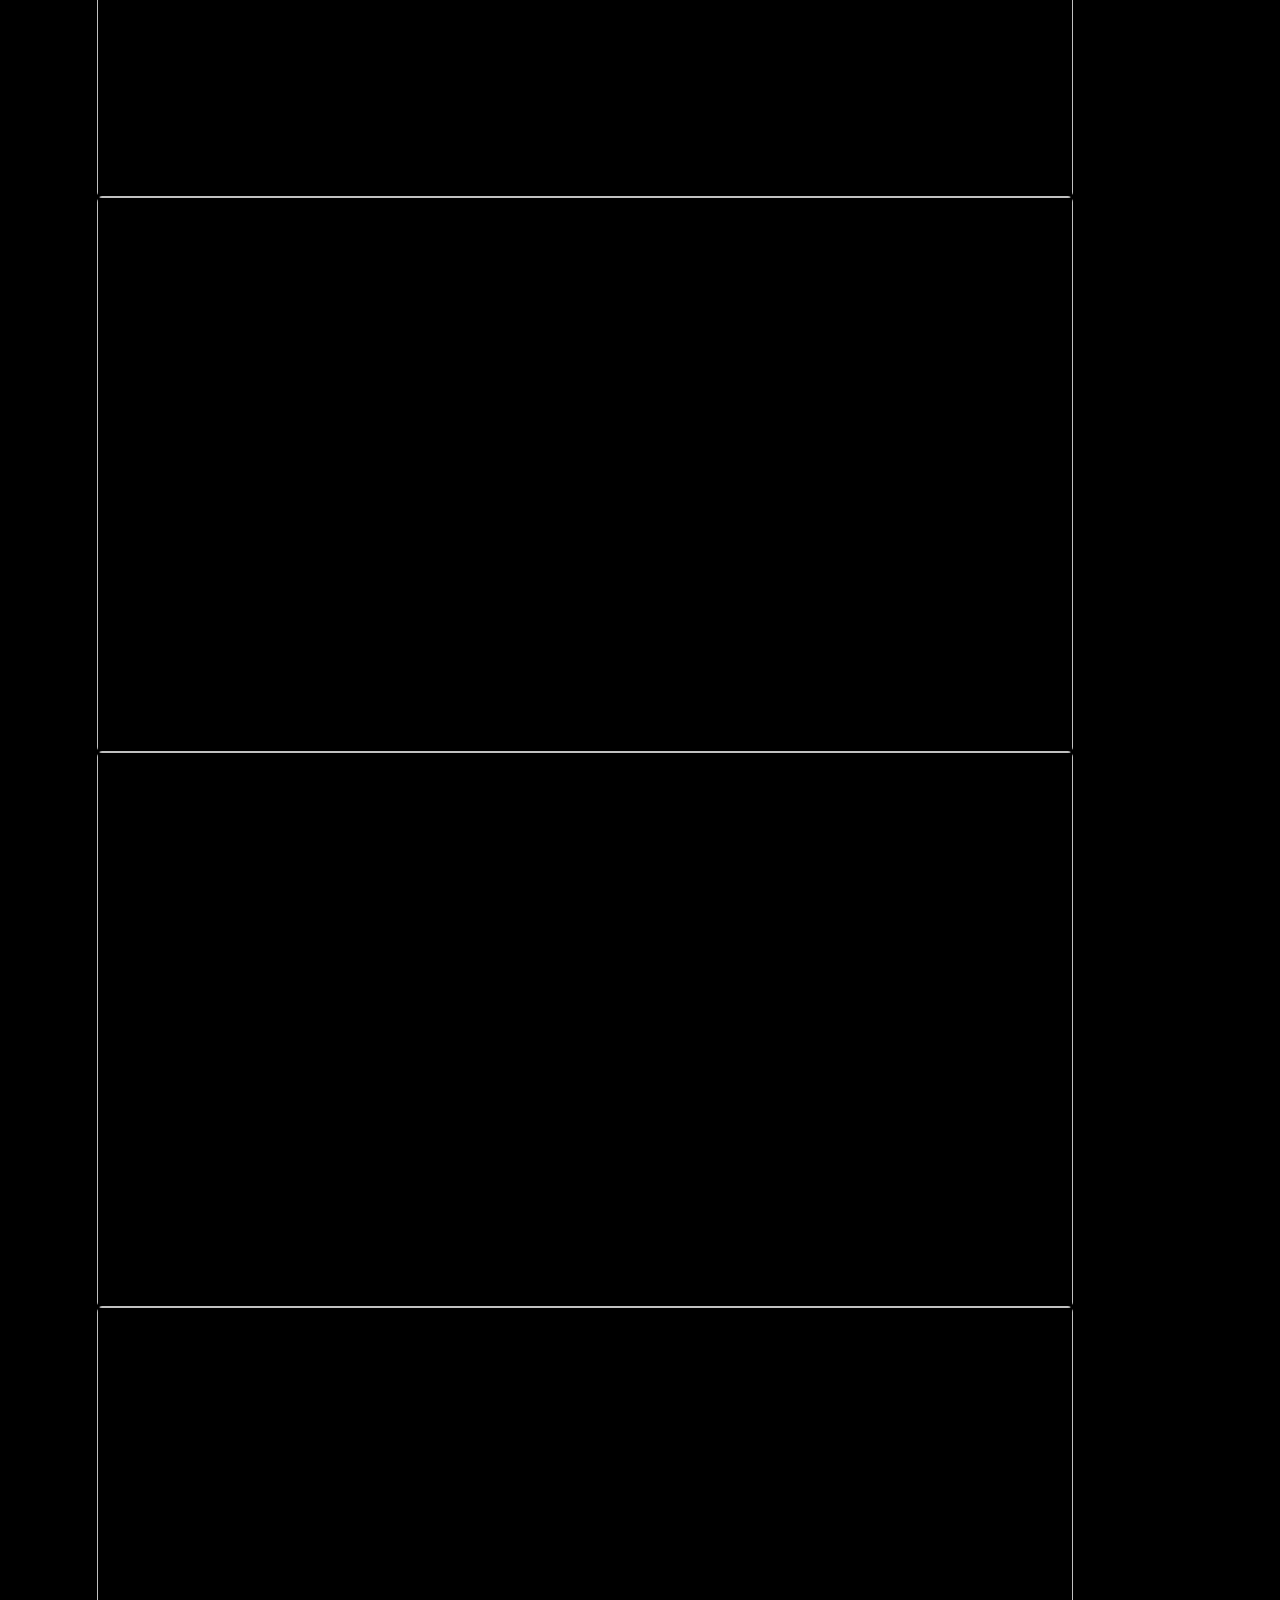
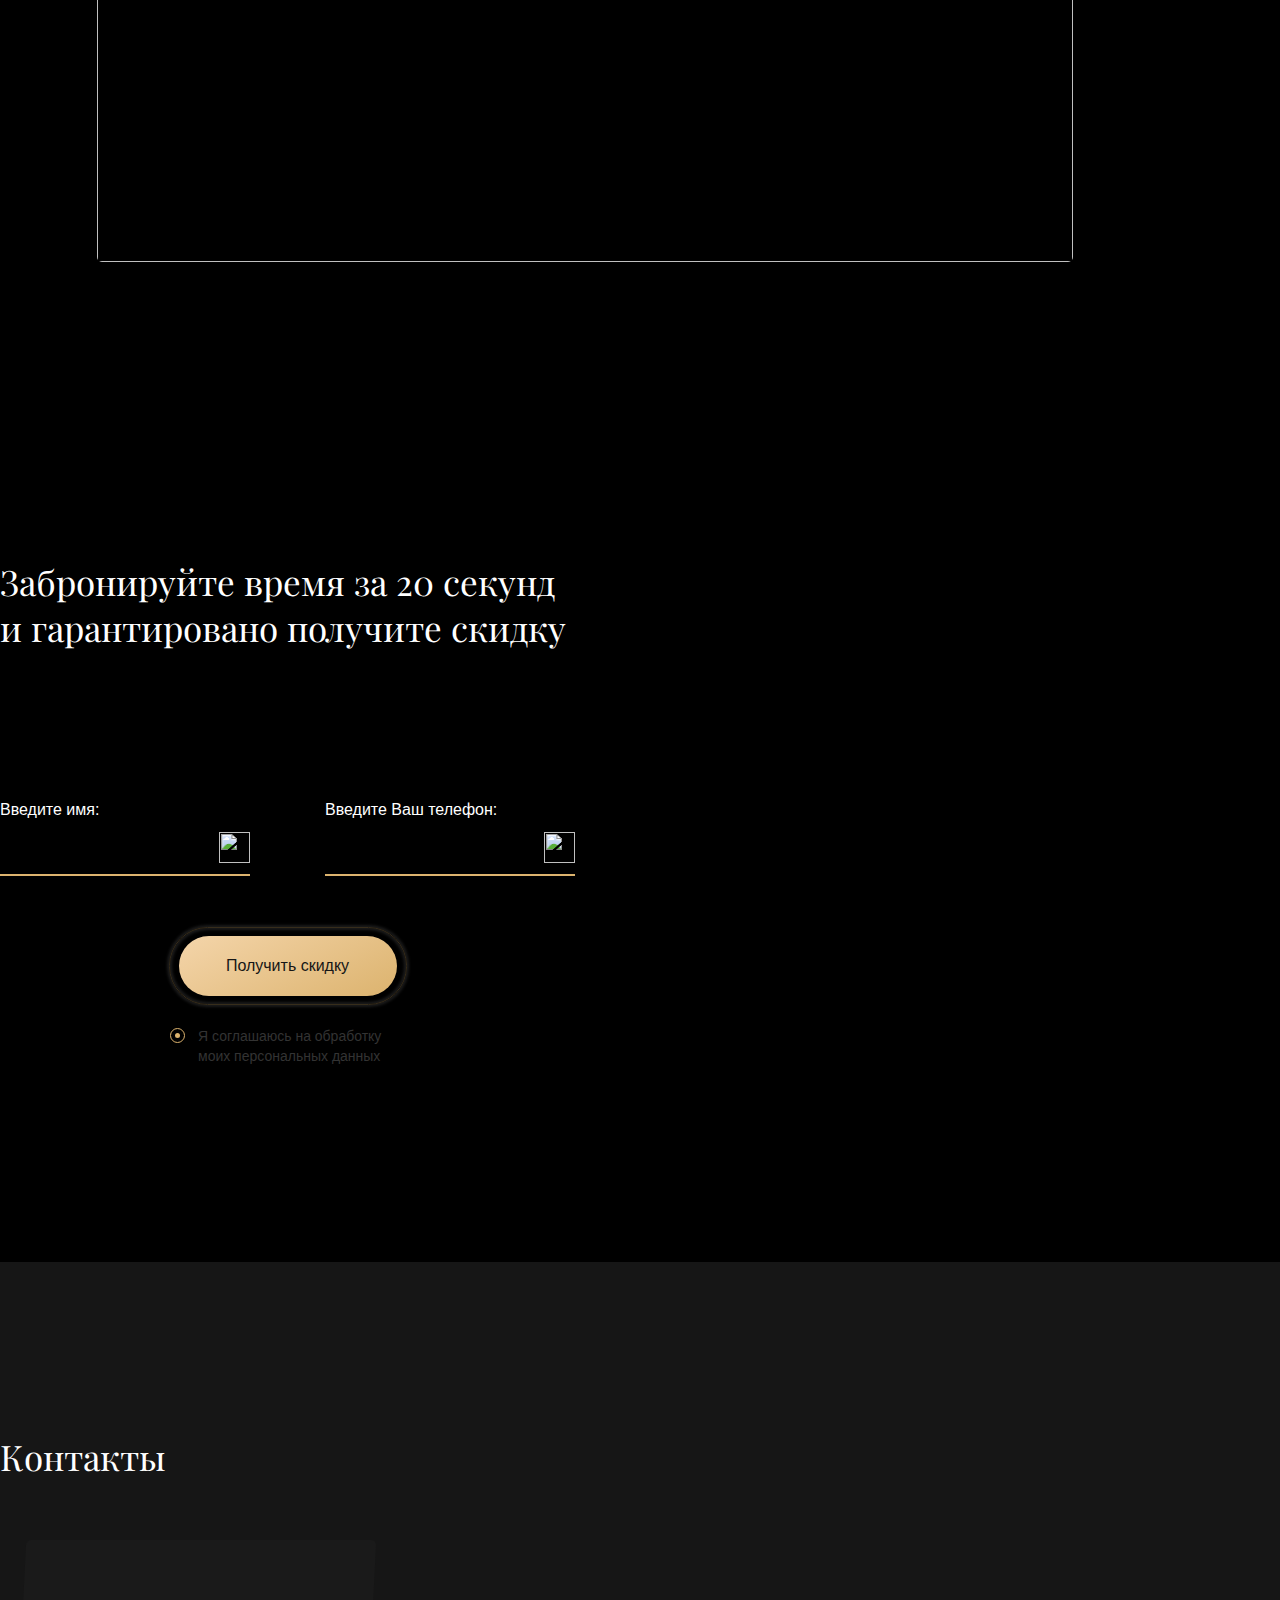
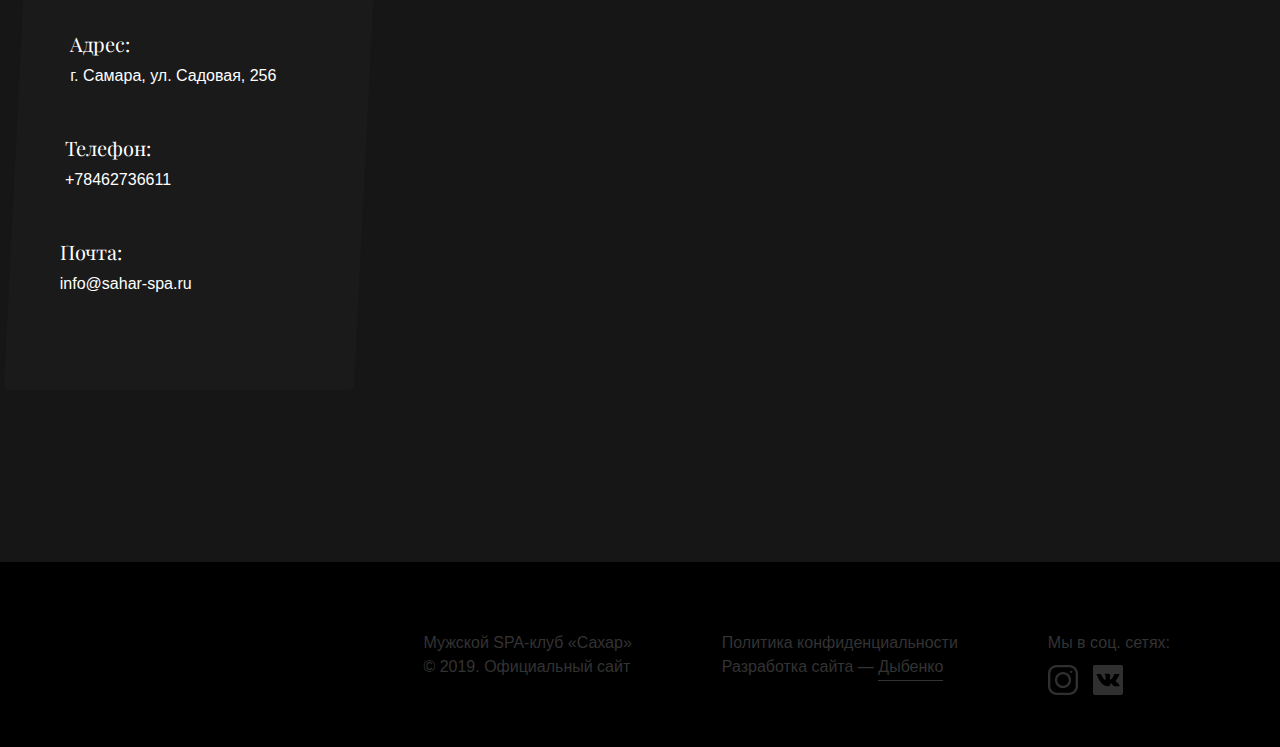
==== commit 0e65a5b4: "fixed content bugs" ====
--- a/index.html
+++ b/index.html
@@ -7,7 +7,7 @@
 	<meta http-equiv="x-ua-compatible" content="ie=edge">
 	<meta name="viewport" content="width=device-width, initial-scale=1">
 
-	<title>Мужской SPA-салон «Сахар»</title>
+	<title>Мужской SPA-клуб «Сахар»</title>
 	<meta name="description" content="">
 
 	<link rel="icon" type="image/x-icon" href="img/favicon/favicon.ico">
@@ -34,6 +34,9 @@
 	<!-- Nav -->
 	<nav class="nav">
 		<div id="nav-map"></div>
+		<div class="nav-logo">
+			<img src="img/logo.png"/>
+		</div>
 		<div class="container">
 			<div class="row">
 				<div class="col">
@@ -42,13 +45,16 @@
 							<a href="index.html" class="nav-menu-link active">Главная</a>
 						</li>
 						<li class="nav-menu-item">
-							<a href="about.html" class="nav-menu-link">О салоне</a>
+							<a href="about.html" class="nav-menu-link">О клубе</a>
 						</li>
 						<li class="nav-menu-item">
 							<a href="masters.html" class="nav-menu-link">Мастера</a>
 						</li>
 						<li class="nav-menu-item">
 							<a href="program.html" class="nav-menu-link">Программы</a>
+						</li>
+						<li class="nav-menu-item">
+							<a href="services.html" class="nav-menu-link nav-menu-font">Крейзи меню</a>
 						</li>
 						<li class="nav-menu-item">
 							<a href="certificate.html" class="nav-menu-link">Подарочные сертификаты</a>
@@ -117,14 +123,14 @@
 					<div class="main-row">
 						<div class="main-title">
 							<h1>
-								Релакс студия<br>
-								для мужчин<br>
+								Мужской<br>
+								спа-клуб<br>
 								премиум класса
 							</h1>
 						</div>
 						<div class="main-discount">
 							<div class="main-discount-percent">
-								40%
+								10%
 							</div>
 							<div class="main-discount-text">
 								Скидка на первое<br>
@@ -293,26 +299,26 @@
 				<div class="col">
 					<div class="about-row">
 						<div class="about-title">
-							<h2>О студии</h2>
+							<h2>О клубе</h2>
 						</div>
 						<div class="about-text overflow" data-simplebar>
 							<p>
-							Это один из лучших спа-салонов эротического релакса в нашем маленьком городе. Стильный и основательный декор без излишеств, комфорт и сдержанная роскошь, наши опытные и красивые мастера, могут не только искусно поработать с Вашим телом, но и поддержать гармонии, красоты и наслаждения!
+								Это один из лучших спа-клубов эротического релакса в нашем маленьком городе. Стильный и основательный декор без излишеств, комфорт и сдержанная роскошь, наши опытные и красивые мастера, могут не только искусно поработать с Вашим телом, но и поддержать гармонии, красоты и наслаждения!
 							</p>
 							<br>
 							<p>
-							Досуг в Самаре бывает разным, но в нашем мужском спа-салоне "Сахар" Вы понастоящему погрузитесь в океан УДОВОЛЬСТВИЯ! В череде дней важно выбрать час и сделать паузу. Еще лучше совместить отдых с удовольствием от эротического массажа. Давно доказано: эромассаж не только восстанавливает физические силы, но и лечит душу.
+								Досуг в Самаре бывает разным, но в нашем мужском спа-клубе "Сахар" Вы понастоящему погрузитесь в океан УДОВОЛЬСТВИЯ! В череде дней важно выбрать час и сделать паузу. Еще лучше совместить отдых с удовольствием от эротического массажа. Давно доказано: эромассаж не только восстанавливает физические силы, но и лечит душу.
 							</p>
 							<br>
 							<p>
-							Элитный салон эротического массажа в Самаре призван подарить вам неисчерпаемый источник удивительных чувственных открытий и наслаждений. Услуги нашего салона многогранны, вы можете выбрать тот набор массажных и сопутствующих процедур, который вас больше всего манит и притягивает.
+								Элитный клуб эротического массажа в Самаре призван подарить вам неисчерпаемый источник удивительных чувственных открытий и наслаждений. Услуги нашего клуба многогранны, вы можете выбрать тот набор массажных и сопутствующих процедур, который вас больше всего манит и притягивает.
 							</p>
 						</div>
 						<div class="about-note">
 							«Сахар» - то место, где Вы познаете настоящее расслабление<br>
 							и получите незабываемое удовольствие.
 						</div>
-						<a href="about.html" class="about-more">Подробнее о студии</a>
+						<a href="about.html" class="about-more">Подробнее о клубе</a>
 					</div>
 				</div>
 			</div>
@@ -391,7 +397,7 @@
 			<div class="row">
 				<div class="col">
 					<div class="interior-title">
-						<h2>Интерьеры салона</h2>
+						<h2>Интерьеры клуба</h2>
 					</div>
 					<div class="interior-slider">
 						<div class="slide">
@@ -505,7 +511,7 @@
 							</div>
 							<div class="contacts-item">
 								<span>Телефон:</span>
-								8 (846) 273-66-11
+								<a href="tel:+78462736611">+78462736611</a>
 							</div>
 							<div class="contacts-item">
 								<span>Почта:</span>
@@ -533,7 +539,7 @@
 				<div class="col">
 					<div class="foot-row">
 						<div class="foot-copyright">
-							Мужской SPA-салон «Сахар»<br>
+							Мужской SPA-клуб «Сахар»<br>
 							© 2019. Официальный сайт
 						</div>
 						<div class="foot-privacy">
@@ -626,7 +632,7 @@
 	<!-- End Warning -->
 
 	<!-- Welcome -->
-	<div class="welcome">
+	<div class="welcome open">
 		<div class="container">
 			<div class="row">
 				<div class="col">
@@ -637,11 +643,14 @@
 						<div class="welcome-info">
 							<h5>Мы открылись!</h5>
 							<p>
-								В честь открытия мужского спа-салона «Сахар», мы каждый понедельник разыгрываем 50% скидки на любую программу!<br>
+								В честь открытия мужского спа-клуба «Сахар», мы каждый понедельник разыгрываем 50% скидки на программы мужского спа-клуба «Сахар».<br>
 								Просто приди, кинь кости и если выпадет четное число - смело забирай свою скидку!<br>
 								Время проведения акции ограничено.
 							</p>
 						</div>
+						<a href="javascript:void(0);" class="welcome-close js-welcome">
+							<img src="img/icons/close_.svg">
+						</a>
 					</div>
 				</div>
 			</div>
--- a/css/main.css
+++ b/css/main.css
@@ -100,6 +100,15 @@
   text-rendering: optimizeLegibility;
   src: url("../fonts/GothamProMedium/GothamProMedium.eot");
   src: url("../fonts/GothamProMedium/GothamProMedium.eot?#iefix") format("embedded-opentype"), url("../fonts/GothamProMedium/GothamProMedium.woff") format("woff"), url("../fonts/GothamProMedium/GothamProMedium.ttf") format("truetype");
+}
+
+@font-face {
+  font-family: "TrueLies";
+  font-weight: normal;
+  font-style: normal;
+  text-rendering: optimizeLegibility;
+  src: url("../fonts/TrueLies/TrueLies.eot");
+  src: url("../fonts/TrueLies/TrueLies.eot?#iefix") format("embedded-opentype"), url("../fonts/TrueLies/TrueLies.woff") format("woff"), url("../fonts/TrueLies/TrueLies.ttf") format("truetype");
 }
 
 /* -- End Fonts -- */
@@ -540,6 +549,18 @@
   z-index: 2;
 }
 
+.nav-logo {
+  position: relative;
+  display: none;
+  width: 80px;
+  margin: 20px auto -70px;
+  z-index: 2;
+}
+
+.nav-logo img {
+  width: 100%;
+}
+
 .nav-menu {
   position: relative;
   display: -webkit-box;
@@ -593,6 +614,10 @@
 
 .nav-menu-link.active:after {
   opacity: 1;
+}
+
+.nav-menu-font {
+  font-family: "TrueLies", sans-serif;
 }
 
 .nav-close {
@@ -1435,10 +1460,10 @@
 }
 
 .contacts-item {
+  line-height: 24px;
   -webkit-transform: matrix(1, 0, 0.05, 1, 0, 0);
       -ms-transform: matrix(1, 0, 0.05, 1, 0, 0);
           transform: matrix(1, 0, 0.05, 1, 0, 0);
-  line-height: 24px;
 }
 
 .contacts-item:not(:last-child) {
@@ -1451,6 +1476,10 @@
   margin: 0 0 10px;
 }
 
+.contacts-item a {
+  color: #fff;
+}
+
 /* -- End Contacts -- */
 /* -- Page -- */
 .page {
@@ -1465,7 +1494,7 @@
 }
 
 .page-head {
-  position: absolute;
+  position: fixed;
   display: -webkit-box;
   display: -webkit-flex;
   display: -ms-flexbox;
@@ -1504,13 +1533,18 @@
   position: relative;
   width: 328px;
   height: 100vh;
-  background: #000;
+  background: #161616;
   padding: 230px 0;
+  z-index: 5;
+}
+
+.page-nav-services {
+  position: fixed;
 }
 
 .page-nav .nav-menu {
   height: auto;
-  background: #000;
+  background: #161616;
 }
 
 .page-nav .nav-menu-item {
@@ -1534,6 +1568,10 @@
 .page-nav .nav-menu-link.active {
   color: #2e2e2e;
   background: #dcb36e;
+}
+
+.page-nav .nav-menu-font {
+  padding: 5px 40px 0;
 }
 
 .page-socials {
@@ -1864,6 +1902,186 @@
 
 .page-program .page-img img:not(:first-child) {
   display: none;
+}
+
+.page-services {
+  height: 100%;
+  padding: 0 0 0 328px;
+}
+
+.page-services .page-section {
+  position: relative;
+}
+
+.page-services .page-row {
+  width: 100%;
+  padding: 0 112px 0 0;
+}
+
+.page-services .page-img {
+  position: fixed;
+  left: 328px;
+}
+
+.page-services .page-img:after {
+  right: 0;
+}
+
+.page-services-subtitle {
+  width: 50%;
+  font-size: 18px;
+  line-height: 24px;
+  margin: 70px 0 0;
+}
+
+.page-services-accordion {
+  margin: 30px 250px 50px 0;
+}
+
+.page-services-box {
+  margin: 0 0 2px;
+}
+
+.page-services-box.open .page-services-box-head {
+  color: #161616;
+  background: #dcb36e;
+}
+
+.page-services-box.open .page-services-box-arrow {
+  border: 1px solid #161616;
+  -webkit-transform: rotate(-90deg);
+      -ms-transform: rotate(-90deg);
+          transform: rotate(-90deg);
+}
+
+.page-services-box.open .page-services-box-arrow svg {
+  fill: #161616;
+}
+
+.page-services-box-head {
+  display: -webkit-box;
+  display: -webkit-flex;
+  display: -ms-flexbox;
+  display: flex;
+  -webkit-box-align: center;
+  -webkit-align-items: center;
+      -ms-flex-align: center;
+          align-items: center;
+  -webkit-box-pack: justify;
+  -webkit-justify-content: space-between;
+      -ms-flex-pack: justify;
+          justify-content: space-between;
+  font: 18px/1.4 "Playfair Display", serif;
+  background: #161616;
+  cursor: pointer;
+  -webkit-transition: all .3s ease-in-out;
+  transition: all .3s ease-in-out;
+  padding: 15px 30px;
+}
+
+.page-services-box-head span {
+  -webkit-box-flex: 2;
+  -webkit-flex-grow: 2;
+      -ms-flex-positive: 2;
+          flex-grow: 2;
+  width: 50%;
+}
+
+.page-services-box-arrow {
+  display: -webkit-box;
+  display: -webkit-flex;
+  display: -ms-flexbox;
+  display: flex;
+  -webkit-box-align: center;
+  -webkit-align-items: center;
+      -ms-flex-align: center;
+          align-items: center;
+  -webkit-box-pack: center;
+  -webkit-justify-content: center;
+      -ms-flex-pack: center;
+          justify-content: center;
+  width: 30px;
+  height: 30px;
+  border: 1px solid #fff;
+  -webkit-border-radius: 50%;
+          border-radius: 50%;
+  -webkit-transform: rotate(90deg);
+      -ms-transform: rotate(90deg);
+          transform: rotate(90deg);
+  -webkit-transition: all .3s ease-in-out;
+  transition: all .3s ease-in-out;
+}
+
+.page-services-box-arrow svg {
+  width: 12px;
+  height: 12px;
+  fill: #fff;
+}
+
+.page-services-box-body {
+  display: none;
+  background: #000;
+  padding: 0 30px;
+}
+
+.page-services-box-line {
+  display: -webkit-box;
+  display: -webkit-flex;
+  display: -ms-flexbox;
+  display: flex;
+  -webkit-box-align: center;
+  -webkit-align-items: center;
+      -ms-flex-align: center;
+          align-items: center;
+  -webkit-box-pack: justify;
+  -webkit-justify-content: space-between;
+      -ms-flex-pack: justify;
+          justify-content: space-between;
+  font-size: 15px;
+  padding: 18px 0;
+}
+
+.page-services-box-line:not(:last-child) {
+  border-bottom: 1px solid rgba(220, 179, 110, 0.2);
+}
+
+.page-services-box-line ul {
+  display: -webkit-box;
+  display: -webkit-flex;
+  display: -ms-flexbox;
+  display: flex;
+  -webkit-box-align: center;
+  -webkit-align-items: center;
+      -ms-flex-align: center;
+          align-items: center;
+}
+
+.page-services-box-line ul li {
+  display: -webkit-box;
+  display: -webkit-flex;
+  display: -ms-flexbox;
+  display: flex;
+  -webkit-box-align: center;
+  -webkit-align-items: center;
+      -ms-flex-align: center;
+          align-items: center;
+  margin: 0 0 0 15px;
+}
+
+.page-services-box-line ul li img {
+  width: 15px;
+  height: 15px;
+  margin: 0 5px 0 0;
+}
+
+.page-services-box-name {
+  -webkit-box-flex: 2;
+  -webkit-flex-grow: 2;
+      -ms-flex-positive: 2;
+          flex-grow: 2;
+  width: 50%;
+  font: 15px/1.4 "GothamProMedium", sans-serif;
+  color: #dcb36e;
 }
 
 .page-certificate .page-row {
@@ -2227,6 +2445,10 @@
   display: block;
   font: 24px/1 "Playfair Display", serif;
   margin: 0 0 10px;
+}
+
+.page-contacts-item a {
+  color: #fff;
 }
 
 .page-section {
@@ -2406,13 +2628,13 @@
   -webkit-align-items: center;
       -ms-flex-align: center;
           align-items: center;
-  left: 5px;
-  bottom: 10px;
+  right: 0;
+  bottom: 0;
   font-size: 12px;
   line-height: 1;
   color: #fff;
   opacity: 0;
-  padding: 10px;
+  padding: 25px 30px;
   z-index: 90;
 }
 
@@ -2579,7 +2801,7 @@
   width: 100%;
   height: 100%;
   color: #f2ddbf;
-  background: #000;
+  background: #161616;
   text-align: center;
   z-index: 0;
 }
@@ -2587,7 +2809,7 @@
 .popup-phone-logo {
   position: relative;
   width: 100px;
-  margin: 30px auto -130px;
+  margin: 50px auto -100px;
   z-index: 1;
 }
 
@@ -2607,6 +2829,7 @@
 }
 
 .popup-phone-btn {
+  display: none;
   margin: 0 0 50px;
 }
 
@@ -2878,10 +3101,26 @@
   margin: 15px 0 0;
 }
 
+.welcome-close {
+  position: absolute;
+  top: 25px;
+  right: 0;
+  width: 38px;
+  height: 38px;
+  cursor: pointer;
+}
+
+.welcome-close img {
+  width: 100%;
+  height: 100%;
+}
+
 /* -- End Welcome -- */
 /* -- Footer -- */
 .foot {
   position: relative;
+  background: #000;
+  z-index: 5;
 }
 
 .foot-row {
@@ -3083,6 +3322,7 @@
   .page-nav {
     width: 290px;
     padding: 165px 0;
+    padding: 5px 30px 0;
   }
   .page-nav .nav-menu-link {
     padding: 0 30px;
@@ -3220,6 +3460,25 @@
     height: 50px;
     font-size: 15px;
   }
+  .page-services {
+    padding: 0 0 0 290px;
+  }
+  .page-services ~ .page-foot {
+    right: 120px;
+  }
+  .page-services .page-img {
+    left: 290px;
+  }
+  .page-services .page-row {
+    padding: 0 20px 0 0;
+  }
+  .page-services-subtitle {
+    width: 60%;
+    font-size: 17px;
+  }
+  .page-services-box-head {
+    font-size: 17px;
+  }
   .page-certificate-row {
     padding: 0 20px 0 0;
     margin: 50px 0 0;
@@ -3435,6 +3694,7 @@
     bottom: -40px;
   }
   .page-head {
+    position: absolute;
     -webkit-box-pack: justify;
     -webkit-justify-content: space-between;
         -ms-flex-pack: justify;
@@ -3493,6 +3753,36 @@
   }
   .page-program-info {
     line-height: 30px;
+  }
+  .page-services {
+    padding: 0;
+  }
+  .page-services .page-img {
+    left: 0;
+  }
+  .page-services .page-row {
+    padding: 0;
+  }
+  .page-services-subtitle {
+    width: 100%;
+    font-size: 16px;
+    margin: 50px 0 0;
+  }
+  .page-services-accordion {
+    width: 100%;
+    margin: 30px 0 0;
+  }
+  .page-services-box-head {
+    font-size: 16px;
+  }
+  .page-services-box-head span {
+    padding: 0 30px 0 0;
+  }
+  .page-services-box-line {
+    font-size: 14px;
+  }
+  .page-services-box-name {
+    font-size: 14px;
   }
   .page-certificate-row {
     padding: 0;
@@ -3820,6 +4110,10 @@
     height: 19px;
     margin: 10px 0 0;
   }
+  .welcome-close {
+    width: 25px;
+    height: 25px;
+  }
   .foot {
     padding: 50px 0;
   }
@@ -3851,7 +4145,7 @@
   }
   .head.fixed {
     position: fixed;
-    background: #000;
+    background: #161616;
     -webkit-animation: slideDown 1s both;
             animation: slideDown 1s both;
   }
@@ -3862,7 +4156,7 @@
     height: 130px;
   }
   .head-logo a {
-    width: 70px;
+    width: 80px;
   }
   .head-phone {
     display: none;
@@ -3940,7 +4234,7 @@
   .page-head.fixed {
     position: fixed;
     height: 70px;
-    background: #000;
+    background: #161616;
     -webkit-animation: slideDown 1s both;
             animation: slideDown 1s both;
   }
@@ -4082,6 +4376,9 @@
     -webkit-border-radius: 25px;
             border-radius: 25px;
   }
+  .nav-logo {
+    display: block;
+  }
   .nav-menu-link {
     font-size: 18px;
     line-height: 45px;
@@ -4113,7 +4410,7 @@
     margin: 6px 0;
   }
   .head-logo a {
-    width: 50px;
+    width: 65px;
   }
   .head-phone-mobile {
     margin: 0 -12px 0 0;
@@ -4462,6 +4759,51 @@
     font-size: 10px;
     margin: 5px 6.5px;
   }
+  .page-services-subtitle {
+    font-size: 14px;
+    margin: 20px 0 0;
+  }
+  .page-services-accordion {
+    width: auto;
+    margin: 20px -37px 0;
+  }
+  .page-services-box-head {
+    font-size: 14px;
+    padding: 10px 25px;
+  }
+  .page-services-box-head span {
+    padding: 0 30px 0 0;
+  }
+  .page-services-box-arrow {
+    width: 25px;
+    height: 25px;
+  }
+  .page-services-box-arrow svg {
+    width: 10px;
+    height: 10px;
+  }
+  .page-services-box-body {
+    padding: 0 25px;
+  }
+  .page-services-box-line {
+    -webkit-flex-flow: wrap;
+        -ms-flex-flow: wrap;
+            flex-flow: wrap;
+    font-size: 12px;
+    padding: 15px 0;
+  }
+  .page-services-box-line ul li {
+    margin: 0 15px 0 0;
+  }
+  .page-services-box-line ul li img {
+    width: 12px;
+    height: 12px;
+  }
+  .page-services-box-name {
+    width: 100%;
+    font-size: 12px;
+    margin: 0 0 5px;
+  }
   .page-certificate-row {
     display: block;
     margin: 20px 0;
@@ -4603,8 +4945,8 @@
     margin: 55px auto 5px;
   }
   .popup-phone-logo {
-    width: 70px;
-    margin: 10px auto -80px;
+    width: 80px;
+    margin: 20px auto -70px;
   }
   .popup-phone-title {
     font-size: 30px;
@@ -4696,6 +5038,12 @@
     width: 9px;
     height: 12px;
   }
+  .welcome-close {
+    position: relative;
+    top: auto;
+    right: auto;
+    margin: 20px auto 0;
+  }
   .foot {
     padding: 30px 0;
   }
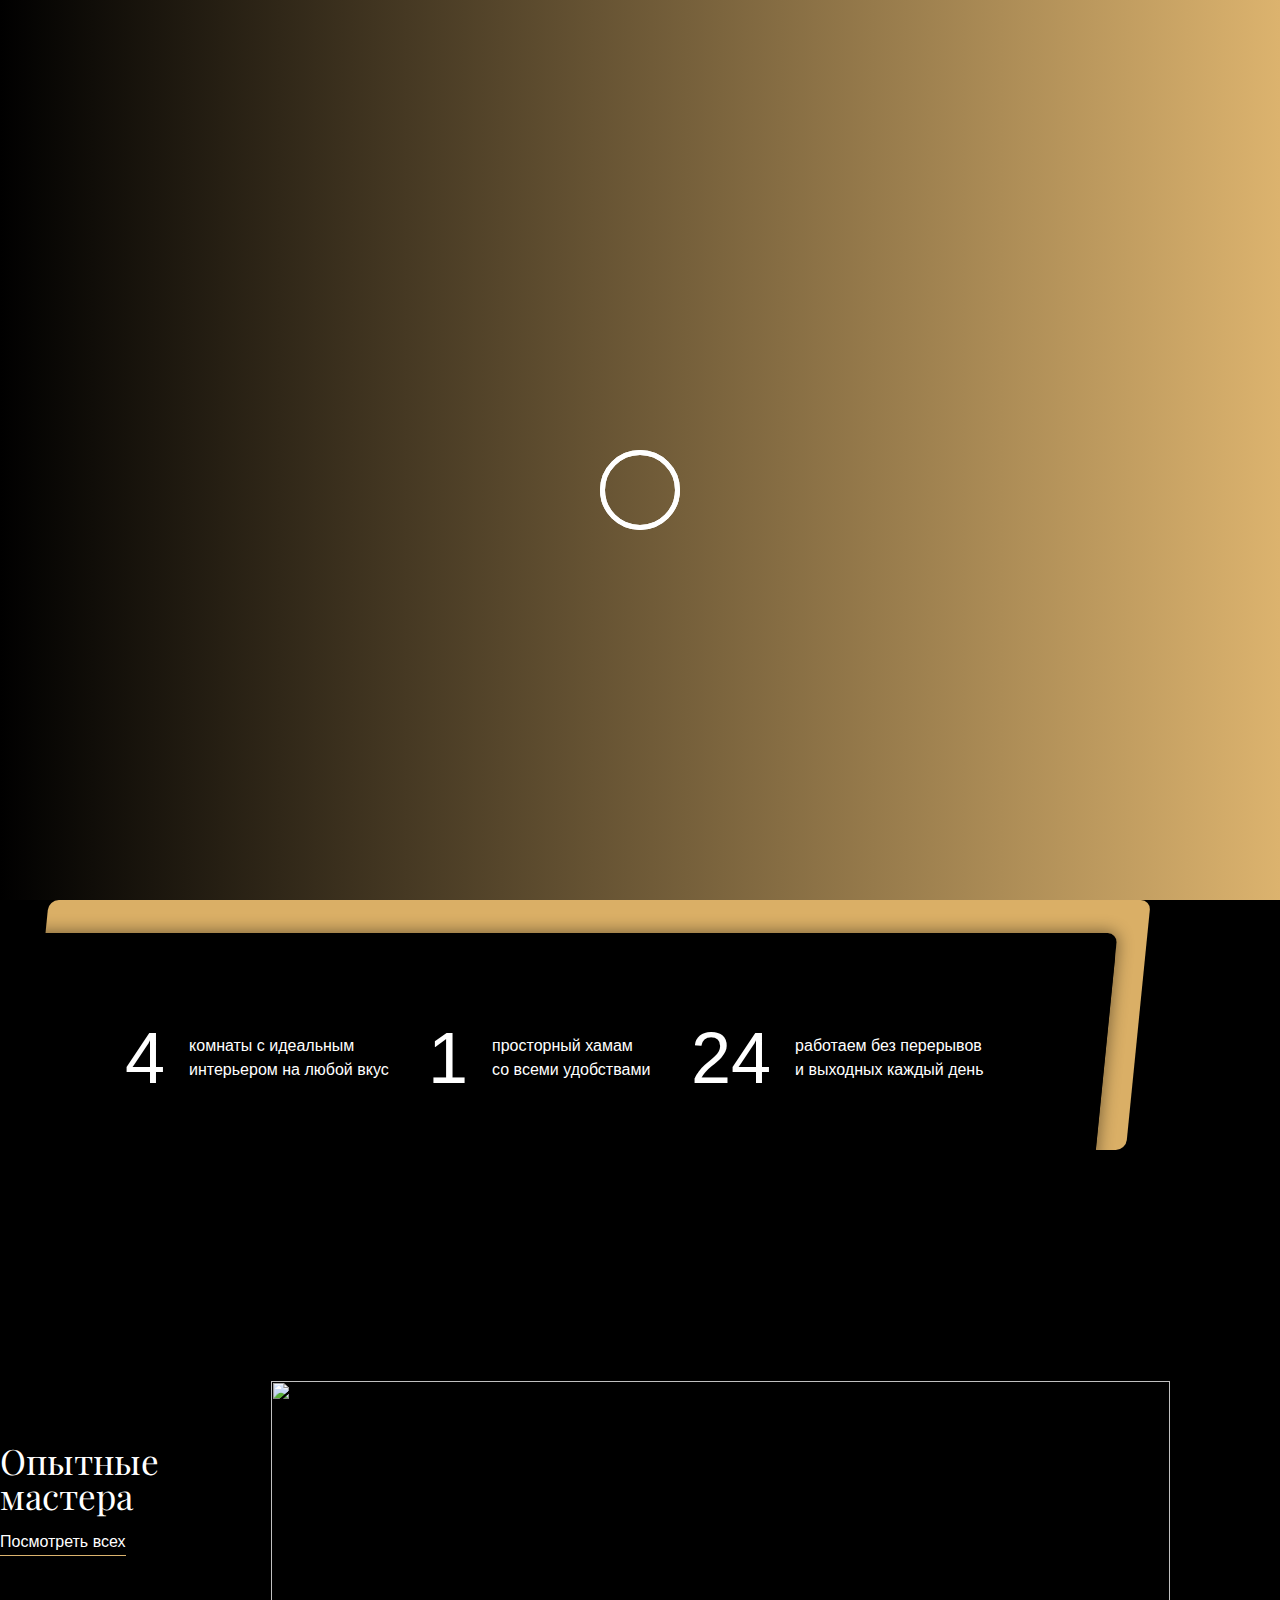
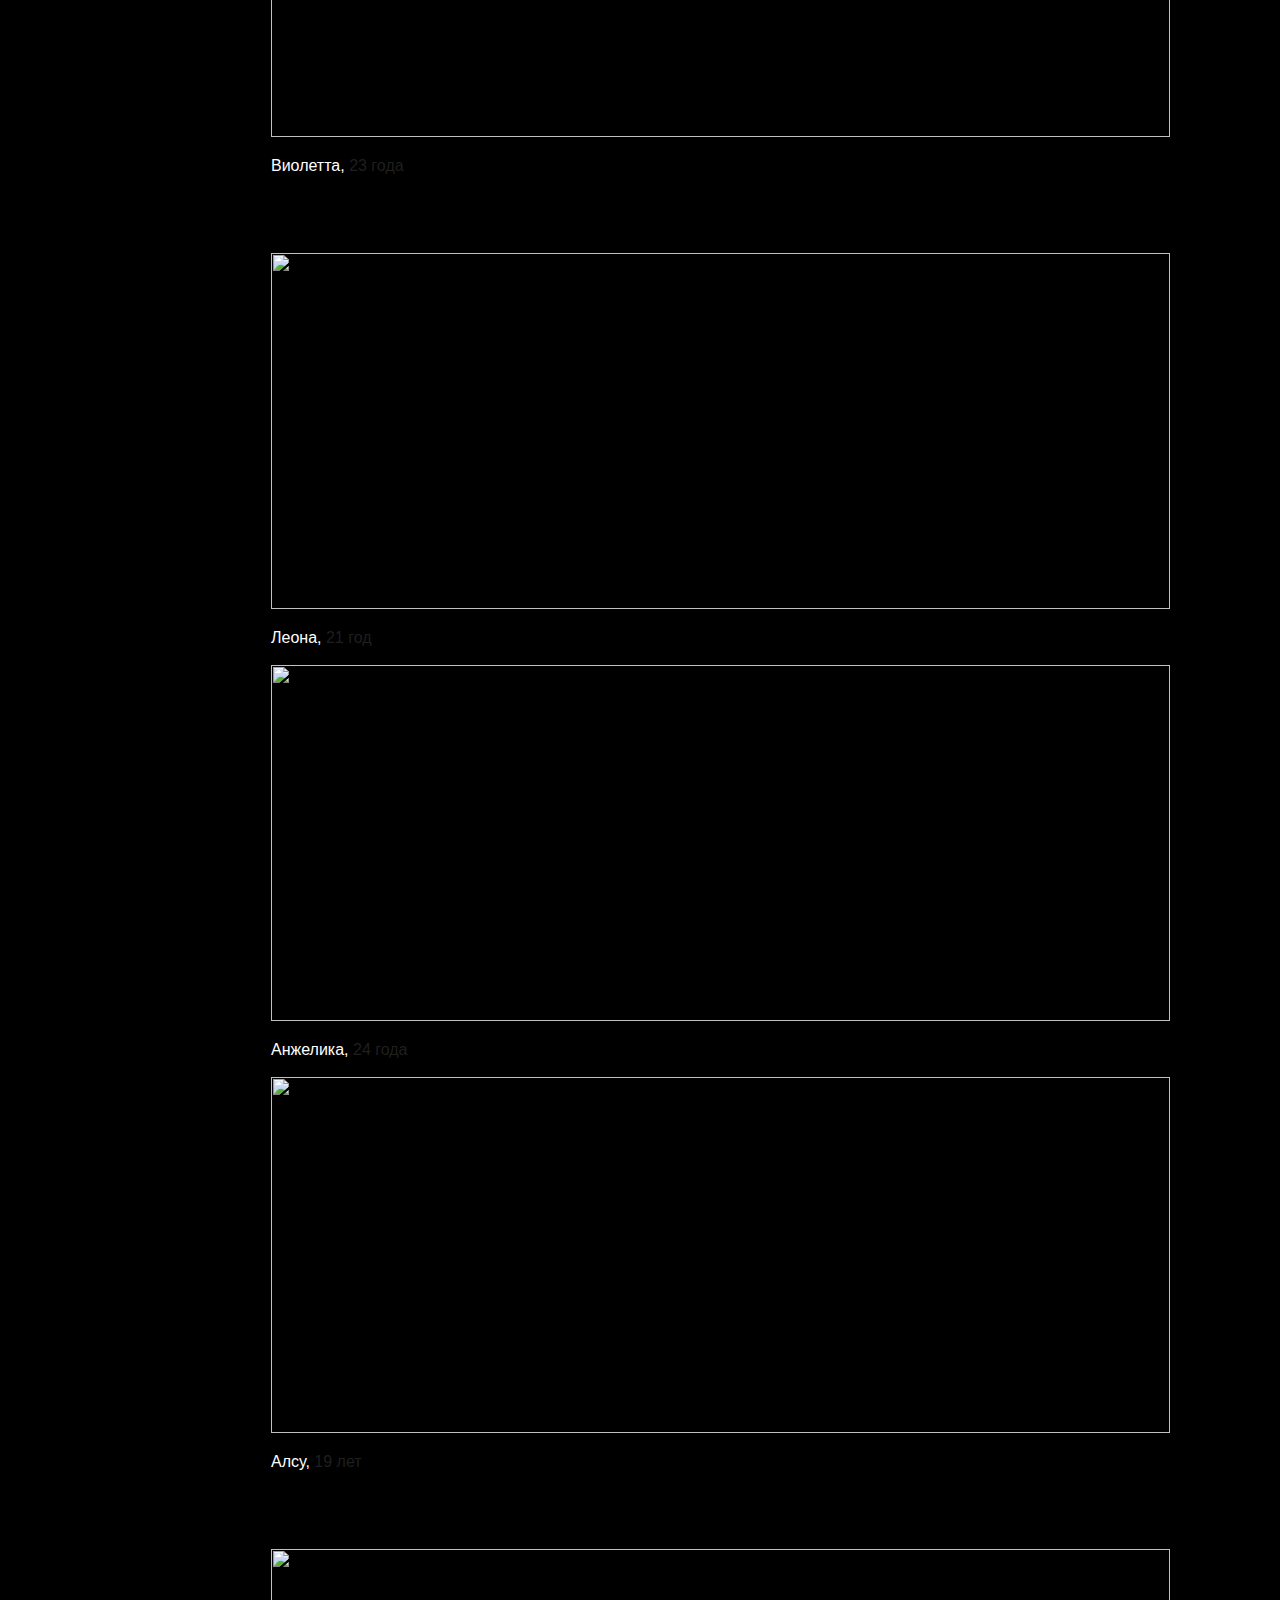
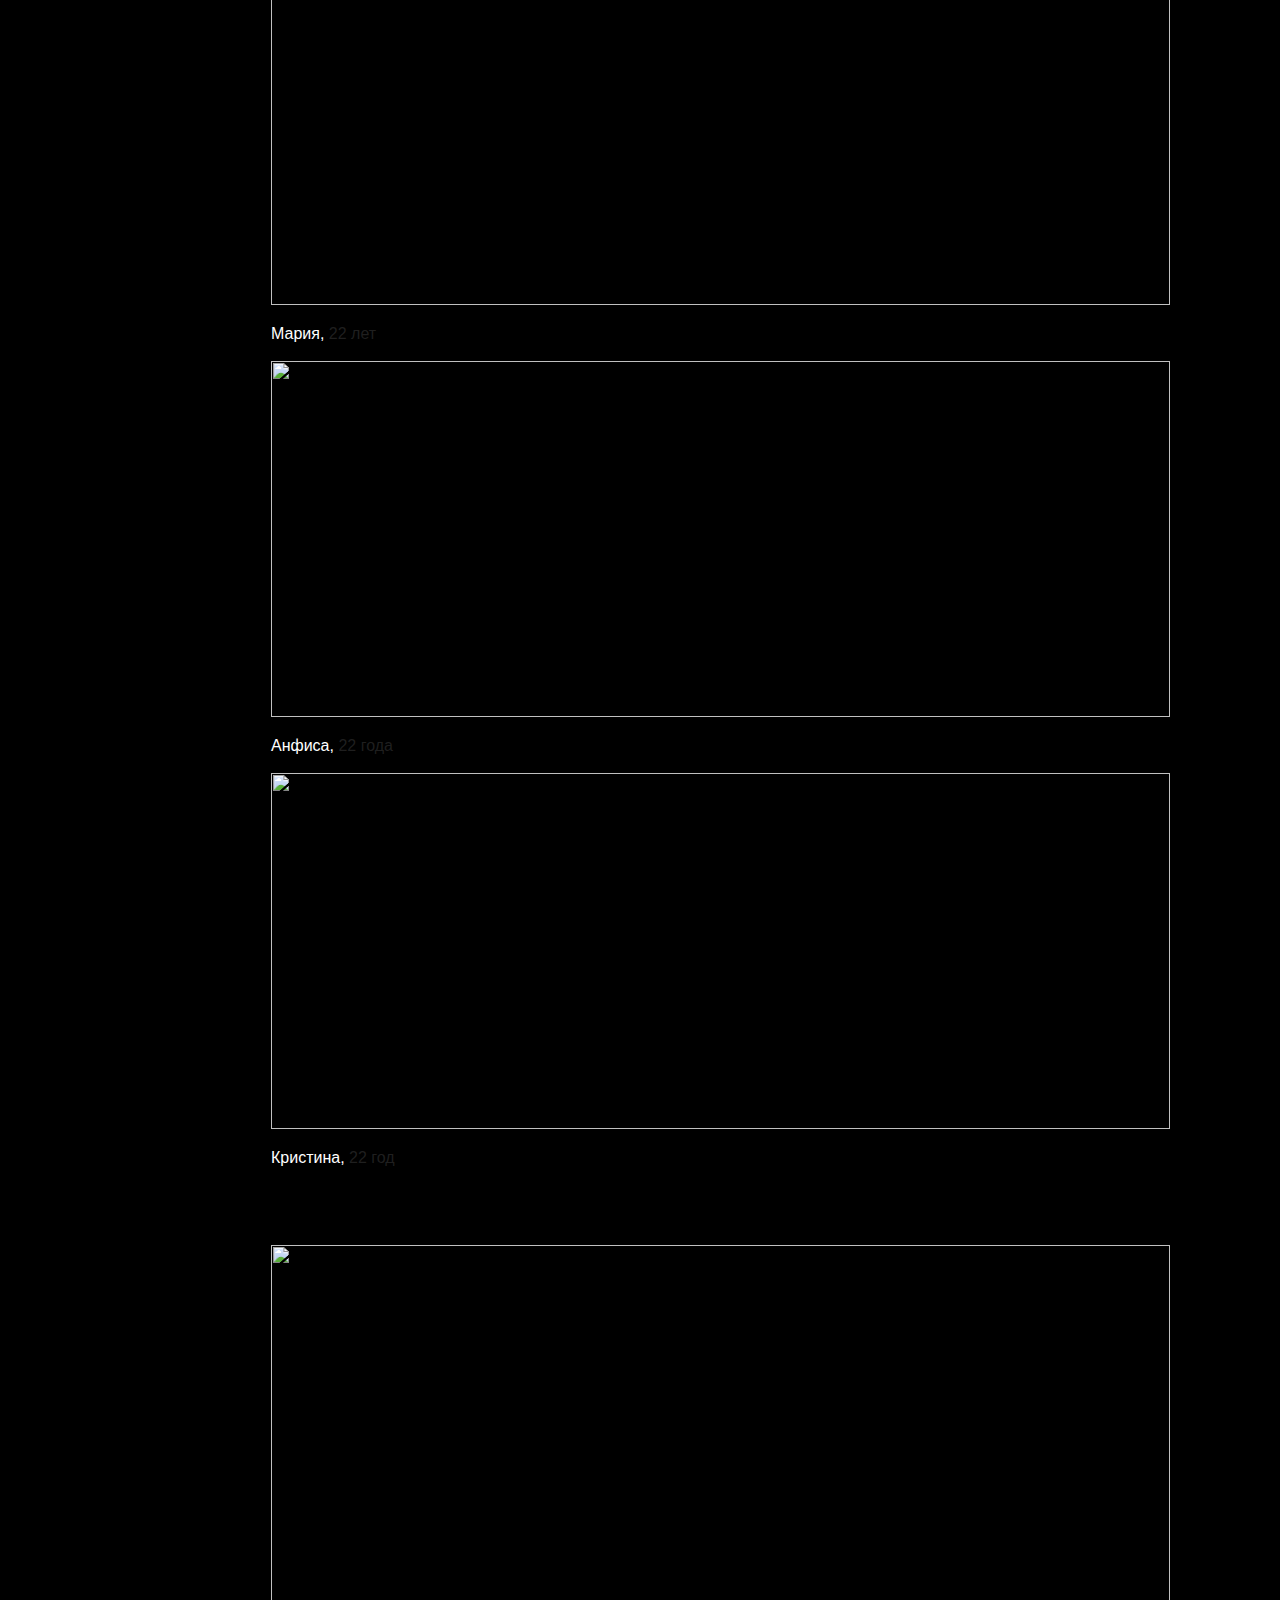
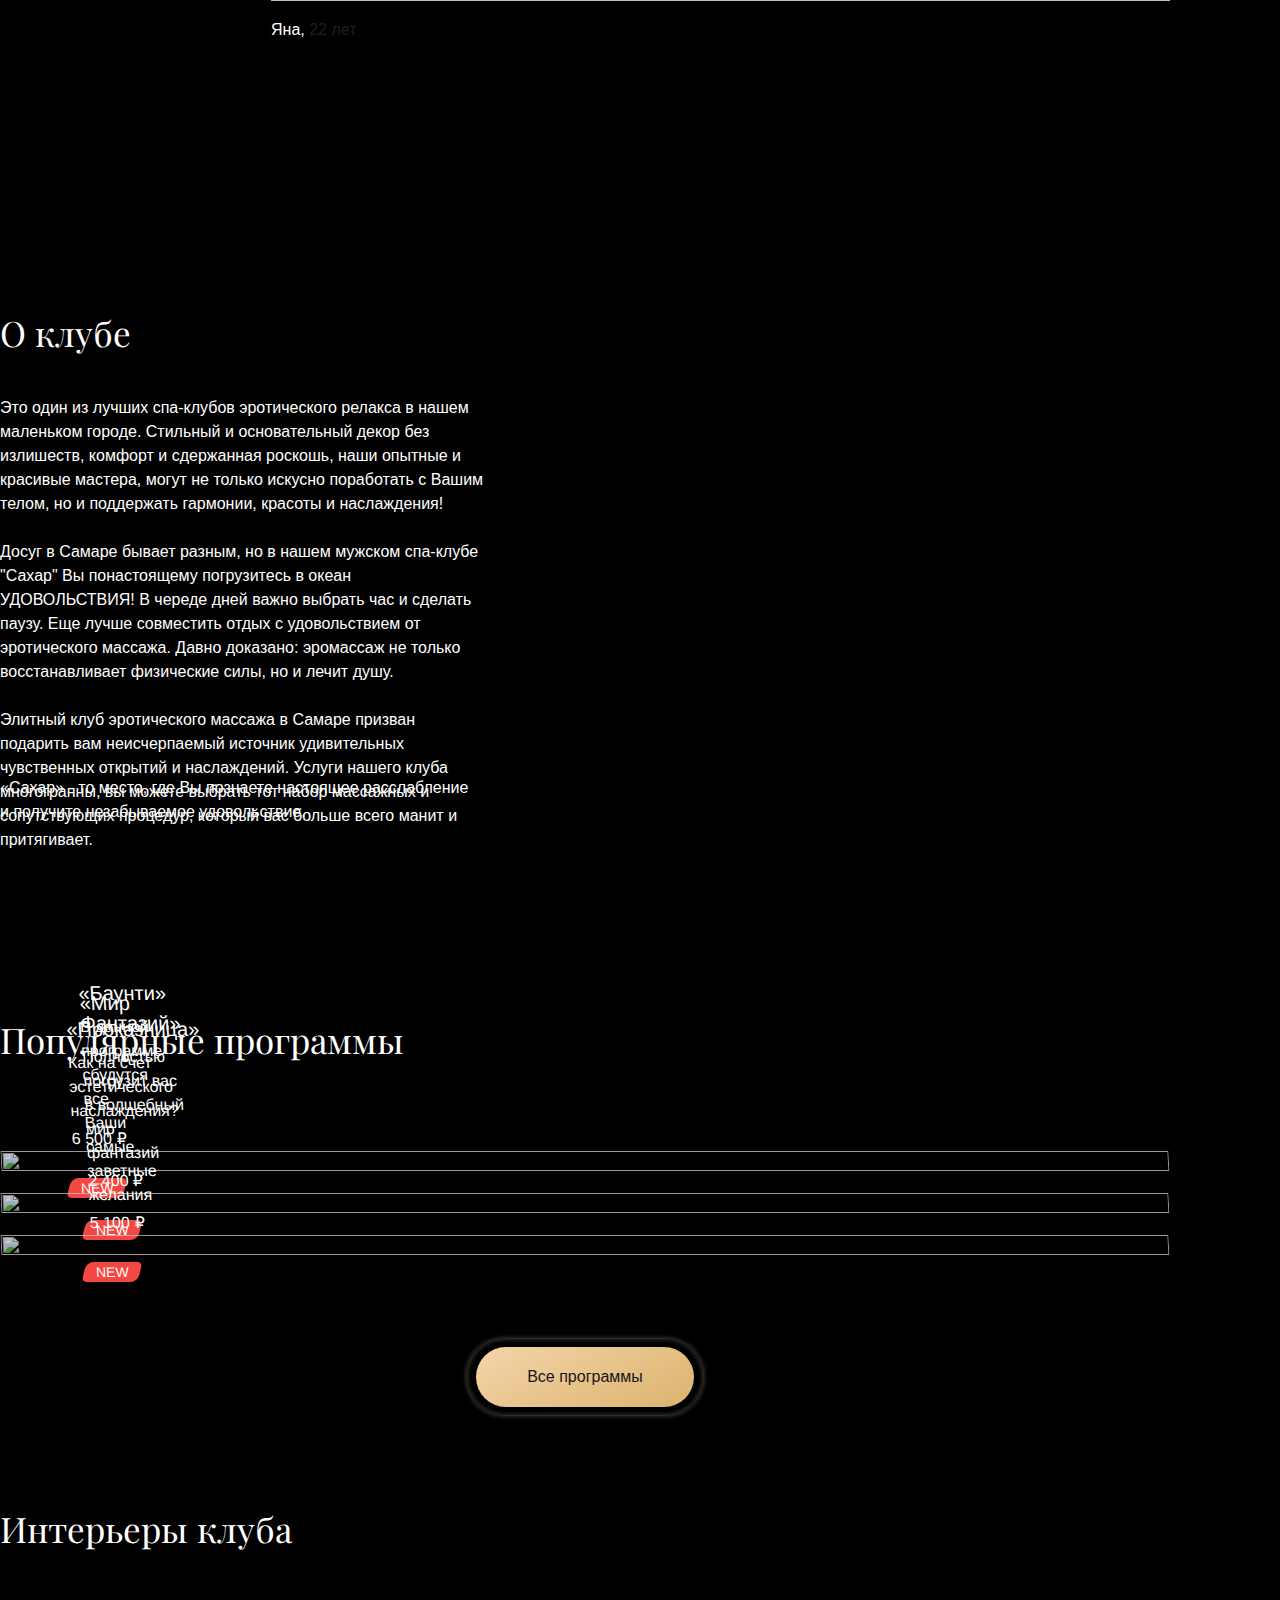
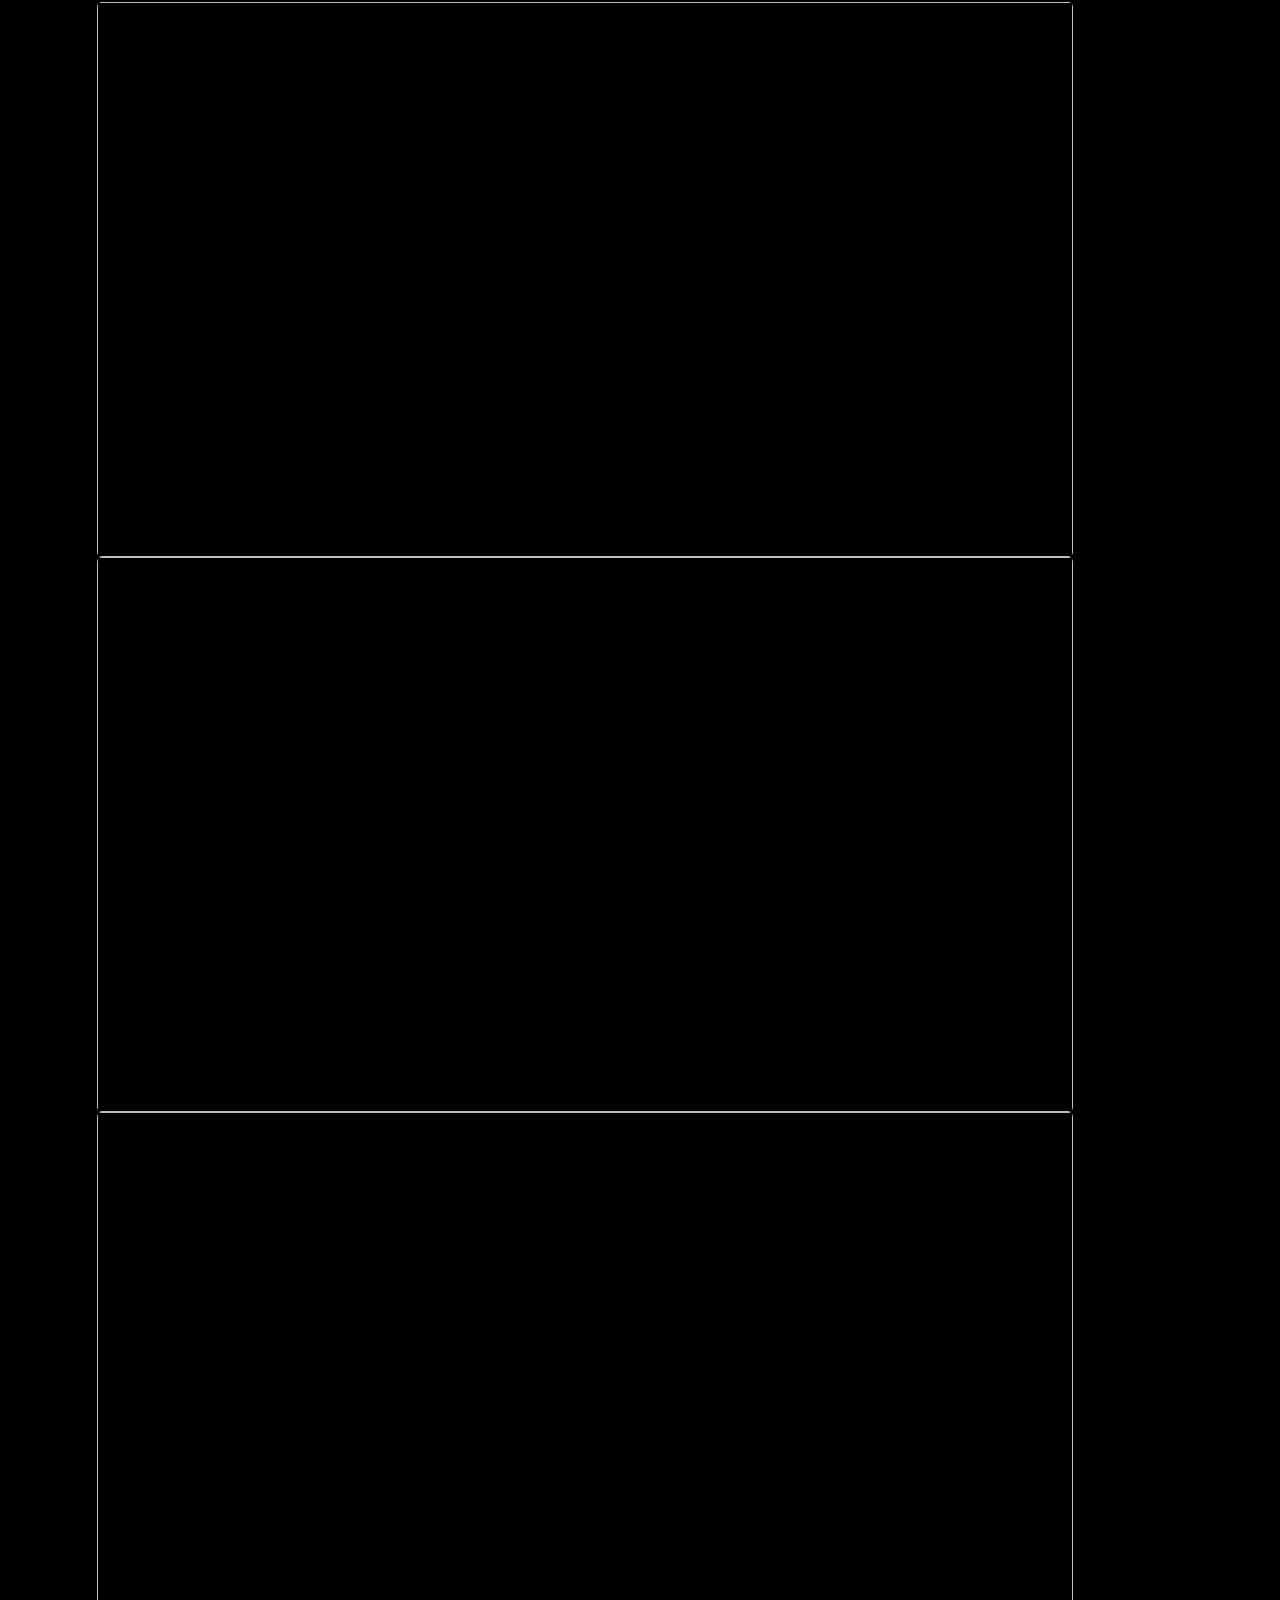
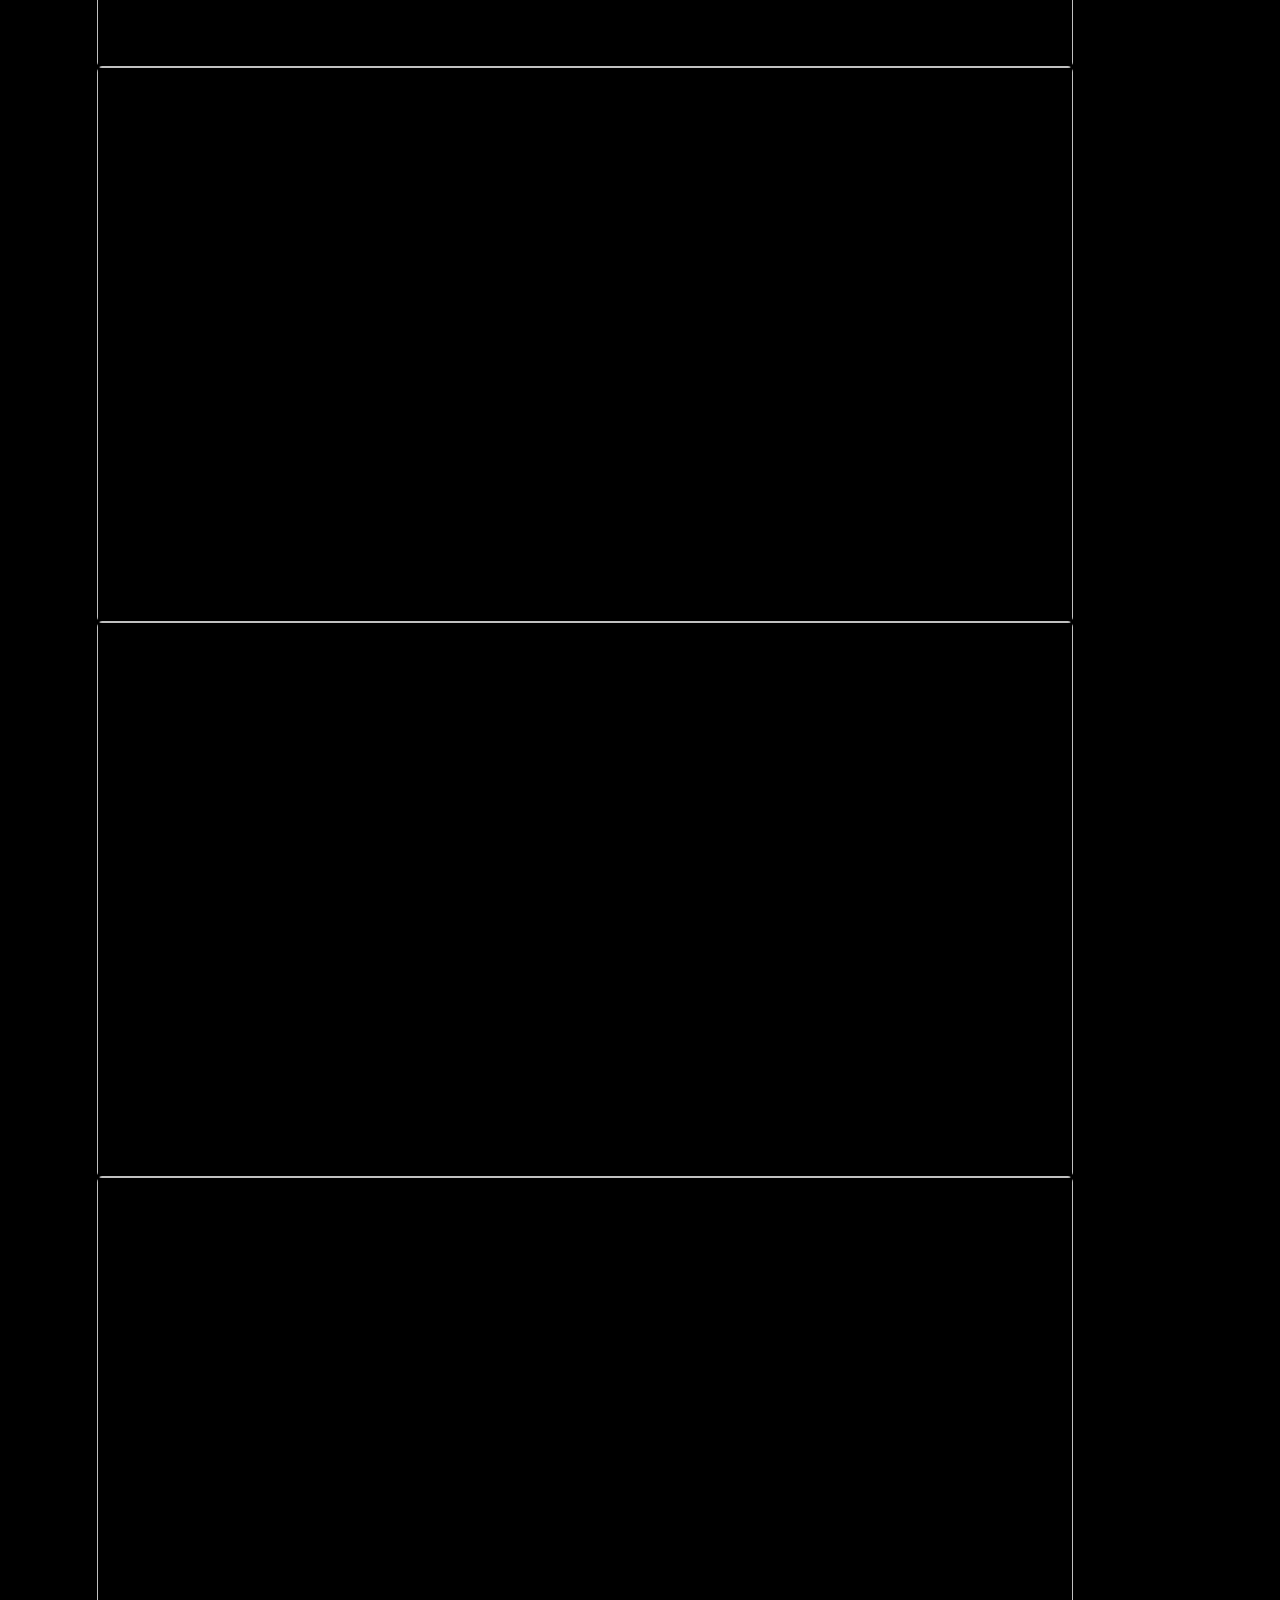
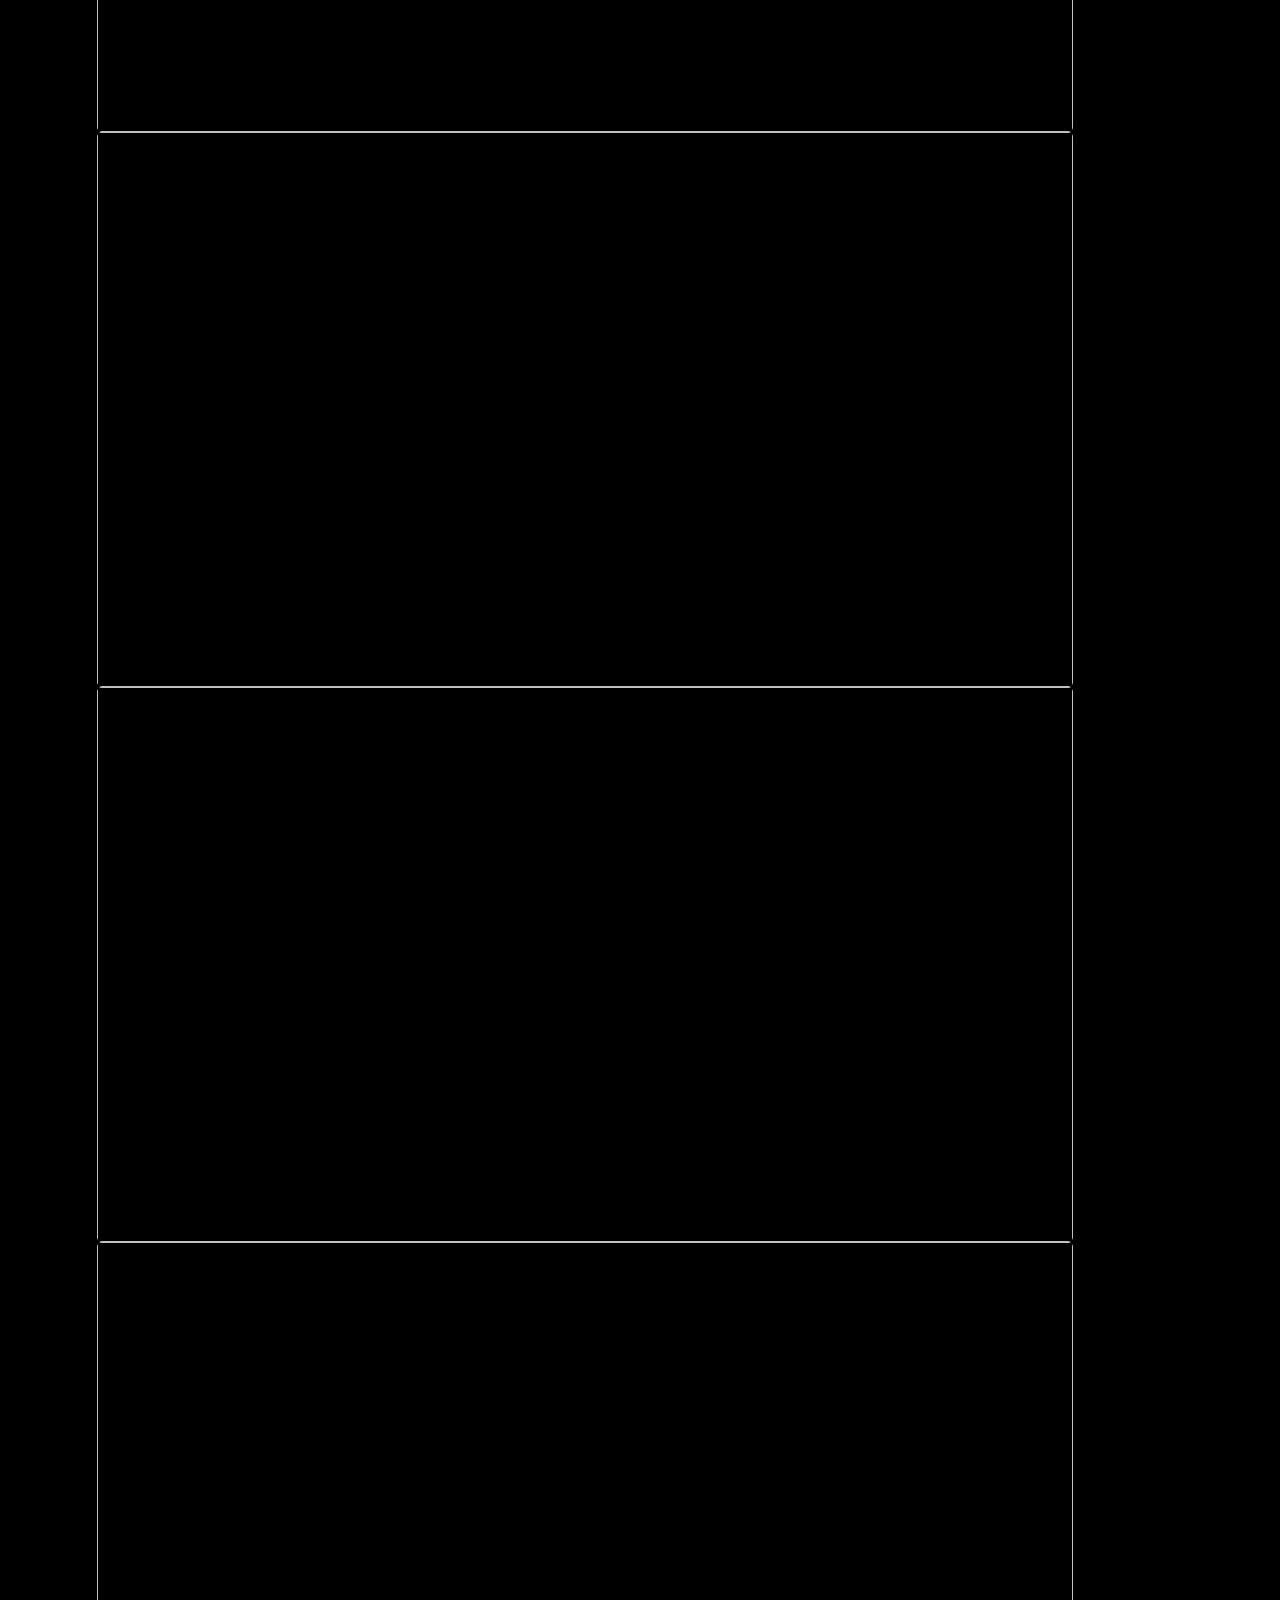
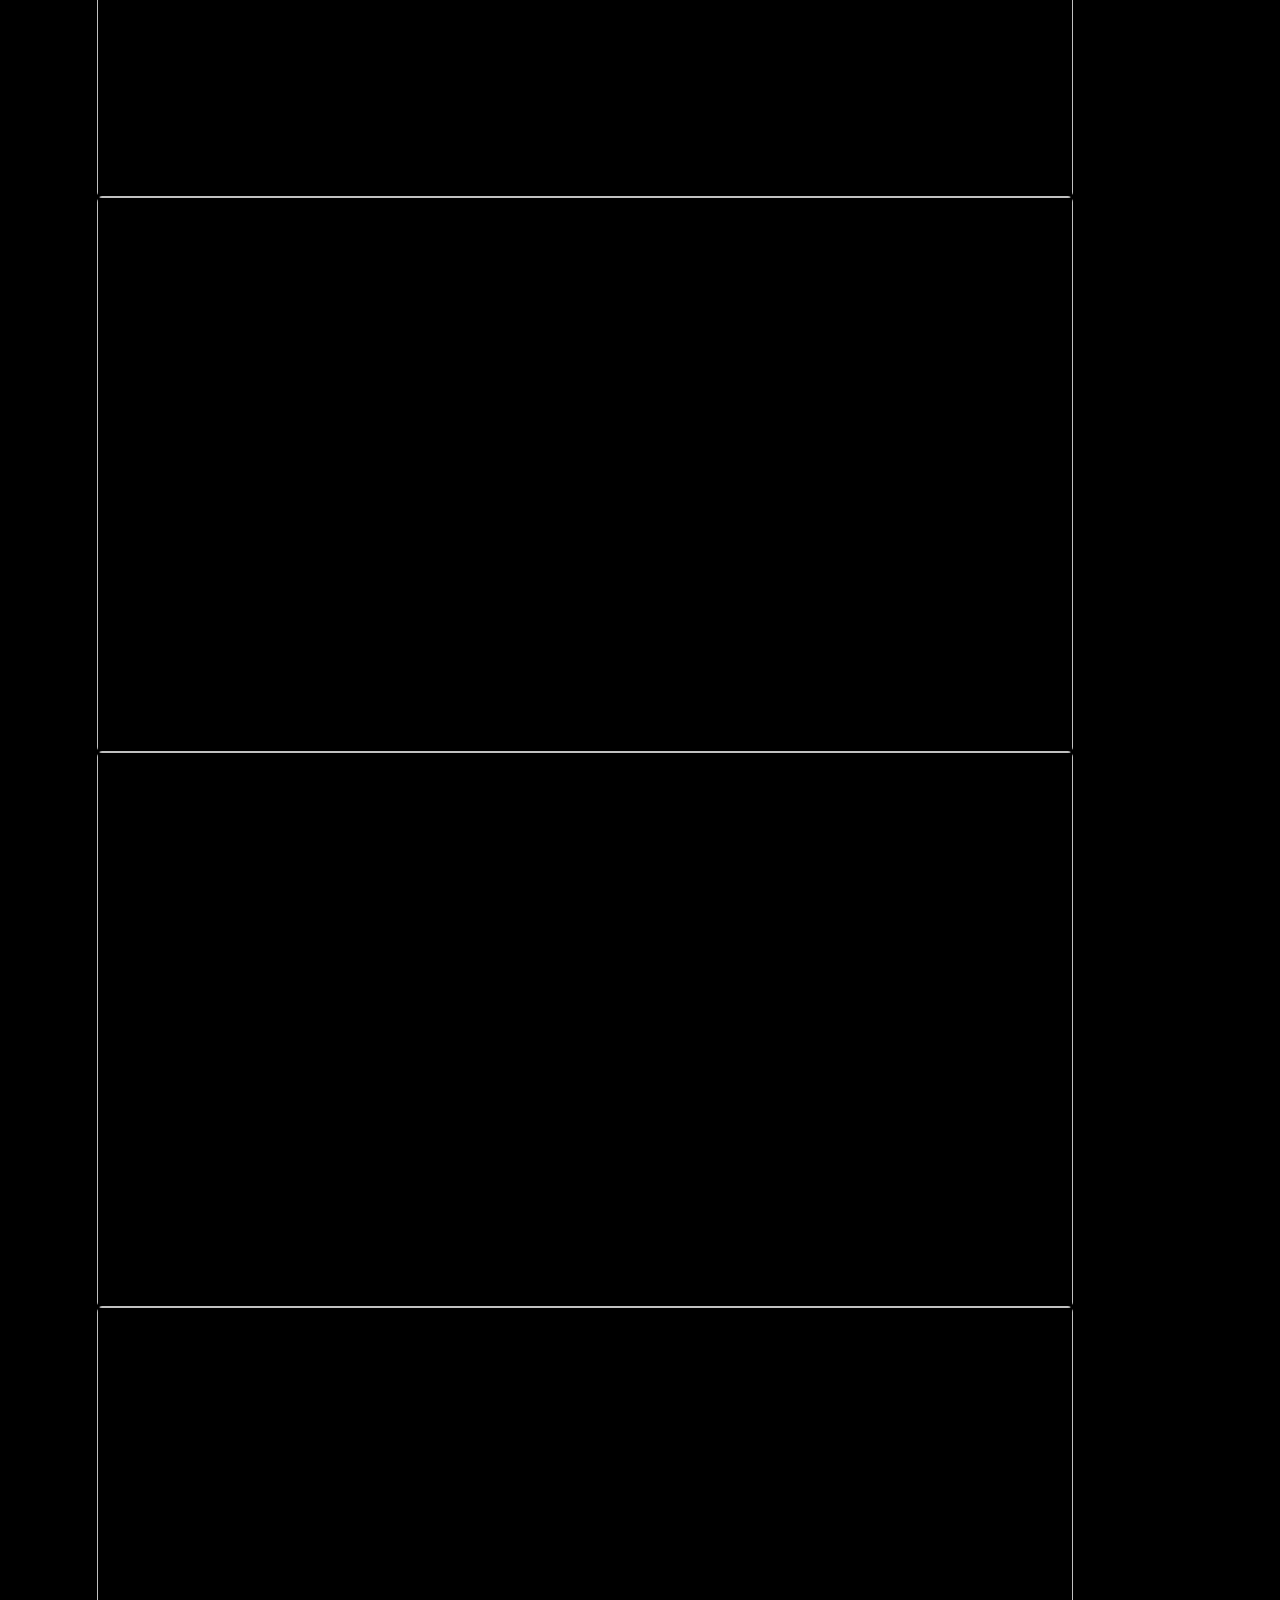
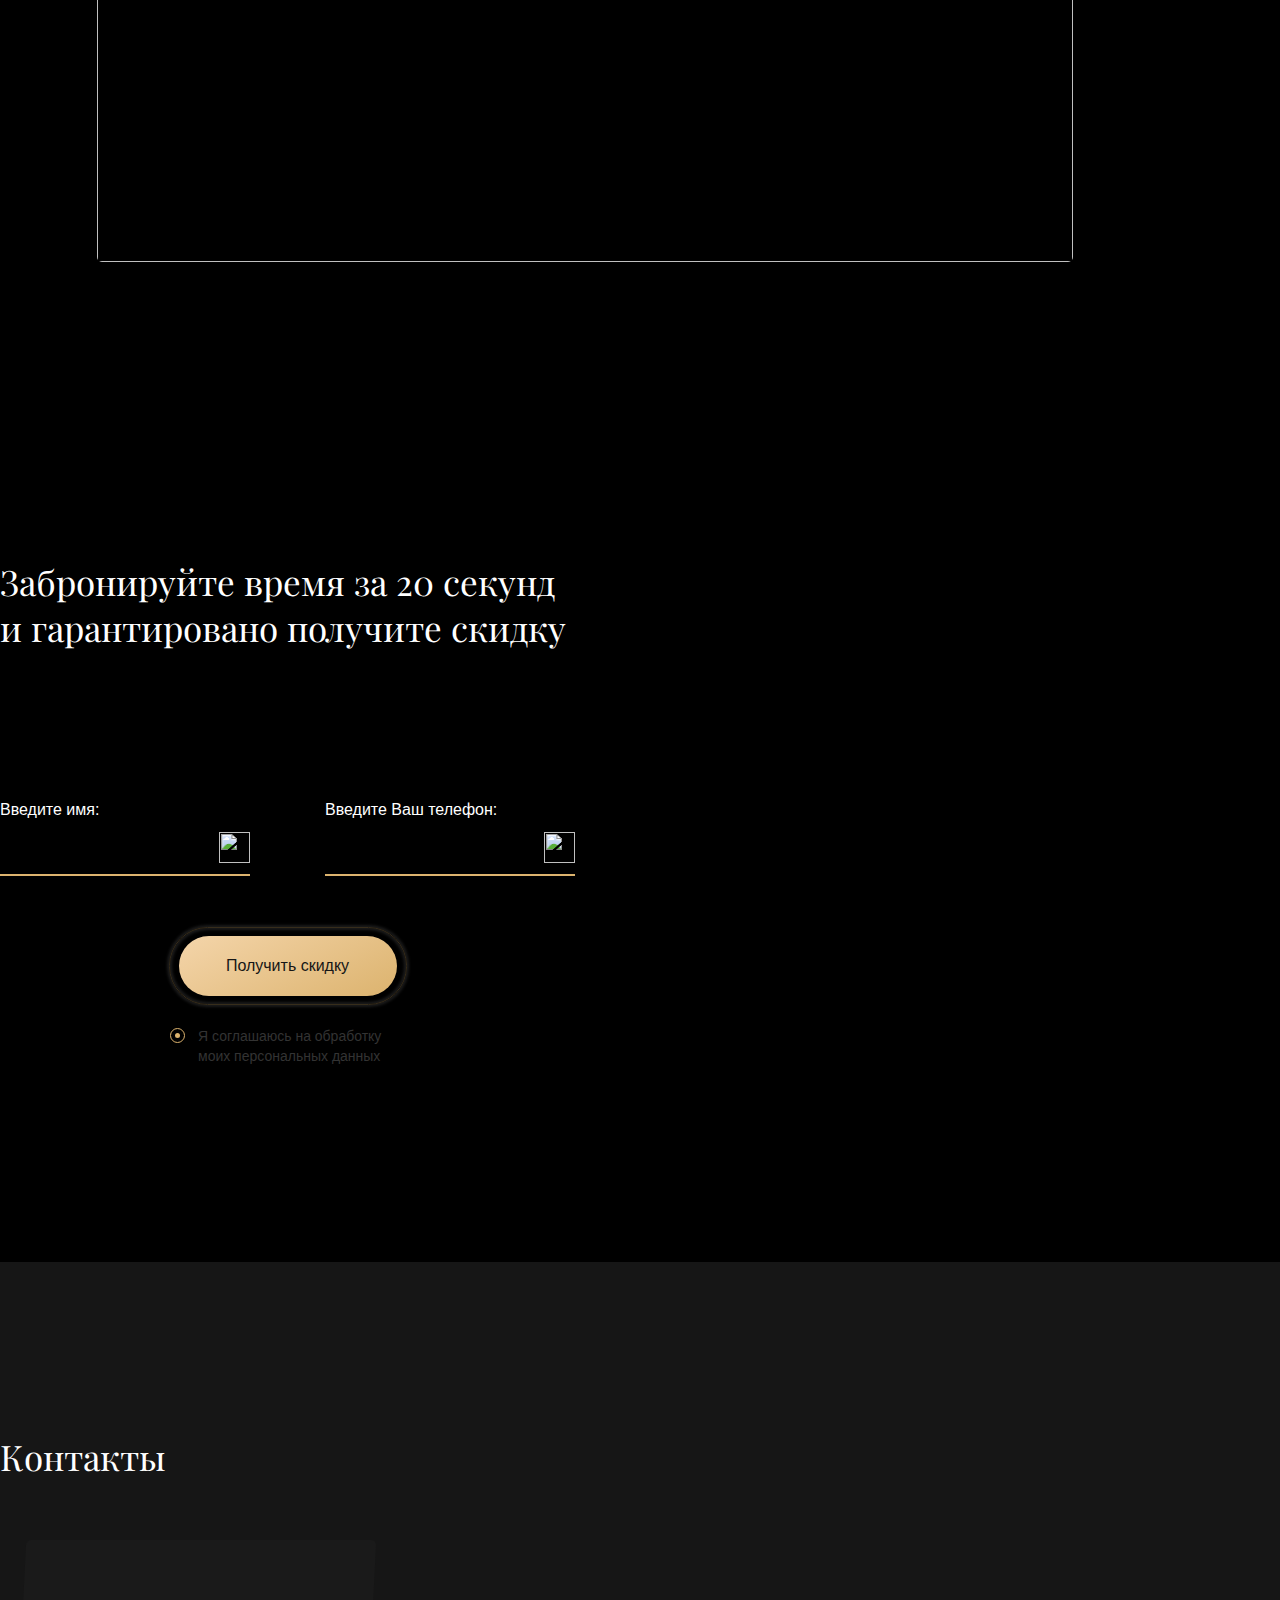
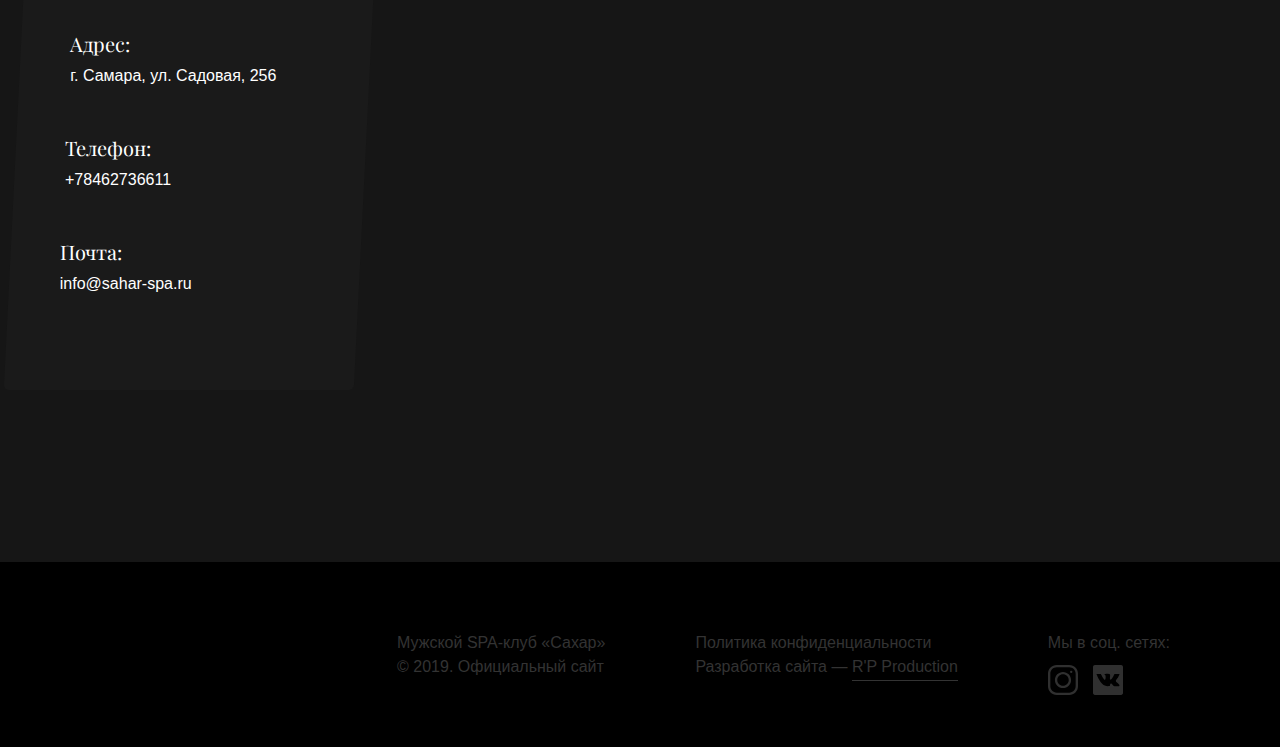
==== commit 6a6414d1: "added mail.php file" ====
--- a/index.html
+++ b/index.html
@@ -456,12 +456,12 @@
 							</h2>
 						</div>
 						<div class="discount-form">
-							<form action="/">
+							<form>
 								<div class="field">
 									<div class="field-line">
 										<div class="field-label">Введите имя:</div>
 										<div class="input">
-											<input type="text" name="name" autocomplete="off">
+											<input type="text" name="name" autocomplete="off" required>
 											<span>
 												<img src="img/icons/user.png">
 											</span>
@@ -470,7 +470,7 @@
 									<div class="field-line">
 										<div class="field-label">Введите Ваш телефон:</div>
 										<div class="input">
-											<input type="tel" name="phone" autocomplete="off">
+											<input type="tel" name="phone" autocomplete="off" required>
 											<span>
 												<img src="img/icons/phone.png">
 											</span>
@@ -544,7 +544,7 @@
 						</div>
 						<div class="foot-privacy">
 							Политика конфиденциальности<br>
-							Разработка сайта — <a href="/">Дыбенко</a>
+							Разработка сайта — <a href="/">R'P Production</a>
 						</div>
 						<div class="foot-socials">
 							<div class="foot-socials-label">Мы в соц. сетях:</div>
@@ -579,9 +579,9 @@
 				в течение 15 минут
 			</div>
 			<div class="popup-call-form">
-				<form action="/">
-					<input type="text" placeholder="Ваше имя">
-					<input type="tel" placeholder="+7 (999) 999-99-99">
+				<form>
+					<input type="text" placeholder="Ваше имя" autocomplete="off" required>
+					<input type="tel" placeholder="+7 (999) 999-99-99" autocomplete="off" required>
 					<button type="submit" class="btn">Отправить</button>
 				</form>
 			</div>
@@ -669,5 +669,18 @@
 
 	<script src="https://api-maps.yandex.ru/2.1/?lang=ru_RU" type="text/javascript"></script>
 	<script src="js/map.js"></script>
+
+	<script>
+		$('.form').submit(function() {
+			$.ajax({
+				type: 'POST',
+				url: 'mail/mail.php',
+				data: $(this).serialize()
+			}).done(function() {
+				location.reload();
+			});
+			return false;
+		});
+	</script>
 </body>
 </html>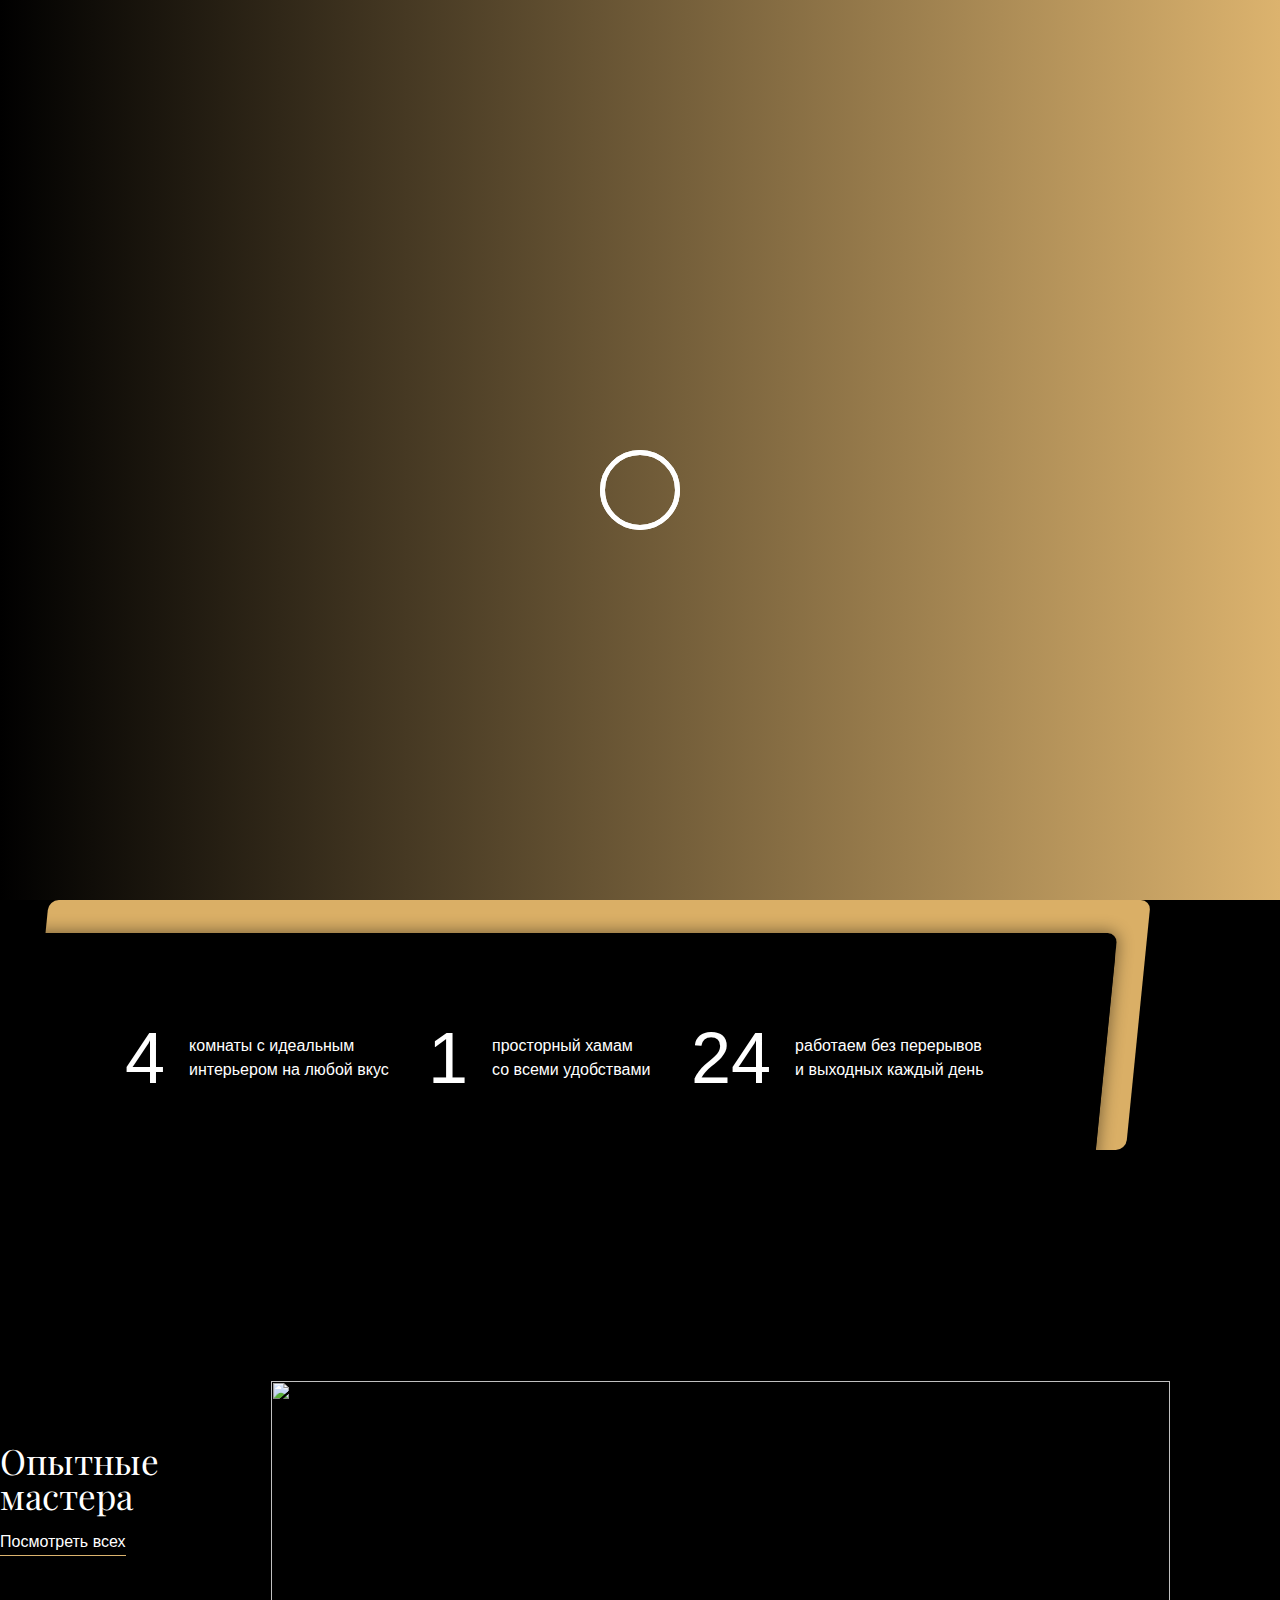
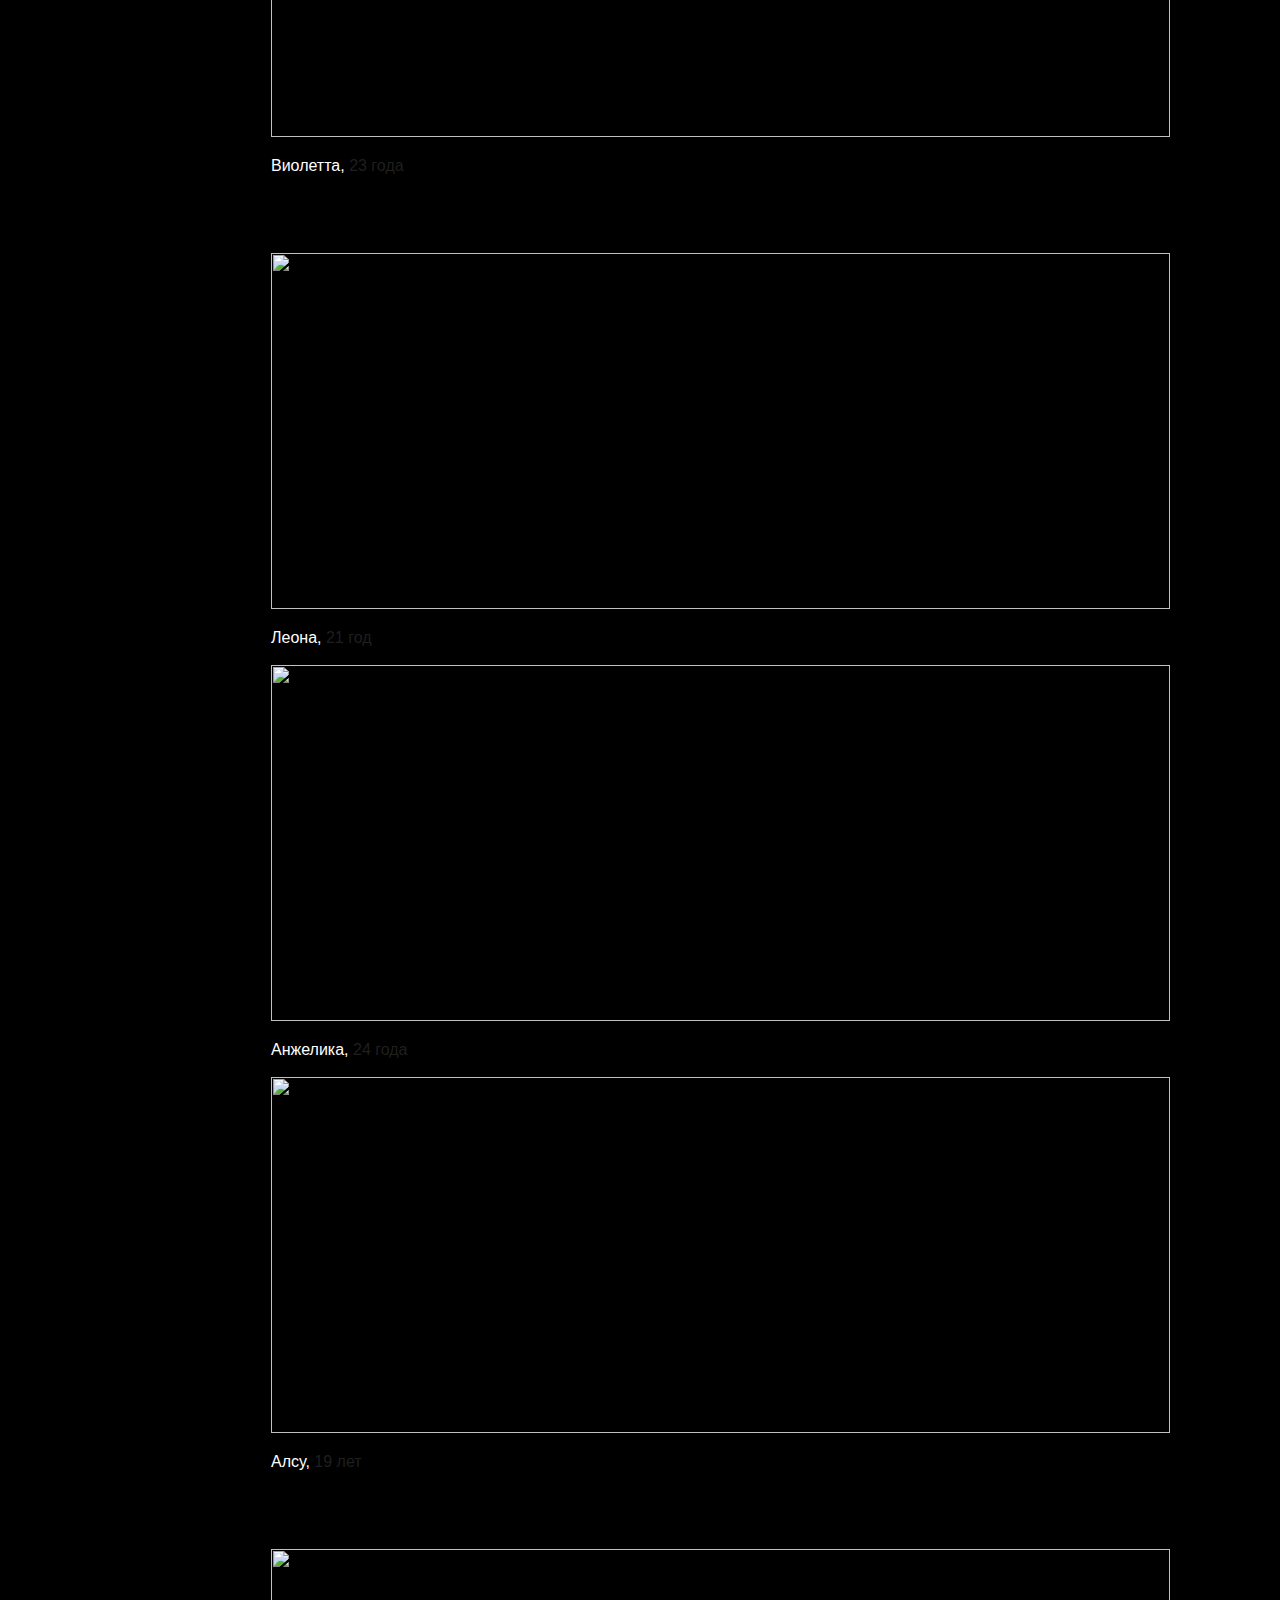
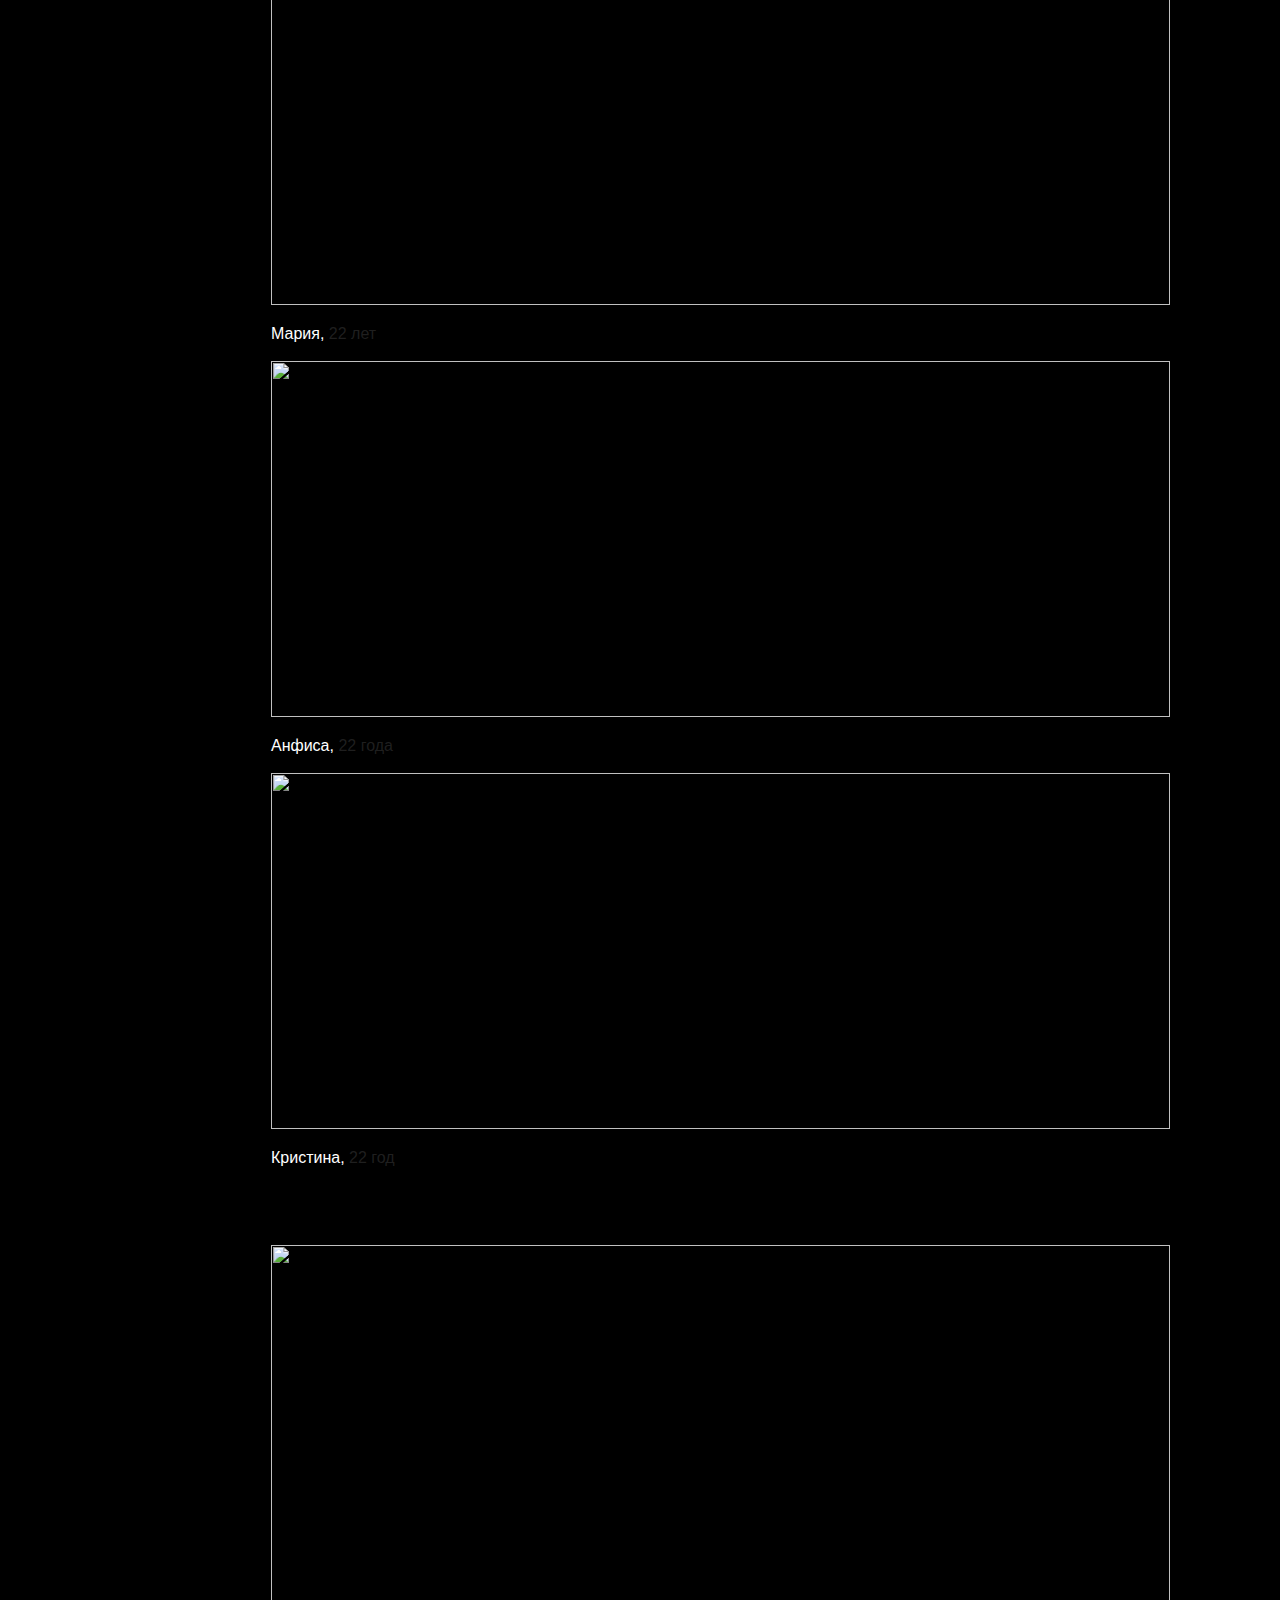
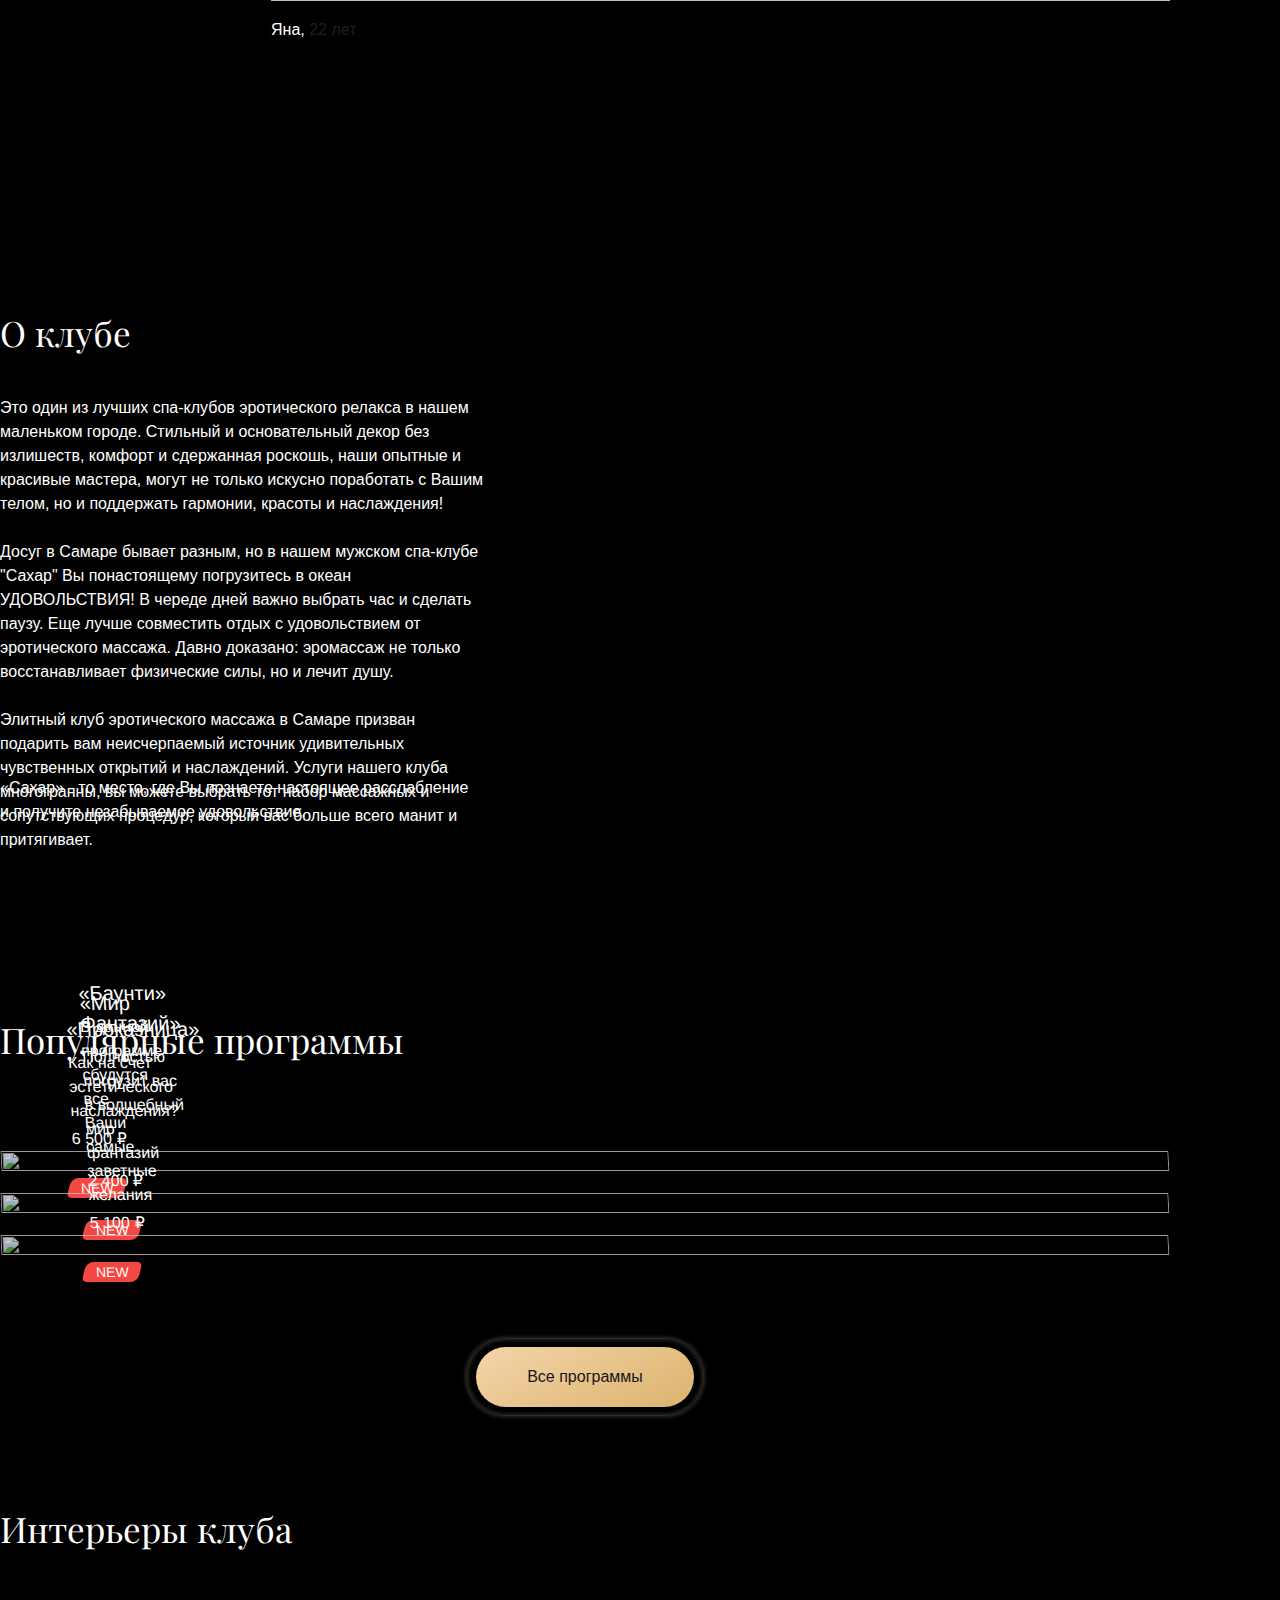
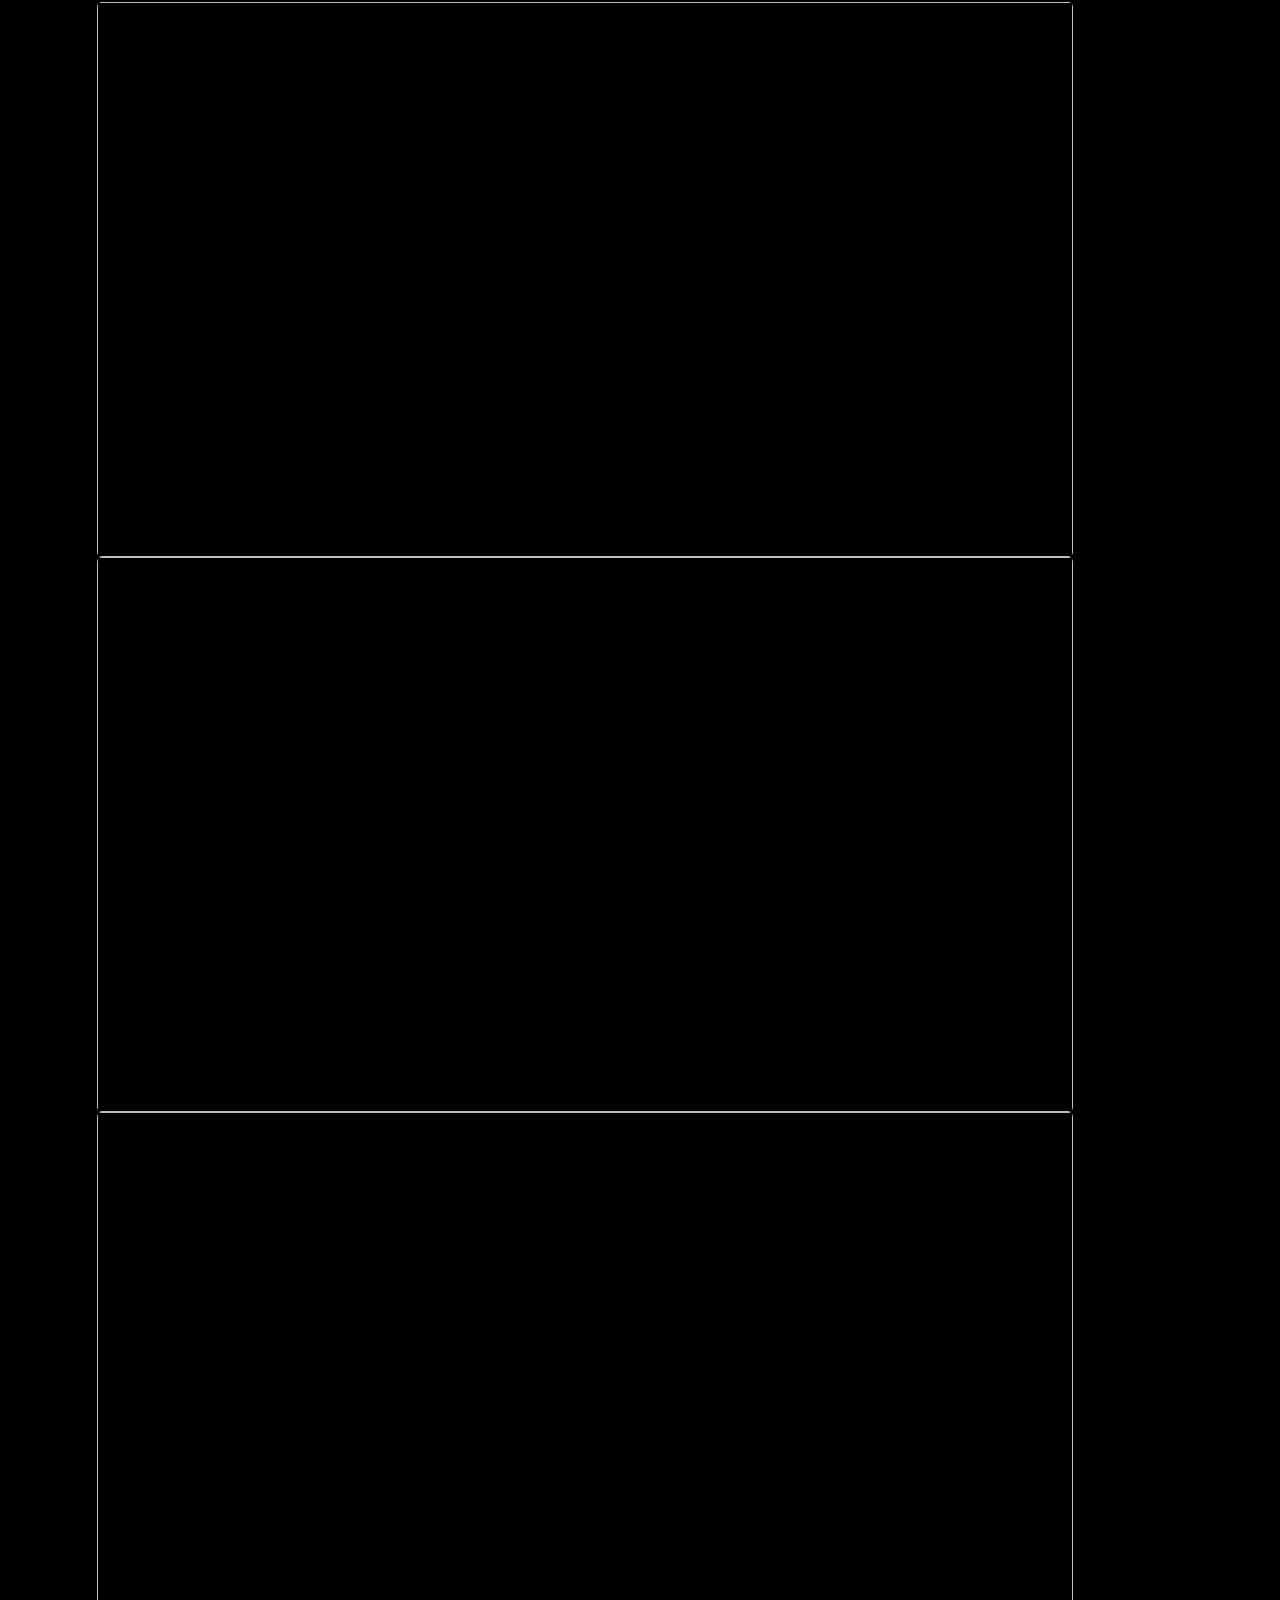
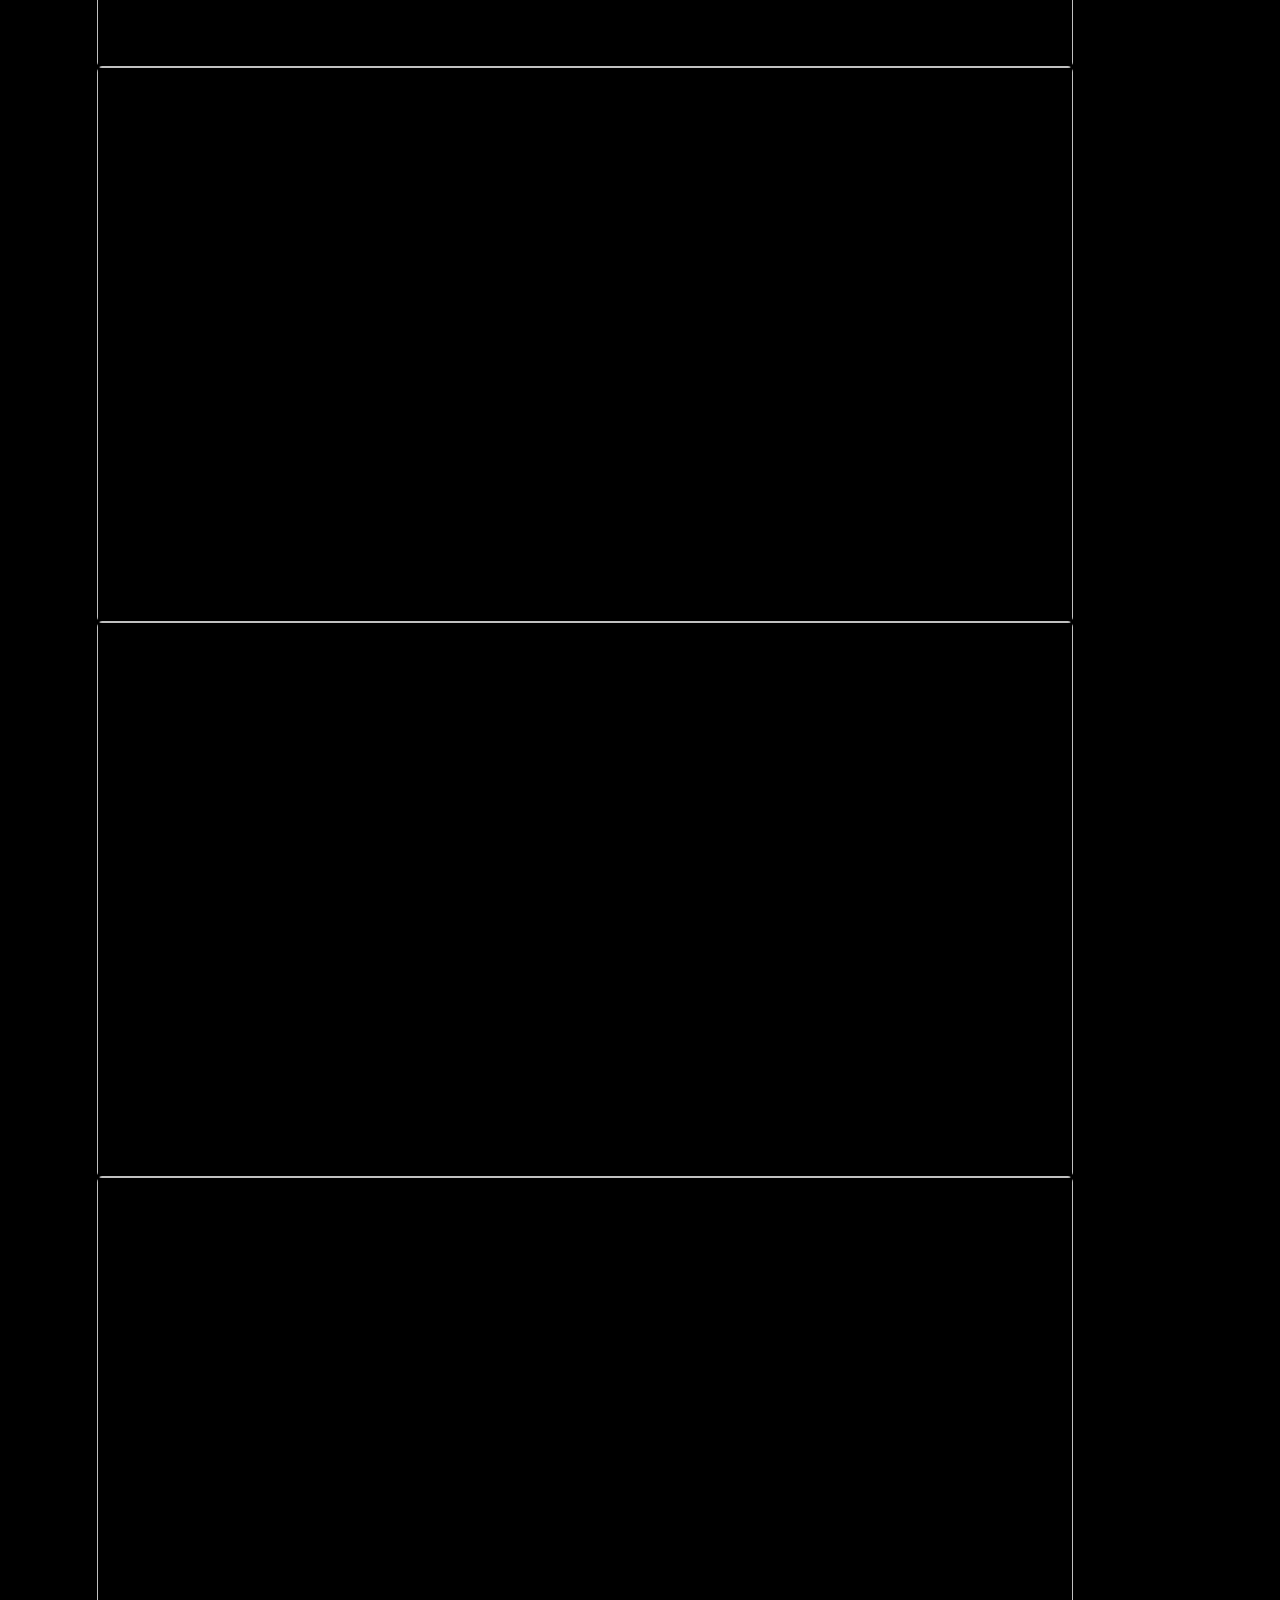
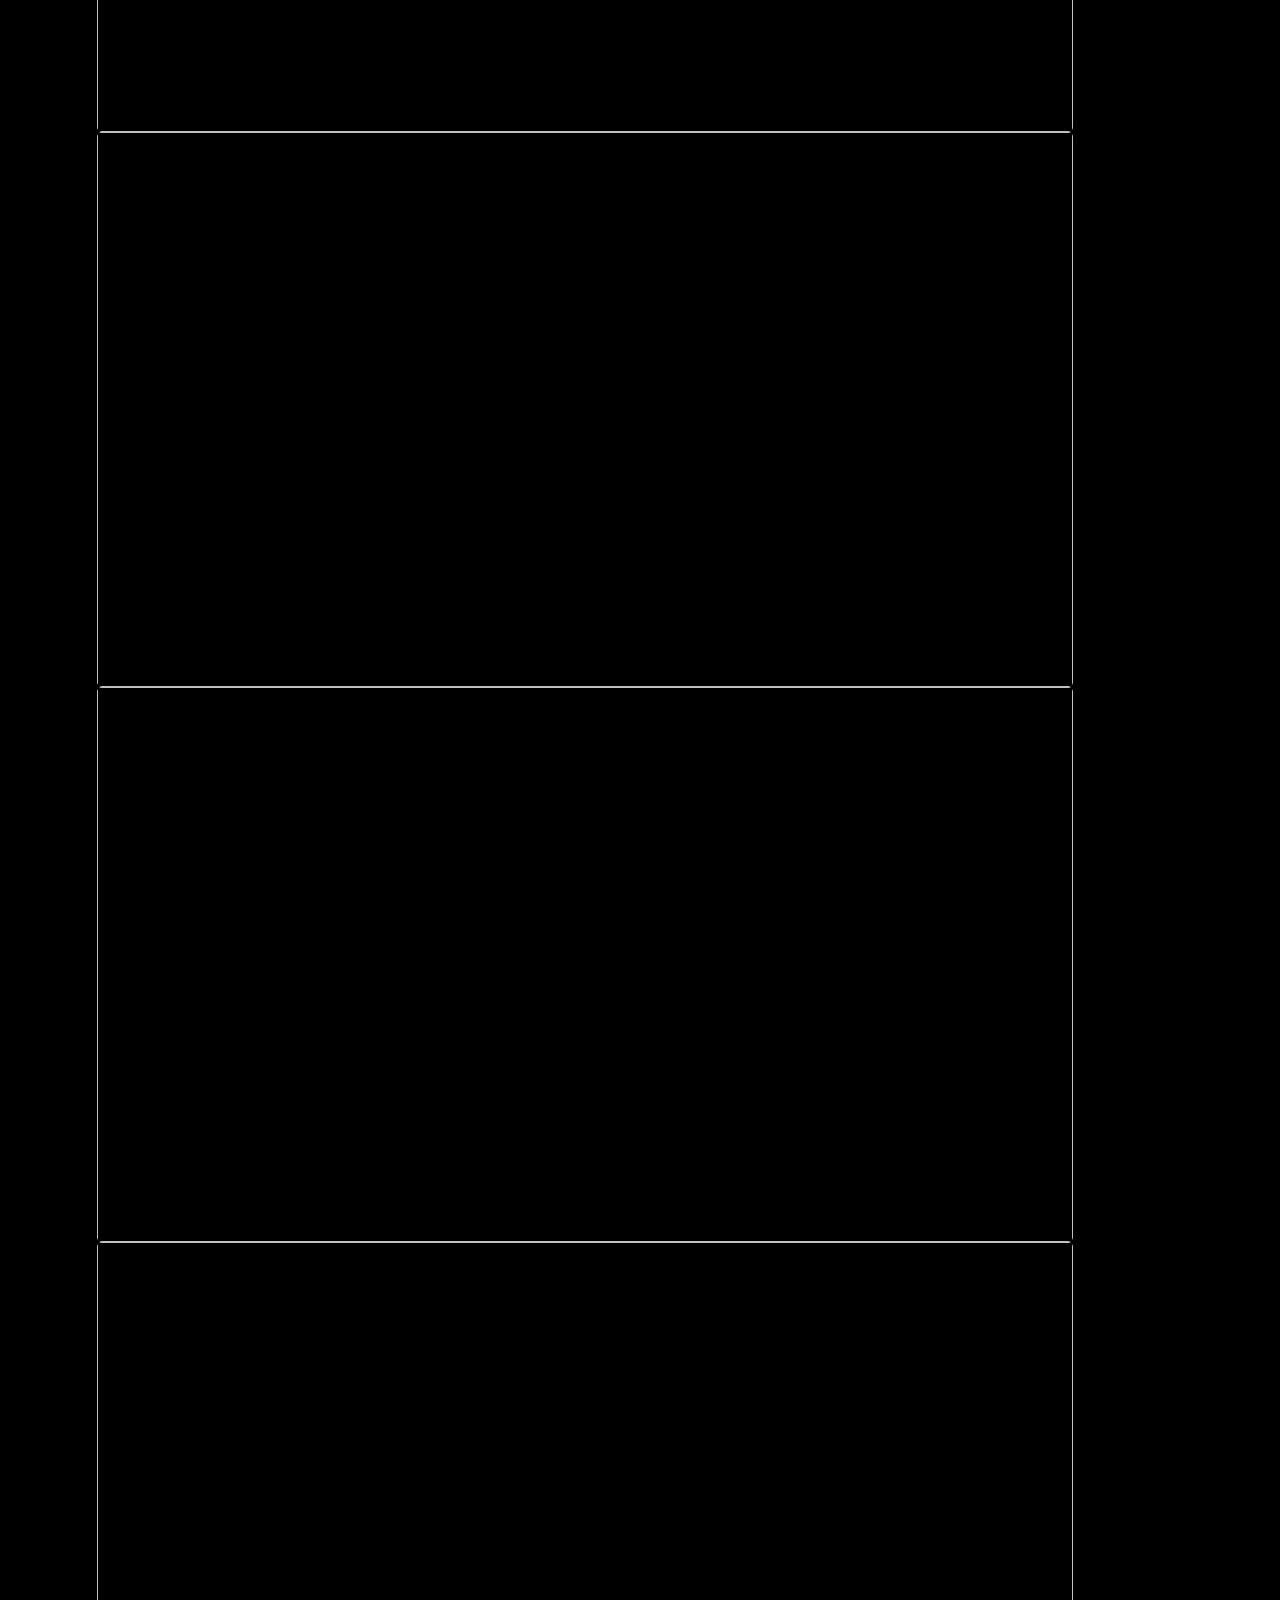
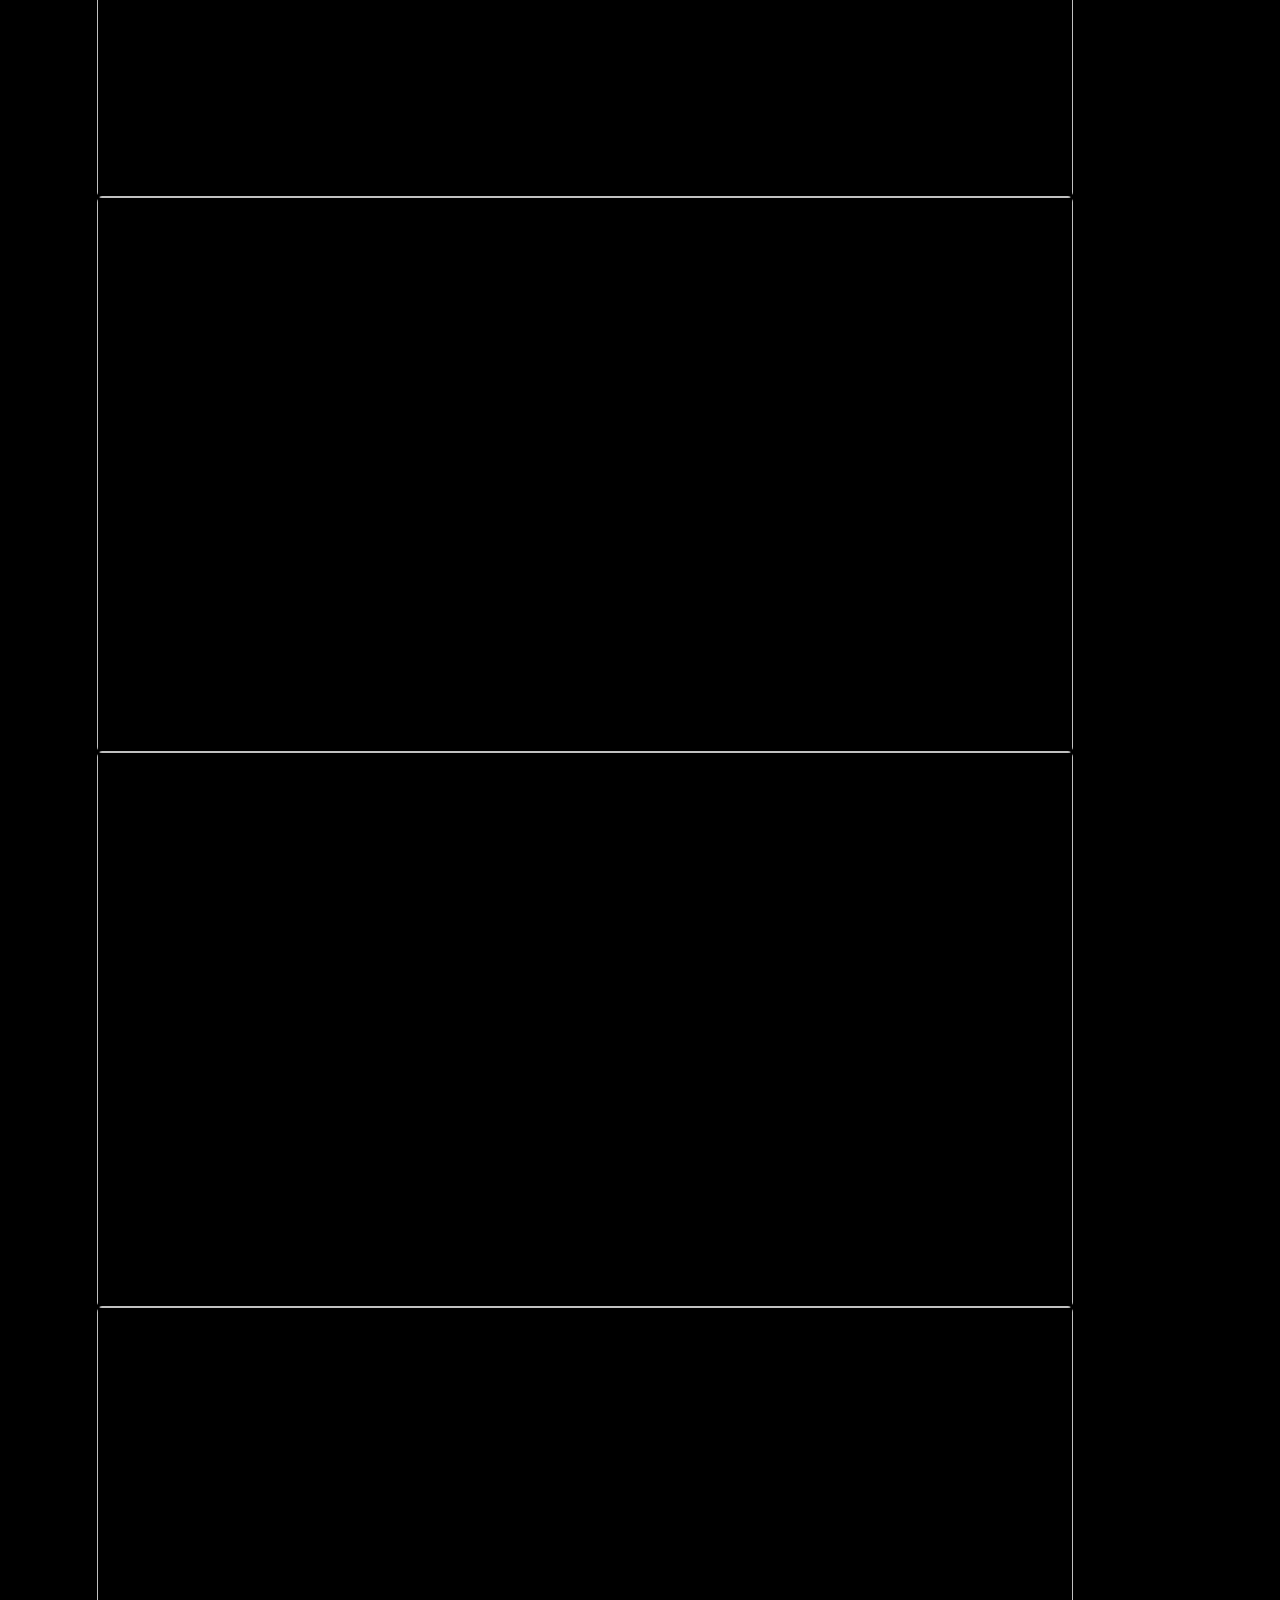
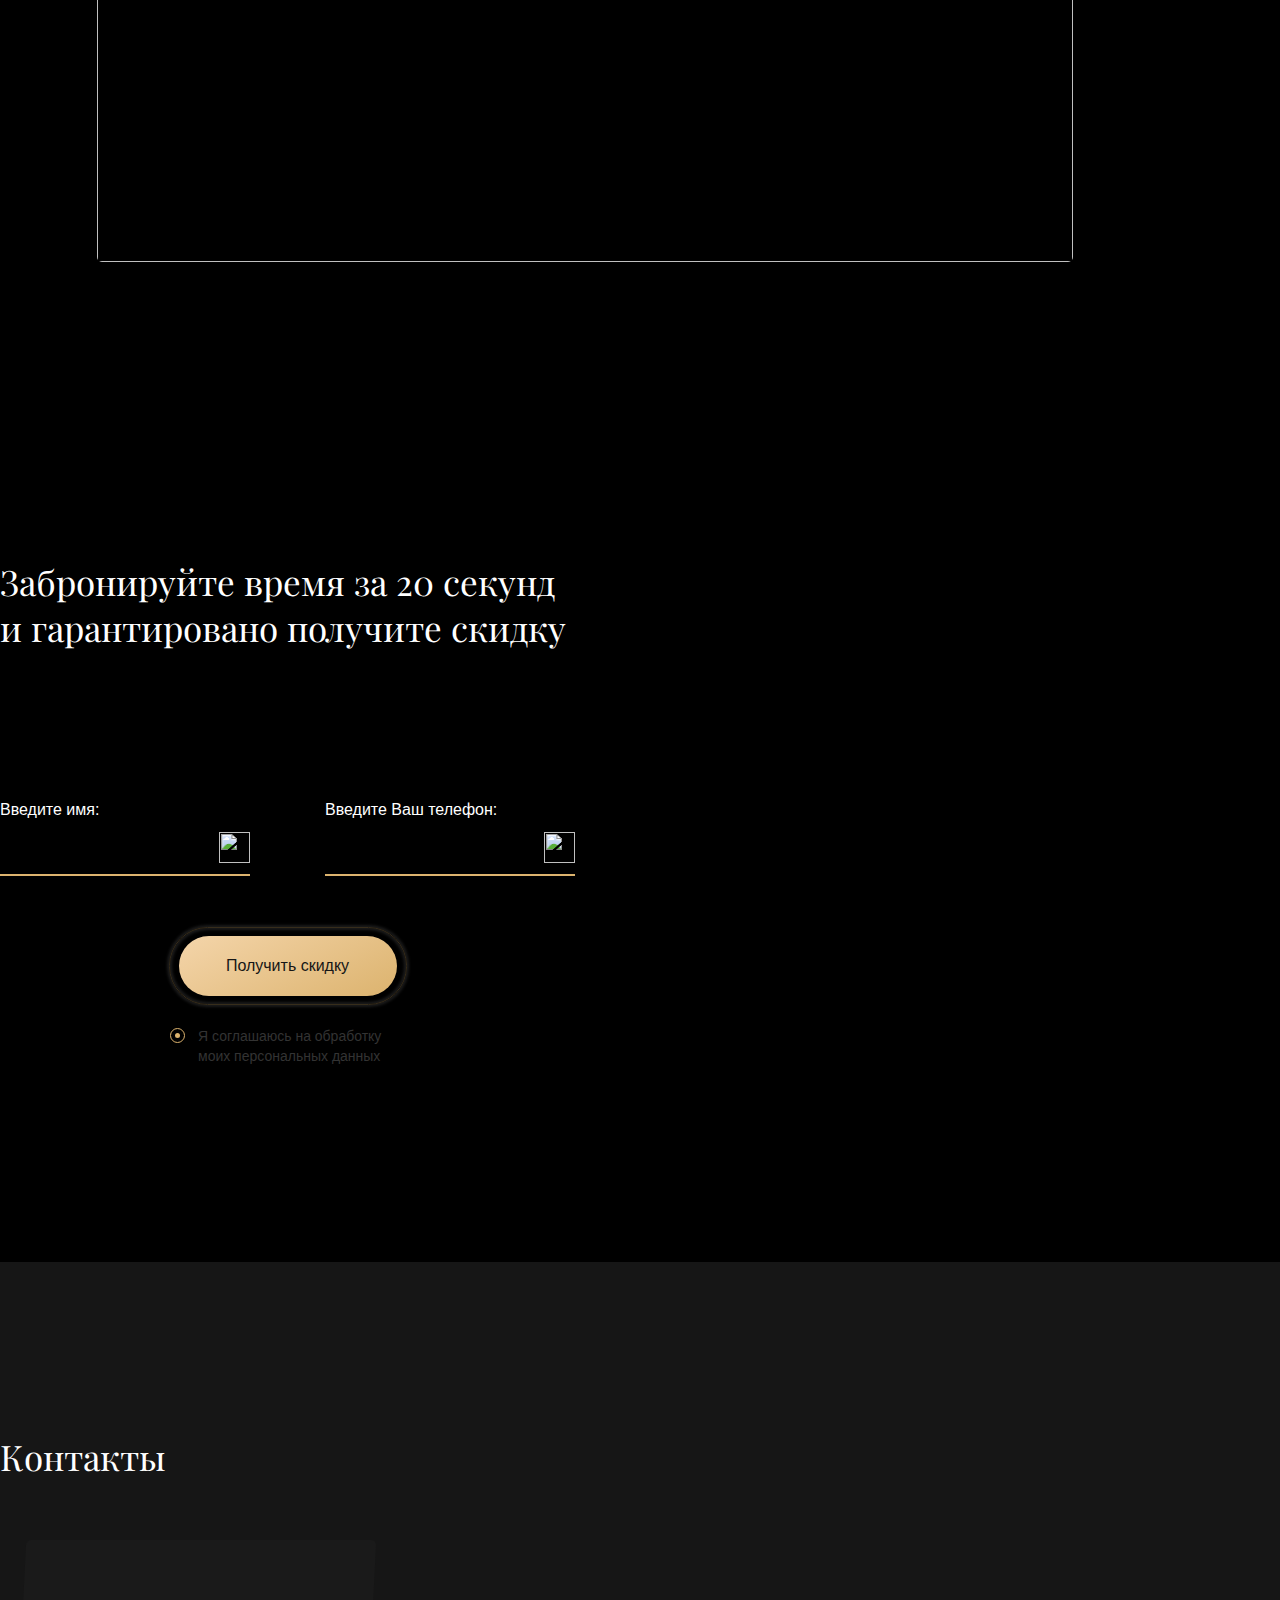
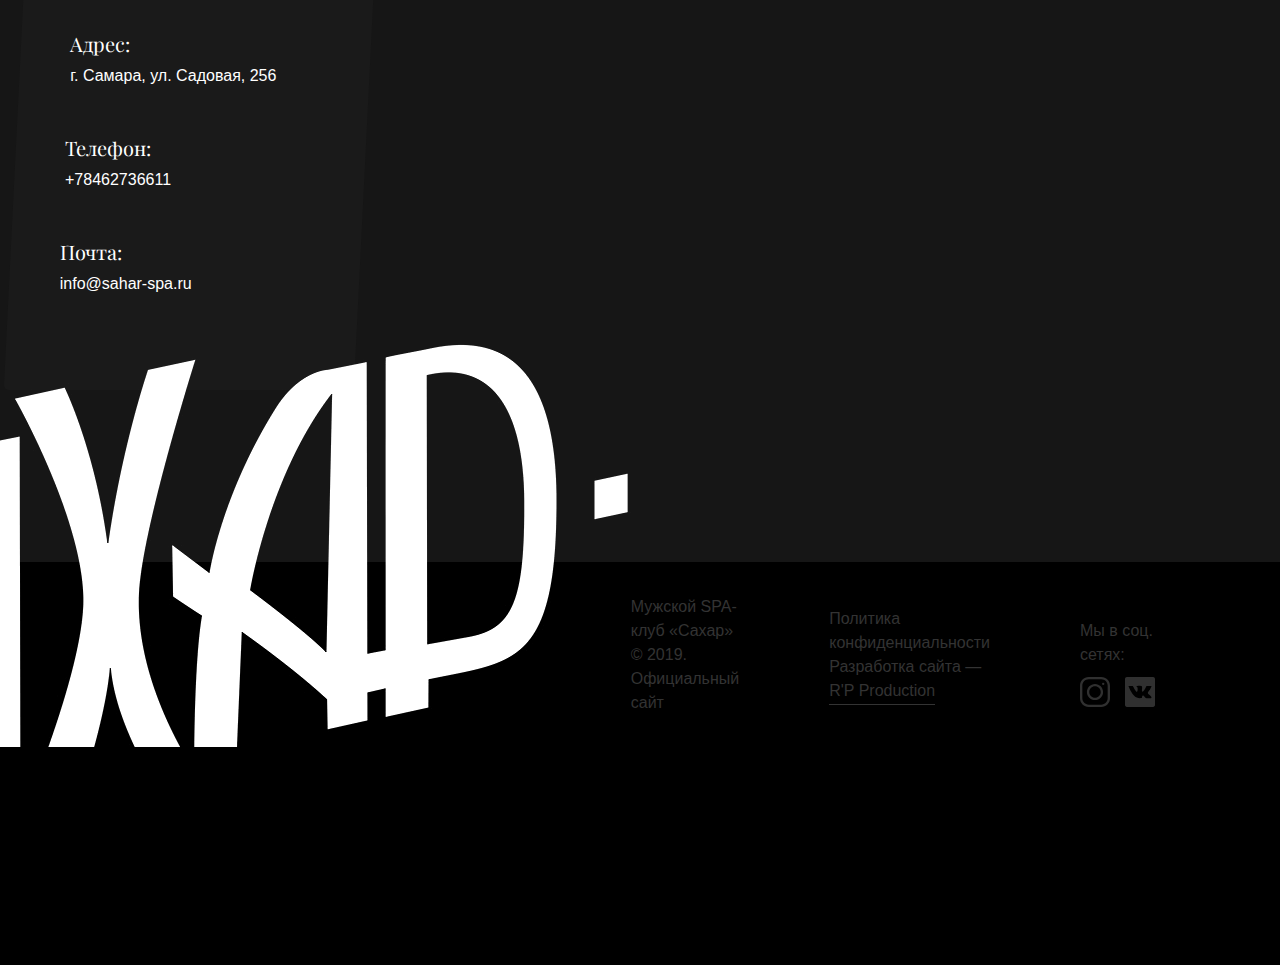
==== commit 68fafc3e: "fixed excellent block bugs" ====
--- a/index.html
+++ b/index.html
@@ -7,8 +7,9 @@
 	<meta http-equiv="x-ua-compatible" content="ie=edge">
 	<meta name="viewport" content="width=device-width, initial-scale=1">
 
-	<title>Мужской SPA-клуб «Сахар»</title>
-	<meta name="description" content="">
+	<title>Сахар — мужской спа-клуб</title>
+	<meta name="description" content="Премиум спа-клуб эротического массажа для мужчин в Самаре. Лучшие мастера, интерьер класса люкс. Работаем круглосуточно, без выходных.">
+	<meta name="keywords" content="мужской спа салон, мужской спа салон в Самаре, эро массаж Самара, ночные бабочки Самара, закрытый салон, круглосуточный спа салон, эротический салон Самара, круглосуточный спа салон Самара, эротический массаж Самара, что подарить, подарки самара, мужской подарок, подарок для мужчины, незабываемый подарок.">
 
 	<link rel="icon" type="image/x-icon" href="img/favicon/favicon.ico">
 	<link rel="icon" type="image/png" sizes="32x32" href="img/favicon/favicon-32x32.png">
@@ -477,7 +478,9 @@
 										</div>
 									</div>
 								</div>
-								<button type="submit" class="btn">Получить скидку</button>
+								<button type="submit" class="btn" onclick="yaCounter50505493.reachGoal('zvonok'); return true;">
+									Получить скидку
+								</button>
 								<label class="checkbox">
 									<input type="checkbox" checked>
 									<span>
@@ -538,13 +541,20 @@
 			<div class="row">
 				<div class="col">
 					<div class="foot-row">
+						<div class="foot-logo">
+							<a href="index.html">
+								<img src="img/logo.png">
+							</a>
+						</div>
 						<div class="foot-copyright">
 							Мужской SPA-клуб «Сахар»<br>
 							© 2019. Официальный сайт
 						</div>
 						<div class="foot-privacy">
-							Политика конфиденциальности<br>
-							Разработка сайта — <a href="/">R'P Production</a>
+							<a href="privacy.pdf" target="_blank">
+								Политика конфиденциальности
+							</a>
+							<span>Разработка сайта — <a href="/">R'P Production</a></span>
 						</div>
 						<div class="foot-socials">
 							<div class="foot-socials-label">Мы в соц. сетях:</div>
@@ -580,9 +590,11 @@
 			</div>
 			<div class="popup-call-form">
 				<form>
-					<input type="text" placeholder="Ваше имя" autocomplete="off" required>
-					<input type="tel" placeholder="+7 (999) 999-99-99" autocomplete="off" required>
-					<button type="submit" class="btn">Отправить</button>
+					<input type="text" name="name" placeholder="Ваше имя" autocomplete="off" required>
+					<input type="tel" name="phone" placeholder="+7 (999) 999-99-99" autocomplete="off" required>
+					<button type="submit" class="btn" onclick="yaCounter50505493.reachGoal('zvonok'); return true;">
+						Отправить
+					</button>
 				</form>
 			</div>
 		</div>
@@ -603,6 +615,20 @@
 				<a href="javascript:void(0);" class="btn js-call">Перезвонить мне</a>
 			</div>
 			<div class="popup-phone-socials"></div>
+		</div>
+		<div class="popup-close js-close">
+			<img src="img/icons/close.svg">
+		</div>
+	</div>
+	<div class="popup for-excellent">
+		<div class="popup-excellent-logo">
+			<img src="img/logo.png">
+		</div>
+		<div class="popup-excellent">
+			<div class="popup-excellent-title">Спасибо!</div>
+			<div class="popup-excellent-subtitle">
+				C Вами свяжутся в ближайшее время.
+			</div>
 		</div>
 		<div class="popup-close js-close">
 			<img src="img/icons/close.svg">
@@ -669,18 +695,36 @@
 
 	<script src="https://api-maps.yandex.ru/2.1/?lang=ru_RU" type="text/javascript"></script>
 	<script src="js/map.js"></script>
-
 	<script>
-		$('.form').submit(function() {
+		$('form').submit(function() {
 			$.ajax({
 				type: 'POST',
 				url: 'mail/mail.php',
 				data: $(this).serialize()
 			}).done(function() {
-				location.reload();
+				$('form input').val('');
+				$('.popup.for-excellent').addClass('open');
+				setTimeout(function() {
+					$('.popup').removeClass('open');
+				}, 3000);
 			});
 			return false;
 		});
 	</script>
+	<!-- Yandex.Metrika counter -->
+	<script type="text/javascript">
+		(function(m,e,t,r,i,k,a){m[i]=m[i]||function(){(m[i].a=m[i].a||[]).push(arguments)};
+			m[i].l=1*new Date();k=e.createElement(t),a=e.getElementsByTagName(t)[0],k.async=1,k.src=r,a.parentNode.insertBefore(k,a)})
+		(window, document, "script", "https://mc.yandex.ru/metrika/tag.js", "ym");
+
+		ym(53625757, "init", {
+			clickmap:true,
+			trackLinks:true,
+			accurateTrackBounce:true,
+			webvisor:true
+		});
+	</script>
+	<noscript><div><img src="https://mc.yandex.ru/watch/53625757" style="position:absolute; left:-9999px;" alt="" /></div></noscript>
+	<!-- /Yandex.Metrika counter -->
 </body>
 </html>--- a/css/main.css
+++ b/css/main.css
@@ -707,6 +707,10 @@
   display: block;
   line-height: 22px;
   margin: 0 0 0 30px;
+}
+
+.head-logo {
+  margin: 0 38px 0 0;
 }
 
 .head-logo a {
@@ -1527,6 +1531,7 @@
       -ms-flex-positive: 2;
           flex-grow: 2;
   padding: 0 0 0 95px;
+  margin: 0;
 }
 
 .page-nav {
@@ -1834,7 +1839,7 @@
 
 .page-program-text {
   width: 100%;
-  max-height: 360px;
+  max-height: 320px;
   font-size: 18px;
   line-height: 30px;
   margin: 70px 0 40px;
@@ -1860,10 +1865,45 @@
   -webkit-flex-flow: wrap;
       -ms-flex-flow: wrap;
           flex-flow: wrap;
+  width: 100%;
 }
 
 .page-program-double .page-program-info:first-child {
   margin: 0 100px 20px 0;
+}
+
+.page-program-quad {
+  display: -webkit-box;
+  display: -webkit-flex;
+  display: -ms-flexbox;
+  display: flex;
+  -webkit-box-align: start;
+  -webkit-align-items: flex-start;
+      -ms-flex-align: start;
+          align-items: flex-start;
+  -webkit-flex-flow: wrap;
+      -ms-flex-flow: wrap;
+          flex-flow: wrap;
+  width: 100%;
+}
+
+.page-program-quad-title {
+  width: 100%;
+  font-size: 18px;
+  line-height: 24px;
+  margin: 0 0 10px;
+}
+
+.page-program-quad .page-program-info {
+  margin: 0 0 20px;
+}
+
+.page-program-quad .page-program-info:not(:last-child) {
+  margin: 0 100px 20px 0;
+}
+
+.page-program-quad + .page-program-btn {
+  margin: 30px 0 0;
 }
 
 .page-program-info {
@@ -2415,6 +2455,14 @@
 
 .page-vacancy ~ .page-foot .foot-row {
   color: #161616;
+}
+
+.page-vacancy ~ .page-foot .foot-privacy a:first-child {
+  color: #161616;
+}
+
+.page-vacancy ~ .page-foot .foot-privacy a:first-child:hover {
+  color: #dcb36e;
 }
 
 .page-vacancy ~ .page-foot .foot-developer a {
@@ -2612,6 +2660,14 @@
   margin: 0;
 }
 
+.page-foot .foot-privacy a:first-child {
+  color: #7a7a7a;
+}
+
+.page-foot .foot-privacy a:first-child:hover {
+  color: #dcb36e;
+}
+
 .page ~ .foot {
   display: none;
 }
@@ -3146,13 +3202,25 @@
   margin: 0 90px;
 }
 
-.foot-privacy a {
+.foot-privacy a:first-child {
+  color: #333333;
+}
+
+.foot-privacy a:first-child:hover {
+  color: #dcb36e;
+}
+
+.foot-privacy span {
+  display: block;
+}
+
+.foot-privacy span a {
   display: inline-block;
   position: relative;
   color: #333333;
 }
 
-.foot-privacy a:after {
+.foot-privacy span a:after {
   content: '';
   position: absolute;
   left: 0;
@@ -3164,11 +3232,11 @@
   transition: all .3s ease-in-out;
 }
 
-.foot-privacy a:hover {
+.foot-privacy span a:hover {
   color: #dcb36e;
 }
 
-.foot-privacy a:hover:after {
+.foot-privacy span a:hover:after {
   background: #dcb36e;
 }
 
@@ -3322,10 +3390,12 @@
   .page-nav {
     width: 290px;
     padding: 165px 0;
-    padding: 5px 30px 0;
   }
   .page-nav .nav-menu-link {
     padding: 0 30px;
+  }
+  .page-nav .nav-menu-font {
+    padding: 5px 30px 0;
   }
   .page-socials {
     bottom: 30px;
@@ -3434,7 +3504,7 @@
     line-height: 40px;
   }
   .page-program-text {
-    max-height: 261px;
+    max-height: 161px;
     font-size: 16px;
     line-height: 24px;
     margin: 50px 0 20px;
@@ -3444,6 +3514,10 @@
   }
   .page-program-text .simplebar-content {
     padding: 0 50px 0 0;
+  }
+  .page-program-quad-title {
+    font-size: 16px;
+    line-height: 20px;
   }
   .page-program-info {
     font-size: 16px;
@@ -3647,6 +3721,13 @@
   }
   .head-address {
     display: none;
+  }
+  .head-logo {
+    -webkit-box-flex: 2;
+    -webkit-flex-grow: 2;
+        -ms-flex-positive: 2;
+            flex-grow: 2;
+    margin: 0 0 0 50px;
   }
   .head-logo a {
     width: 100px;
@@ -3707,11 +3788,8 @@
     display: block;
   }
   .page-head .head-logo {
-    -webkit-box-flex: initial;
-    -webkit-flex-grow: initial;
-        -ms-flex-positive: initial;
-            flex-grow: initial;
     padding: 0;
+    margin: 0 0 0 50px;
   }
   .page-nav {
     display: none;
@@ -3750,6 +3828,10 @@
   .page-program-text {
     max-height: 100%;
     line-height: 30px;
+  }
+  .page-program-quad-title {
+    font-size: 16px;
+    line-height: 20px;
   }
   .page-program-info {
     line-height: 30px;
@@ -3993,6 +4075,12 @@
   .page-program-double .page-program-info:first-child {
     margin: 0 0 15px;
   }
+  .page-program-quad .page-program-info {
+    margin: 0 0 15px;
+  }
+  .page-program-quad .page-program-info:not(:last-child) {
+    margin: 0 0 15px;
+  }
   .page-program-info {
     width: 100%;
   }
@@ -4155,6 +4243,13 @@
   .head-row {
     height: 130px;
   }
+  .head-logo {
+    -webkit-box-flex: initial;
+    -webkit-flex-grow: initial;
+        -ms-flex-positive: initial;
+            flex-grow: initial;
+    margin: 0;
+  }
   .head-logo a {
     width: 80px;
   }
@@ -4237,6 +4332,13 @@
     background: #161616;
     -webkit-animation: slideDown 1s both;
             animation: slideDown 1s both;
+  }
+  .page-head .head-logo {
+    -webkit-box-flex: initial;
+    -webkit-flex-grow: initial;
+        -ms-flex-positive: initial;
+            flex-grow: initial;
+    margin: 0;
   }
   .page-about-text h3 {
     font-size: 18px;
@@ -4744,6 +4846,10 @@
   .page-program-mobile .page-program-time {
     width: 100%;
   }
+  .page-program-quad-title {
+    font-size: 14px;
+    line-height: 16px;
+  }
   .page-program-info {
     font-size: 14px;
     line-height: 24px;
